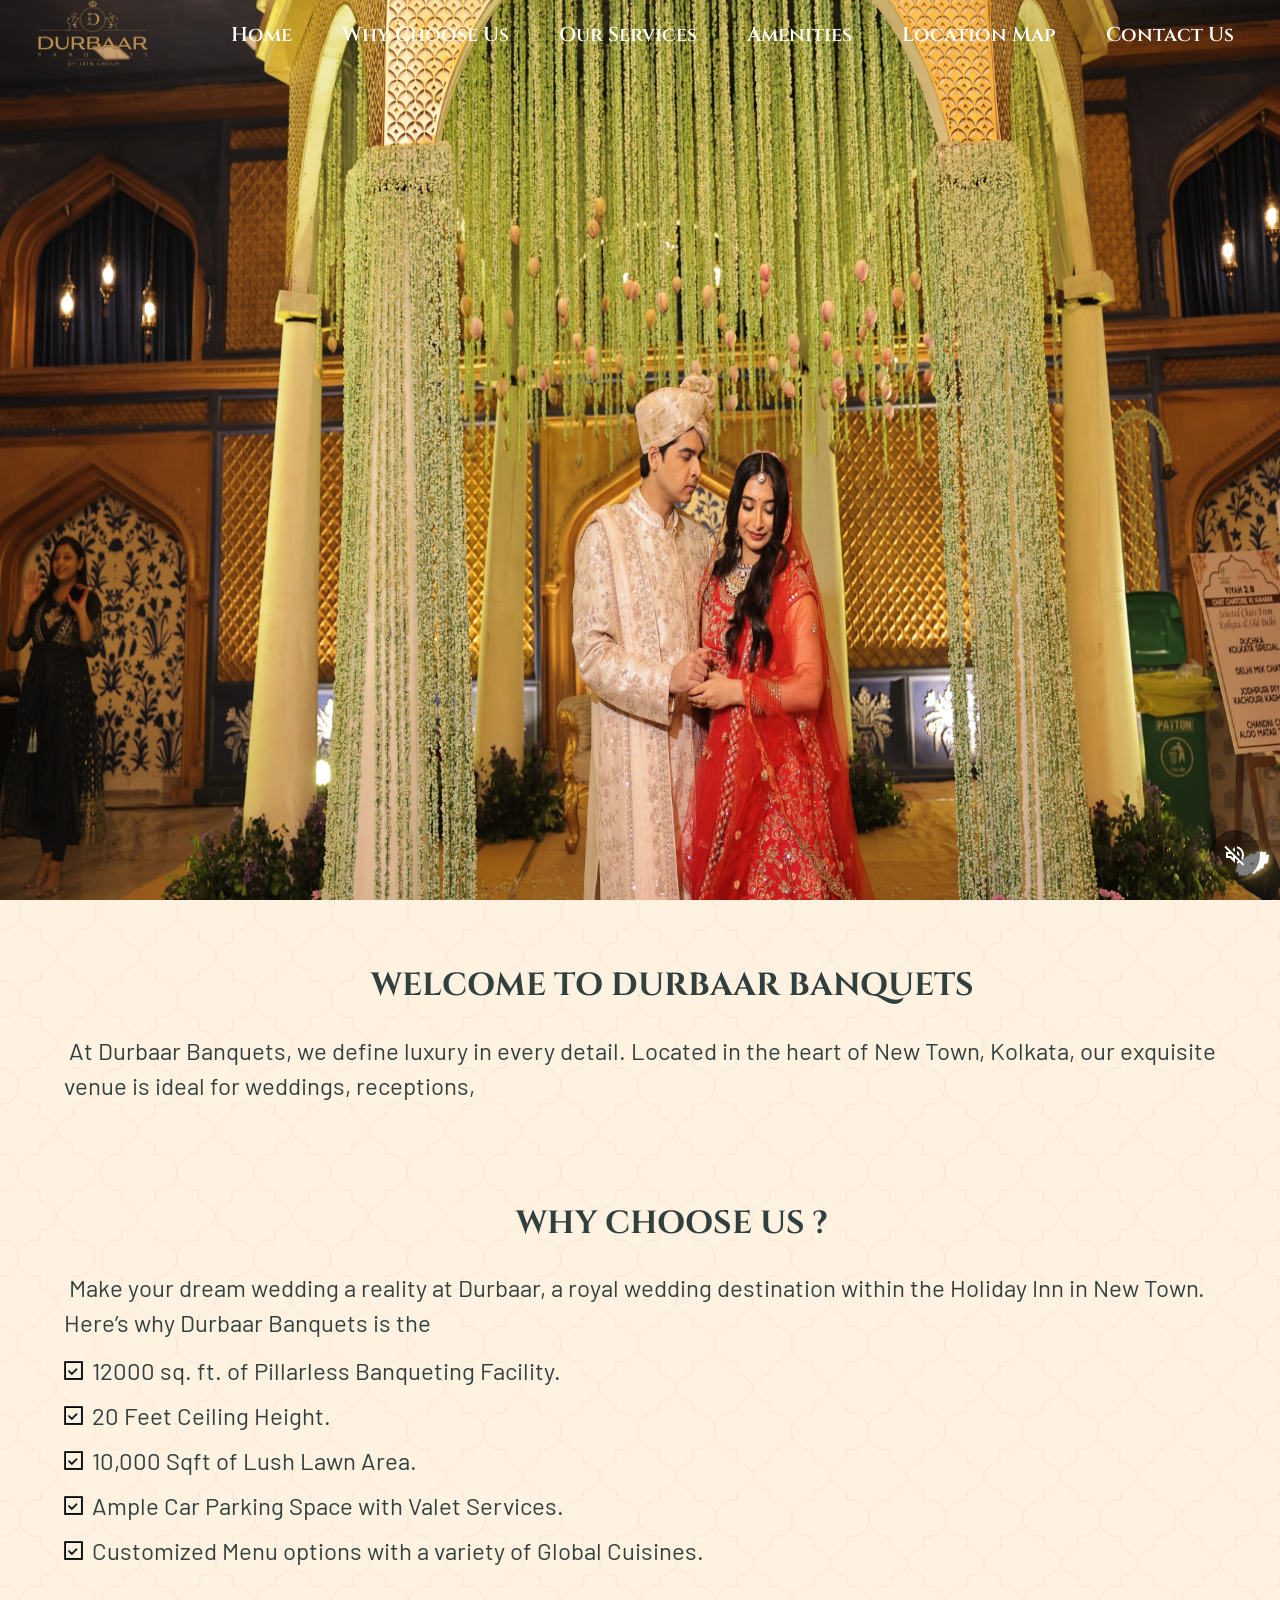
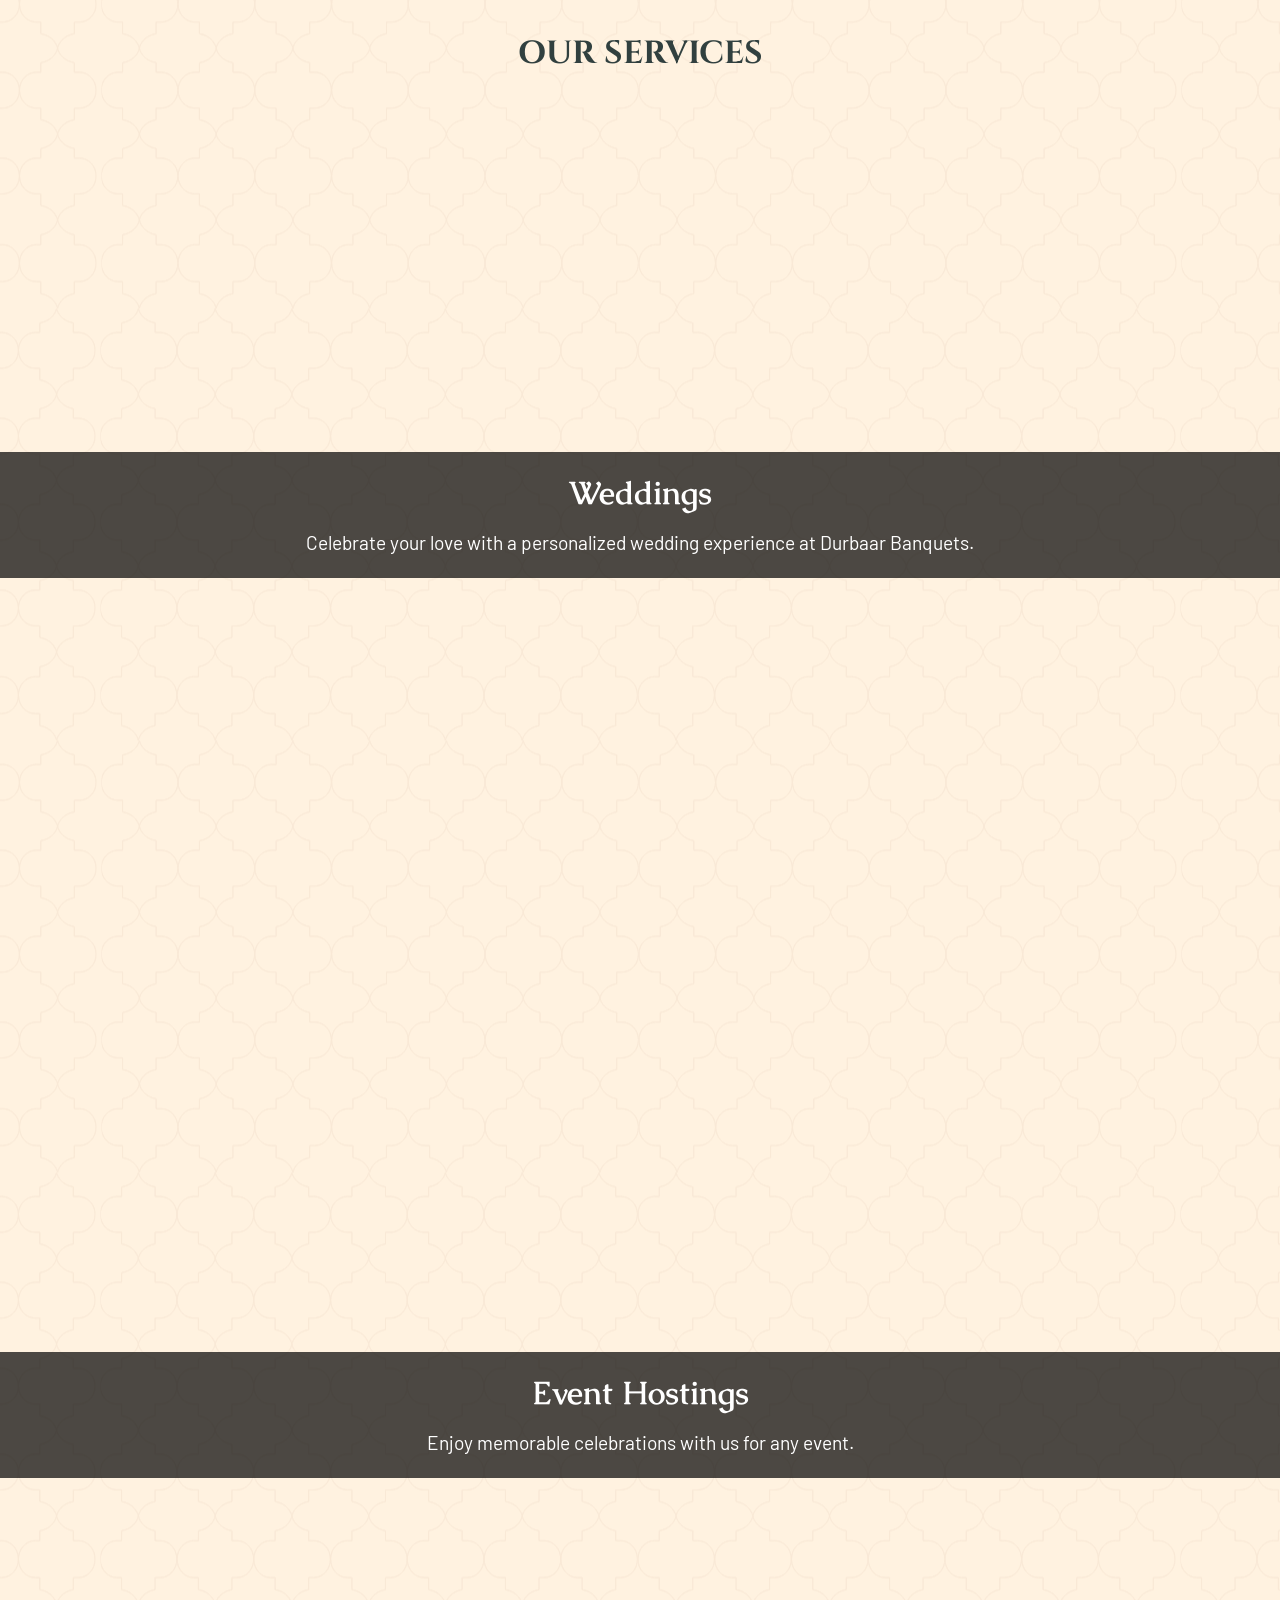
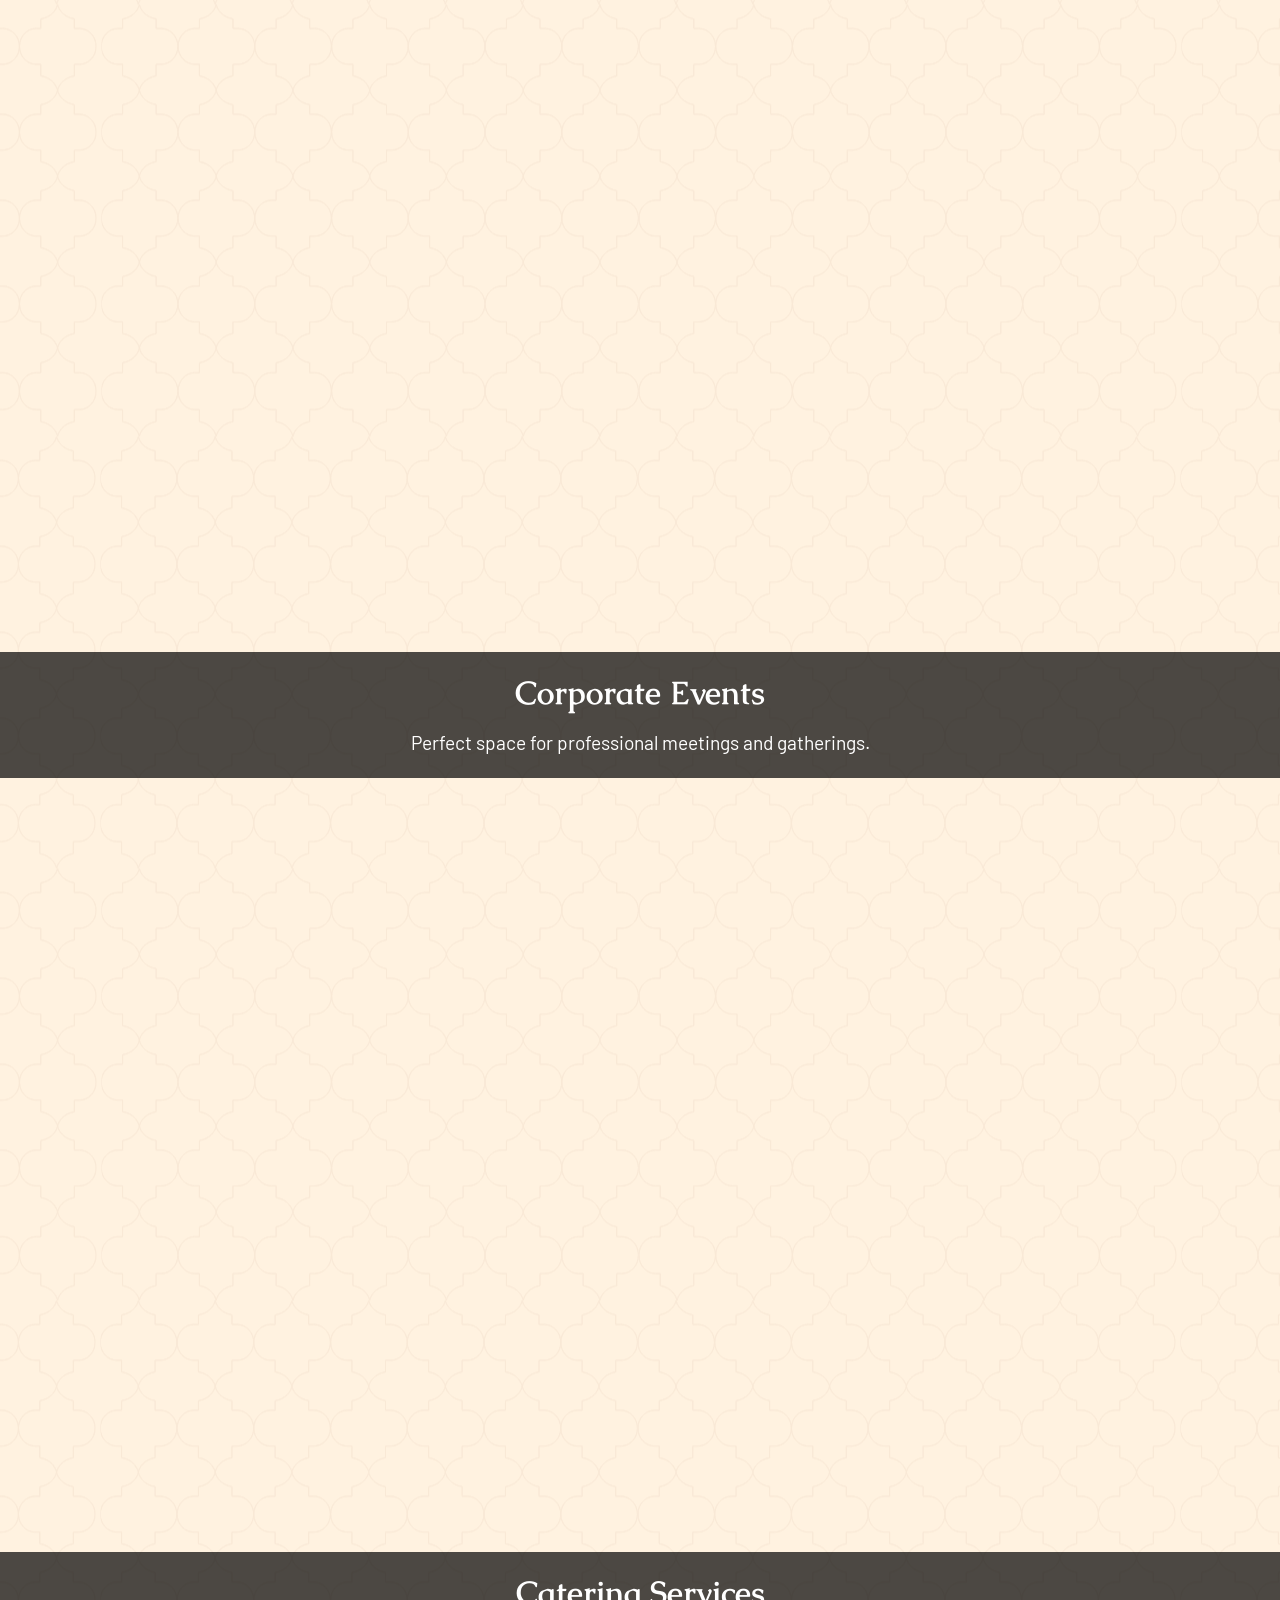
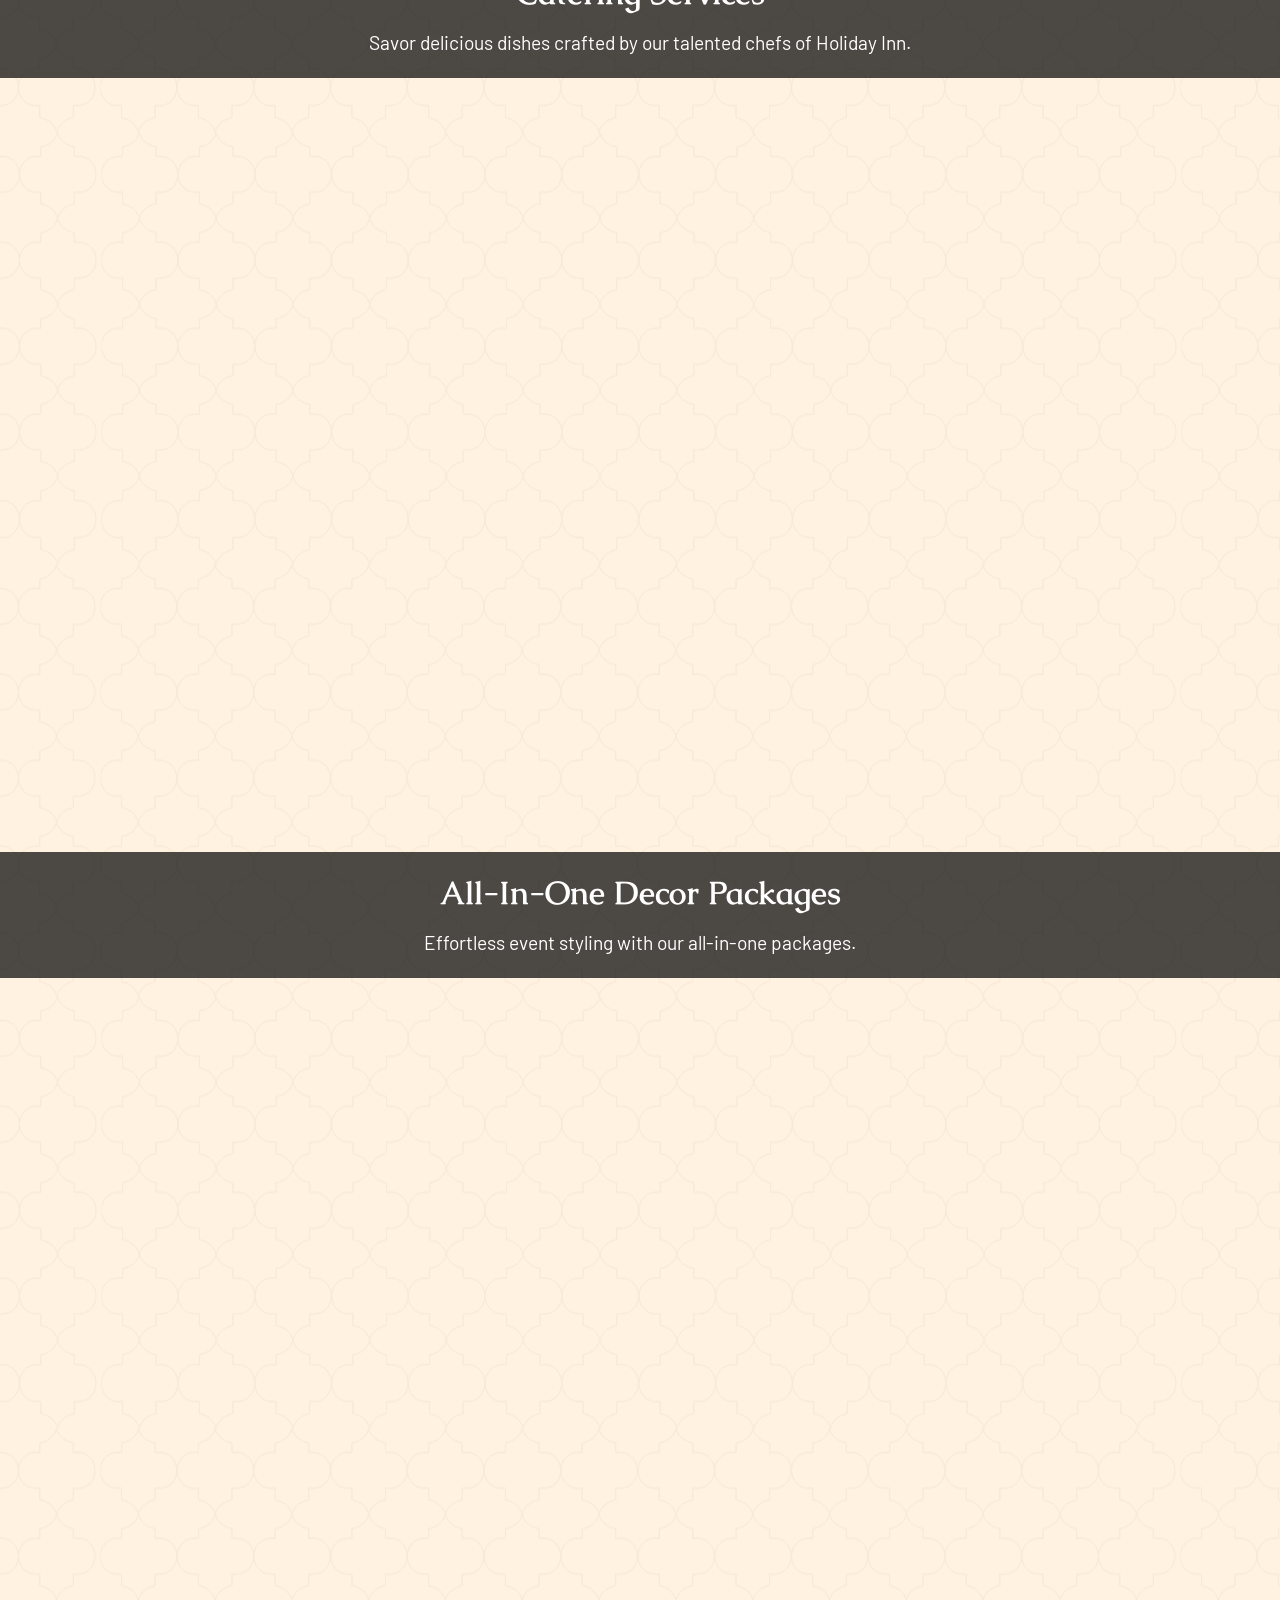
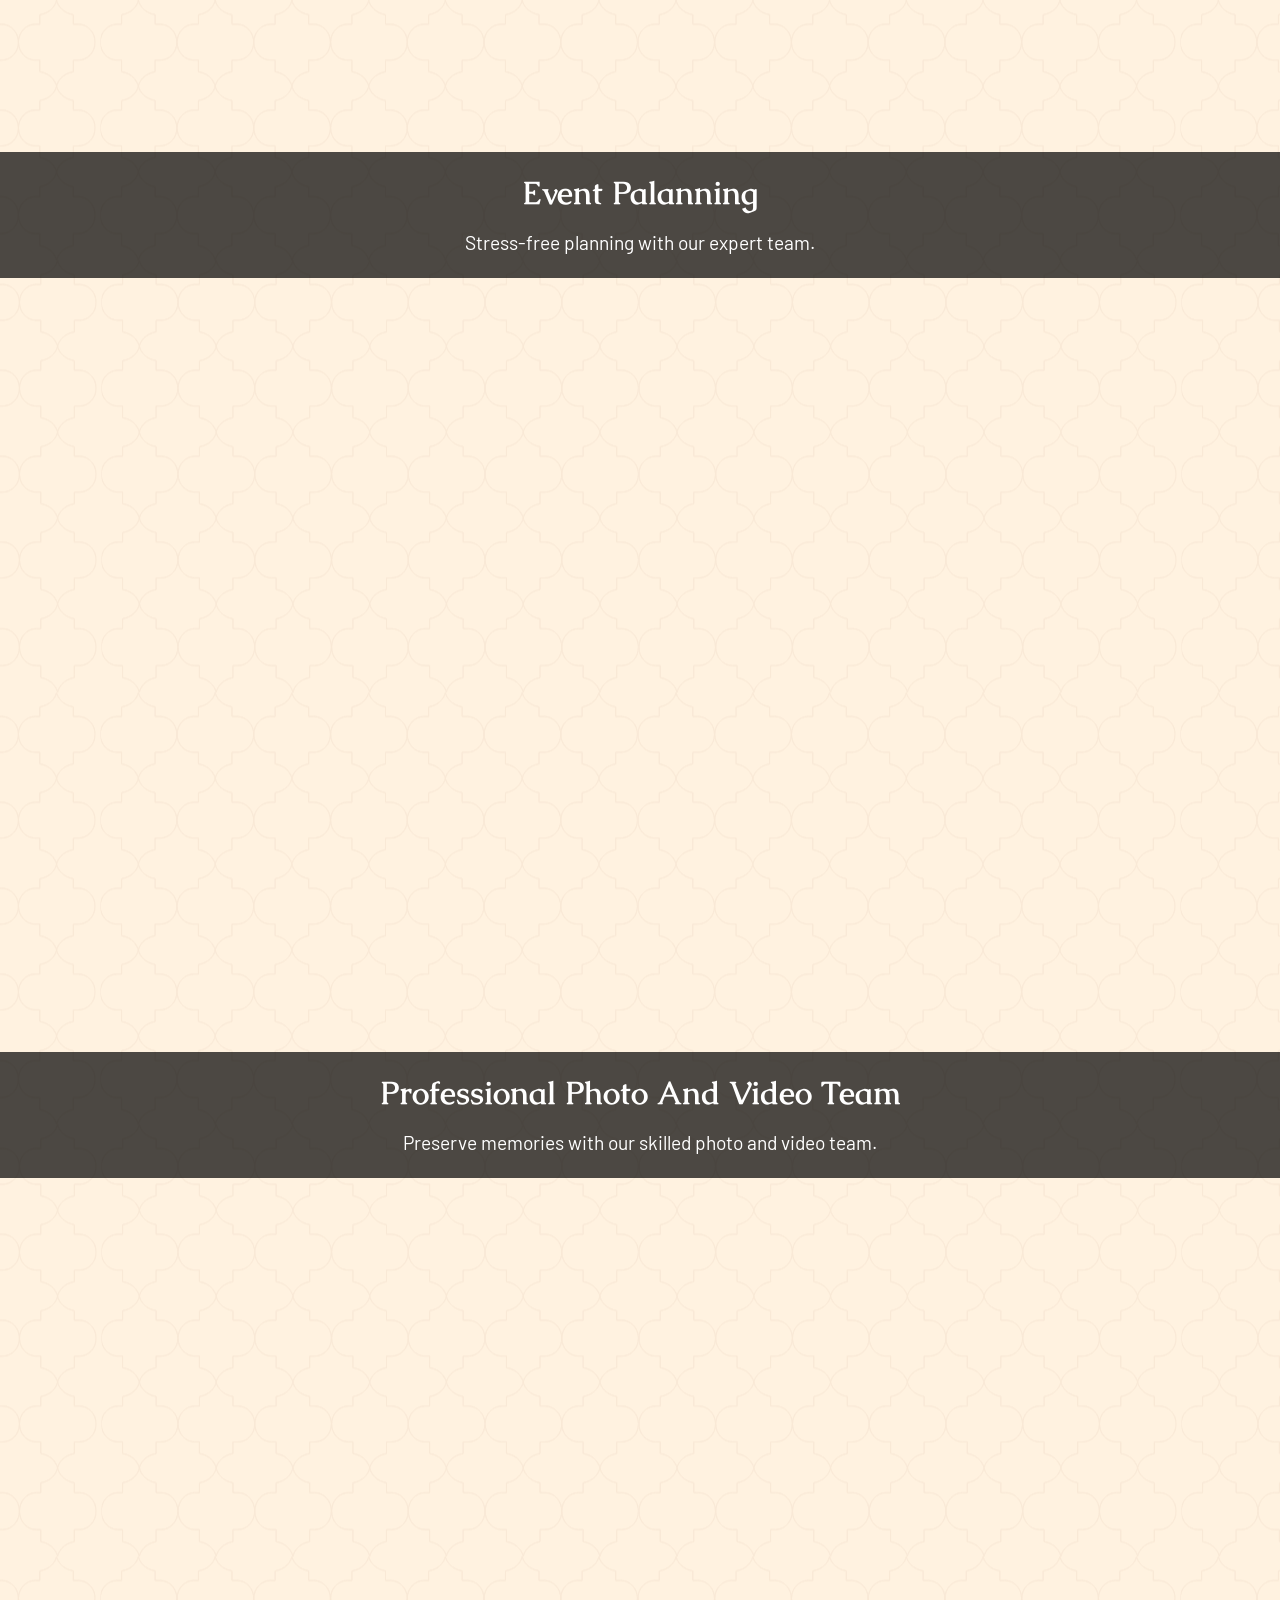
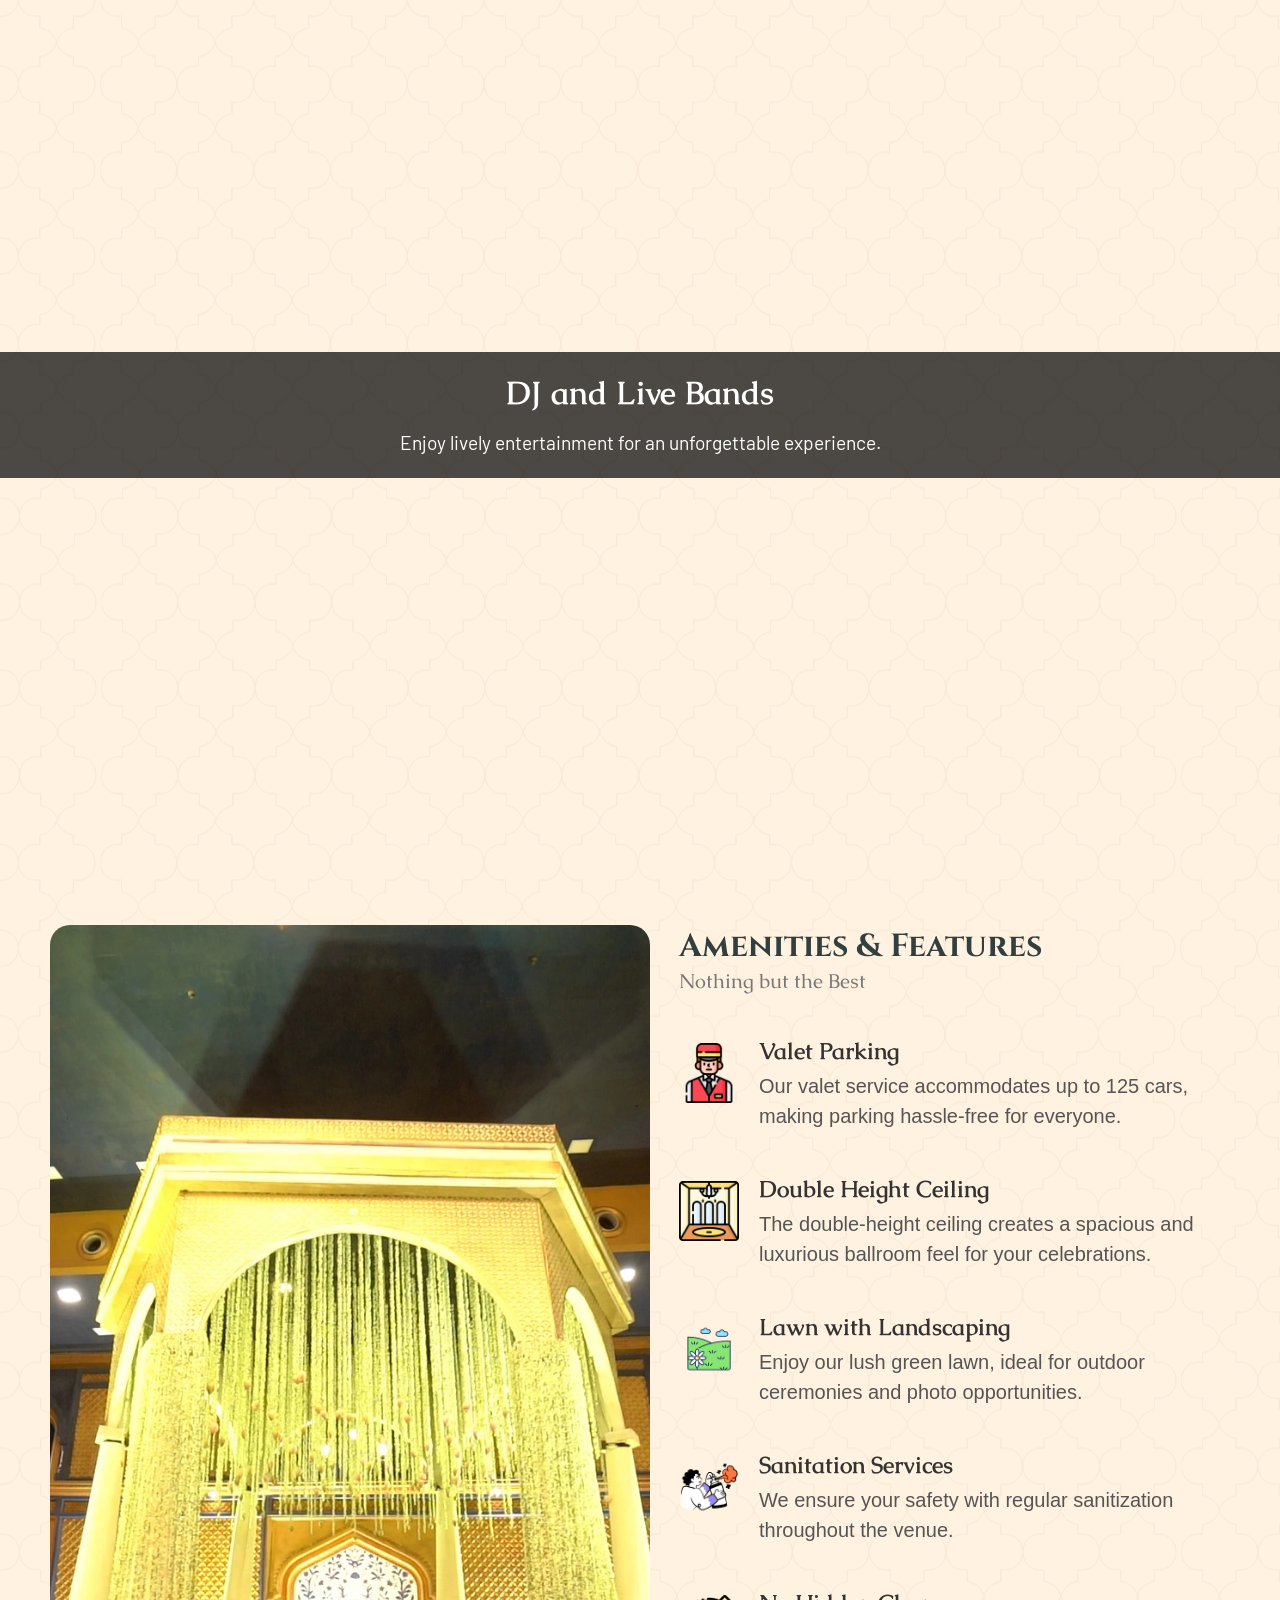
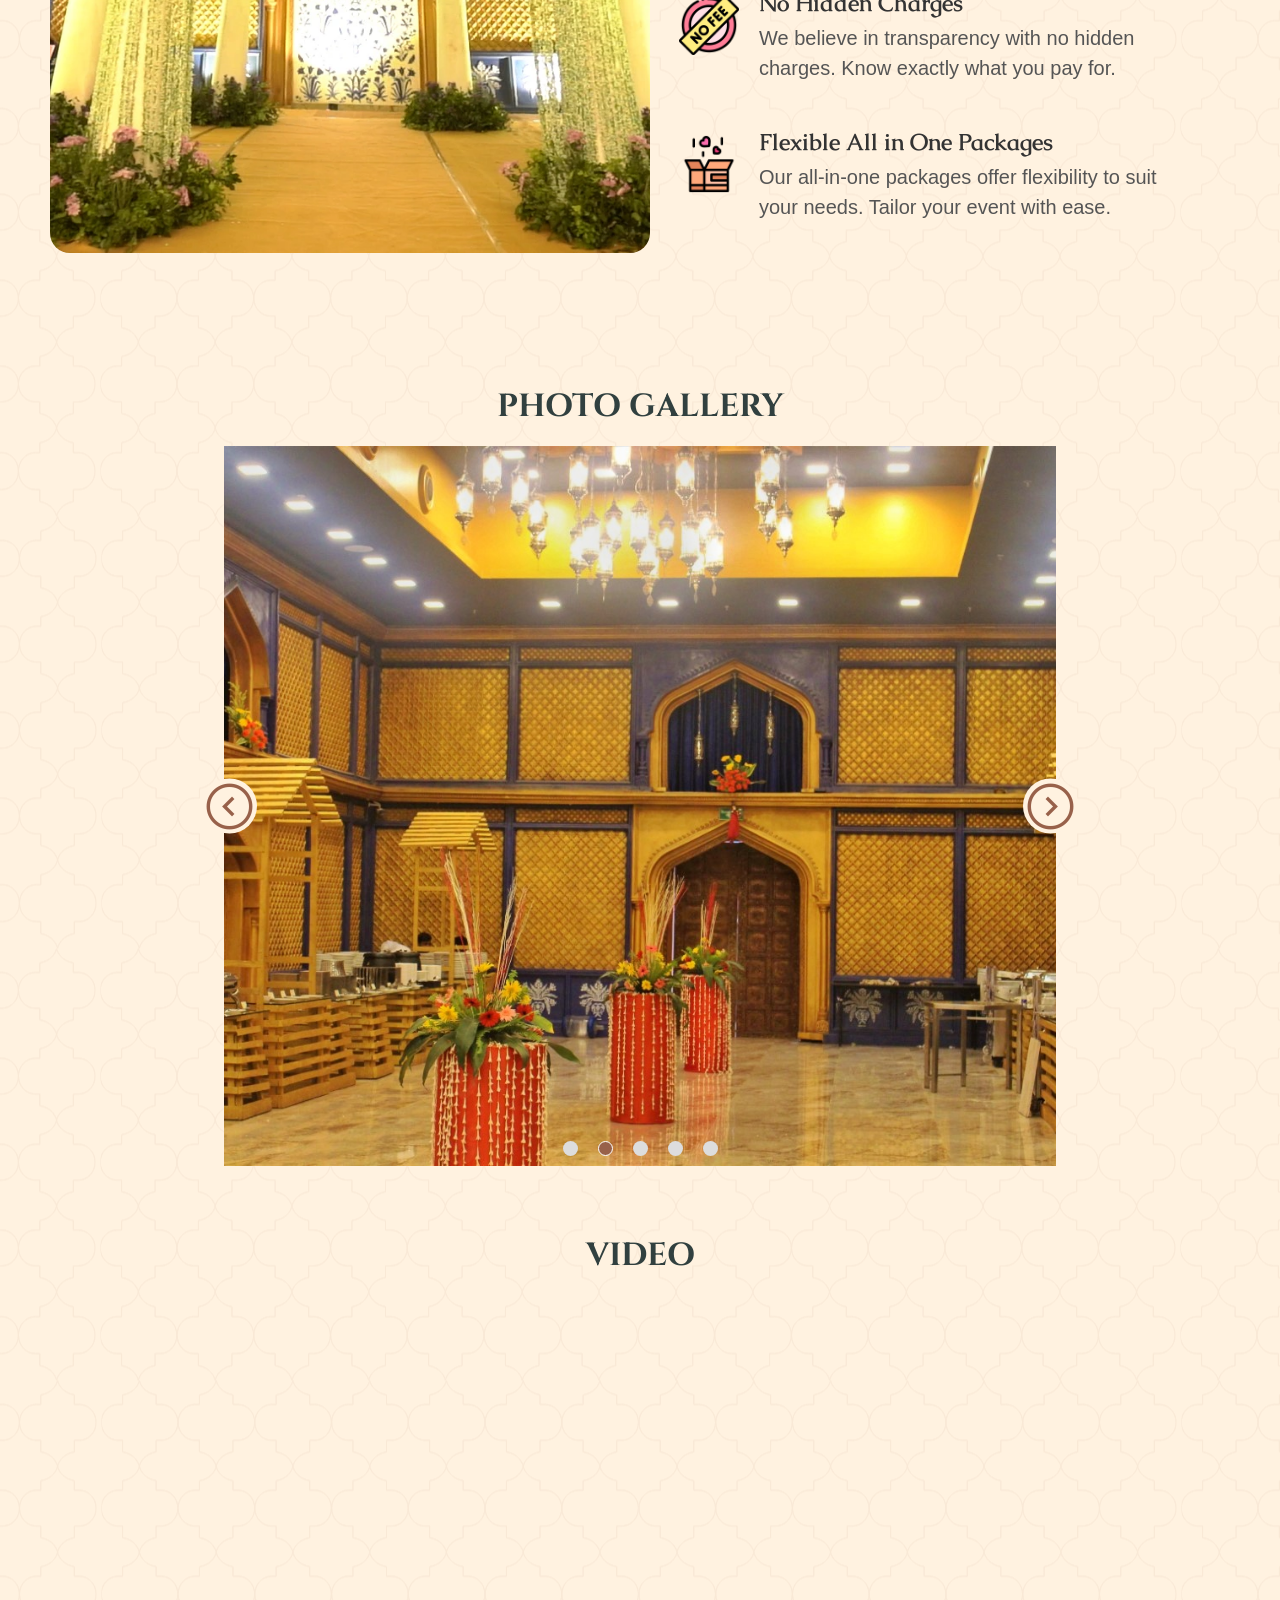
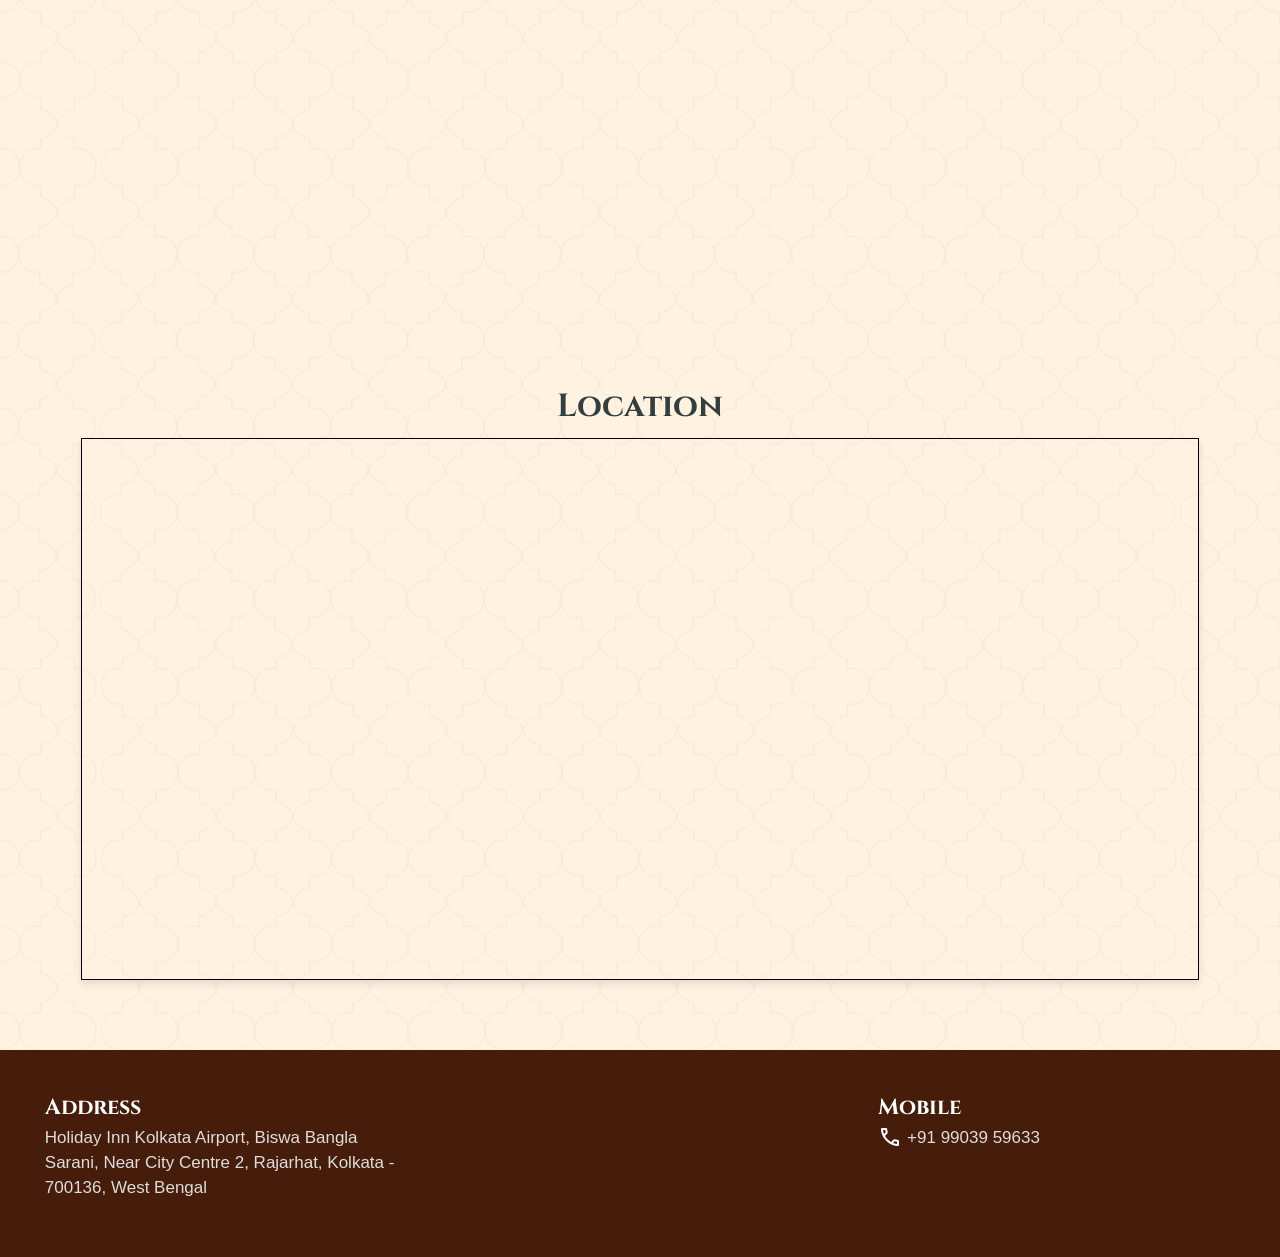
==== index.html @ c0b2e5fd "contect changs" ====
﻿<!DOCTYPE html>
<html lang="en">

<head>
    <!-- Google Tag Manager -->
    <script>(function (w, d, s, l, i) {
            w[l] = w[l] || []; w[l].push({
                'gtm.start':
                    new Date().getTime(), event: 'gtm.js'
            }); var f = d.getElementsByTagName(s)[0],
                j = d.createElement(s), dl = l != 'dataLayer' ? '&l=' + l : ''; j.async = true; j.src =
                    'https://www.googletagmanager.com/gtm.js?id=' + i + dl; f.parentNode.insertBefore(j, f);
        })(window, document, 'script', 'dataLayer', 'GTM-MCGGCTQ4');</script>
    <!-- End Google Tag Manager -->
    <meta charset="UTF-8">
    <meta name="viewport" content="width=device-width, initial-scale=1.0">
    <title>Durbaar Banquets - Luxurious & Spacious Banquet in New town</title>

    <meta name="description"
        content="Make your dream wedding a living reality at Durbaar  - A royal wedding destination. Located in New Town.">
    <link rel="stylesheet" href="style.css" />
    <link rel="stylesheet" href="https://cdnjs.cloudflare.com/ajax/libs/font-awesome/6.0.0-beta3/css/all.min.css">
    <link rel="icon" href="./assets/favicon/favicon.ico" type="image/x-icon">
    <meta name="title" content="Durbaar Banquets - Luxurious & Spacious Banquet in New Town">
    <meta name="description"
        content="Make your dream wedding a living reality at Durbaar  - A royal wedding destination. The Majestic venue is centrally located in New Town, Kolkata.">
    <meta name="keywords"
        content="banquet halls, banquet halls near me, wedding banquet hall, marriage hall, reception hall, wedding halls near me">
    <meta name="robots" content="index,follow">
    <meta http-equiv="Content-Type" content="text/html; charset=utf-8">
    <meta name="language" content="English">

    <meta property="og:title" content="Durbaar Banquets - Luxurious & Spacious Banquet in New Town" />
    <meta property="og:site_name" content="Durbaar Banquets" />
    <meta property="og:url" content="https://durbaarbanquets.com" />
    <meta property="og:description"
        content="Celebrate your most special moments of love with grandeur at our grandiose wedding venue - Durbaar, offering excellent catering services and superb hospitality. We ensure your each moment shall be crafted by us to make it a memorable and remarkable Celebration." />
    <meta property="og:type" content="business.business" />
    <meta property="og:image" content="https://durbaarbanquets.com/assets/mobile_logo.png" />
    <link rel="stylesheet"
        href="https://fonts.googleapis.com/css2?family=Material+Symbols+Outlined:opsz,wght,FILL,GRAD@20..48,100..700,0..1,-50..200" />
    <link rel="preconnect" href="https://fonts.googleapis.com">
    <link rel="preconnect" href="https://fonts.gstatic.com" crossorigin>
    <link href="https://fonts.googleapis.com/css2?family=Cinzel+Decorative:wght@400;700;900&display=swap"
        rel="stylesheet">
    <link
        href="https://fonts.googleapis.com/css2?family=Cinzel+Decorative:wght@400;700;900&family=Spectral+SC:ital,wght@0,200;0,300;0,400;0,500;0,600;0,700;0,800;1,200;1,300;1,400;1,500;1,600;1,700;1,800&display=swap"
        rel="stylesheet">
    <link
        href="https://fonts.googleapis.com/css2?family=Cinzel+Decorative:wght@400;700;900&family=Cinzel:wght@400..900&family=Spectral+SC:ital,wght@0,200;0,300;0,400;0,500;0,600;0,700;0,800;1,200;1,300;1,400;1,500;1,600;1,700;1,800&display=swap"
        rel="stylesheet">
    <link
        href="https://fonts.googleapis.com/css2?family=Barlow:ital,wght@0,100;0,200;0,300;0,400;0,500;0,600;0,700;0,800;0,900;1,100;1,200;1,300;1,400;1,500;1,600;1,700;1,800;1,900&family=Cinzel+Decorative:wght@400;700;900&family=Cinzel:wght@400..900&family=Spectral+SC:ital,wght@0,200;0,300;0,400;0,500;0,600;0,700;0,800;1,200;1,300;1,400;1,500;1,600;1,700;1,800&display=swap"
        rel="stylesheet">
    <link
        href="https://fonts.googleapis.com/css2?family=Barlow:ital,wght@0,100;0,200;0,300;0,400;0,500;0,600;0,700;0,800;0,900;1,100;1,200;1,300;1,400;1,500;1,600;1,700;1,800;1,900&family=Caudex:ital,wght@0,400;0,700;1,400;1,700&family=Cinzel+Decorative:wght@400;700;900&family=Cinzel:wght@400..900&family=Spectral+SC:ital,wght@0,200;0,300;0,400;0,500;0,600;0,700;0,800;1,200;1,300;1,400;1,500;1,600;1,700;1,800&display=swap"
        rel="stylesheet">
</head>

<body>
    <!-- Google Tag Manager (noscript) -->
    <noscript><iframe src="https://www.googletagmanager.com/ns.html?id=GTM-MCGGCTQ4" height="0" width="0"
            style="display:none;visibility:hidden"></iframe></noscript>
    <!-- End Google Tag Manager (noscript) -->


    <nav>
        <ul id="nav-links">
            <li>
                <a href="#main">
                    <img loading="lazy" src="assets/mobile_logo.png" alt="logo">
                </a>
            </li>
        </ul>
        <ul class="nav-items" id="nav-links">
            <li>
                <a href="#home">Home</a>
            </li>
            <li>
                <a href="#welcome">Why Choose Us</a>
            </li>
            <li>
                <a href="#services">Our Services</a>
            </li>
            <li>
                <a href="#amenities">Amenities</a>
            </li>
            <li>
                <a href="#map">Location Map</a>
            </li>
            <li>
                <a href="#contact_us">Contact Us</a>
            </li>
        </ul>
        <ul class="nav-items-hamburger" id="nav-links">
            <li>
                <label class="hamburger">
                    <input type="checkbox" onclick="openMenu()" id="hamburger-checkbox">
                    <svg viewBox="0 0 32 32">
                        <path class="line line-top-bottom"
                            d="M27 10 13 10C10.8 10 9 8.2 9 6 9 3.5 10.8 2 13 2 15.2 2 17 3.8 17 6L17 26C17 28.2 18.8 30 21 30 23.2 30 25 28.2 25 26 25 23.8 23.2 22 21 22L7 22">
                        </path>
                        <path class="line" d="M7 16 27 16"></path>
                    </svg>
                </label>
            </li>
        </ul>
    </nav>
    <div class="mobile-nav">
        <ul>
            <li>
                <a href="#home">Home</a>
            </li>
            <li>
                <a href="#welcome">Why Choose Us</a>
            </li>
            <li>
                <a href="#services">Our Services</a>
            </li>
            <li>
                <a href="#amenities">Amenities</a>
            </li>
            <li>
                <a href="#map">Location Map</a>
            </li>
            <li>
                <a href="#contact_us">Contact Us</a>
            </li>
        </ul>
    </div>

    <div class="bottom_nav" id="bottom_nav">
        <button class="bottom_nav_button-75" id="openPopup_bottom_nav">ENQUIRE NOW</button>
    </div>
    <div class="side_icon" id="side_icon">
        <!-- <a href="https://wa.me/919903959633?text=I%20am%20interested%20to%20know%20more%20about%20Durbaar%20Banquets.%20">
            <img width="48" height="48" src="https://img.icons8.com/color/48/whatsapp--v1.png" alt="whatsapp--v1" />
        </a> -->
        <a href="tel:+919903959633" class="phone_icon">
            <span class="material-symbols-outlined side-nav-call">
                call
            </span>
        </a>
        <div class="side_enquiry_button" id="side_enquiry_button">
            <button class="side_nav_button-75" id="openPopup_side_nav">ENQUIRE NOW</button>
        </div>
    </div>

    <section id="home">
        <div class="video_wrapper">
            <!-- Fallback Images -->
            <picture>
                <img src="assets/portrait.webp" alt="Banner Image" class="banner_image portrait_banner">
                <img src="assets/landscape.webp" alt="Banner Image" class="banner_image landscape_banner">
            </picture>

            <!-- Video Element -->
            <video id="bannerVideo" muted loop class="banner_video" data-autoplay playsinline>
                <source data-src="assets/Banner Video Portrait.mp4" type="video/mp4" media="(max-width: 768px)">
                <source data-src="assets/Banner Video Landscape.mp4" type="video/mp4" media="(min-width: 769px)">
                Your browser does not support the video tag.
            </video>
    
            <!-- Mute/Unmute Button -->
            <button id="muteToggle" class="mute-button" aria-label="Mute/Unmute Video">
                <span class="material-symbols-outlined" id="mute_button">
                    volume_off
                </span>
            </button>
        </div>
    </section>



    <!-- Popup Form -->
    <div id="popupForm" class="popup">
        <div class="popup-content">
            <form id="enquiryForm" action="form_submit.php">
                <input id="utm_form_name" name="utm_form_name" type="hidden" value="registration">
                <input id="utm_source" name="utm_source" type="hidden" value="">
                <input id="utm_medium" name="utm_medium" type="hidden" value="">
                <input id="utm_content" name="utm_content" type="hidden" value="">
                <input id="utm_term" name="utm_term" type="hidden" value="">
                <input id="network" name="network" type="hidden" value="">
                <input id="campaign_id" name="campaign_id" type="hidden" value="">
                <input id="adgroup_id" name="adgroup_id" type="hidden" value="">
                <input id="gclid" name="gclid" type="hidden" value="">
                <input id="device" name="device" type="hidden" value="">
                <input id="creative" name="creative" type="hidden" value="">
                <input id="placement" name="placement" type="hidden" value="">
                <input id="extension_id" name="extension_id" type="hidden" value="">
                <input id="target_id" name="target_id" type="hidden" value="">
                <input id="loc_interest_ms" name="loc_interest_ms" type="hidden" value="">
                <input id="loc_physical_ms" name="loc_physical_ms" type="hidden" value="">
                <input id="device_model" name="device_model" type="hidden" value="">
                <input id="keyword" name="keyword" type="hidden" value="">
                <input id="match_type" name="match_type" type="hidden" value="">
                <input id="adposition" name="adposition" type="hidden" value="">
                <input id="source_id" name="source_id" type="hidden" value="">
                <input id="target" name="target" type="hidden" value="">
                <h2 class="heading">Enquire Now</h2>
                <span class="close">&times;</span>
                <br>
                <div class="form_input">
                    <label for="name">Name*</label>
                    <input type="text" required name="name" id="name" placeholder="FirstName LastName" /><br>
                </div>
                <div class="form_input">
                    <label for="email">Email</label>
                    <input type="email" id="email" name="email" placeholder="E-mail Address"><br>
                </div>
                <div class="form_input">
                    <label for="number">Contact Number*</label>
                    <p id="validation">Please provide a valid number</p>
                    <input type="number" id="mobile" name="mobile" placeholder="Contact Number" pattern="[0-9]{10}"
                        required><br>
                </div>
                <button type="submit" class="submit_btn">SUBMIT</button>
            </form>
            <script type="text/javascript">
                jQuery(document).ready(function ($) {
                    function getParameterByName(name) {
                        name = name.replace(/[\[]/, "\[").replace(/[\]]/, "\]");
                        var regex = new RegExp("[\?&]" + name + "=([^&#]*)"),
                            results = regex.exec(location.search);
                        return results === null ? "" : decodeURIComponent(results[1].replace(/\+/g, " "));
                    }

                    var utm_form_name = getParameterByName('utm_form_name');
                    var utm_source = getParameterByName('utm_source');
                    console.log(utm_source);
                    console.log("==========");
                    var utm_medium = getParameterByName('utm_medium');
                    var utm_content = getParameterByName('utm_content');
                    var utm_term = getParameterByName('utm_term');
                    var network = getParameterByName('network');
                    var campaign_id = getParameterByName('campaign_id');
                    var adgroup_id = getParameterByName('adgroup_id');
                    var gclid = getParameterByName('gclid');
                    var device = getParameterByName('device');
                    var creative = getParameterByName('creative');
                    var placement = getParameterByName('placement');
                    var extension_id = getParameterByName('extension_id');
                    var target_id = getParameterByName('target_id');
                    var loc_interest_ms = getParameterByName('loc_interest_ms');
                    var loc_physical_ms = getParameterByName('loc_physical_ms');
                    var device_model = getParameterByName('device_model');
                    var keyword = getParameterByName('keyword');
                    var match_type = getParameterByName('match_type');
                    var adposition = getParameterByName('adposition');
                    var source_id = getParameterByName('source_id');
                    var target = getParameterByName('target');
                    var mobile = getParameterByName('cellno');

                    document.getElementById("utm_source").value = utm_source.toString();
                    document.getElementById("utm_medium").value = utm_medium.toString();
                    document.getElementById("utm_content").value = utm_content.toString();
                    document.getElementById("utm_term").value = utm_term.toString();
                    document.getElementById("network").value = network.toString();
                    document.getElementById("campaign_id").value = campaign_id.toString();
                    document.getElementById("adgroup_id").value = adgroup_id.toString();
                    document.getElementById("gclid").value = gclid.toString();
                    document.getElementById("device").value = device.toString();
                    document.getElementById("creative").value = creative.toString();
                    document.getElementById("placement").value = placement.toString();
                    document.getElementById("extension_id").value = extension_id.toString();
                    document.getElementById("target_id").value = target_id.toString();
                    document.getElementById("loc_interest_ms").value = loc_interest_ms.toString();
                    document.getElementById("loc_physical_ms").value = loc_physical_ms.toString();
                    document.getElementById("device_model").value = device_model.toString();
                    document.getElementById("keyword").value = keyword.toString();
                    document.getElementById("match_type").value = match_type.toString();
                    document.getElementById("adposition").value = adposition.toString();
                    document.getElementById("source_id").value = source_id.toString();
                    document.getElementById("target").value = target.toString();
                });
            </script>
        </div>
    </div>

    <main>
        <section id="welcome">
            <div class="why_choose">
                <h1 class="heading">WELCOME TO</h1>
                <pre class="heading"> DURBAAR BANQUETS</pre>
            </div>
            <div class="why_choose_text">
                <p id="welcome-text">
                    At Durbaar Banquets, we define luxury in every detail. Located in the heart of New Town, Kolkata,
                    our exquisite venue is ideal for weddings, receptions, engagements, corporate events, and grand
                    celebrations. We are dedicated to making your special moments truly unforgettable.
                </p>
            </div>
        </section>
        <section id="why_choose_us">
            <div class="why_choose">
                <h2 class="heading">WHY CHOOSE US ?</h2>
            </div>
            <div class="why_choose_text">
                <p id="why-choose-text" class="hidden">
                    Make your dream wedding a reality at Durbaar, a royal wedding destination within the Holiday Inn in
                    New Town. Here’s why Durbaar Banquets is the ideal choice for your unforgettable celebration:</p>
                <div class="facilities">
                    <ul>
                        <div class="checkbox"></div>
                        <p>12000 sq. ft. of Pillarless Banqueting Facility.</p>
                    </ul>
                    <ul>
                        <div class="checkbox"></div>
                        <p>20 Feet Ceiling Height.</p>
                    </ul>
                    <ul>
                        <div class="checkbox"></div>
                        <p>10,000 Sqft of Lush Lawn Area.</p>
                    </ul>
                    <ul>
                        <div class="checkbox"></div>
                        <p>Ample Car Parking Space with Valet Services.</p>
                    </ul>
                    <ul>
                        <div class="checkbox"></div>
                        <p>Customized Menu options with a variety of Global Cuisines.</p>
                    </ul>
                </div>
            </div>
        </section>
    </main>

    <section id="services">
        <div class="services-container">
            <h2 class="heading">OUR SERVICES</h2>
            <!-- Parallax Section 1 -->
            <div class="parallax" id="parallax1">
                <div class="content">
                    <h2>Weddings</h2>
                    <p>Celebrate your love with a personalized wedding experience at Durbaar Banquets.</p>
                </div>
            </div>

            <!-- Parallax Section 2 -->
            <div class="parallax" id="parallax2">
                <div class="content">
                    <h2>Event Hostings</h2>
                    <p>Enjoy memorable celebrations with us for any event.</p>
                </div>
            </div>

            <!-- Parallax Section 3 -->
            <div class="parallax" id="parallax3">
                <div class="content">
                    <h2>Corporate Events</h2>
                    <p>Perfect space for professional meetings and gatherings.</p>
                </div>
            </div>
            <div class="parallax" id="parallax4">
                <div class="content">
                    <h2>Catering Services</h2>
                    <p>Savor delicious dishes crafted by our talented chefs of Holiday Inn.</p>
                </div>
            </div>

            <!-- Parallax Section 2 -->
            <div class="parallax" id="parallax5">
                <div class="content">
                    <h2>All-In-One Decor Packages</h2>
                    <p>Effortless event styling with our all-in-one packages.</p>
                </div>
            </div>

            <!-- Parallax Section 3 -->
            <div class="parallax" id="parallax6">
                <div class="content">
                    <h2>Event Palanning</h2>
                    <p>Stress-free planning with our expert team.</p>
                </div>
            </div>
            <div class="parallax" id="parallax7">
                <div class="content">
                    <h2>Professional Photo And Video Team</h2>
                    <p>Preserve memories with our skilled photo and video team.</p>
                </div>
            </div>

            <!-- Parallax Section 2 -->
            <div class="parallax" id="parallax8">
                <div class="content">
                    <h2>DJ and Live Bands</h2>
                    <p>Enjoy lively entertainment for an unforgettable experience.</p>
                </div>
            </div>

        </div>
    </section>

    <section id="amenities">
        <div class="amenities-img">
        </div>
        <div class="amenities-container">
            <div class="amenities-headings">
                <h2 class="heading">Amenities & Features</h2>
                <p>Nothing but the Best</p>
            </div>
            <div class="amenity">
                <img loading="lazy" src="assets/amenities icons/valet.png" alt="">
                <div class="amenity-text">
                    <h2>Valet Parking</h2>
                    <p>Our valet service accommodates up to 125 cars, making parking hassle-free for everyone.
                    </p>
                </div>
            </div>
            <div class="amenity">
                <img loading="lazy" src="assets/amenities icons/ballroom.png" alt="">
                <div class="amenity-text">
                    <h2>Double Height Ceiling</h2>
                    <p>The double-height ceiling creates a spacious and luxurious ballroom feel for your celebrations.
                    </p>
                </div>
            </div>
            <div class="amenity">
                <img loading="lazy" src="assets/amenities icons/meadow.png" alt="">
                <div class="amenity-text">
                    <h2>Lawn with Landscaping</h2>
                    <p>Enjoy our lush green lawn, ideal for outdoor ceremonies and photo opportunities.
                    </p>
                </div>
            </div>
            <div class="amenity">
                <img loading="lazy" src="assets/amenities icons/spray.png" alt="">
                <div class="amenity-text">
                    <h2>Sanitation Services</h2>
                    <p>We ensure your safety with regular sanitization throughout the venue.
                    </p>
                </div>
            </div>
            <div class="amenity">
                <img loading="lazy" src="assets/amenities icons/no-fee.png" alt="">
                <div class="amenity-text">
                    <h2>No Hidden Charges</h2>
                    <p>We believe in transparency with no hidden charges. Know exactly what you pay for.
                    </p>
                </div>
            </div>
            <div class="amenity">
                <img loading="lazy" src="assets/amenities icons/package-box.png" alt="">
                <div class="amenity-text">
                    <h2>Flexible All in One Packages</h2>
                    <p>Our all-in-one packages offer flexibility to suit your needs. Tailor your event with ease.
                    </p>
                </div>
            </div>
        </div>
    </section>

    <section id="gallary">
        <div class="container"><br>
            <h2 class="heading">PHOTO GALLERY</h2>
            <br>
            <main class="main">
                <div class="carousel">
                    <button type="button" class="carousel_btn jsPrev" aria-label="Previous slide">
                        <span class="material-symbols-outlined jsPrevIcon">
                            expand_circle_down
                        </span>
                    </button>
                    <div class="carousel_track-container">
                        <ul class="carousel_track">
                            <li class="carousel_slide is-selected">
                                <div class="carousel_image">
                                    <img src="assets/gallery/image1.webp" alt="" role="presentation">
                                </div>
                            </li>
                            <li class="carousel_slide">
                                <div class="carousel_image">
                                    <img src="assets/gallery/image2.jpg" alt="" role="presentation">
                                </div>
                            </li>
                            <li class="carousel_slide">
                                <div class="carousel_image">
                                    <img src="assets/gallery/image3.jpg" alt="" role="presentation">
                                </div>
                            </li>
                            <li class="carousel_slide">
                                <div class="carousel_image">
                                    <img src="assets/gallery/image4.jpg" alt="" role="presentation">
                                </div>
                            </li>
                            <li class="carousel_slide">
                                <div class="carousel_image">
                                    <img src="assets/gallery/image5.jpg" alt="" role="presentation">
                                </div>
                            </li>
                        </ul>
                    </div>

                    <button type="button" class="carousel_btn jsNext" aria-label="Next slide">
                        <span class="material-symbols-outlined jsNextIcon">
                            expand_circle_down
                        </span>
                    </button>
                </div>
            </main>

            <br>
            <div class="video_container">
                <h2 class="heading">VIDEO</h2><br>
                <div class="video">
                    <iframe width="560" height="315"
                        src="https://www.youtube-nocookie.com/embed/fv8c6IFpq-s?rel=0&loop=1&playlist=fv8c6IFpq-s"
                        title="YouTube video player" frameborder="0"
                        allow="accelerometer; autoplay; clipboard-write; encrypted-media; gyroscope; picture-in-picture; web-share"
                        referrerpolicy="strict-origin-when-cross-origin" allowfullscreen></iframe>
                </div>
            </div>
    </section>

    <section id="map" class="map-section">
        <h2 class="heading">Location</h2>
        <div class="map">
            <iframe
                src="https://www.google.com/maps/embed?pb=!1m14!1m8!1m3!1d26861.462648531917!2d88.44832708939019!3d22.624324272713686!3m2!1i1024!2i768!4f13.1!3m3!1m2!1s0x39f89fa462d68fb3%3A0x27191c6eda33025!2sDurbaar%20-%20The%20Majestic%20Venue!5e0!3m2!1sen!2sin!4v1719404354407!5m2!1sen!2sin"
                allowfullscreen="" loading="lazy" referrerpolicy="no-referrer-when-downgrade">
            </iframe>
        </div>
    </section>

    <!-- Footer Section -->
    <footer id="contact_us">
        <div class="footer-container">
            <div class="footer-section contact-info">
                <div class="info-item">
                    <h3>Address</h3>
                    <p>Holiday Inn Kolkata Airport, Biswa Bangla Sarani, Near City Centre 2, Rajarhat, Kolkata -
                        700136, West Bengal</p>
                </div>
                <div class="info-item">
                    <h3>Mobile</h3>
                    <a href="tel:+919903959633">
                        <span class="material-symbols-outlined bottom-call">
                            call
                        </span>+91 99039 59633</a>
                </div>
                <!-- Uncomment and customize social icons if needed -->
                <!--
                    <div class="info-item social-icons">
                        <a href="https://www.facebook.com/DurbaarJainGroup/" aria-label="Facebook">
                            <img src="https://img.icons8.com/color/48/facebook.png" alt="Facebook Icon" />
                        </a>
                        <a href="https://www.instagram.com/durbaar_byjaingroup/" aria-label="Instagram">
                            <img src="https://img.icons8.com/fluency/48/instagram-new.png" alt="Instagram Icon" />
                        </a>
                        <a href="https://www.youtube.com/channel/UCvnPrKDKBtuoYXLw4LpRt0A" aria-label="YouTube">
                            <img src="https://img.icons8.com/color/48/youtube-play.png" alt="YouTube Icon" />
                        </a>
                    </div>
                    -->
            </div>
        </div>
    </footer>


    </main>
    <script src="script.js"></script>
</body>

</html>
---- style.css ----
@import url('https://fonts.googleapis.com/css2?family=Playwrite+IS:wght@100..400&display=swap');
@import url('https://fonts.googleapis.com/css2?family=Parisienne&display=swap');
@import url('https://fonts.googleapis.com/css2?family=Playwrite+NG+Modern:wght@100..400&display=swap');
@import url('https://fonts.googleapis.com/css2?family=Playwrite+NG+Modern:wght@100..400&family=Poppins:ital,wght@0,100;0,200;0,300;0,400;0,500;0,600;0,700;0,800;0,900;1,100;1,200;1,300;1,400;1,500;1,600;1,700;1,800;1,900&display=swap');
@import url('https://fonts.googleapis.com/css2?family=Parisienne&family=Playwrite+AU+SA:wght@100..400&display=swap');
@import url('https://fonts.googleapis.com/css2?family=Montserrat:ital,wght@0,100..900;1,100..900&display=swap');


html {
    scroll-behavior: smooth;
    margin: 0;
    padding: 0;
    font-family: "Poppins", sans-serif;
    font-weight: 400;
    font-style: normal;
}

body {
    font-family: Arial, Helvetica, sans-serif;
    background-color: #fff2e0;
    background-image: url(assets/background.png);
    background-position: 50%;
    background-size: auto;
}

* {
    margin: 0;
    padding: 0;

}

::-webkit-scrollbar {
    width: 10px;
    border-left: 1px solid black;
  }
  
  ::-webkit-scrollbar-thumb {
    background: #7E4B2C;
  }
  
  ::-webkit-scrollbar-thumb:hover {
    background: black;
  }

.heading {
    font-family: "Cinzel", serif;
    font-size: 32px;
    font-weight: bolder;
    color: #31403F;
}

/* Home section styling */
#home {
    position: relative;
    width: 100%;
    height: 100vh; /* Full viewport height */
    overflow: hidden;
}
.portrait_banner{
    display: none;
}

.landscape_banner{
    display: block;
}
/* Image styling */
.banner_image {
    position: absolute;
    top: 40%;
    left: 50%;
    width: 100%;
    height: 125vh;
    object-fit: fill;
    transform: translate(-50%, -50%);
    z-index: 1;
    transition: opacity 1s ease-in-out;
}

/* Video styling */
.banner_video {
    position: absolute;
    top: 50%;
    left: 50%;
    width: 100%;
    height: 100%;
    object-fit: cover; /* Changed from 'fill' to 'cover' for better aspect ratio */
    transform: translate(-50%, -50%);
    z-index: 0;
    opacity: 0;
    transition: opacity 1s ease-in-out;
}

/* When video is ready, show it */
.banner_video.playing {
    opacity: 1;
    z-index: 1;
}

/* Optional: Overlay content on top of the video */
#home::after {
    content: "";
    position: absolute;
    top: 0;
    left: 0;
    width: 100%;
    height: 100%;
    /* background: rgba(0, 0, 0, 0.4); */
    z-index: 0;
}

/* Style the Mute/Unmute button */
.mute-button {
    position: absolute;
    bottom: 20px; /* Adjust as needed */
    right: 20px;  /* Adjust as needed */
    background-color: rgba(0, 0, 0, 0.5); /* Semi-transparent background */
    border: none;
    color: white;
    height: 50px;
    width: 50px;
    display: flex;
    justify-content: center;
    align-items: center;
    border-radius: 50%;
    cursor: pointer;
    font-size: 20px;
    transition: background-color 0.3s;
    z-index: 10;
}

.mute-button:hover {
    background-color: rgba(0, 0, 0, 0.7);
}

.menu_tag {
    text-decoration: none;
    font-size: 20px;
    margin-right: 20px;
}

.menu_tag:hover {
    color: #fc894d;
}

.menu_tag.scrolled {
    color: black;
}

.bottom_nav {
    display: none;
}

.bottom_nav_button-75 {
    display: none;
}



/* ====================================================== desktop styles ====================================*/

.video_carousel {
    height: 50vh;
    width: 100%;
}

.testimonial_carousel {
    height: 50vh;
    width: 100%;
}

.contact {
    display: flex;
    align-items: center;
    justify-content: center;
    flex-direction: column;
    /* height: 50vh; */
    height: 147%;
    width: 100%;
}

.popup {
    display: none;
    position: fixed;
    z-index: 180;
    left: 0;
    top: 0;
    width: 100%;
    height: 100vh;
    backdrop-filter: blur(10px);
    background-color: rgba(0, 0, 0, 0.4);
}

/* Popup Content */
.popup-content {
    background-color: #fefefe;
    margin: 8% auto;
    padding: 6% 4%;
    width: 31%;
    /* height: 55%; */
    box-shadow: 0 4px 8px 0 rgba(0, 0, 0, 0.2), 0 6px 20px 0 rgba(0, 0, 0, 0.19);
    z-index: 3;
    position: relative;
    border: 4px solid #98614A;
}

form {
    display: flex;
    align-items: center;
    justify-content: center;
    flex-direction: column;
    width: 100%;
}

#enquiryForm h2{
    color: #522b13;
}
form p {
    display: none;
    color: red;
    margin: 5px 0 0 5px;
    font-family: "Caudex", serif;
}

/* Hide the arrows in input of type number */
input[type=number]::-webkit-inner-spin-button,
input[type=number]::-webkit-outer-spin-button {
    -webkit-appearance: none;
    margin: 0;
}

/* Firefox */
input[type=number] {
    -moz-appearance: textfield;
}

/* For Internet Explorer */
input[type=number]::-ms-clear {
    display: none;
}

/* For Edge */
input[type=number]::-ms-reveal {
    display: none;
}

.form_input{
    display: flex;
    justify-content: flex-start;
    align-items: flex-start;
    flex-direction: column;
    width: 100%;
}

form input {
    margin: 5px;
    width: 90%;
    padding: 10px;
    border: 2px solid #98614A;
    font-family: "Caudex", serif;
    font-size: 16px;
}

form label{
    font-size: 16px;
    color: #98614A;
    font-family: "Caudex", serif;
    margin-left: 5px;
}



/* The Close Button */
.close {
    position: absolute;
    color: #726f6f;
    float: right;
    font-size: 35px;
    font-weight: bold;
    top: 5%;
    right: 5%;
}

.close:hover,
.close:focus {
    color: black;
    text-decoration: none;
    cursor: pointer;
}

.submit_btn {
    height: 50px;
    width: 200px;
    background-color: #834328;
    color: white;
    font-size: 20px;
    border: none;
    font-family: 'caudex',sans-serif;
    transition: all 0.3s ease-in-out;
}

.submit_btn:hover{
    cursor: pointer;
    background-color: black;
}
.enquire_button {
    text-align: center;
    margin-top: 20px;
}
.logo_image {
    height: 116px;
    width: 115px;
    margin-top: 5px;
}

/* Existing CSS */
.why_choose {
    display: flex;
    align-items: center;
    justify-content: center;
    margin: 5% 0 0 5%;
}

.why_choose_text {
    margin-top: 2%;
}

.facilities {
    padding-left: 4.7%;
}

.facilities ul {
    display: flex;
    flex-direction: row;
    margin-bottom: 10px;
    align-items: center;
}

.checkbox {
    background: url(./assets/checkbox.gif);
    height: 27px;
    width: 27px;
    background-size: 100%;
    margin-right: 5px;
    mix-blend-mode: darken;
}

.facilities ul p {
    margin: 0;
    padding: 0 2% 0 0;
    text-align: left;
    width: 90%;
}

/* Hide elements with the 'hidden' class */
.hidden {
    display: none;
}

/* Slide-Up Animation CSS */
.word-slide-up {
    display: inline-block;
    /* Allows transform and opacity to work */
    opacity: 0;
    transform: translateY(20px);
    animation: slideUp 0.5s forwards;
}

@keyframes slideUp {
    to {
        opacity: 1;
        transform: translateY(0);
    }
}

.why_choose_text p {
    margin-top: 2%;
    margin-bottom: 1%;
    font-size: 24px;
    color: #31403F;
    font-family: "Barlow", sans-serif;
    line-height: 35px;
    padding: 0 5%;
    text-align: left;
}

.services-container {
    display: flex;
    flex-direction: column;
    align-items: center;
    justify-content: center;
    margin-top: 5%;
}

.services {
    display: flex;
    flex-direction: column;
    align-items: center;
    justify-content: center;
    margin-top: 20px;
}

.service-card {
    display: flex;
    flex-direction: row;
    justify-content: space-around;
    align-items: center;
    padding: 2% 5%;
    text-align: center;
}

/* 
.service-card h2 {
    font-family: "Caudex", serif;
    color: #31403F;
    font-size: 28px;
}

.service-card img {
    width: 55%;
}

.service-card div {
    padding: 5%;
}

.service-card div p {
    font-family: "Barlow", sans-serif;
    font-size: 22px;
    line-height: 33px;
} */


/* Parallax container */
.parallax {
    position: relative;
    height: 100vh;
    /* Full viewport height */
    background-attachment: fixed;
    background-position: center;
    background-repeat: no-repeat;
    background-size: cover;
    display: flex;
    justify-content: center;
    align-items: center;
    width: 100%;
}

/* Individual background images */
#parallax1 {
    background-image: url('assets/services Images/services\ desktop/WEDDING.webp');
}

#parallax2 {
    background-image: url('assets/services Images/services desktop/Corporate\ events.webp');
}

#parallax3 {
    background-image: url('assets/services Images/services desktop/Corporate\ event.webp');
}

#parallax4 {
    background-image: url('assets/services Images/services\ desktop/Catering\ service.webp');
}

#parallax5 {
    background-image: url('assets/services Images/services\ desktop/All\ in\ one\ decor\ package.webp');
}

#parallax6 {
    background-image: url('assets/services Images/services\ desktop/Event\ Planning.webp');
}

#parallax7 {
    background-image: url('assets/services Images/services desktop/Add\ a\ heading\ \(1\).webp');
}

#parallax8 {
    background-image: url('assets/services Images/services\ desktop/Live\ Bands.webp');
}

/* Content inside parallax */
.content {
    background: rgba(0, 0, 0, 0.7);
    /* Semi-transparent background */
    color: #fff;
    margin-bottom: 20px;
    padding: 20px 30px;
    width: 100%;
    text-align: center;
}

.content h2 {
    margin-bottom: 15px;
    font-size: 2em;
    font-family: "Caudex", serif;
}

.content p {
    font-size: 1.2em;
    font-family: "Barlow", sans-serif;
    line-height: 30px;
}

#amenities {
    display: flex;
    flex-direction: row;
    padding: 50px;
    /* Optional: Change as needed */
}

.amenities-img {
    flex: 1 1 50%;
    padding-right: 20px;
    background-image: url('assets/amenities.webp');
    background-size: cover;
    background-position: 53% 55%;
    background-repeat: no-repeat;
    border-radius: 20px;
}

.amenities-container {
    flex: 1 1 50%;
    display: flex;
    flex-direction: column;
    justify-content: flex-start;
}

.amenities-headings {
    margin-bottom: 30px;
    padding: 0 0 0 5%;
}

.amenities-headings p {
    font-size: 20px;
    color: #777;
    font-family: "Caudex", serif;
}

.amenity {
    display: flex;
    align-items: flex-start;
    margin-bottom: 20px;
    padding: 2% 5%;
}

.amenity img {
    width: 60px;
    /* Fixed width for uniformity */
    height: 60px;
    /* Fixed height for uniformity */
    object-fit: contain;
    margin: 7px 20px 0 0;
}

.amenity-text h2 {
    font-size: 23px;
    margin-bottom: 5px;
    color: #333;
    font-family: "Caudex", serif;
}

.amenity-text p {
    font-size: 20px;
    color: #555;
    line-height: 1.5;
}


#gallary {
    margin-top: 5%;
}

#gallary h2 {
    display: flex;
    align-items: center;
    justify-content: center;
}

.main {
    display: flex;
    justify-content: center;
    align-items: center;
  }
  
  .carousel {
    --color-default-state: #ddd;
    --color-active-state: #14005a;
    position: relative;
    width: 65vw;
    height: 80vmin;
  }
  
  .carousel_track-container {
    overflow: hidden;
    width: 100%;
    height: 100%;
  }
  
  .carousel_track {
    position: relative;
    width: inherit;
    height: inherit;
    margin: 0;
    padding: 0;
    list-style: none;
  }
  
  .carousel_slide,
  .carousel_image {
    position: absolute;
    top: 0;
    bottom: 0;
    left: 0;
    right: 0;
    margin: 0;
    padding: 0;
  }
  
  .carousel_slide {
    padding: 5% 12% 8%;
    text-align: center;
    transform: translateX(-100%);
    transition: transform .3s ease-out;
  }
  
  .carousel_slide.is-selected {
    transform: translateX(0);
  }
  
  .carousel_slide.is-selected ~ .carousel_slide {
    transform: translateX(100%);
  }
  
  .carousel_image {
    z-index: -1;
  }
  
  .carousel_image > img {
    display: block;
    width: 100%;
    height: 100%;
    object-fit: cover;
    object-position: center;
    border: none;
  }
  
  .carousel_title {
    font-size: 40px;
    color: #fff;
  }
  
  .carousel_btn,
  .carousel_dot {
    z-index: 1;
    padding: 0;
    cursor: pointer;
    border: none;
  }
  
  .carousel_btn {
    position: absolute;
    top: 50%;
    background-color: transparent;
    transform: translateY(-50%);
    background-color: #fff2e0;
    border-radius: 50%;
    display: flex;
    justify-content: center;
    align-items: center;
  }

  .jsNextIcon, .jsPrevIcon{
    font-size: 55px !important;
    color: #98614A;
  }

  .jsNextIcon{
    transform: rotate(-90deg);
  }
  .jsPrevIcon{
    transform: rotate(90deg);
  }
  .carousel_btn:focus,
  .carousel_dot:focus,
  .carousel_btn:active,
  .carousel_dot:active {
    outline: none;
  }
  
  .carousel_btn > * {
    pointer-events: none;
  }
  
  .carousel_btn svg {
    fill: var(--color-default-state);
    transform-origin: center;
    transition: fill .2s;
  }
  
  .carousel_btn:hover svg {
    fill: var(--color-active-state);
  }
  
  .jsPrev {
    left: -22px;
  }
  
  .jsNext {
    right: -22px;
  }
  
  .jsPrev svg {
    transform: rotate(-90deg);
  }
  
  .jsNext svg {
    transform: rotate(90deg);
  }
  
  .carousel_nav {
    position: absolute;
    bottom: 10px;
    left: 50%;
    transform: translateX(-50%);
    width: 100%;
    display: flex;
    justify-content: center;
    align-items: center;
  }
  
  .carousel_dot {
    width: 15px;
    height: 15px;
    border-radius: 50%;
    background-color: var(--color-default-state);
    transition: background-color .2s;
  }
  
  .carousel_dot + .carousel_dot {
    margin-left: 20px;
  }
  
  .carousel_dot.is-selected {
    background-color: #98614A;
    border: 1px solid white;
  }
  
.video_container {
    margin-top: 50px;
    display: grid;
    place-items: center;
}

.video {
    width: 90%;
}

#map.map-section {
    padding: 60px 20px;
    /* Light gray background for contrast */
    text-align: center;
    /* Center align heading */
}

#map.map-section .map {
    width: 90%;
    height: 60vh;
    margin: 10px auto;
    /* Center the map */
    border: 1px solid black;
    overflow: hidden;
    box-shadow: 0 4px 8px rgba(0, 0, 0, 0.1);
    /* Subtle shadow */
}

#map.map-section iframe {
    width: 100%;
    height: 100%;
    border: none;
}


footer#contact_us {
    background-color: #461d0b;
    color: #ffffff;
    padding: 20px;
    display: flex;
    justify-content: flex-start;
    align-items: flex-start;
    flex-direction: row;
}

footer#contact_us .footer-container {
    width: 100%;
    display: flex;
    flex-direction: column;
    justify-content: center;
    padding: 1% 2%;
}

footer#contact_us .footer-section {
    margin-top: 10px;
    display: flex;
    flex-direction: row;
    justify-content: space-between;
}

footer#contact_us .section-heading {
    font-size: 1.8rem;
    color: #ffffff;
    /* Underline with soft blue */
    padding-bottom: 5px;
}

footer#contact_us .contact-info .info-item {
    width: 30%;
    margin-bottom: 25px;
    display: flex;
    flex-direction: column;
    justify-content: flex-start;
    align-items: flex-start;
    text-align: left;
}

footer#contact_us .contact-info h3 {
    font-size: 22px;
    margin-bottom: 3px;
    color: #ffffff;
    font-family: "Cinzel", serif;
}

footer#contact_us .contact-info p,
footer#contact_us .contact-info a {
    font-size: 17px;
    color: #dddddd;
    text-decoration: none;
    line-height: 25px;
}

footer#contact_us .contact-info a {
    display: flex;
    justify-content: center;
    align-items: center;
}

footer#contact_us .contact-info a:hover {
    color: #ffffff;
    /* White on hover */
}

/* Social Icons (Uncomment if needed) */
footer#contact_us .social-icons {
    display: flex;
    gap: 15px;
}

footer#contact_us .social-icons a img {
    width: 40px;
    height: 40px;
    transition: transform 0.3s ease, opacity 0.3s ease;
}

footer#contact_us .social-icons a img:hover {
    transform: scale(1.1);
    opacity: 0.8;
}

.bottom-call {
    color: white;
    font-size: 24px !important;
    margin: 0 5px 1px 0;
}


/* =============================desktop with more than 1024 width========================*/

nav {
    position: fixed;
    display: flex;
    flex-direction: row;
    width: 98vw;
    height: 70px;
    justify-content: space-between;
    align-items: center;
    padding: 0 30px;
    background-color: transparent;
    /* border-bottom: 3px solid white; */
    z-index: 150;
    top: -1px;
    transition: all 0.3s ease-in-out;
}

nav ul {
    list-style: none;
    margin: 0;
    padding: 0;
    display: flex;
    flex-direction: row;
}

nav ul li {
    margin-right: 50px;
    opacity: 0;
    transform: translateY(-30px);
    transition: opacity 0.5s, transform 0.5s;
}

#nav-links li:nth-child(1) {
    transition-delay: 0.1s;
}

#nav-links li:nth-child(2) {
    transition-delay: 0.2s;
}

#nav-links li.animate {
    opacity: 1;
    transform: translateY(0);
}

nav ul li a {
    text-decoration: none;
    font-family: "Cinzel", serif;
    color: #ffffff;
    font-size: 20px;
    font-weight: 600;
    transition: all 0.3s;
}

nav ul li a:hover {
    color: #000;
    font-size: 20.5px;
}

nav ul li a img {
    margin-top: 5%;
    width: 125px;
    height: 120px;
    mix-blend-mode: color;
}

.nav-items-hamburger {
    display: none;
}

.mobile-nav {
    display: none;
}


#menu {
    a {
        text-decoration: none;
        color: white;
        font-weight: bold;
        display: flex;
        align-items: center;
        justify-content: center;
        margin-top: 0px;
    }
}

.button_nav {
    display: none;
}

.hamburger {
    display: none;
}

.side_icon {
    display: none;
    position: fixed;
    margin-top: 200px;
    right: 0px;
    z-index: 15;
    height: 50px;
    width: 49px;
    background-color: transparent;
    border-radius: 10px 0 0 10px;
    transition: all 0.3s;
}


.side_nav_button-75 {
    align-items: center;
    background-color: #98614A;
    border: 0;
    box-sizing: border-box;
    color: #FFF2E0;
    cursor: pointer;
    display: flex;
    flex-direction: column;
    font-family: "cinzel", serif;
    font-size: 20px;
    font-weight: 700;
    height: 54px;
    justify-content: center;
    letter-spacing: .4px;
    line-height: 1;
    width: 215px;
    padding: 0 20px 0 20px;
    text-decoration: none;
    text-transform: uppercase;
    user-select: none;
    -webkit-user-select: none;
    touch-action: manipulation;
    margin: 30px 0 0 -23px;
    transform: rotate(90deg) translateY(62px) translatex(28px);
}

.menu {
    display: flex;
    flex-direction: row;
    align-items: center;
    justify-content: space-evenly;
    gap: 15px;
}



.slider {
    position: static;
}

.main_div {
    width: 60%;
    height: 70vh;
    box-shadow: 0px 0px 1px grey;
    margin: auto;
    margin-top: 30px;
    position: relative;
    overflow: hidden;
    border-radius: 10px;
}

.slide {
    width: 100%;
    height: 100%;
    position: absolute;
    transition: 1s;
}

#contact_us {
    /* border: 1px solid red; */
    flex-direction: column;
}

.enquire_button {
    margin-top: 5vh;
}

.phone_icon {
    display: none;
}

.video {
    display: flex;
    align-items: center;
    justify-content: center;
    margin-left: 5%;
    margin-right: 5%;

}

.video iframe {
    width: 57.6vw;
    height: 70vh;
    border-radius: 10px;
}


.address a {
    text-decoration: none;
    color: white;
}


/* ====================================================== tab styles ====================================*/

@media (min-width: 768px) and (max-width: 991.98px) {
    .button-75 {
        font-size: 15px;
        height: 50px;
    }

    .button-75 span {
        line-height: 50px;
    }
}



/* ====================================================== Mobile styles ====================================*/
@media only screen and (max-width: 768px) {

    nav {
        width: 95vw;
        padding: 0 10px;
    }

    .nav-items {
        display: none;
    }

    nav ul li a img {
        margin-top: 8%;
        width: 115px;
        height: 100px;
    }

    .nav-items-hamburger {
        display: block;
    }

    .nav-items-hamburger li {
        margin: 0;
    }

    .hamburger {
        cursor: pointer;
        display: flex;
        justify-content: center;
        align-items: center;
    }

    .hamburger input {
        display: none;
    }

    .hamburger svg {
        height: 3em;
        transition: transform 600ms cubic-bezier(0.4, 0, 0.2, 1);
    }

    .line {
        fill: none;
        stroke: #ffffff;
        stroke-linecap: round;
        stroke-linejoin: round;
        stroke-width: 3;
        transition: stroke-dasharray 600ms cubic-bezier(0.4, 0, 0.2, 1),
            stroke-dashoffset 600ms cubic-bezier(0.4, 0, 0.2, 1);
    }

    nav.scrolled .line {
        stroke: #000000;
    }

    .line-top-bottom {
        stroke-dasharray: 12 63;
    }

    .hamburger input:checked+svg {
        transform: rotate(-45deg);
    }

    .hamburger input:checked+svg .line-top-bottom {
        stroke-dasharray: 20 300;
        stroke-dashoffset: -32.42;
    }

    .mobile-nav {
        height: 60vh;
        display: none;
        justify-content: center;
        align-items: flex-start;
        flex-direction: column;
        position: fixed;
        z-index: 100;
        background-color: white;
        background-image: url('assets/mobile\ nav\ background.webp'), linear-gradient(rgba(255, 255, 255, 0.7), rgba(255, 255, 255, 0.7));
        background-repeat: no-repeat;
        background-size: cover;
        border-bottom: 4px solid #7E4B2C;
        border-radius: 0 0 20px 20px;
        box-shadow: 0 451px 0 rgba(0, 0, 0, 0.7);
        width: 87vw;
        padding: 50px 0 0 13%;
        animation: fadeIn 0.5s ease-in-out forwards;
    }

    @keyframes fadeIn {
        from {
            opacity: 0;
        }

        to {
            opacity: 1;
        }
    }

    @keyframes fadeOut {
        from {
            opacity: 1;
        }

        to {
            opacity: 0;
        }
    }

    .mobile-nav ul {
        list-style: none;
    }

    .mobile-nav li {
        opacity: 0;
        animation: slideIn 0.5s ease-in-out forwards;
        margin-bottom: 25px;
    }

    @keyframes slideIn {
        from {
            transform: translateX(-100%);
        }

        to {
            transform: translateX(0);
            opacity: 1;
        }
    }

    .mobile-nav a {
        text-decoration: none;
        color: black;
        margin-bottom: 40px;
        font-family: "Cinzel", serif;
        font-size: 23px;
        font-weight: 600;
        padding: 10px 15px;
    }

    .mobile-nav a.active {
        color: #7E4B2C;
        padding: 10px 15px;
        font-size: 26px;
        position: relative;
        /* Needed for the pseudo-element positioning */
    }

    .mobile-nav a.active::before {
        content: "✧";
        position: absolute;
        left: -20px;
        top: 10%;
        color: #7E4B2C;
        font-size: 30px;
    }

    .mobile-nav li:nth-child(1) {
        animation-delay: 0.1s;
    }

    .mobile-nav li:nth-child(2) {
        animation-delay: 0.2s;
    }

    .mobile-nav li:nth-child(3) {
        animation-delay: 0.3s;
    }

    .mobile-nav li:nth-child(4) {
        animation-delay: 0.4s;
    }

    .mobile-nav li:nth-child(5) {
        animation-delay: 0.5s;
    }

    .mobile-nav li:nth-child(6) {
        animation-delay: 0.6s;
    }

    .mobile-nav li:nth-child(7) {
        animation-delay: 0.7s;
    }


    .bottom_nav {
        display: flex;
        position: fixed;
        bottom: 0;
        background-color: #98614A;
        width: 100%;
        height: 60px;
        z-index: 100;
        align-items: center;
        justify-content: center;
        transition: all 0.3s;
    }

    .bottom_nav_button-75 {
        align-items: center;
        background-color: #FFF2E0;
        border: 0;
        box-sizing: border-box;
        color: #98614A;
        cursor: pointer;
        display: flex;
        flex-direction: column;
        font-family: "cinzel", serif;
        font-size: 19px;
        font-weight: 700;
        height: 60px;
        justify-content: center;
        letter-spacing: .4px;
        line-height: 1;
        max-width: 100%;
        padding: 2px 20px 0 20px;
        text-decoration: none;
        text-transform: uppercase;
        user-select: none;
        -webkit-user-select: none;
        touch-action: manipulation;
        border: 2px solid #98614A;
    }

    .portrait_banner{
        display: block;
    }
    
    .landscape_banner{
        display: none;
    }

    .banner_image{
        object-fit: cover;
        width: 120%;
        transform: none;
        top: 0;
        left: -11%;
        height: 100vh;
    }

    #home {
        height: 88vh;
    }

    .main_div {
        width: 90%;
        height: 223px;
        box-shadow: 0px 0px 1px grey;
        margin: auto;
        margin-top: 30px;
        /* border: 1px solid red; */
        position: relative;
        overflow: hidden;
        border-radius: 10px;
    }

    .why_choose {
        flex-direction: column;
    }


    .side_icon {
        display: none;
        align-items: center;
        justify-content: center;
        position: fixed;
        right: 15px;
        z-index: 10;
        height: 55px;
        width: 55px;
        background-color: #98614A;
        border-radius: 50%;
        bottom: 75px;
    }

    .phone_icon {
        display: block;
    }

    .side-nav-call {
        margin-top: 5px;
        font-variation-settings:
            'FILL' 0,
            'wght' 300,
            'GRAD' 200,
            'opsz' 48;
        /* Match this with font-size */
        color: rgb(255, 255, 255);
        font-size: 36px !important;
    }


    .side_enquiry_button {
        display: none;
    }

    .side_nav_button-75 {
        display: none;
    }

    .why_choose_text p {
        font-size: 18px;
        padding: 0 3%;
        text-align: center;
    }


    .facilities ul {
        width: 100%;
        display: flex;
        flex-direction: row;
        margin-bottom: 10px;
        align-items: flex-start;
    }

    .heading {
        font-size: 24px;
    }

    .checkbox {
        width: 30px;
        background-size: 100%;
        background-repeat: no-repeat;
        margin-top: 1%;
    }

    .services {
        margin: 0;
    }

    .services-container {
        margin-top: 10%;
    }

    .service-card {
        flex-direction: column;
        padding: 5% 0;
    }

    /* #services-reverse {
        flex-direction: column-reverse;
    }

    .service-card div {
        height: 25vh;
    }
/* 
    .service-card img {
        width: 100%;
        height: 30vh;
    } */
    .parallax {
        position: relative;
        height: 100vh;
        /* Full viewport height */
        background-attachment: fixed;
        background-position: center;
        background-repeat: no-repeat;
        background-size: contain;
        display: flex;
        justify-content: center;
        align-items: center;
    }

    /* Individual background images */
    #parallax1 {
        margin-top: 10px;
        background-image: url('assets/services Images/Services mobile/wedding.webp');
    }

    #parallax2 {
        background-image: url('assets/services Images/Services mobile/Event\ hosting.webp');
    }

    #parallax3 {
        background-image: url('assets/services Images/Services mobile/corporate\ event.webp');
    }

    #parallax4 {
        background-image: url('assets/services Images/Services mobile/Catering\ service.webp');
    }

    #parallax5 {
        background-image: url('assets/services Images/Services mobile/All\ in\ one\ decor\ package.webp');
    }

    #parallax6 {
        background-image: url('assets/services Images/Services mobile/Event\ Planning.webp');
    }

    #parallax7 {
        background-image: url('assets/services Images/Services mobile/Add\ a\ heading.webp');
    }

    #parallax8 {
        background-image: url('assets/services Images/Services mobile/dj\ and\ live\ music.webp');
    }

    .content {
        padding: 20px;
    }

    .content h2 {
        font-size: 24px;
    }

    .content p {
        font-size: 18px;
        line-height: 35px;
    }

    #amenities {
        flex-wrap: wrap;
        padding: 0;
        flex-direction: column;
    }

    .amenities-headings .heading {
        margin: 20px 0 0 0;
    }

    .amenities-img {
        padding: 0;
        display: block;
        flex: auto;
    }

    .carousel {
        width: 87vw;
        height: 58vmin;
    }

    .jsNextIcon, .jsPrevIcon{
        font-size: 45px !important;
    }

    .video iframe {
        width: 99vw;
        height: 23.5vh;
    }

    .contact {
        display: flex;
        flex-direction: column;
        margin-top: 10vh;
        height: 50vh;

    }

    .contact #map {
        width: 100vw;
        height: 50vh;
        margin-top: 50%;
        text-align: center;
        margin-bottom: 20px;
    }

    #map.map-section .map {
        width: 100%;
    }

    .map {
        height: 40vh;
    }

    .map h2 {
        text-align: center;
    }

    iframe {
        width: 100vw;
        height: 40vh;

    }

    .contact .address {
        margin-top: 0%;
        margin-bottom: 10%;
        padding-bottom: 80px;
        display: flex;
        flex-direction: column;
        align-items: flex-start;
        justify-content: center;
        background-color: rgb(0, 24, 56);
        width: 100%;
        color: white;
    }

    .address a {
        text-decoration: none;
        color: white;
    }

    .address div {
        padding: 0 10%;
    }

    .popup {
        height: 100vh;
    }

    .popup-content {
        background-color: #fefefe;
        margin: 50% auto;
        width: 78%;
        padding: 10% 7%;
    }

    form input::placeholder {
        color: rgb(0, 0, 0);
        font-size: 14px;
        /* Adjust font size */
    }

    .enquire_button {
        display: flex;
        justify-content: center;
        align-items: center;
        margin: 40px 0 0 0;
    }

    .slider {
        position: static;
    }

    .slide {
        width: 100%;
        height: 100%;
        position: absolute;
        transition: 1s;
    }

    .video_container {
        margin-top: 20px;
    }

    footer#contact_us {
        margin: 0 0 45px;
    }

    footer#contact_us .footer-section {
        flex-direction: column;
    }

    footer#contact_us .contact-info .info-item {
        width: 100%;
    }

    footer#contact_us .contact-info a {
        display: flex;
        justify-content: center;
        align-items: center;
    }

    .bottom-call {
        color: white;
        font-size: 24px !important;
        margin: 0 5px 1px 0;
    }
}


@media only screen and (max-width: 380px) {
    #home{
        height: 85vh;
    }

    .banner_image{
        top: 0%;
        left: -1%;
        object-fit: cover;
        width: 102%;
        transform:none;
        height: 100vh;
    }
    nav ul li a img {
        margin-top: 8%;
        width: 115px;
        height: 115px;
    }

    .hamburger svg {
        height: 2.3em;
    }

    .mobile-nav {
        height: 70vh;
        /* padding-top: 30px; */
        padding-top: 20px;
    }

    .mobile-nav a {
        font-size: 16px;
    }

    .mobile-nav a.active {
        font-size: 20px;
    }

    .mobile-nav a.active::before {
        font-size: 20px;
        top: 14.5%;
        left: -8px;
    }


    .side-nav-whatsapp-icon {
        height: 35px;
        width: 35px;
    }

    .bottom-nav {
        width: 100vw;
        padding: 20px 0px 20px 8px;
    }

    .bottom-nav div a {
        padding-right: 10px;
        justify-content: center;
    }

    .bottom-nav div a div {
        height: 4vh;
        margin: 0;
    }

    .bottom_nav {
        height: 45px;
    }

    .heading {
        font-size: 20px;
    }

    .bottom_nav_button-75 {
        height: 45px;
        font-size: 16px;
    }

    .popup-content {
        margin: 35% auto;
    }

    .why_choose_text p {
        font-size: 15px;
        line-height: 30px;
    }

    .facilities {
        padding-left: 3%;
    }

    .service-card h2 {
        font-size: 24px;
    }

    .service-card div p {
        font-size: 18px;
        line-height: 28px;
    }

    .amenities-headings p {
        font-size: 1.2em;
    }

    .amenity-text h2 {
        font-size: 1.4em;
    }

    .amenity-text p {
        font-size: 1.1em;
    }

    .carousel {
        width: 85vw;
    }

    .video iframe {
        width: 99vw;
        height: 28.5vh;
    }

    .contact #map {
        margin-top: 65%;
    }
}
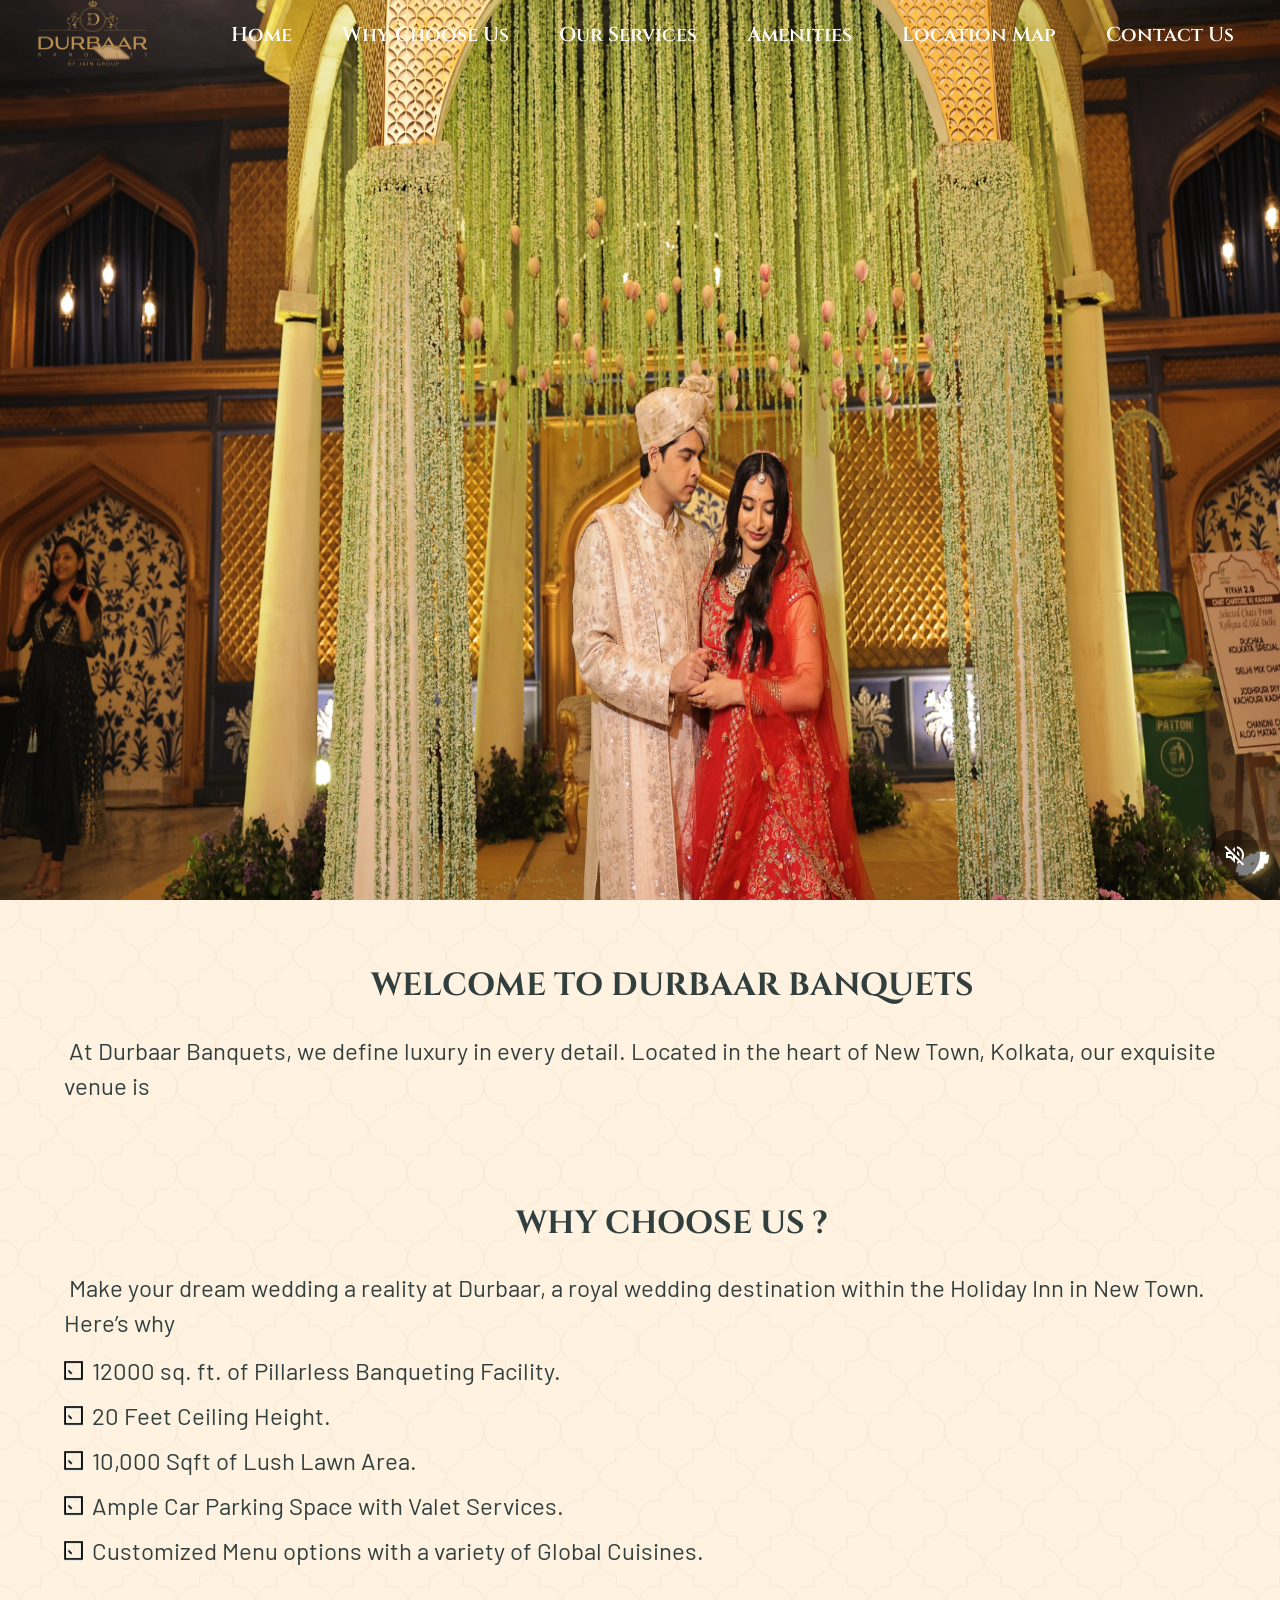
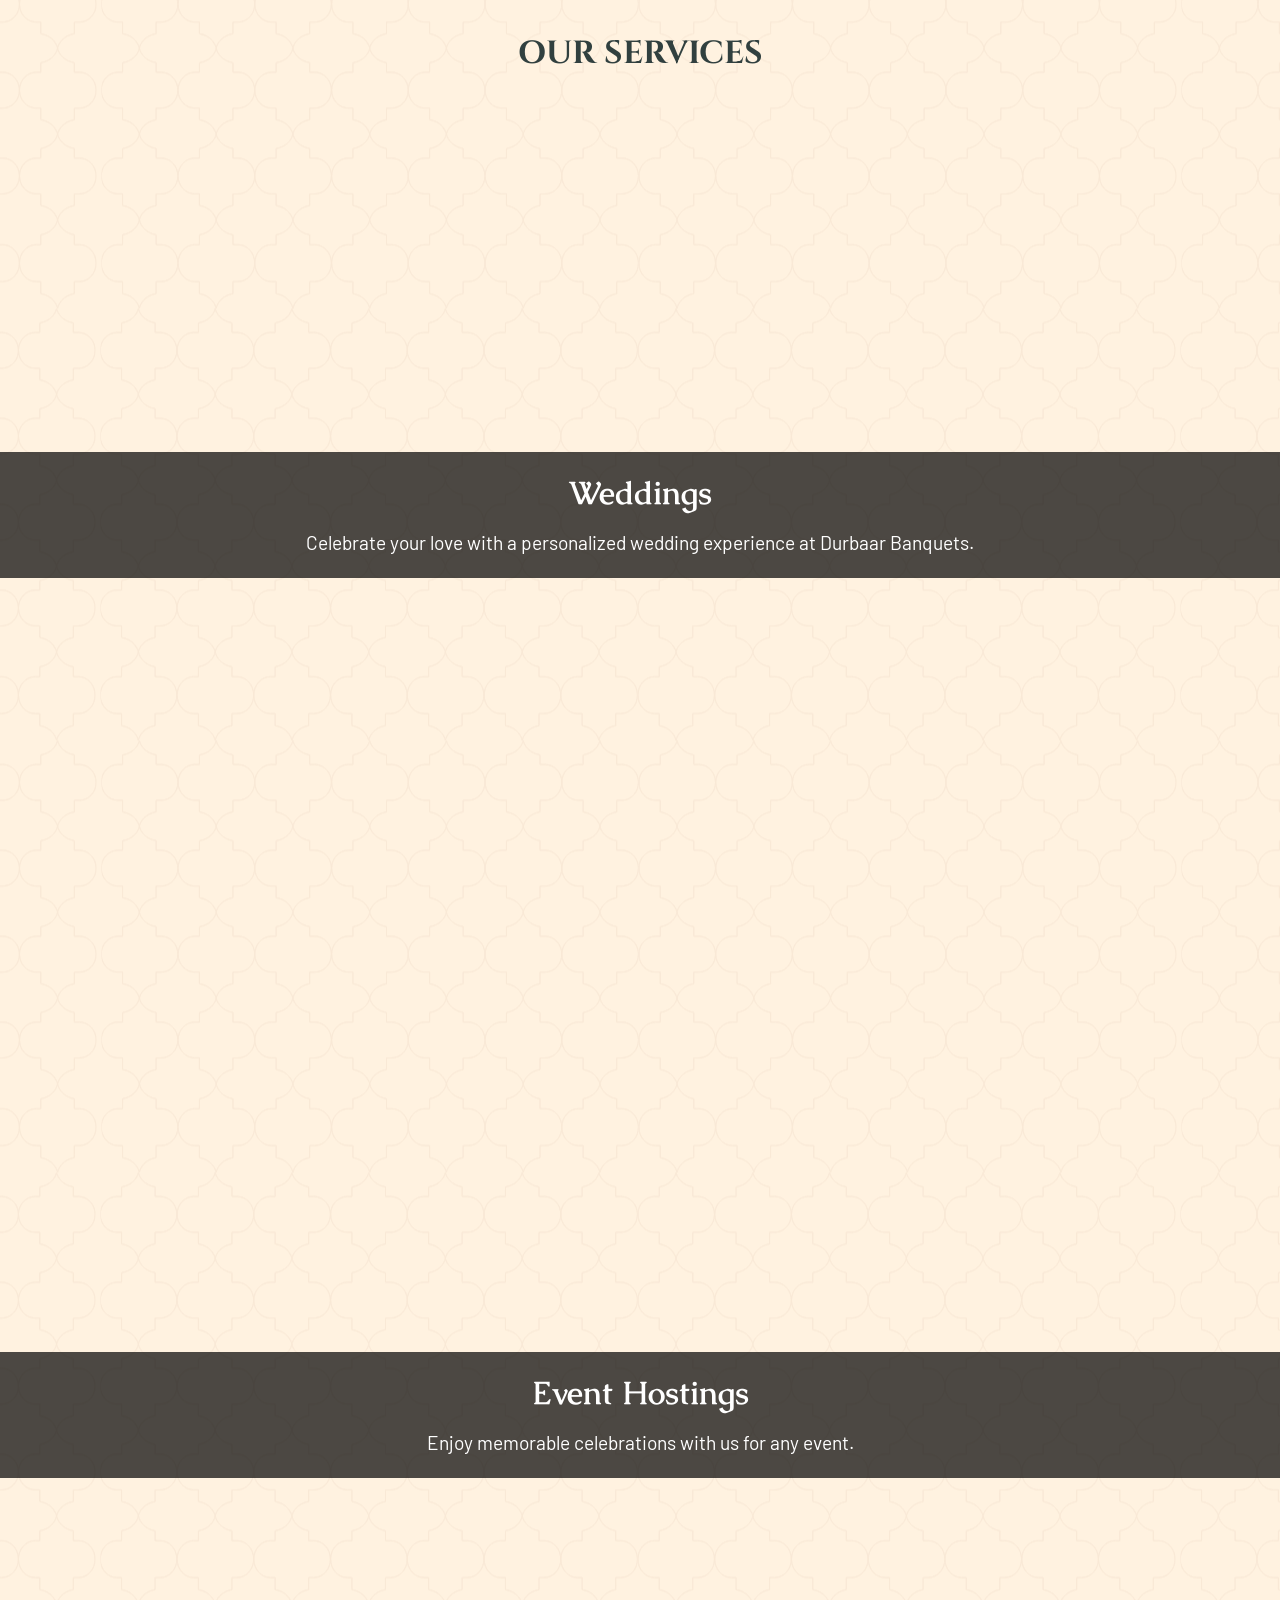
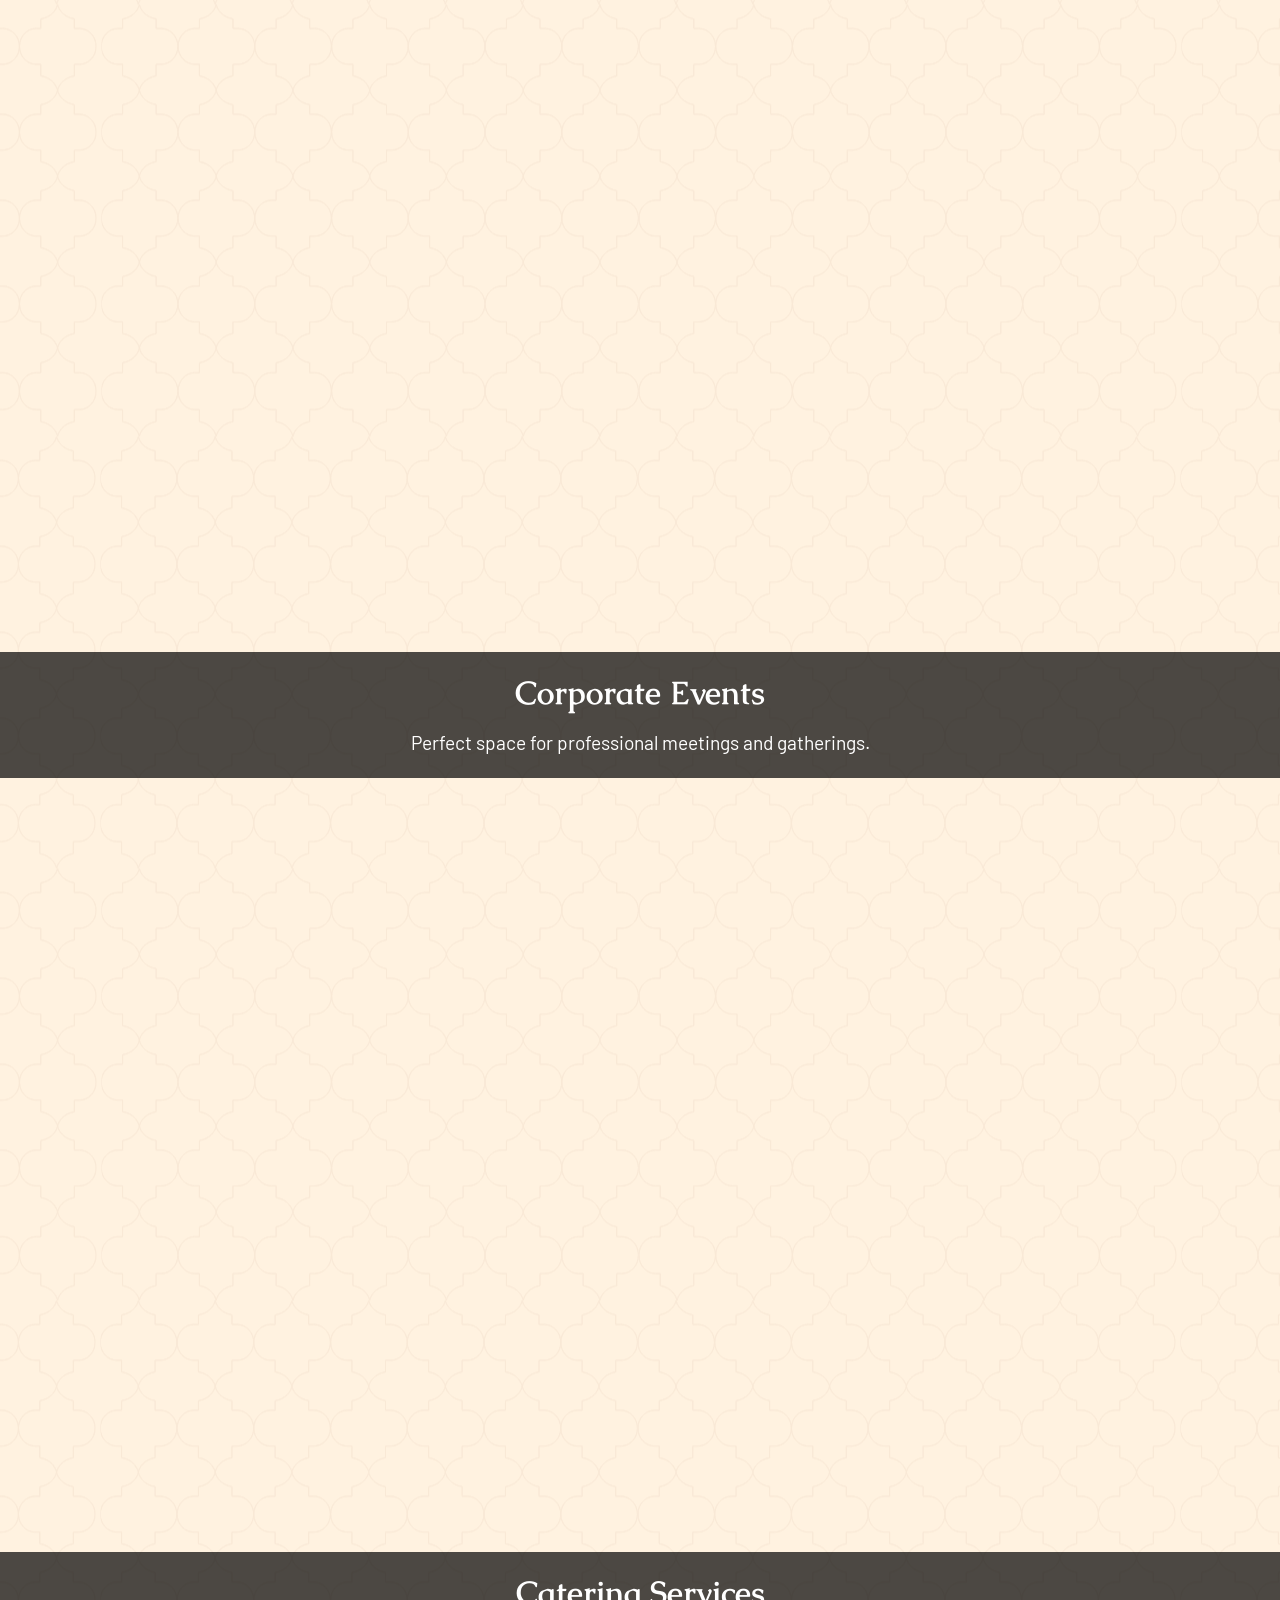
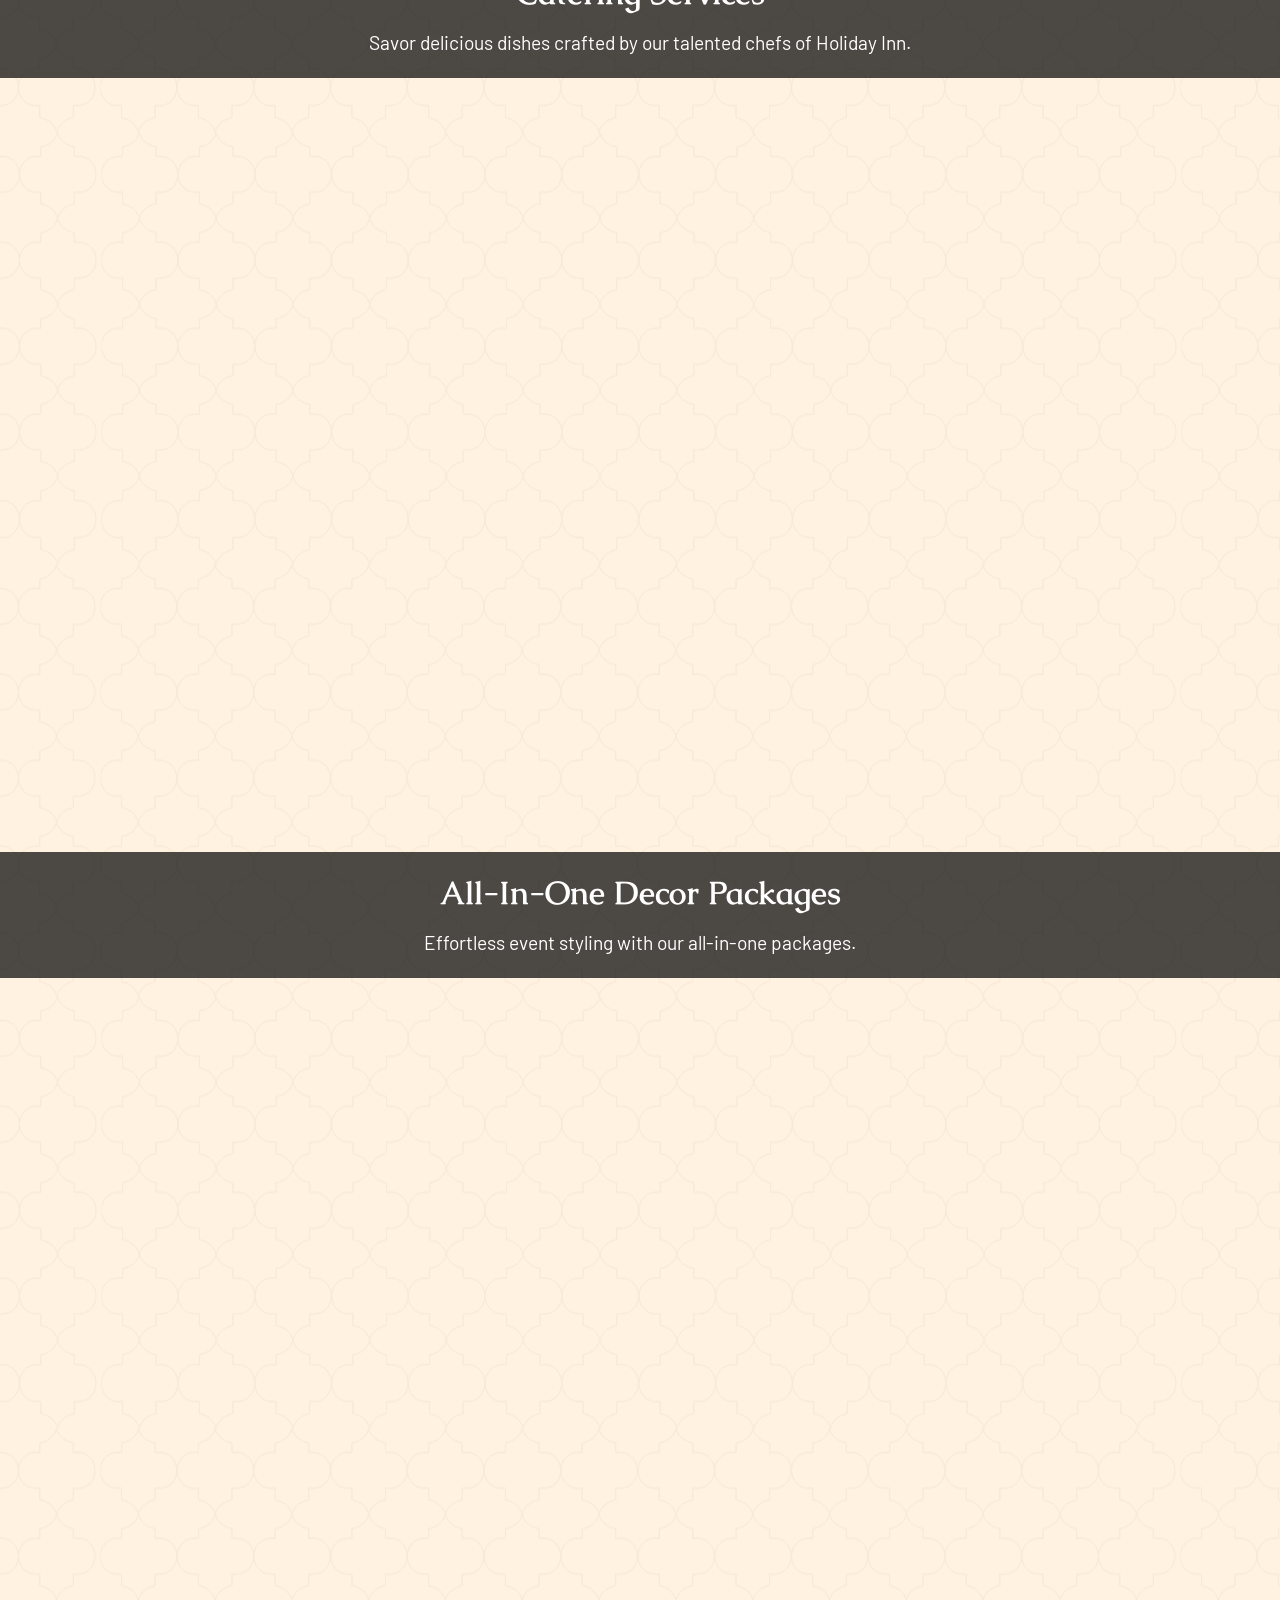
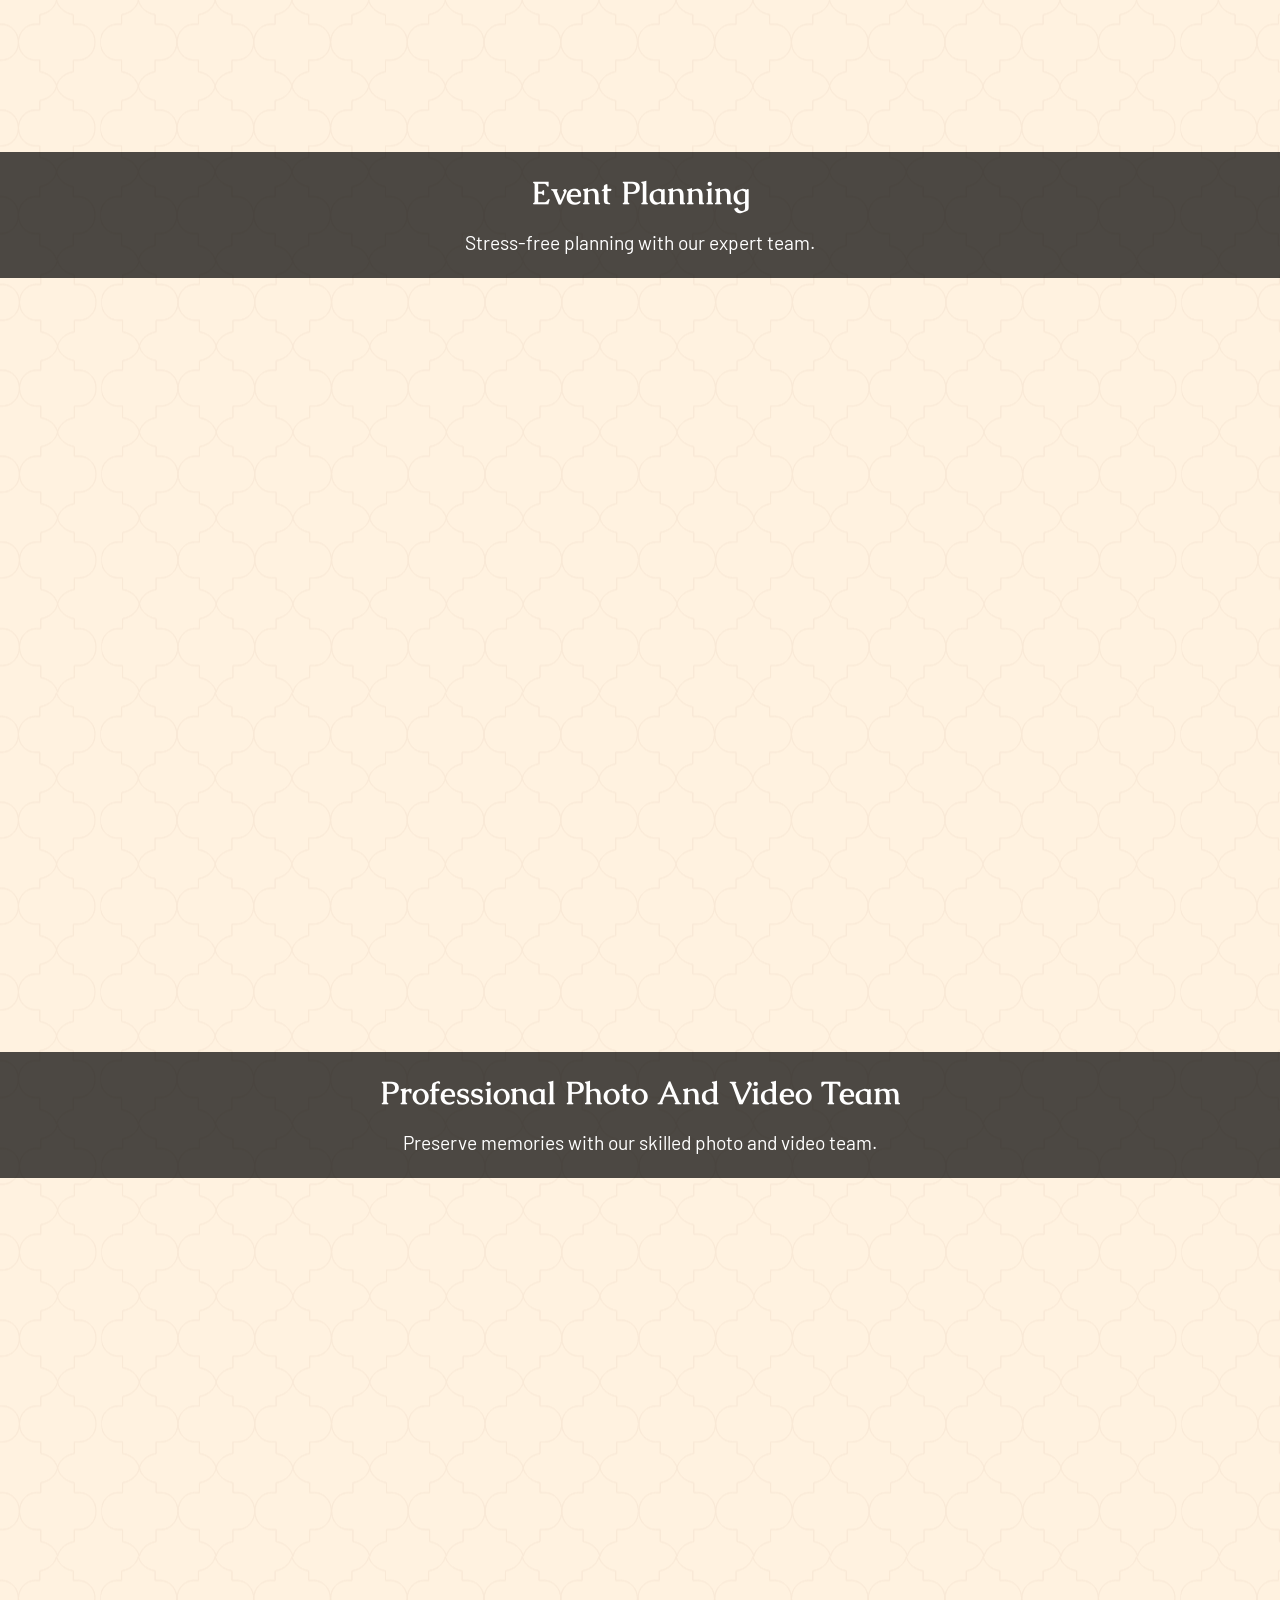
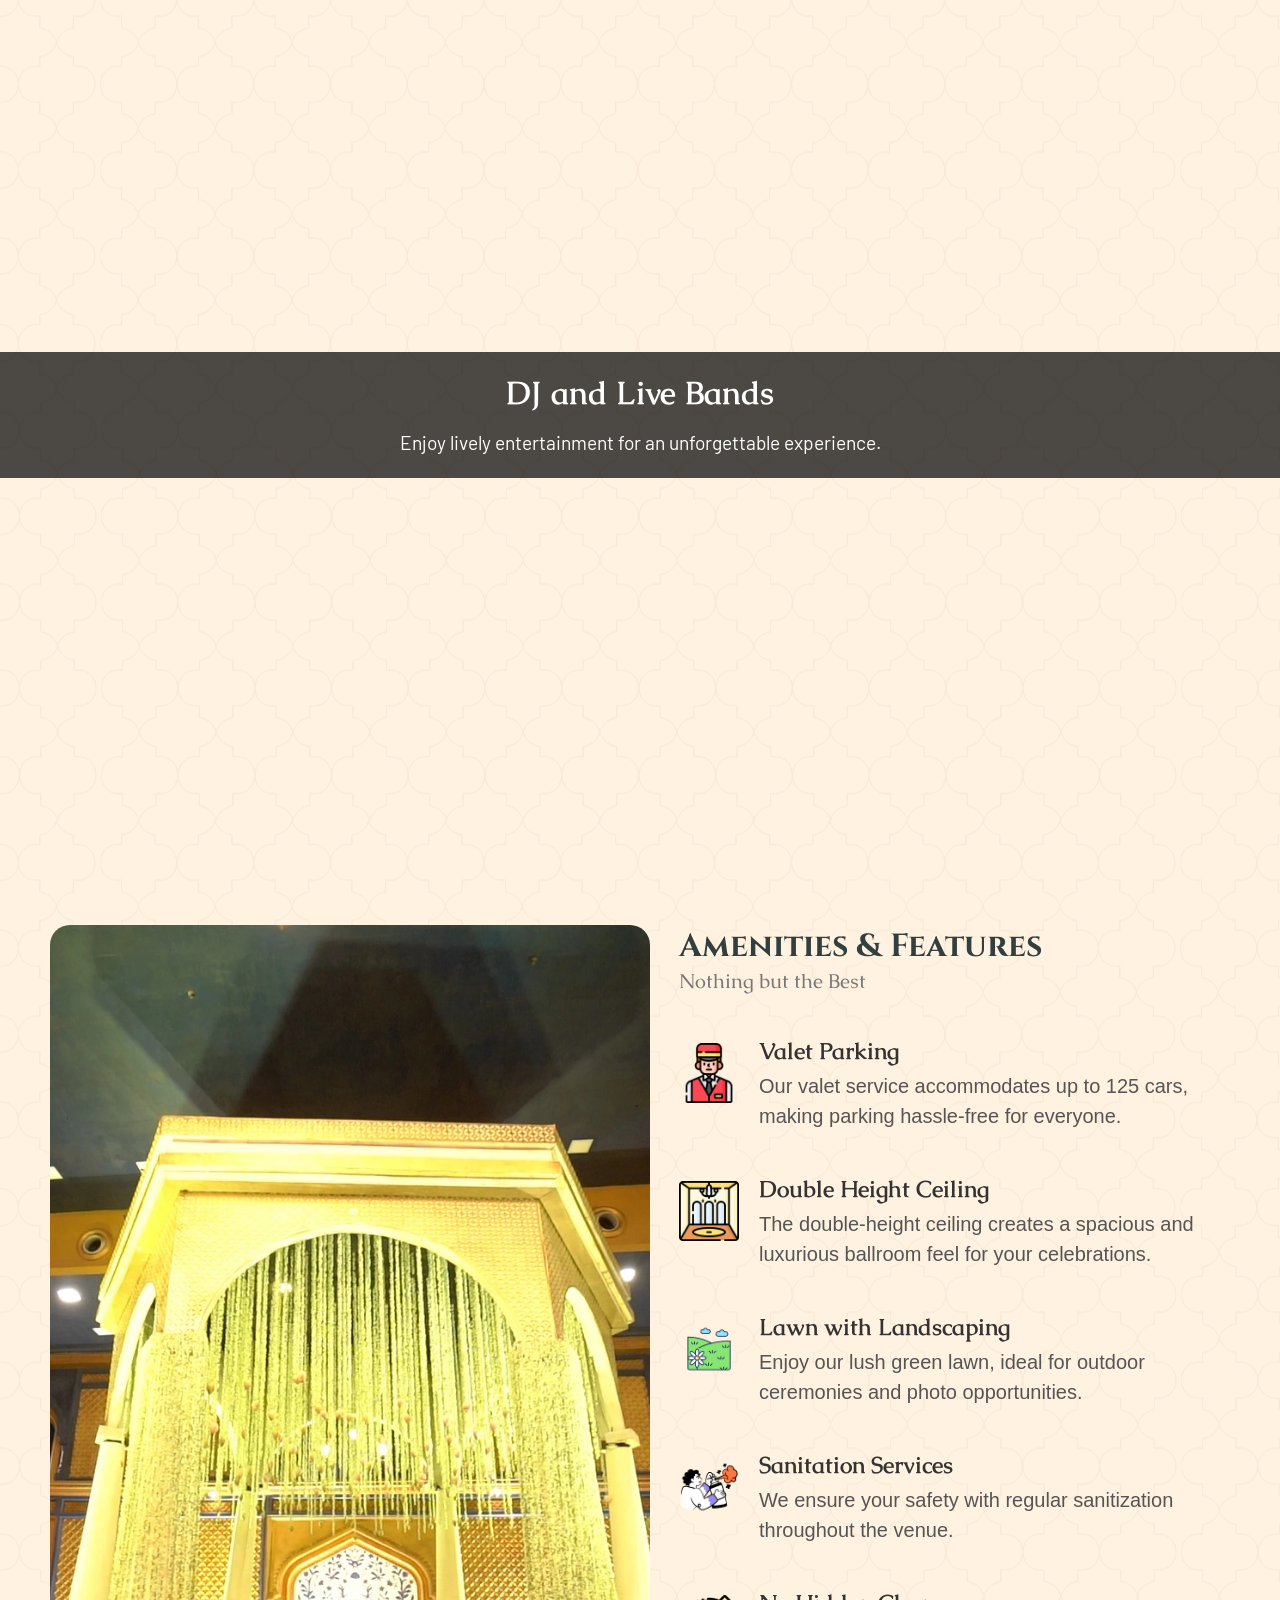
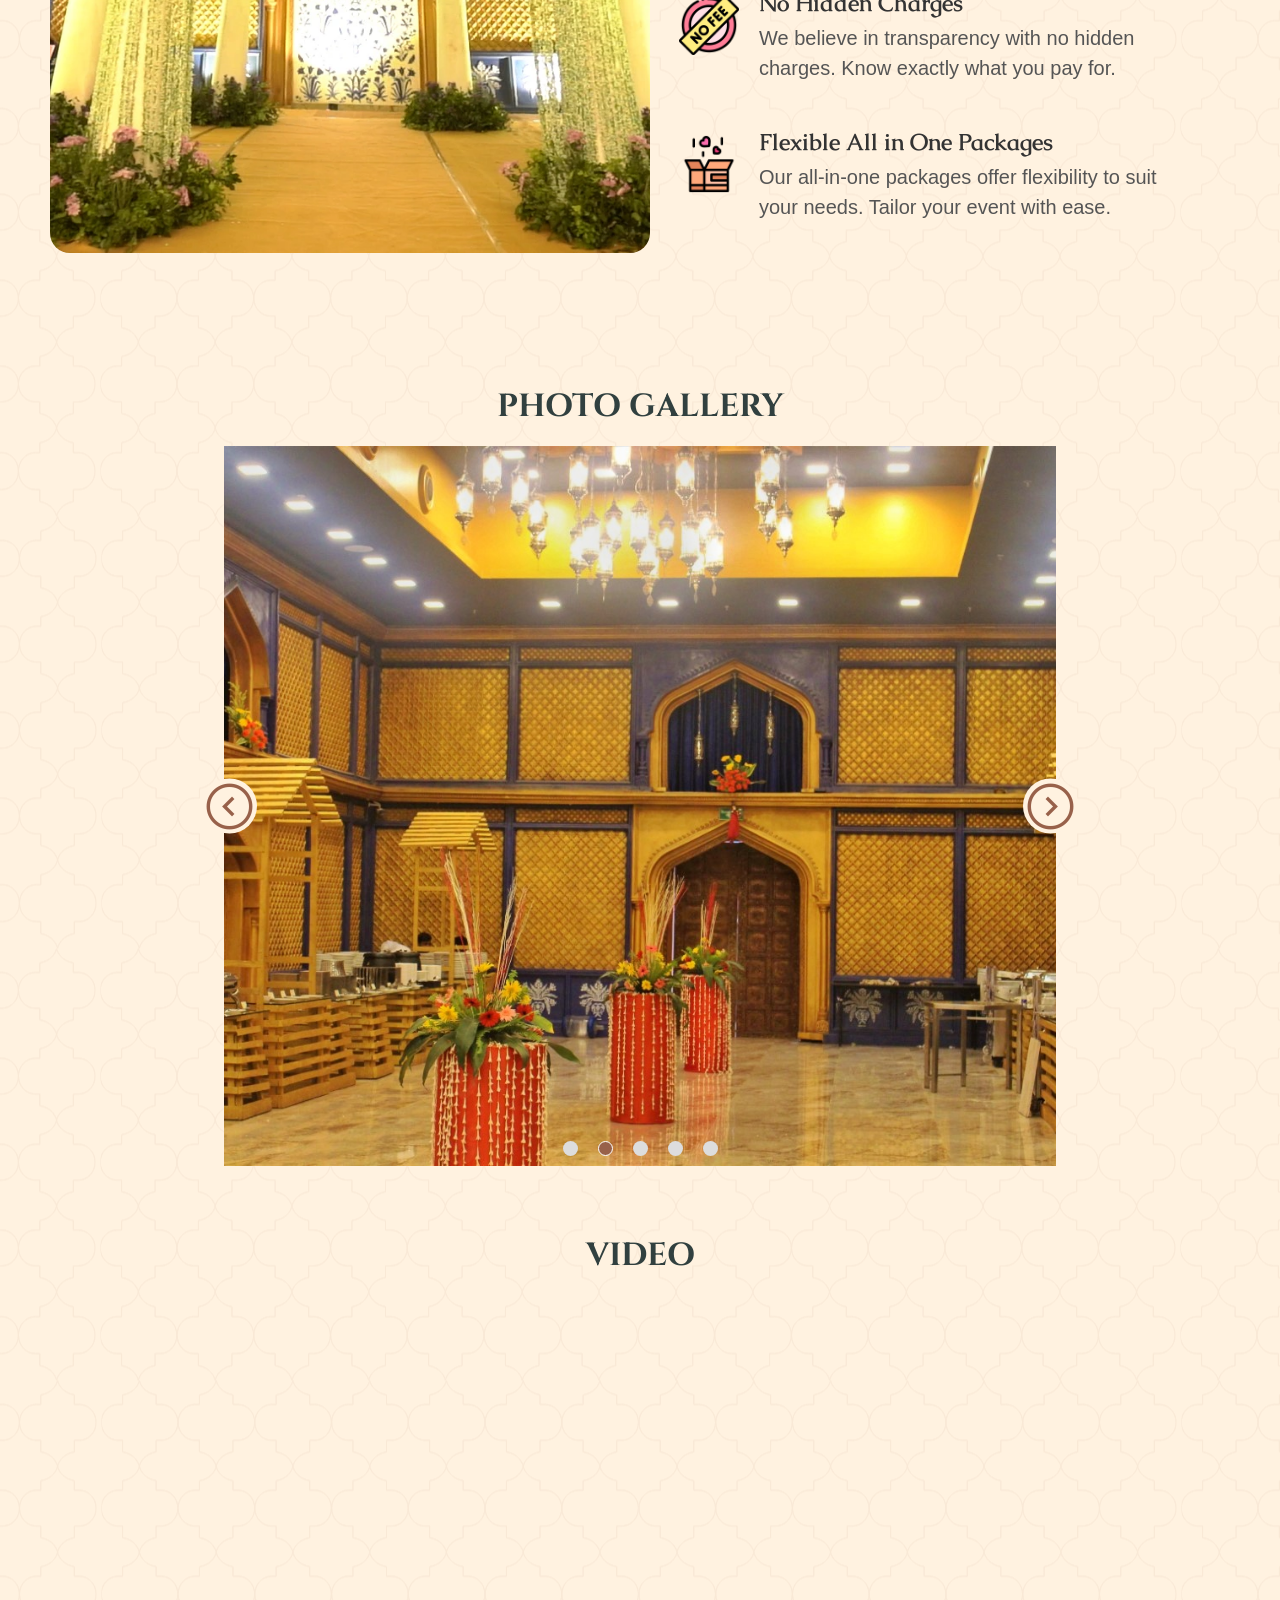
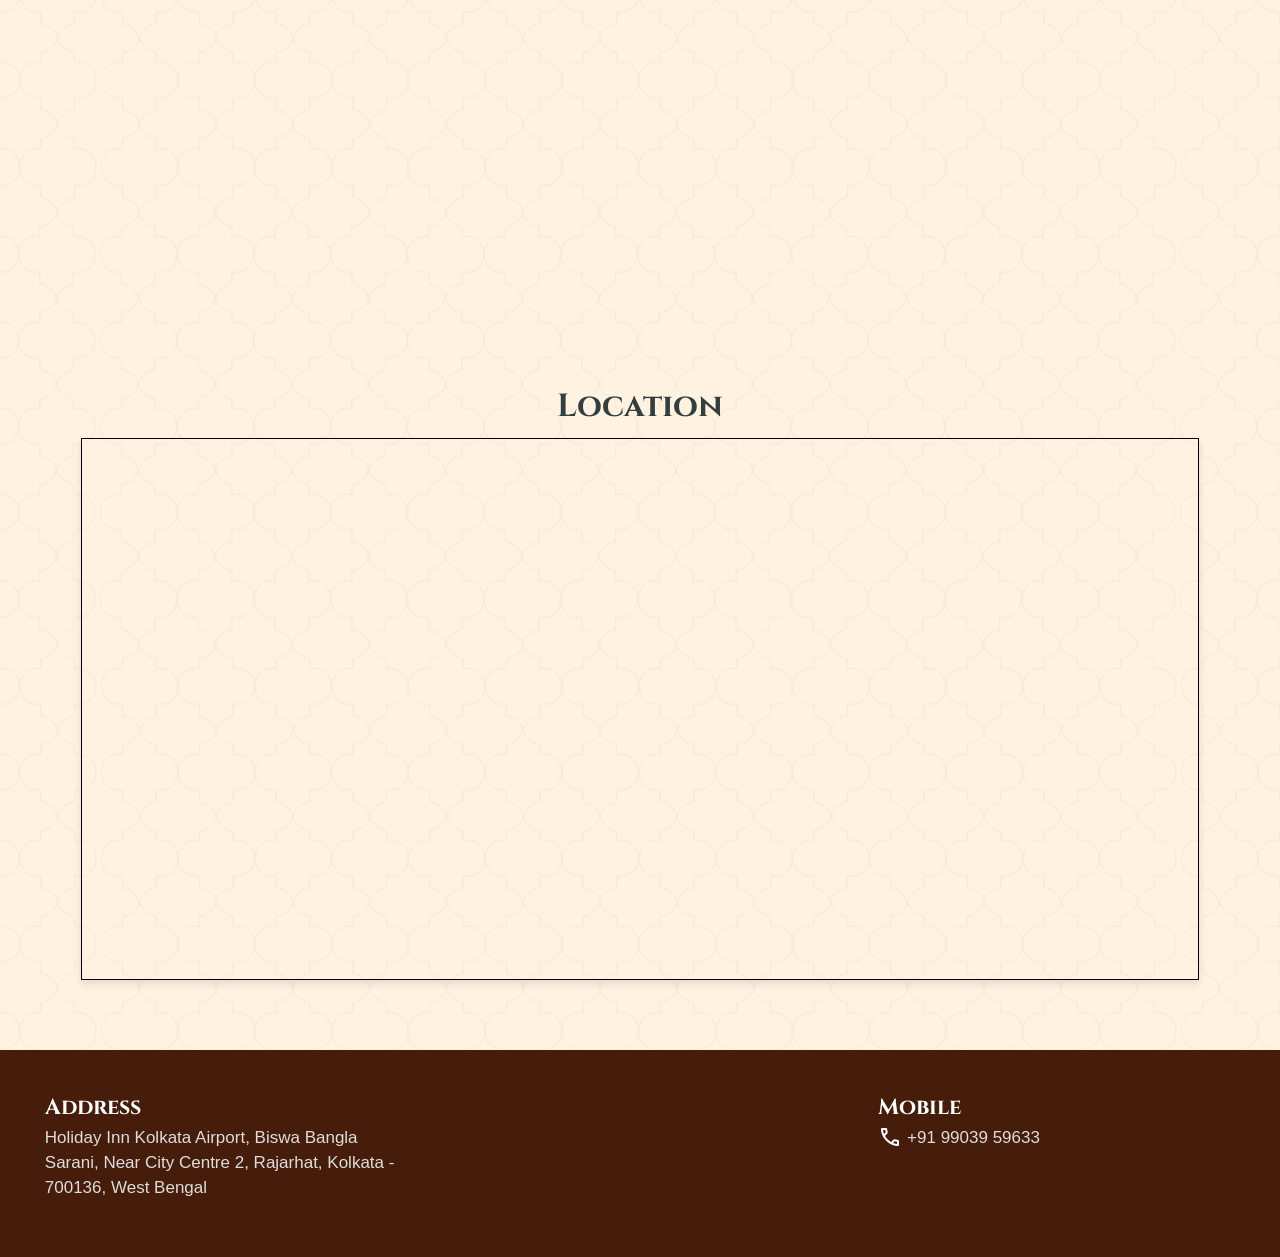
==== commit 98800d66: "contect changs" ====
--- a/index.html
+++ b/index.html
@@ -370,7 +370,7 @@
             <!-- Parallax Section 3 -->
             <div class="parallax" id="parallax6">
                 <div class="content">
-                    <h2>Event Palanning</h2>
+                    <h2>Event Planning</h2>
                     <p>Stress-free planning with our expert team.</p>
                 </div>
             </div>
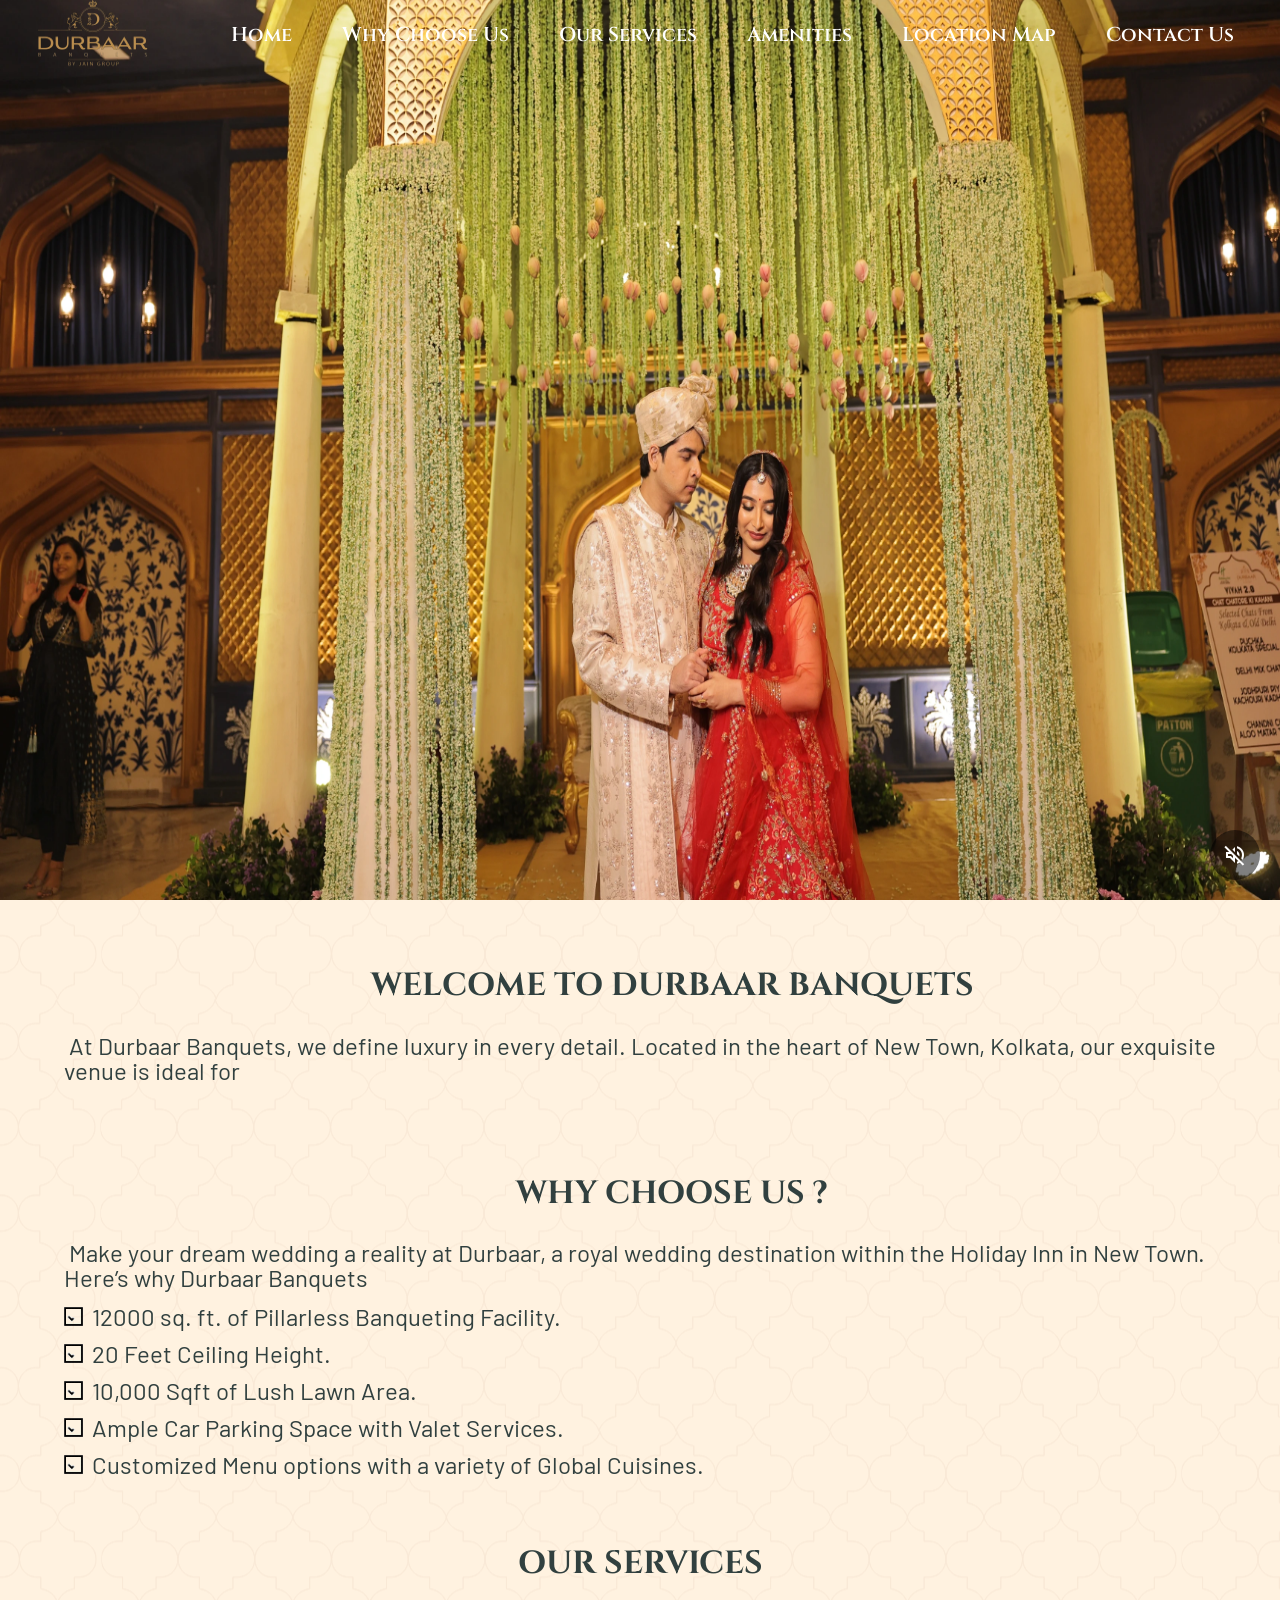
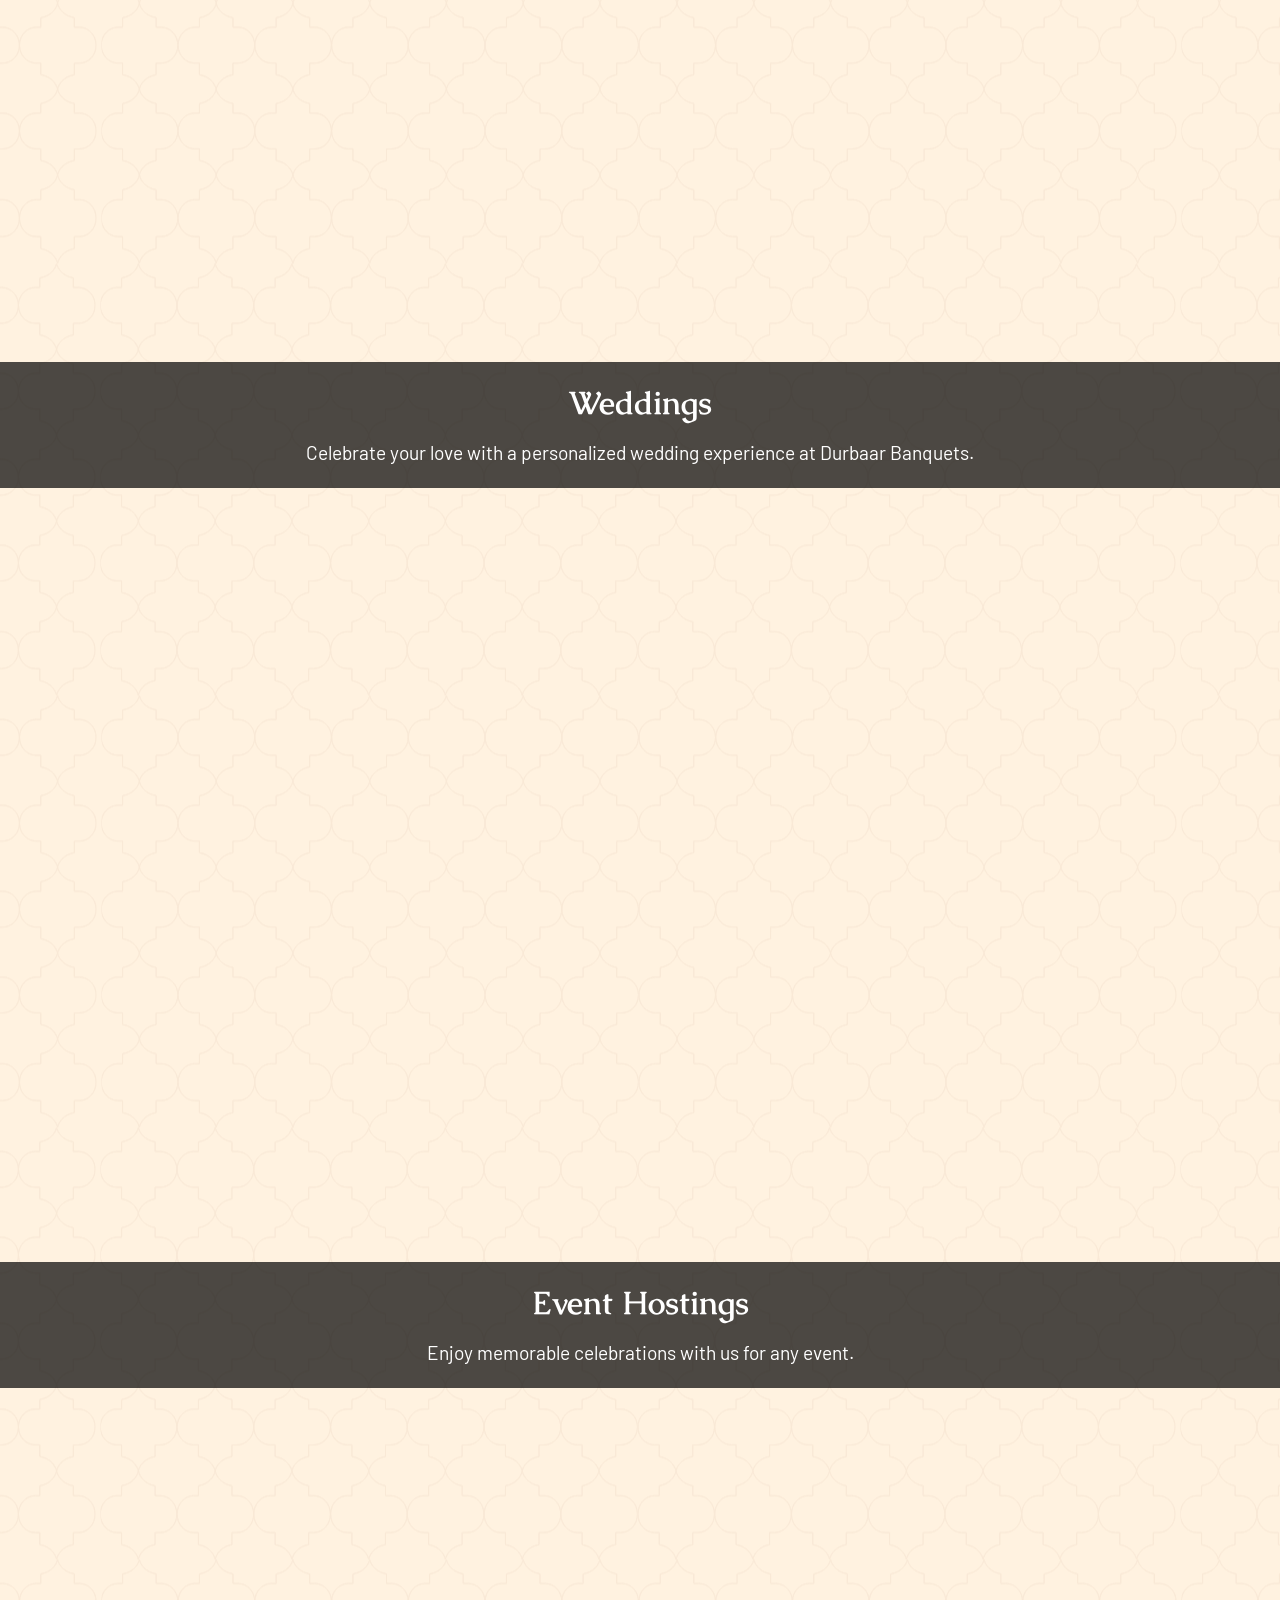
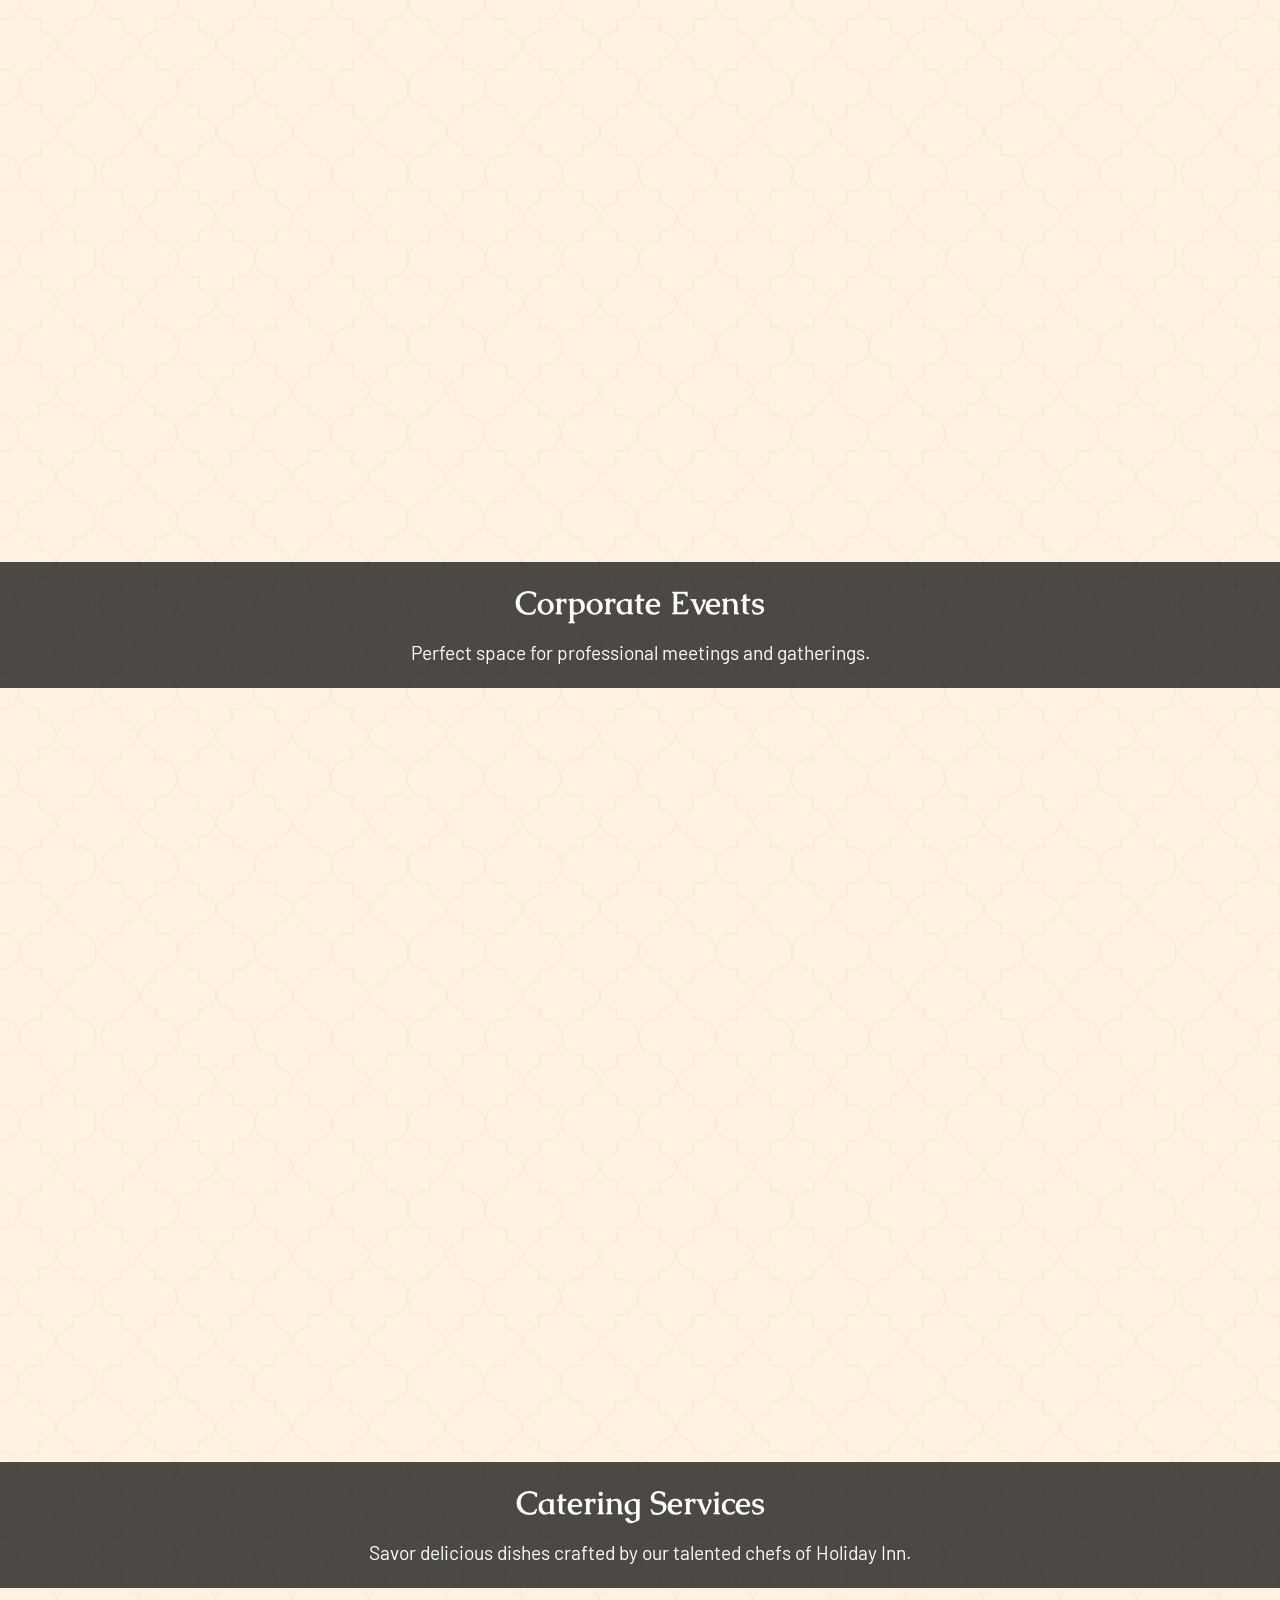
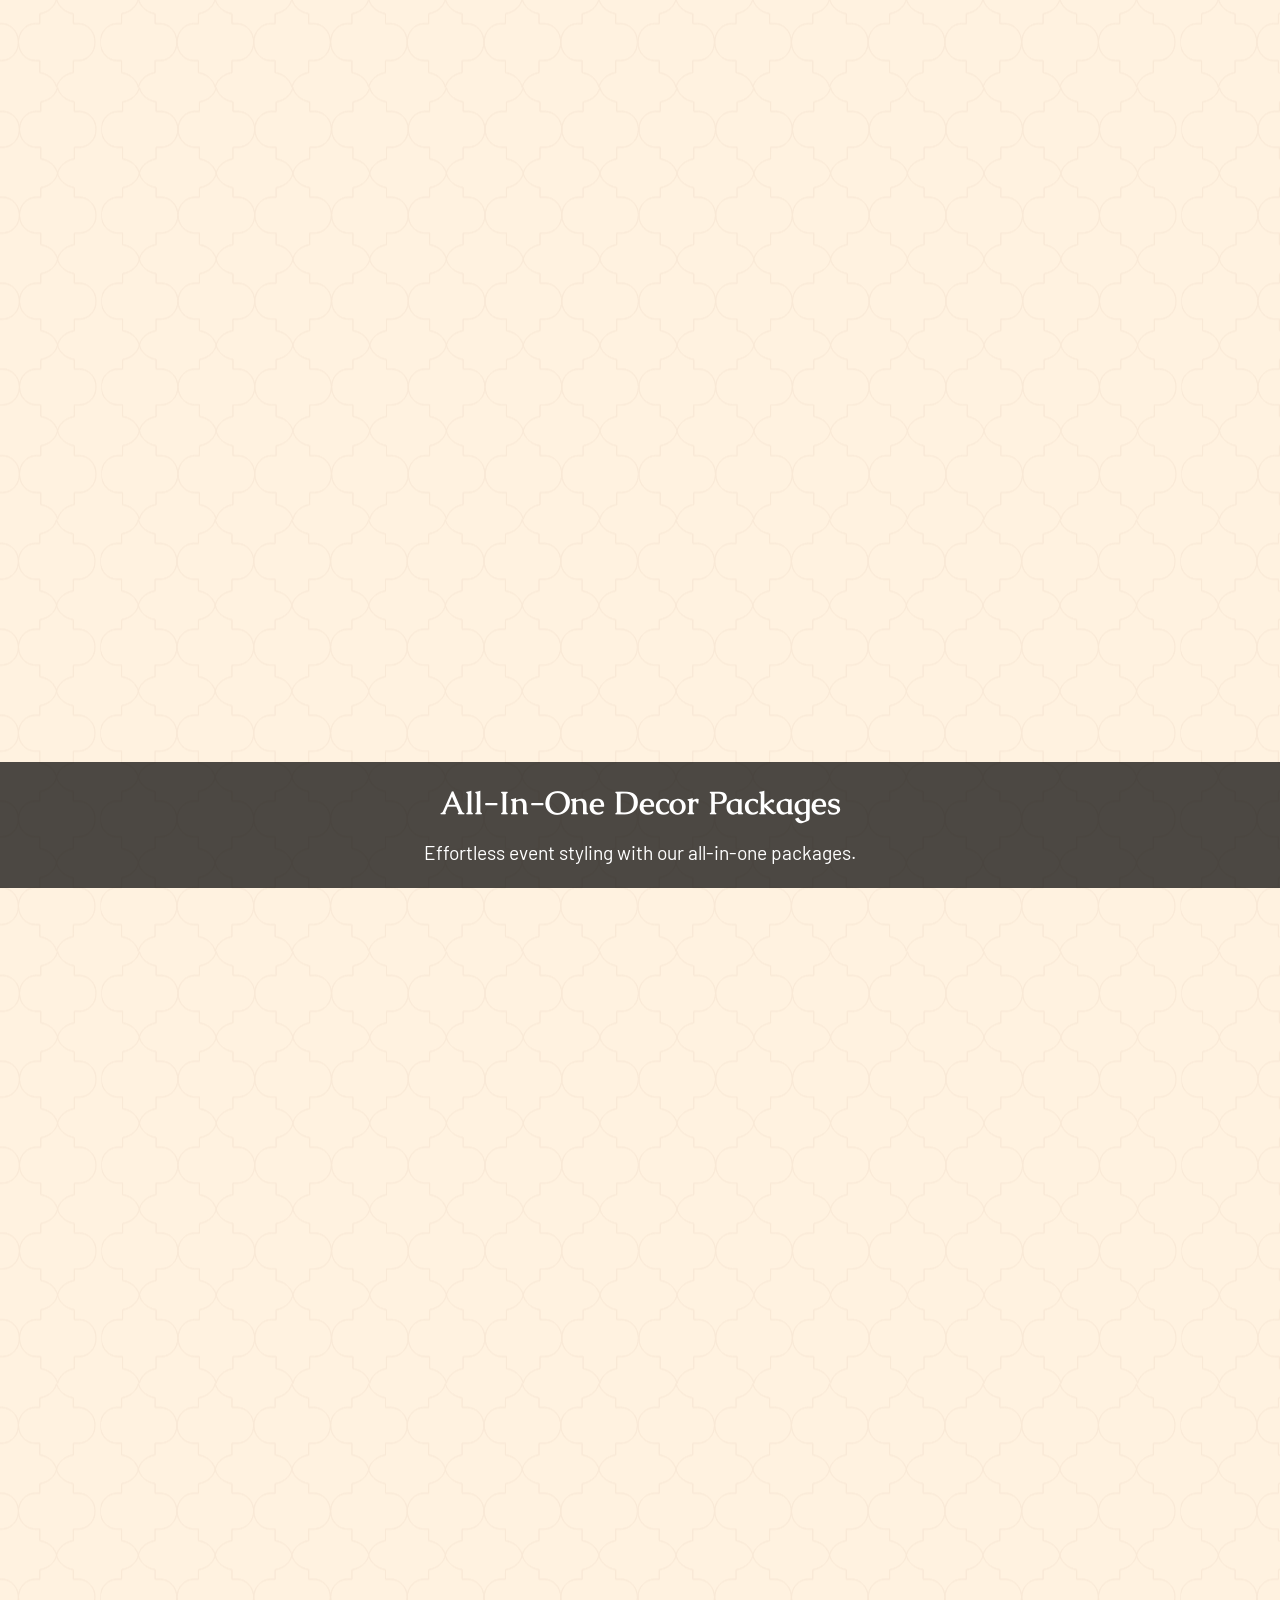
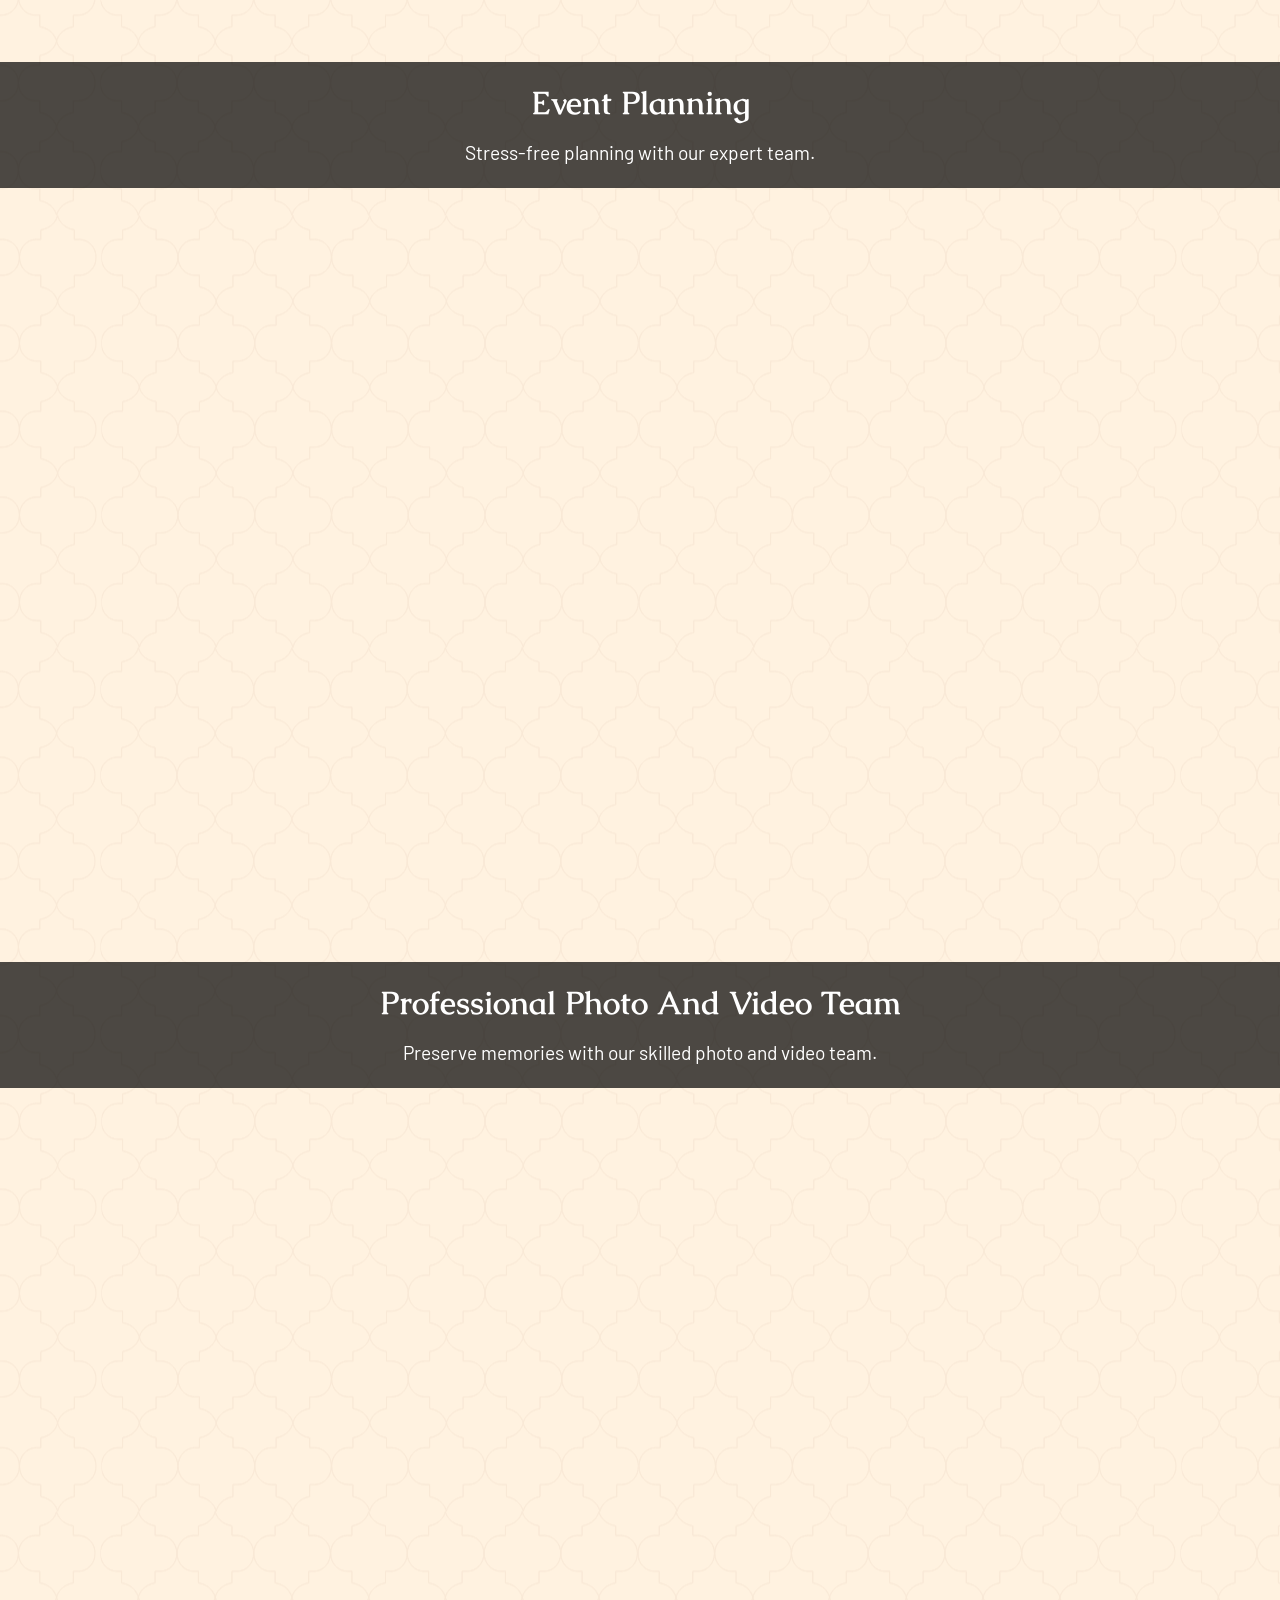
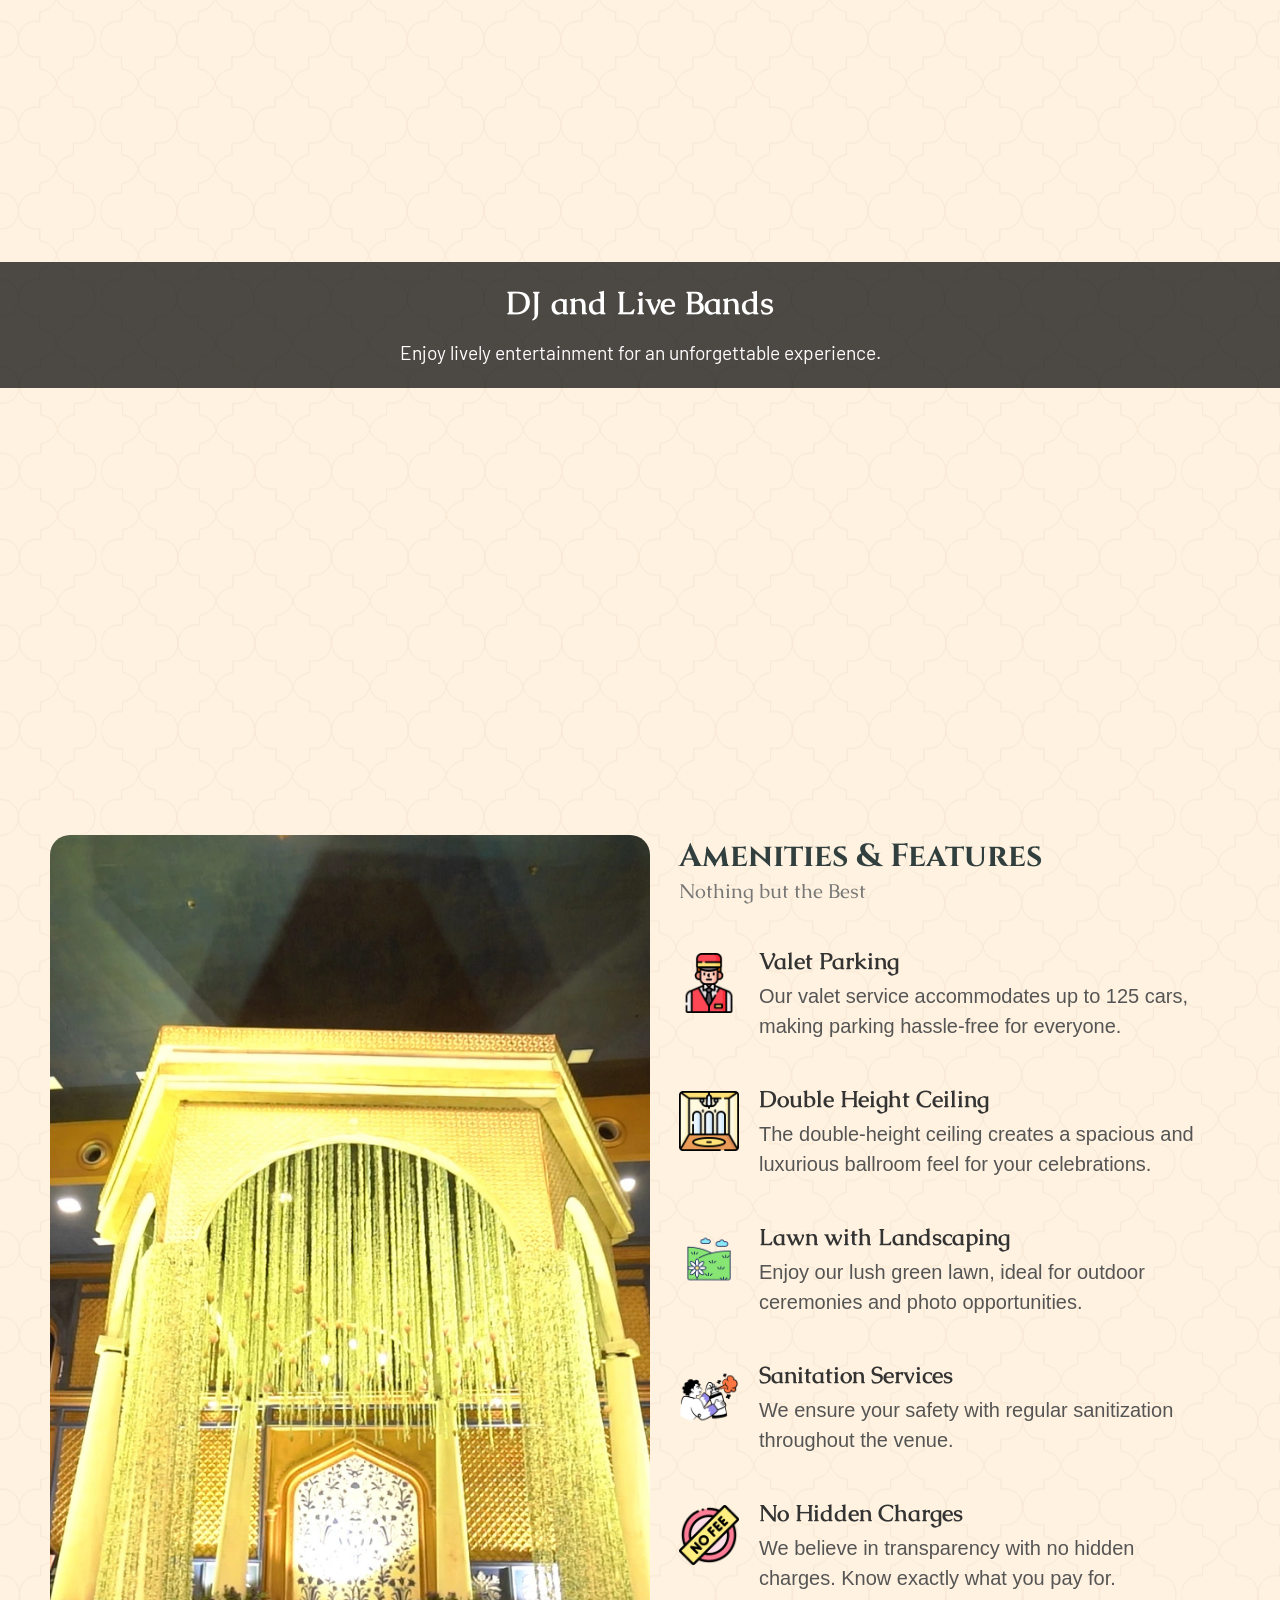
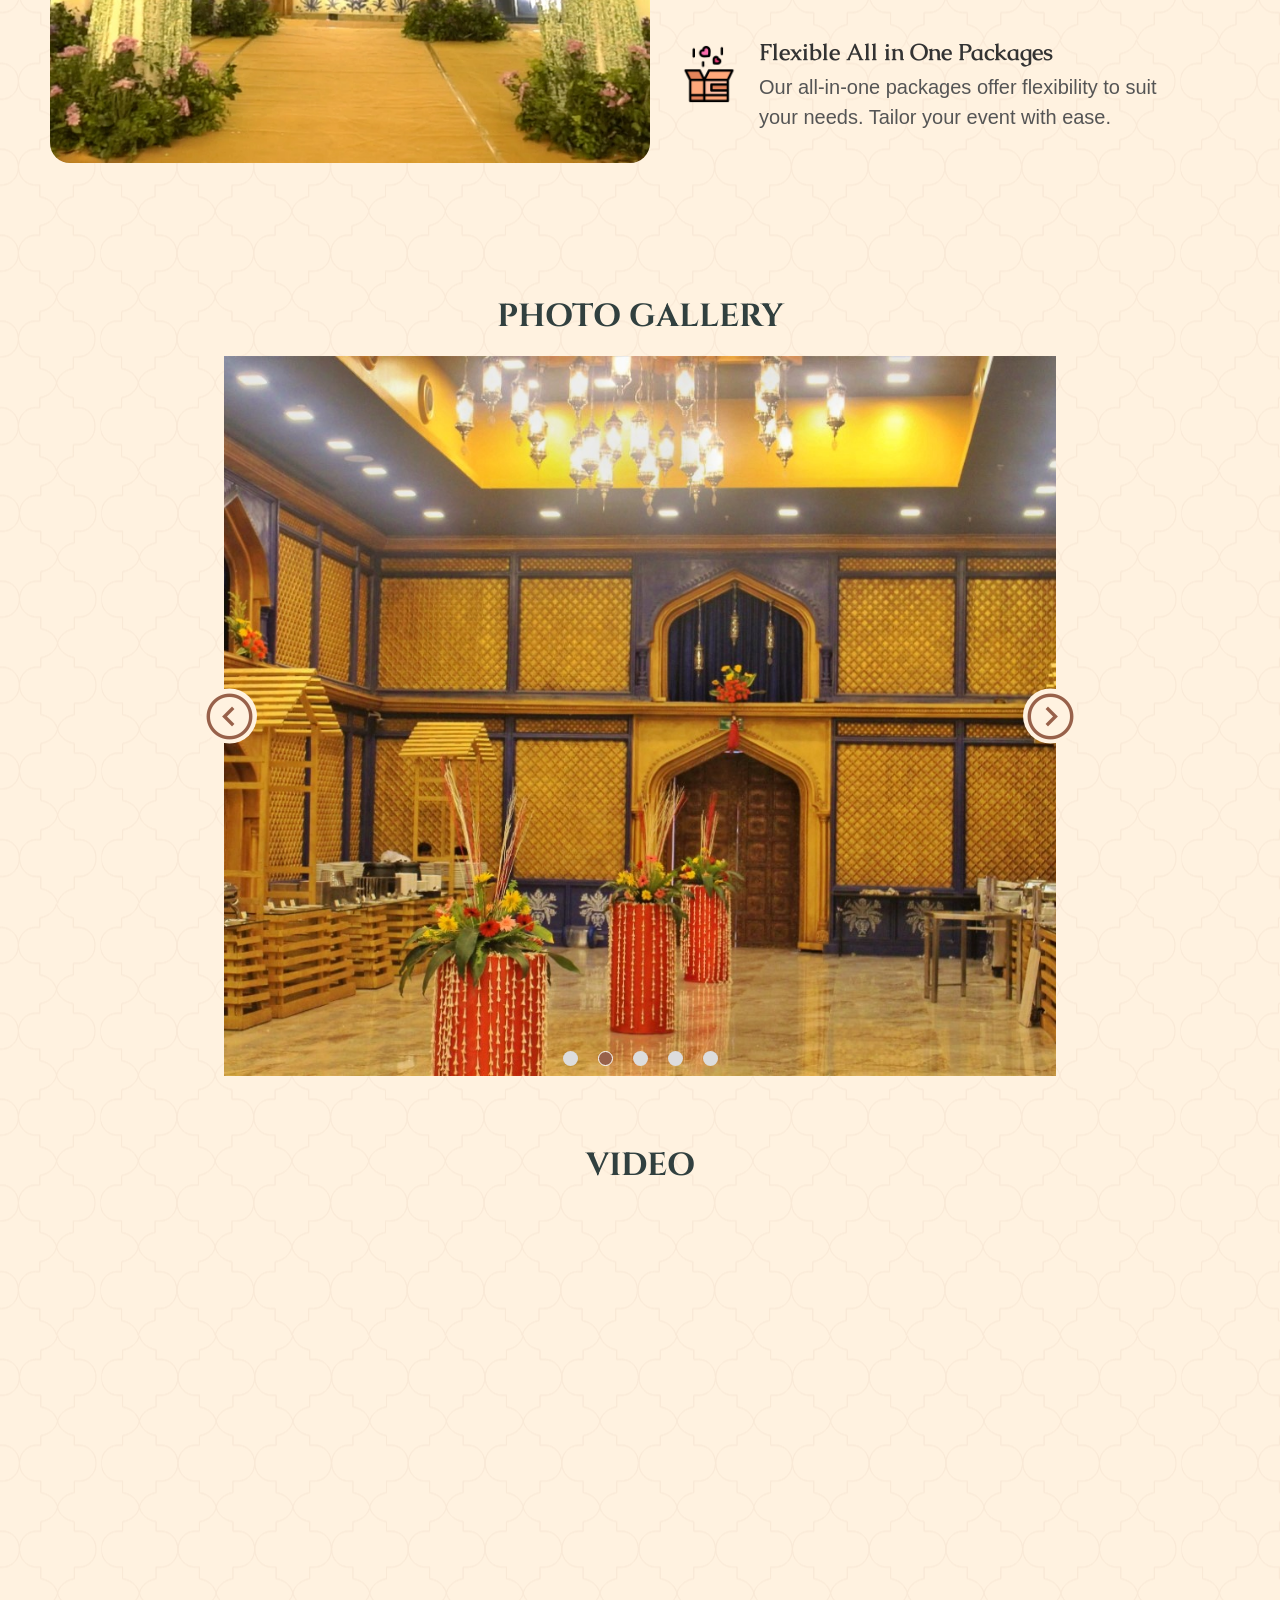
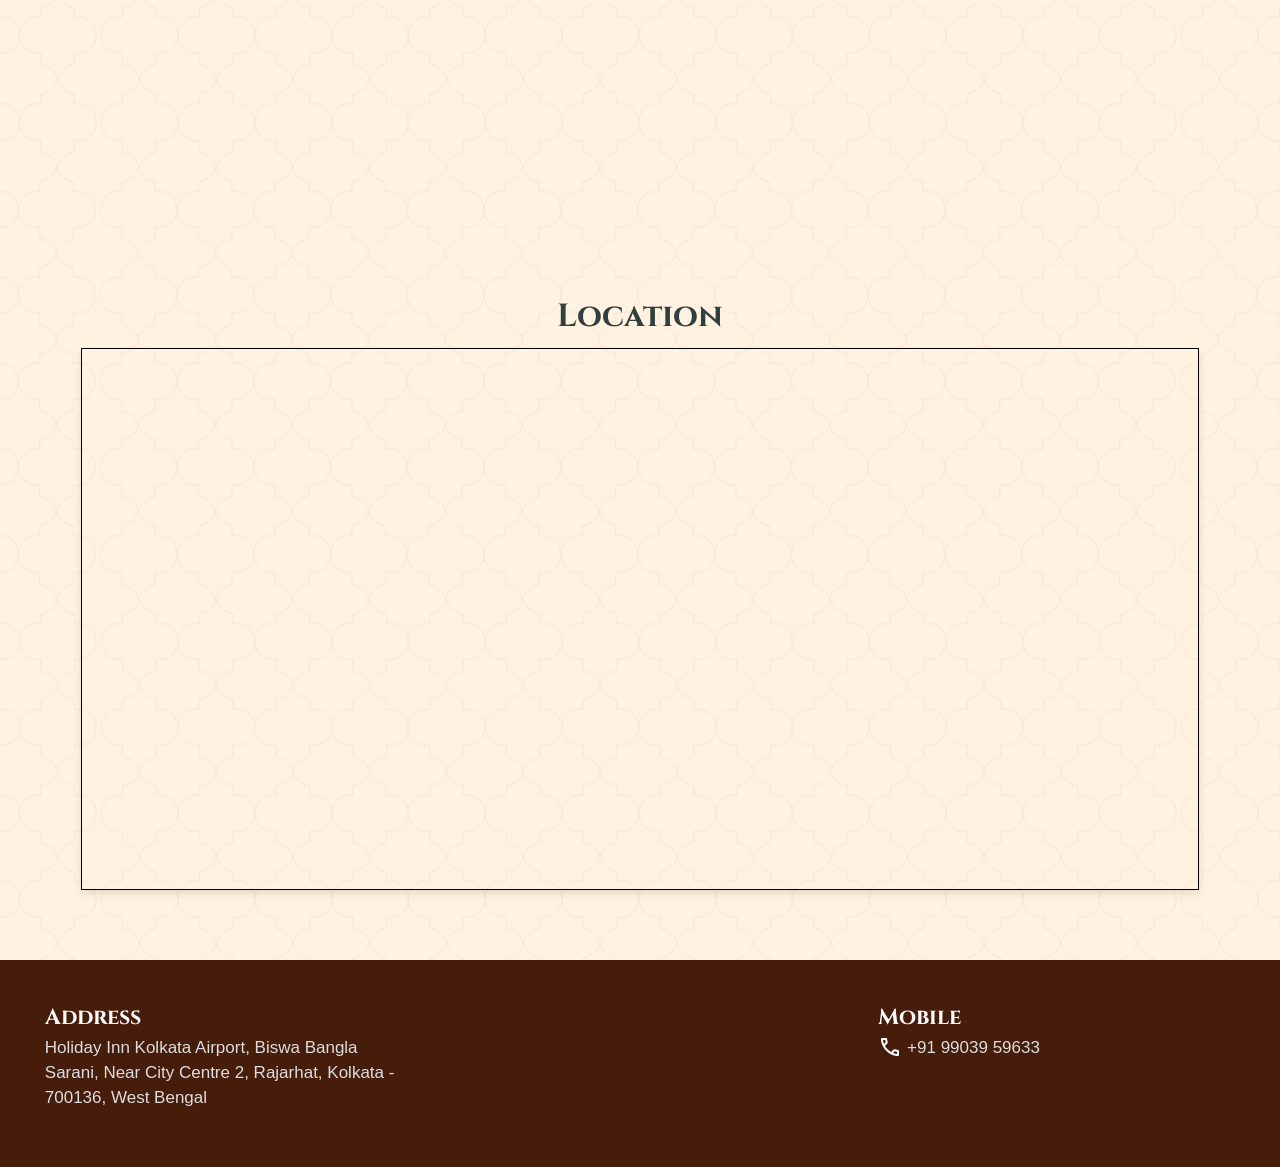
==== commit a935210c: "holiday inn bold" ====
--- a/index.html
+++ b/index.html
@@ -298,8 +298,8 @@
             </div>
             <div class="why_choose_text">
                 <p id="why-choose-text" class="hidden">
-                    Make your dream wedding a reality at Durbaar, a royal wedding destination within the Holiday Inn in
-                    New Town. Here’s why Durbaar Banquets is the ideal choice for your unforgettable celebration:</p>
+                    Make your dream wedding a reality at Durbaar, a royal wedding destination within the <span style="font-weight: bold;">Holiday Inn in
+                    New Town</span>. Here’s why Durbaar Banquets is the ideal choice for your unforgettable celebration:</p>
                 <div class="facilities">
                     <ul>
                         <div class="checkbox"></div>
--- a/style.css
+++ b/style.css
@@ -378,7 +378,7 @@
     font-size: 24px;
     color: #31403F;
     font-family: "Barlow", sans-serif;
-    line-height: 35px;
+    line-height: 25px;
     padding: 0 5%;
     text-align: left;
 }
@@ -463,7 +463,7 @@
 }
 
 #parallax5 {
-    background-image: url('assets/services Images/services\ desktop/All\ in\ one\ decor\ package.webp');
+    background-image: url('assets/services Images/services desktop/Decor.webp');
 }
 
 #parallax6 {
@@ -471,7 +471,7 @@
 }
 
 #parallax7 {
-    background-image: url('assets/services Images/services desktop/Add\ a\ heading\ \(1\).webp');
+    background-image: url('assets/services Images/services desktop/PHOTOGRAPHER.webp');
 }
 
 #parallax8 {
@@ -1464,7 +1464,7 @@
     }
 
     #parallax2 {
-        background-image: url('assets/services Images/Services mobile/Event\ hosting.webp');
+        background-image: url('assets/services Images/Services mobile/event.webp');
     }
 
     #parallax3 {
@@ -1476,15 +1476,15 @@
     }
 
     #parallax5 {
-        background-image: url('assets/services Images/Services mobile/All\ in\ one\ decor\ package.webp');
+        background-image: url('assets/services Images/Services mobile/Decor.webp');
     }
 
     #parallax6 {
-        background-image: url('assets/services Images/Services mobile/Event\ Planning.webp');
+        background-image: url('assets/services Images/Services mobile/event\ planing.webp');
     }
 
     #parallax7 {
-        background-image: url('assets/services Images/Services mobile/Add\ a\ heading.webp');
+        background-image: url('assets/services Images/Services mobile/PHOTOGRAPHER.webp');
     }
 
     #parallax8 {
@@ -1501,7 +1501,7 @@
 
     .content p {
         font-size: 18px;
-        line-height: 35px;
+        line-height: 25px;
     }
 
     #amenities {
@@ -1738,7 +1738,6 @@
 
     .why_choose_text p {
         font-size: 15px;
-        line-height: 30px;
     }
 
     .facilities {
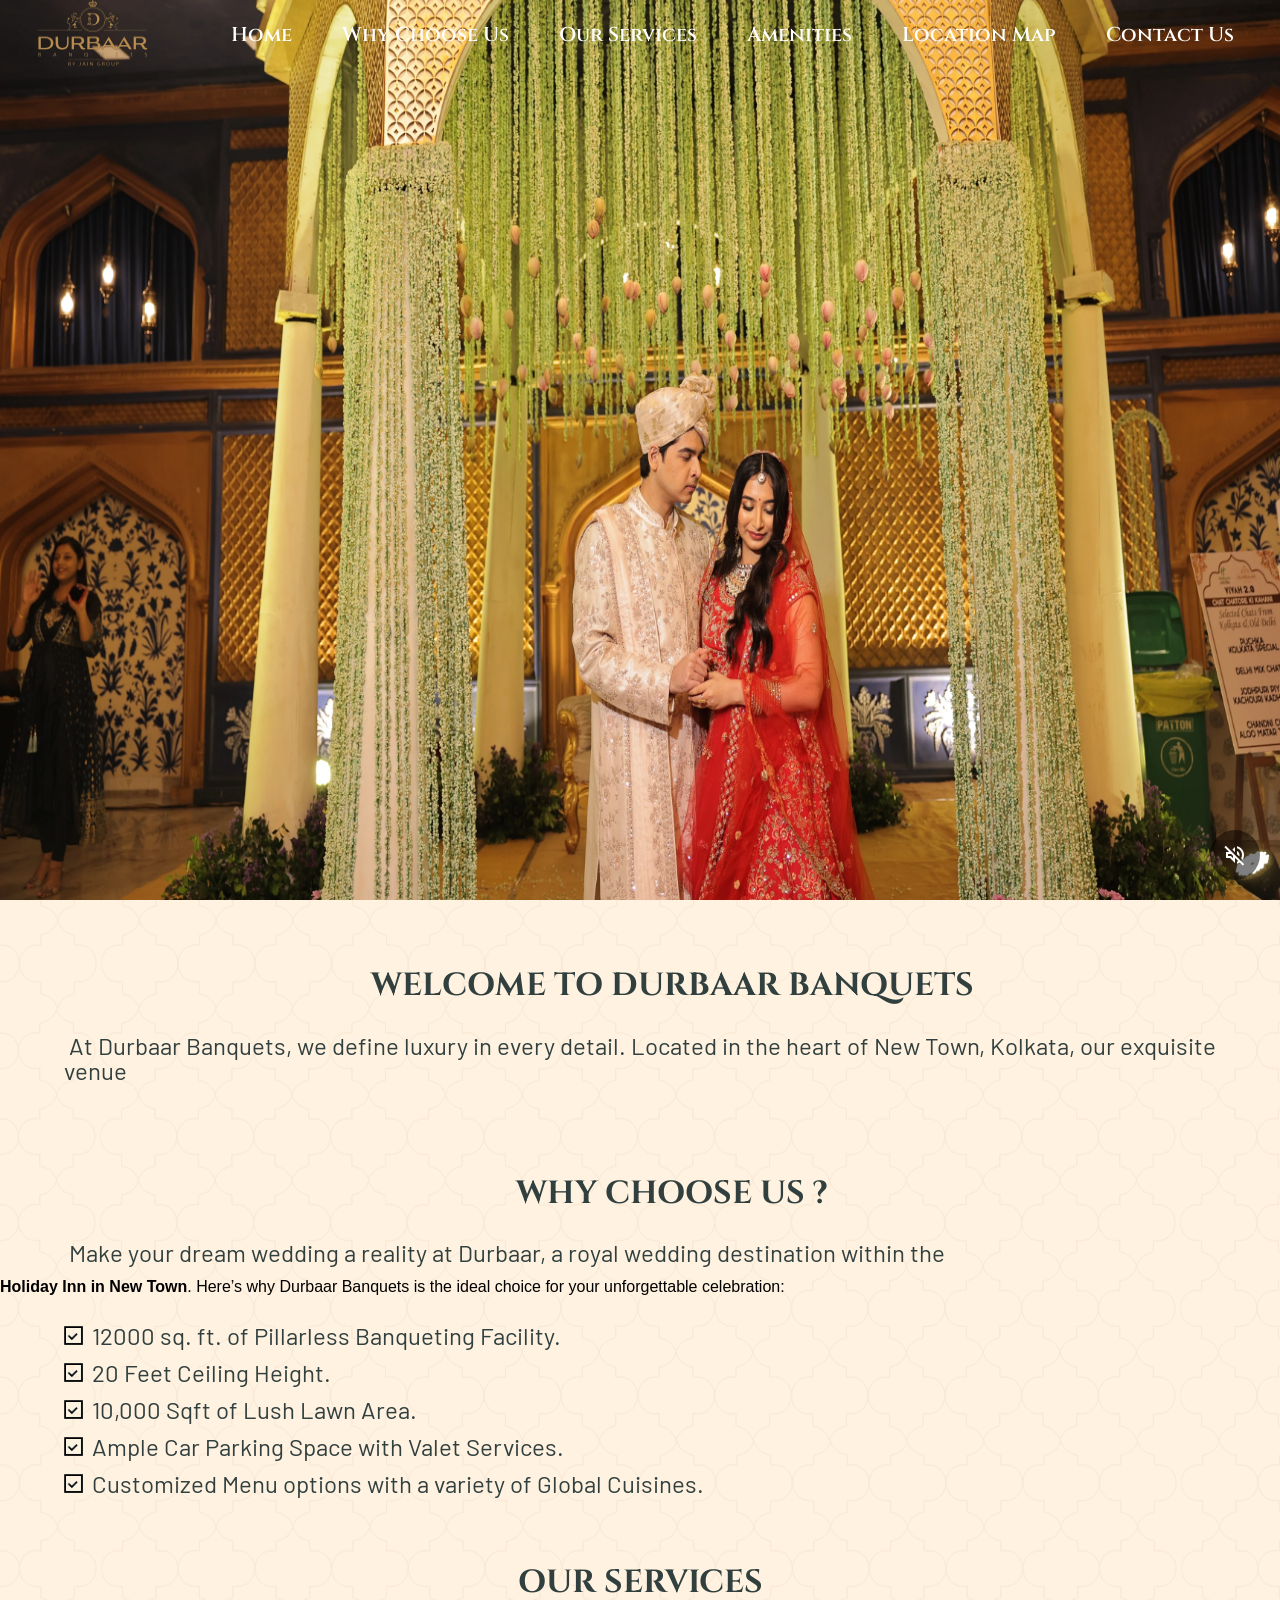
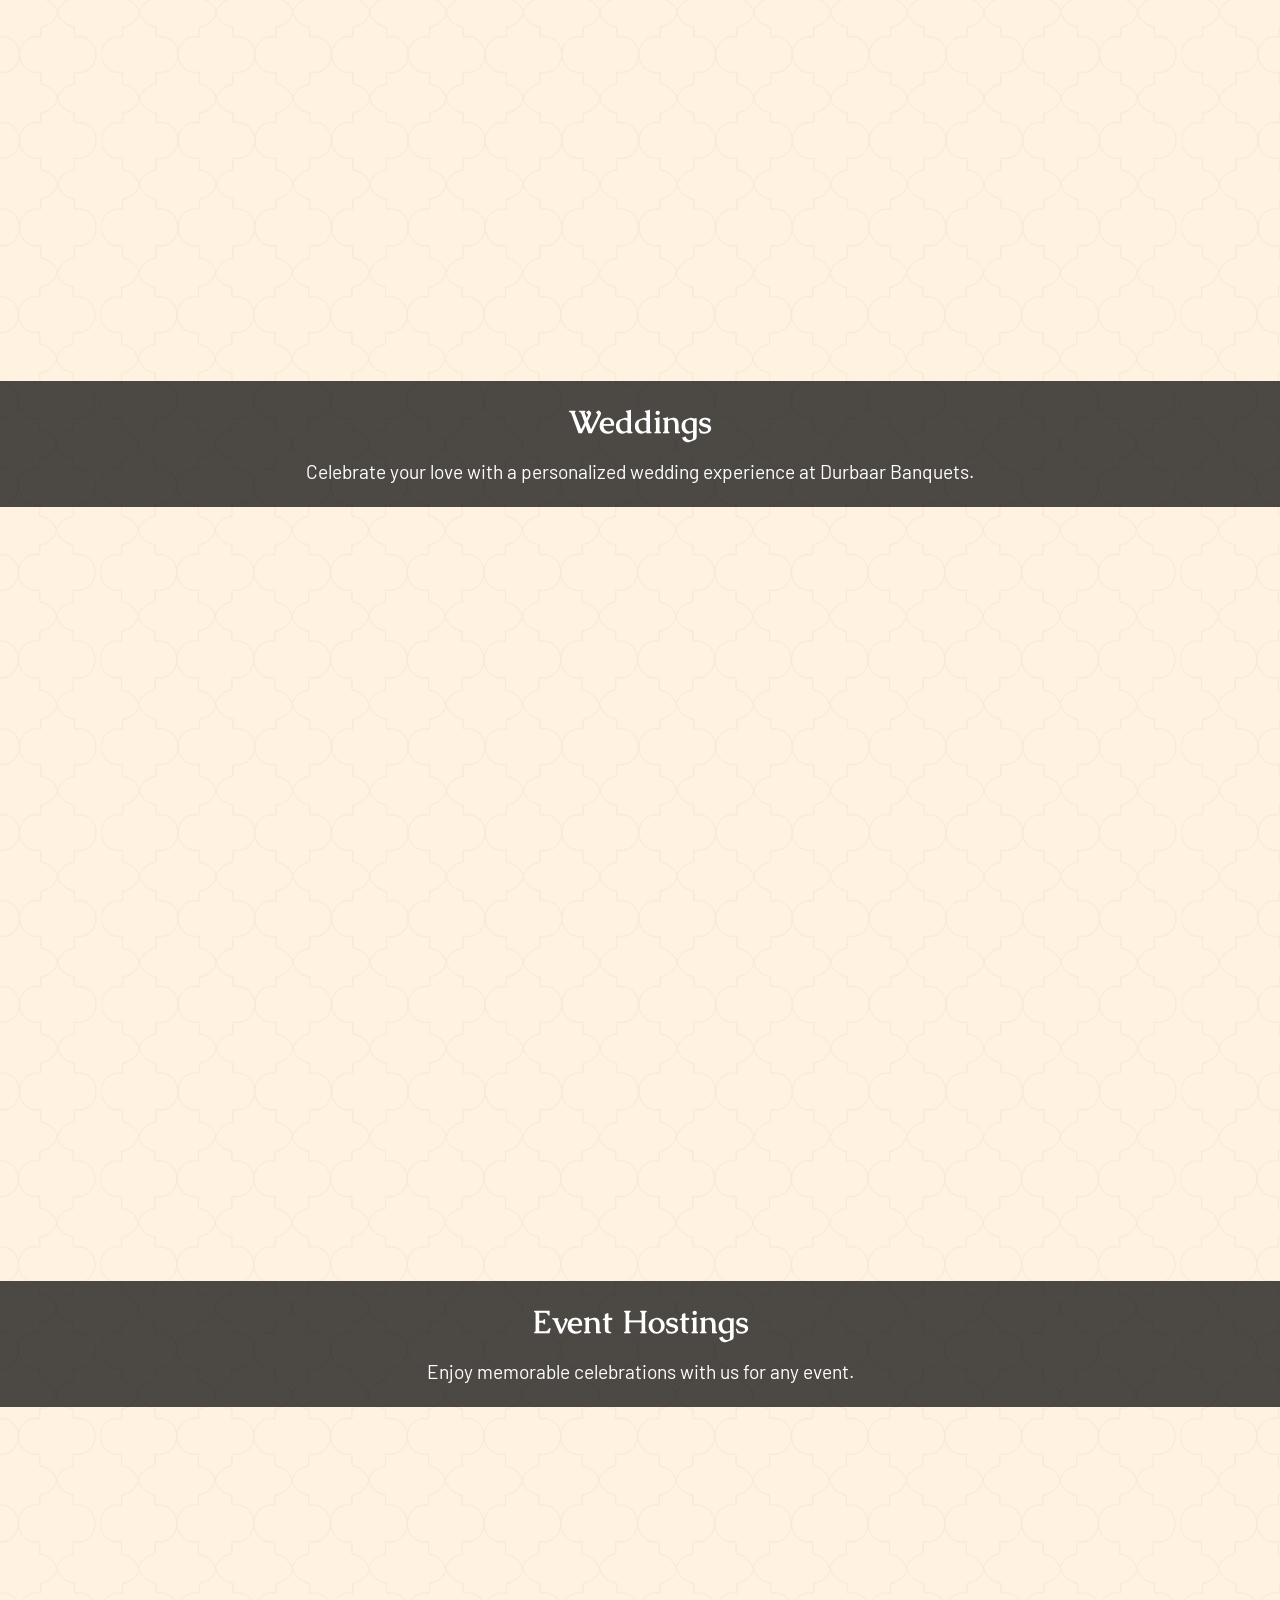
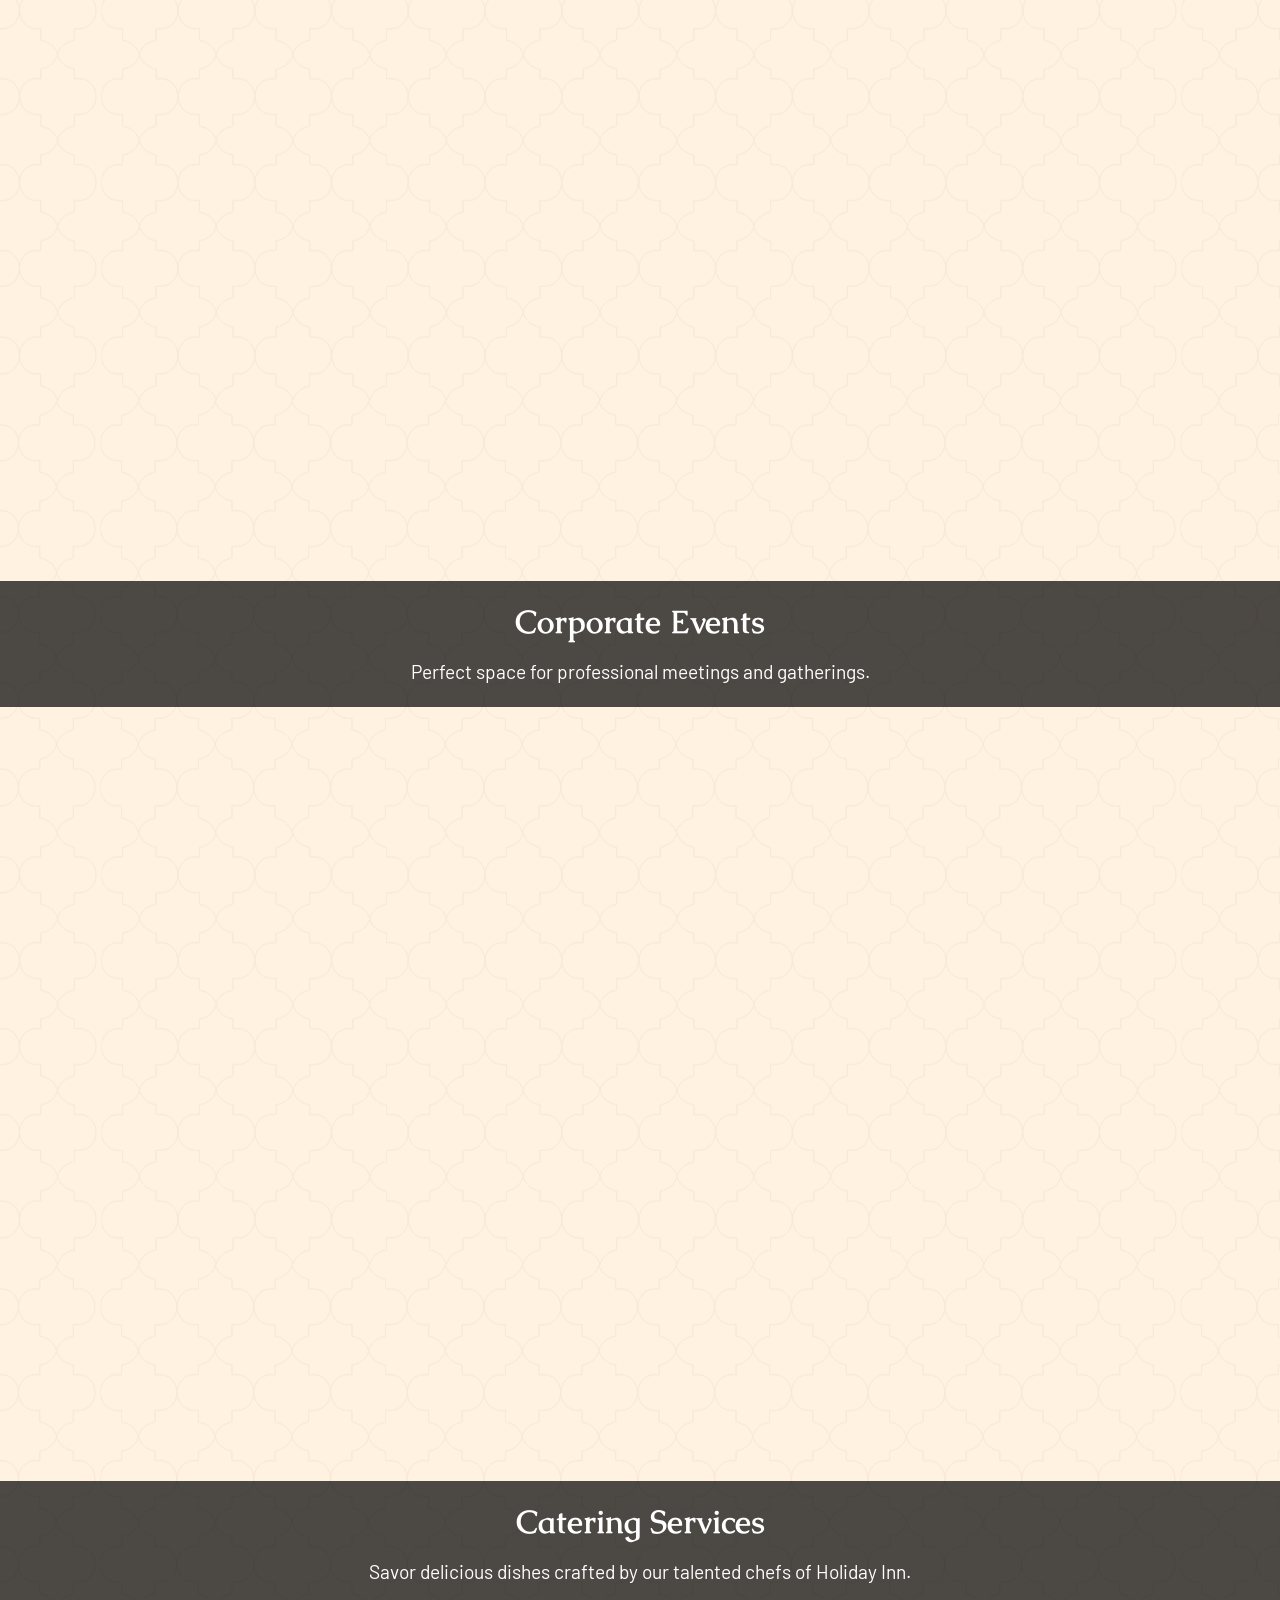
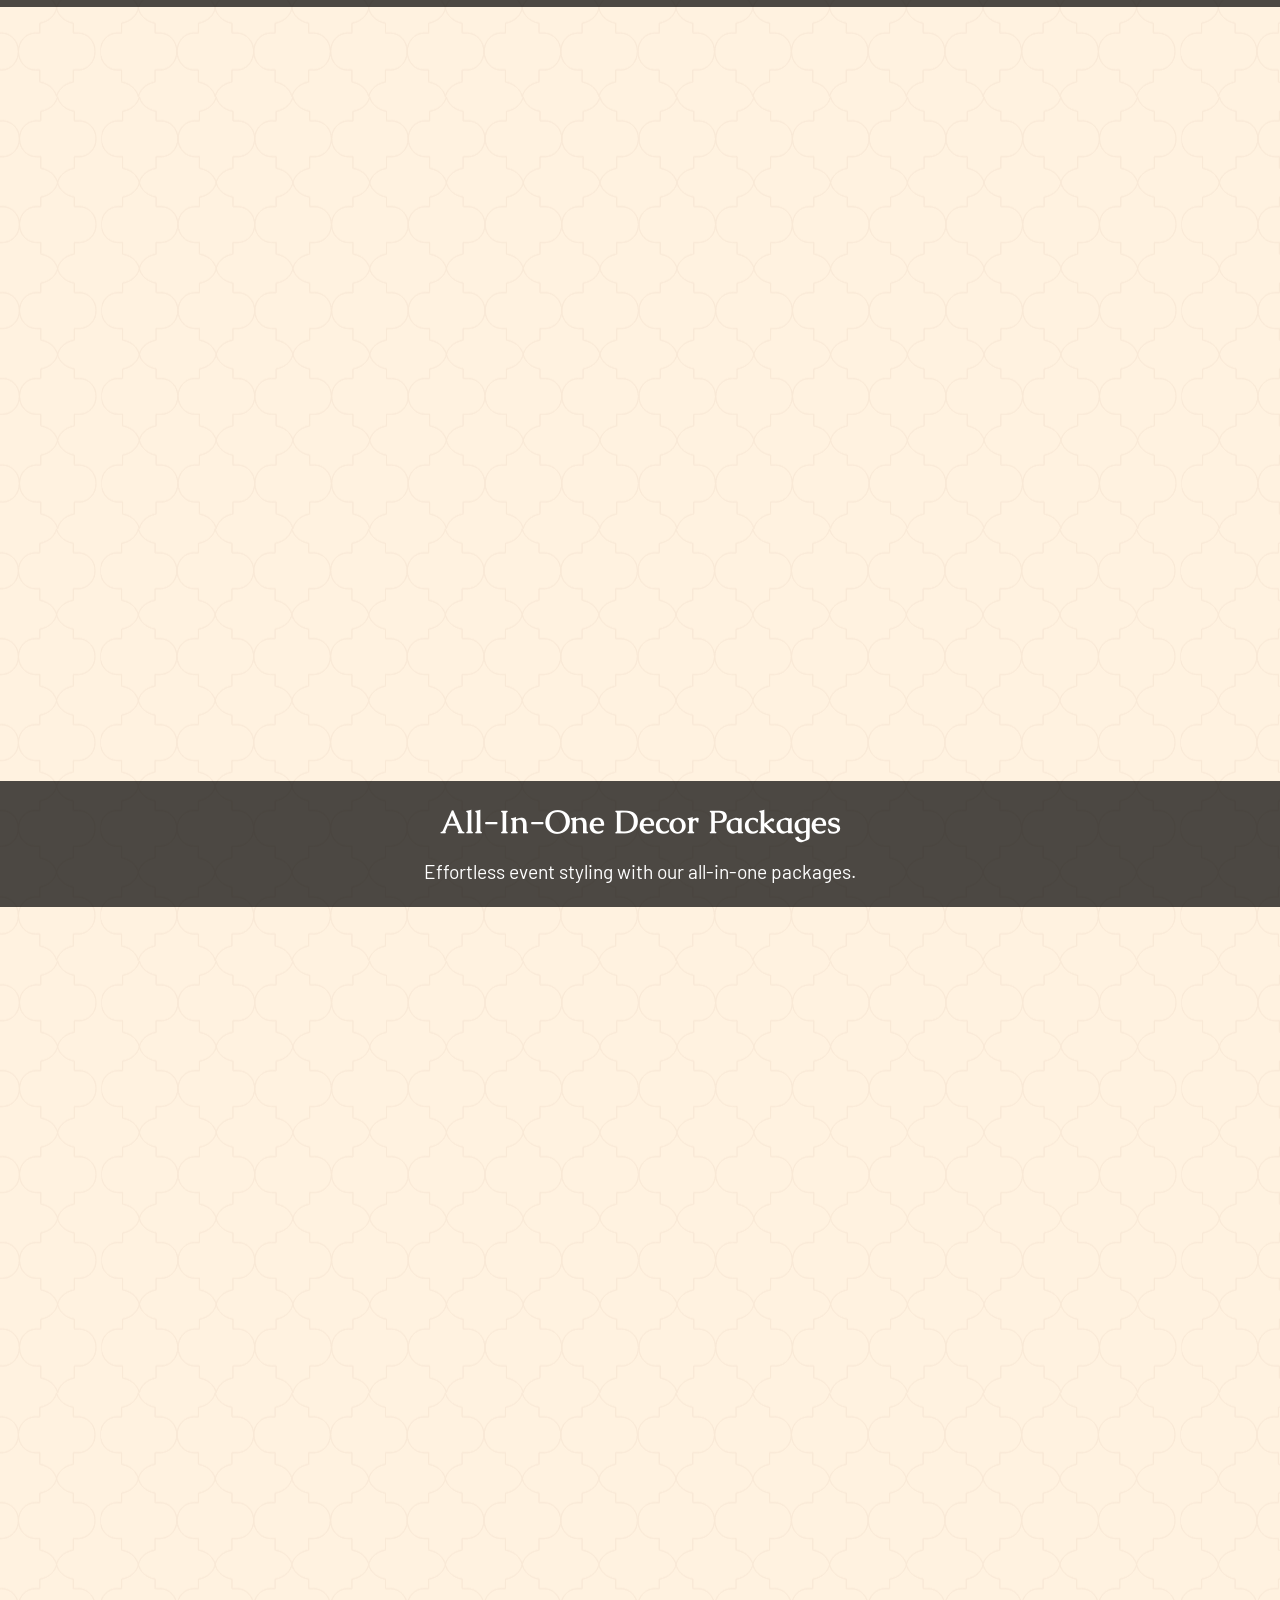
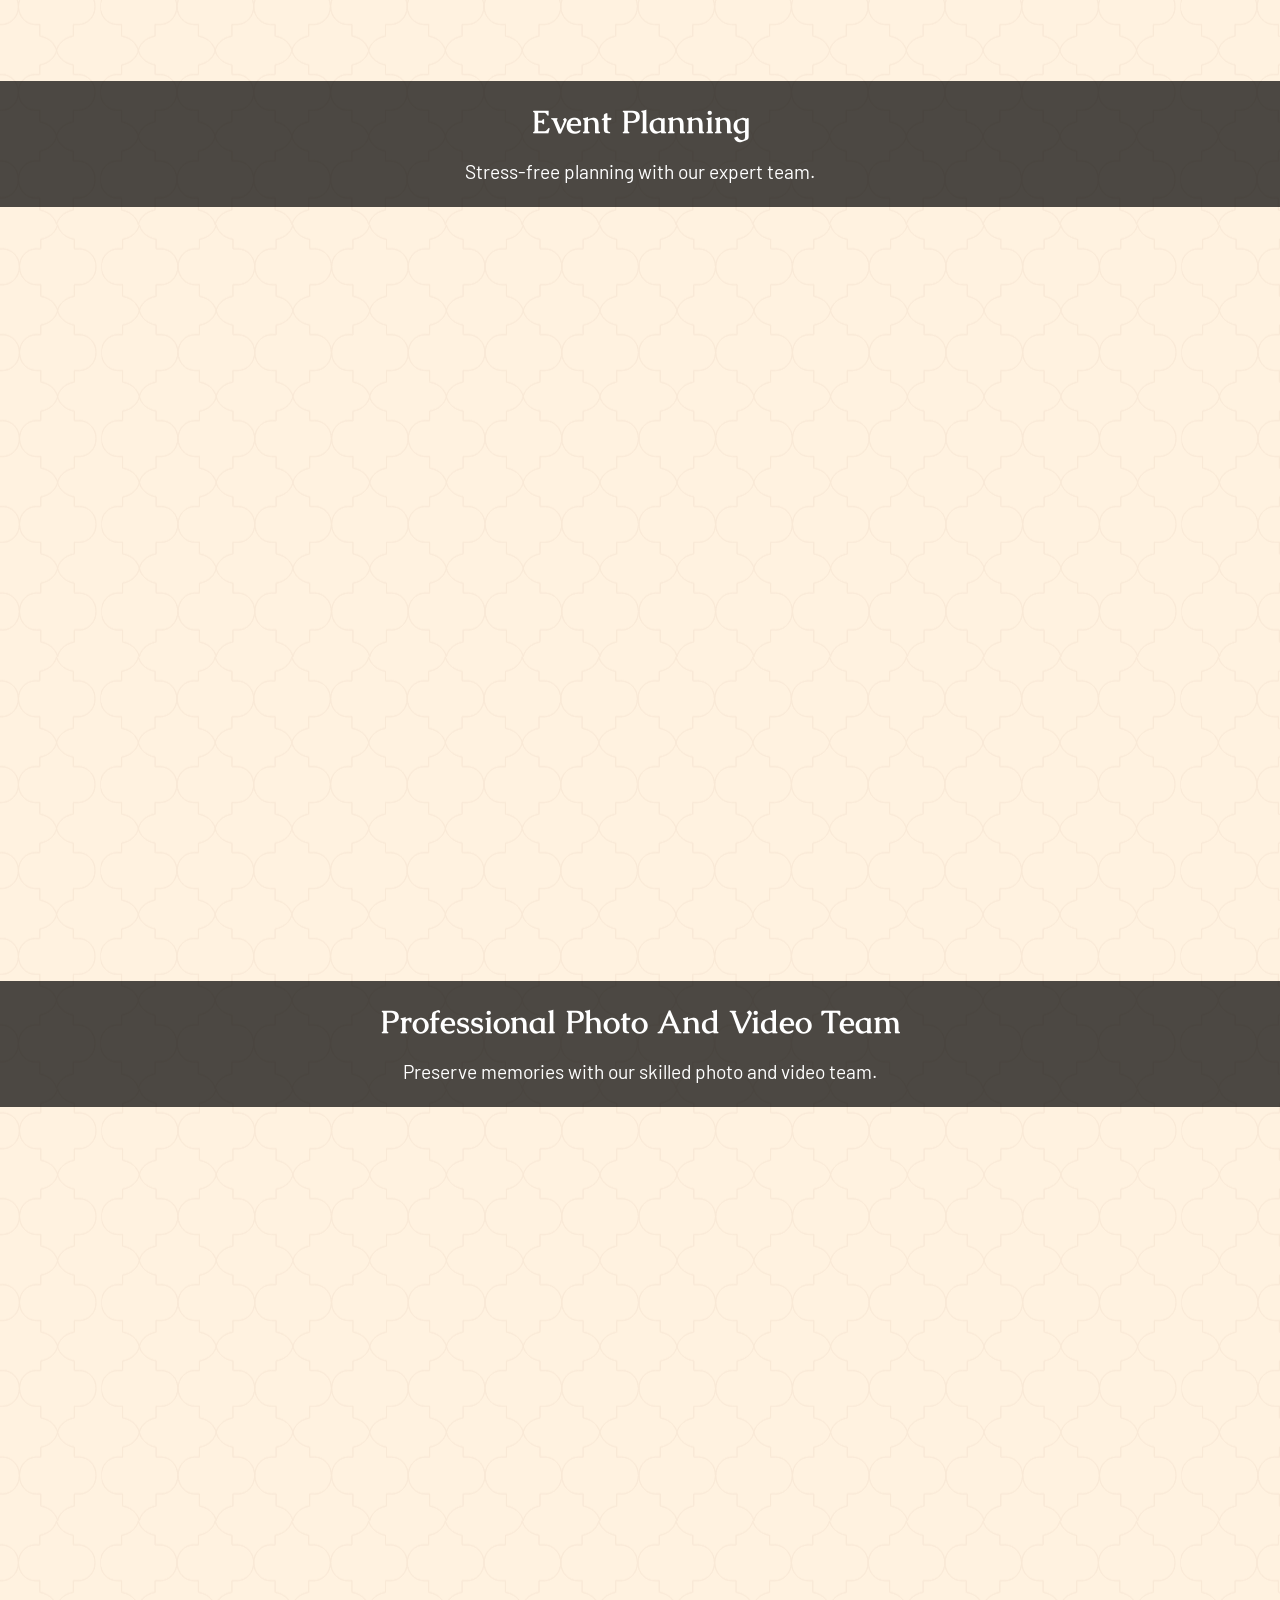
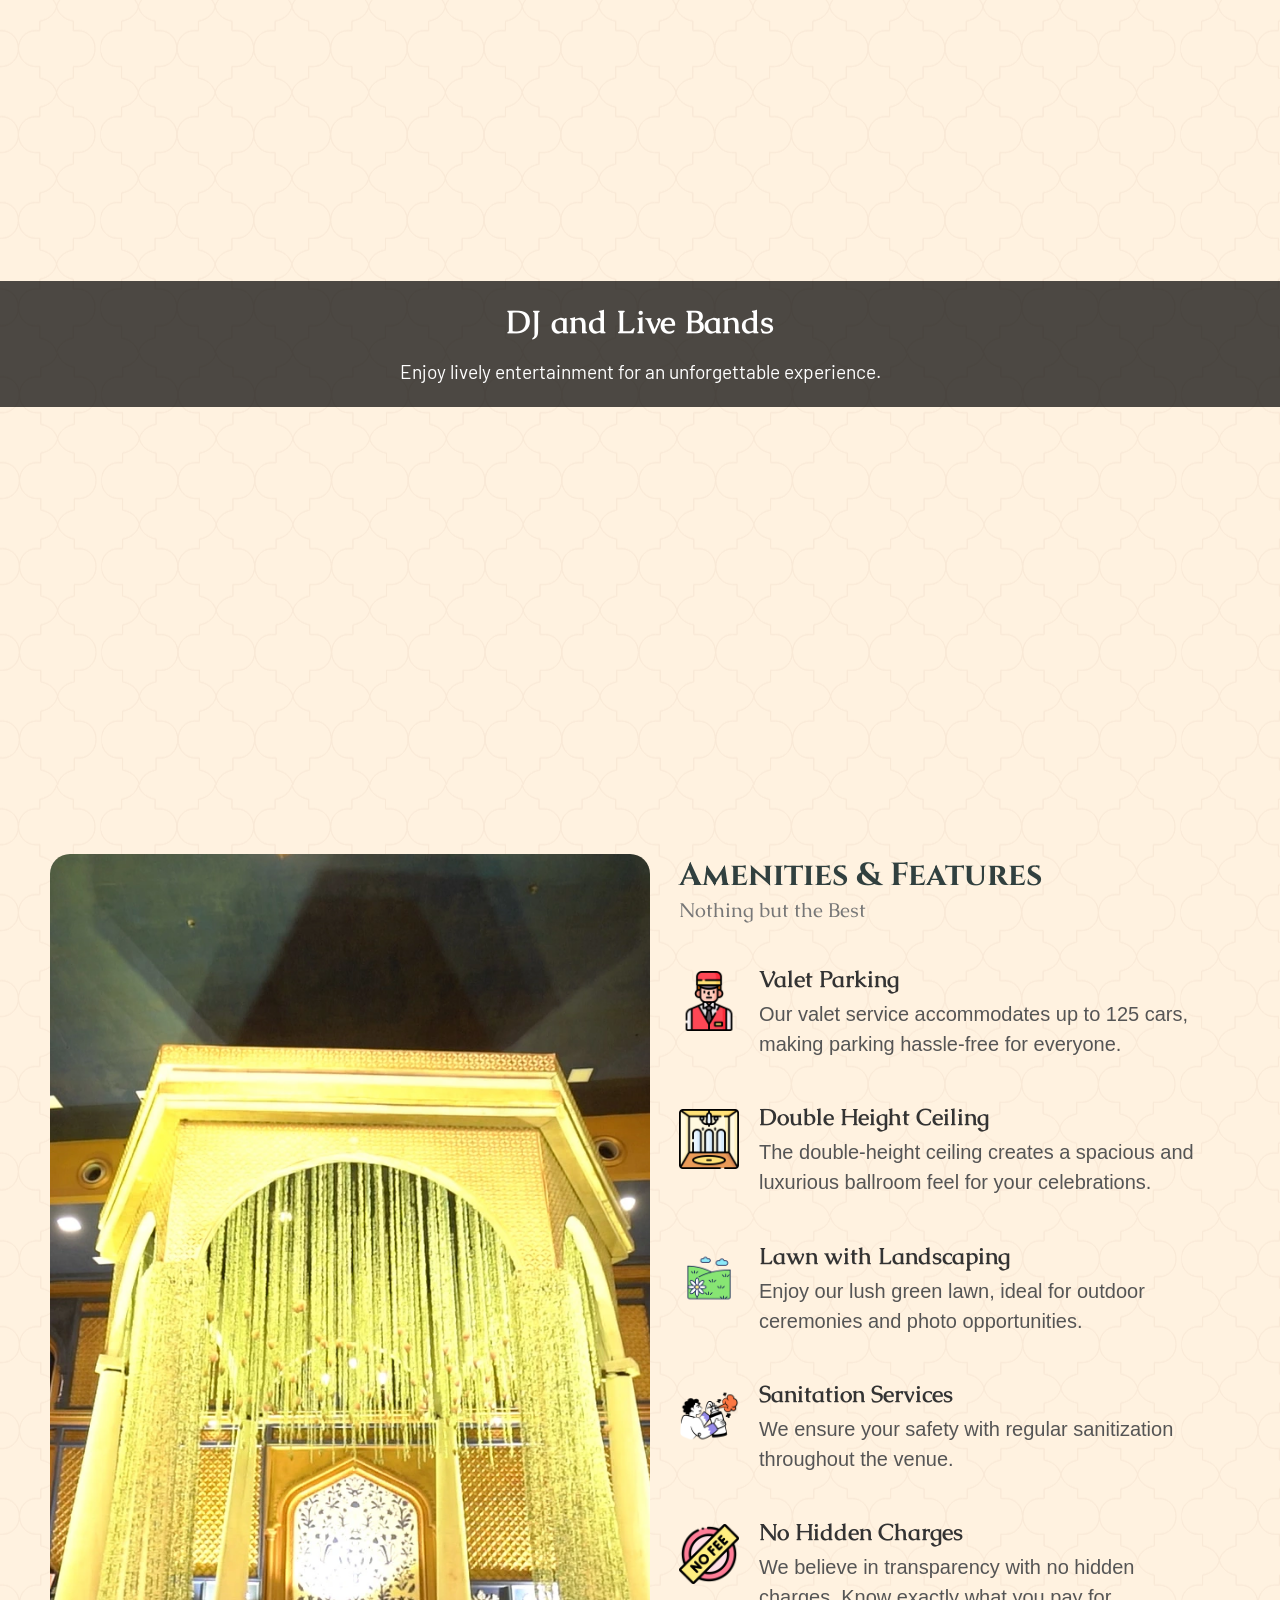
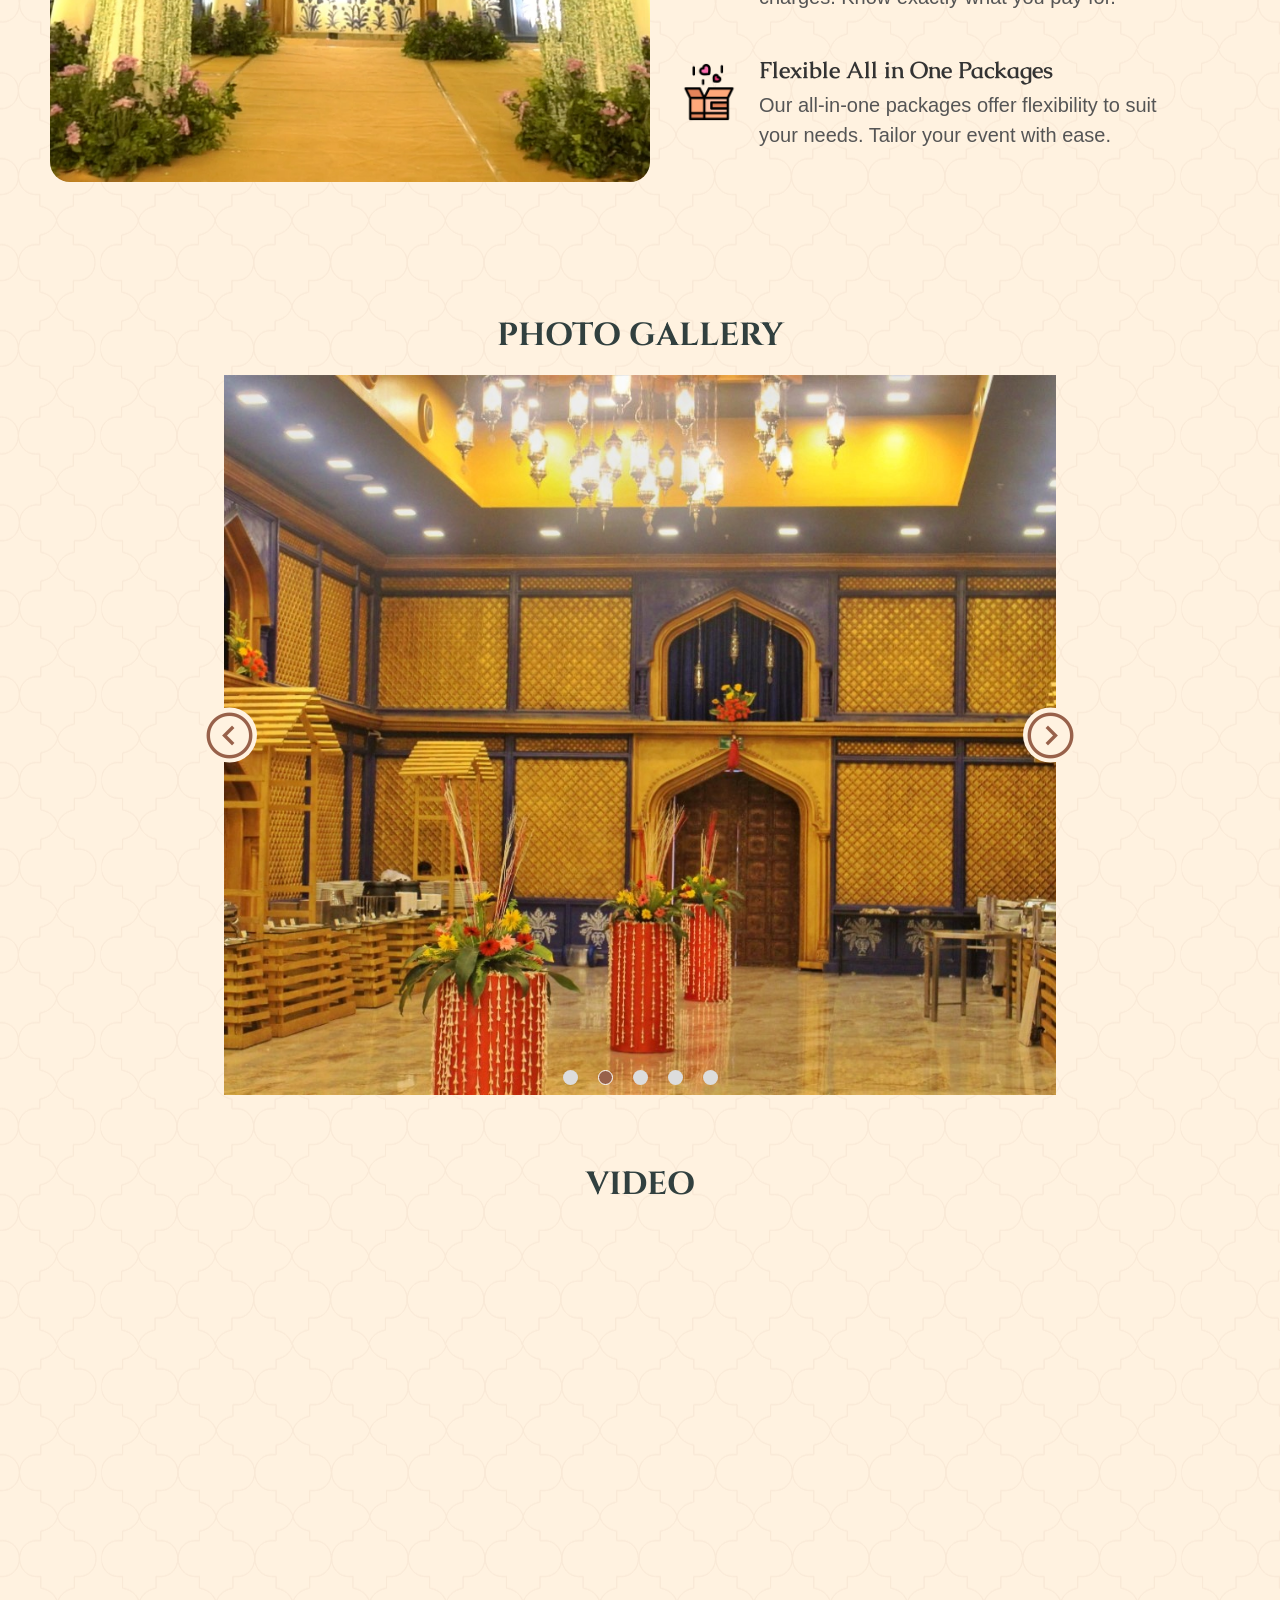
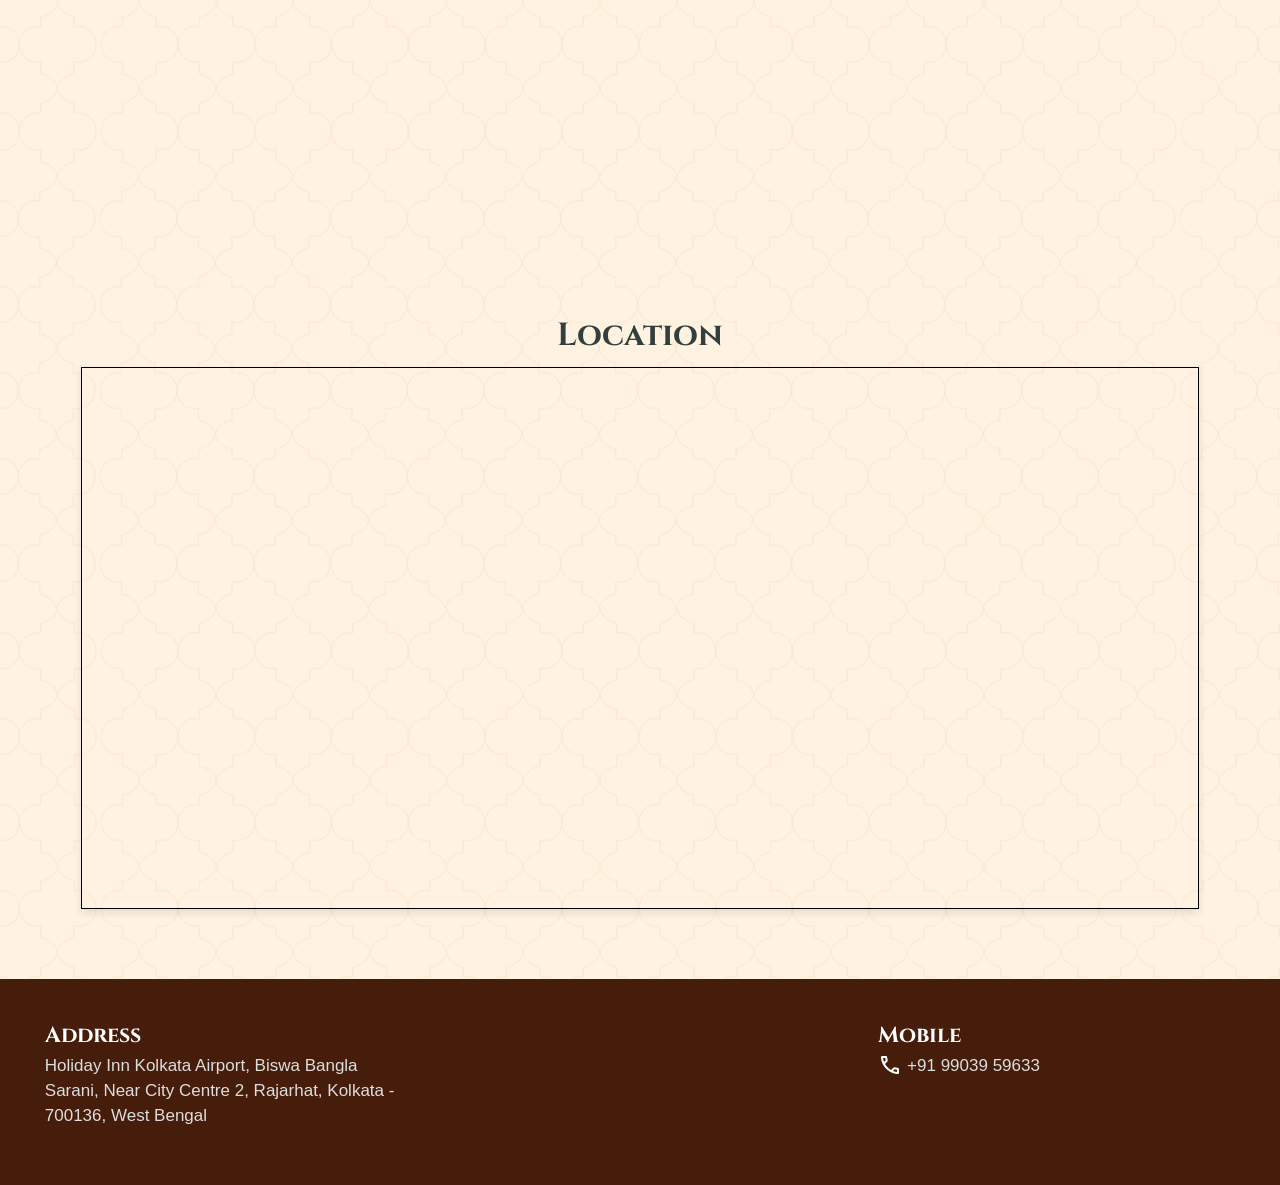
==== commit 4c65d21c: "holiday inn bold" ====
--- a/index.html
+++ b/index.html
@@ -298,8 +298,8 @@
             </div>
             <div class="why_choose_text">
                 <p id="why-choose-text" class="hidden">
-                    Make your dream wedding a reality at Durbaar, a royal wedding destination within the <span style="font-weight: bold;">Holiday Inn in
-                    New Town</span>. Here’s why Durbaar Banquets is the ideal choice for your unforgettable celebration:</p>
+                    Make your dream wedding a reality at Durbaar, a royal wedding destination within the<div id="location_inn"> Holiday Inn in
+                    New Town</div>. Here’s why Durbaar Banquets is the ideal choice for your unforgettable celebration:</p>
                 <div class="facilities">
                     <ul>
                         <div class="checkbox"></div>
--- a/style.css
+++ b/style.css
@@ -152,6 +152,10 @@
 
 .bottom_nav_button-75 {
     display: none;
+}
+#location_inn{
+    font-weight: bold;
+    display: inline;
 }
 
 
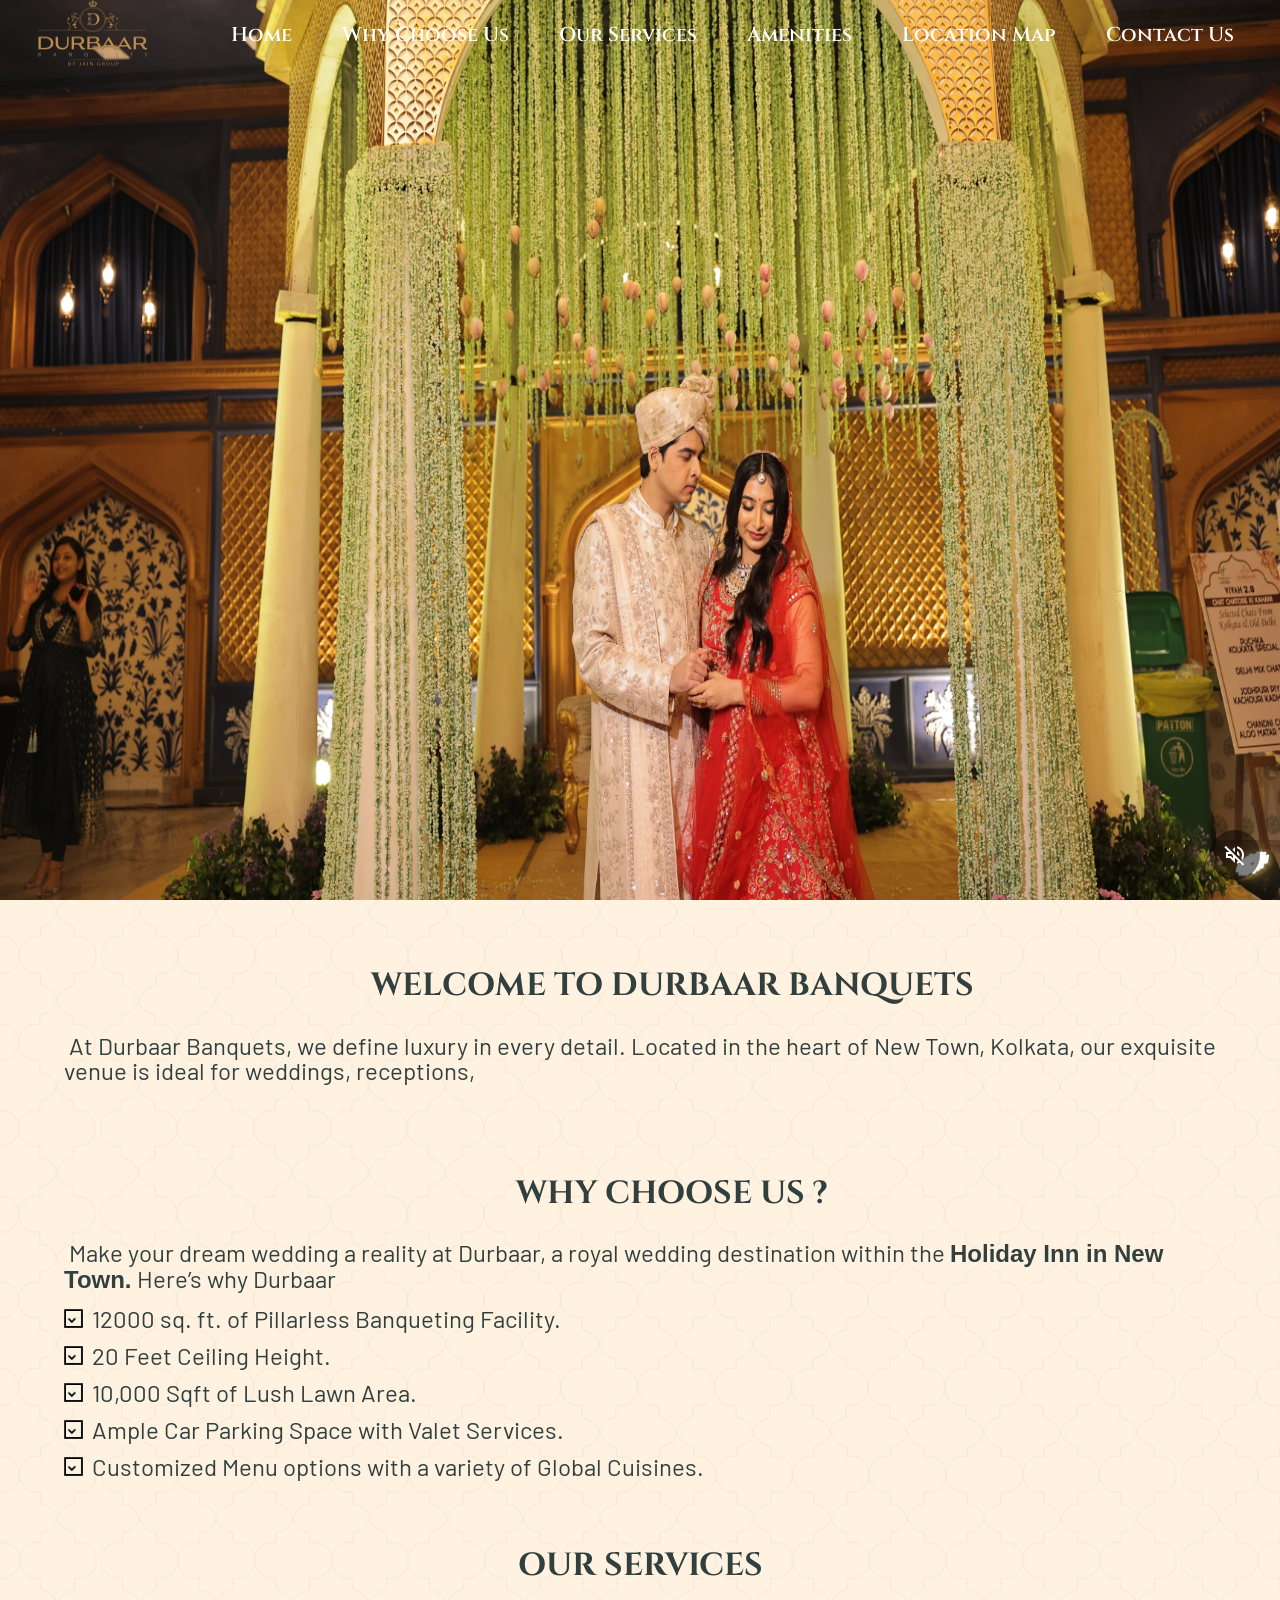
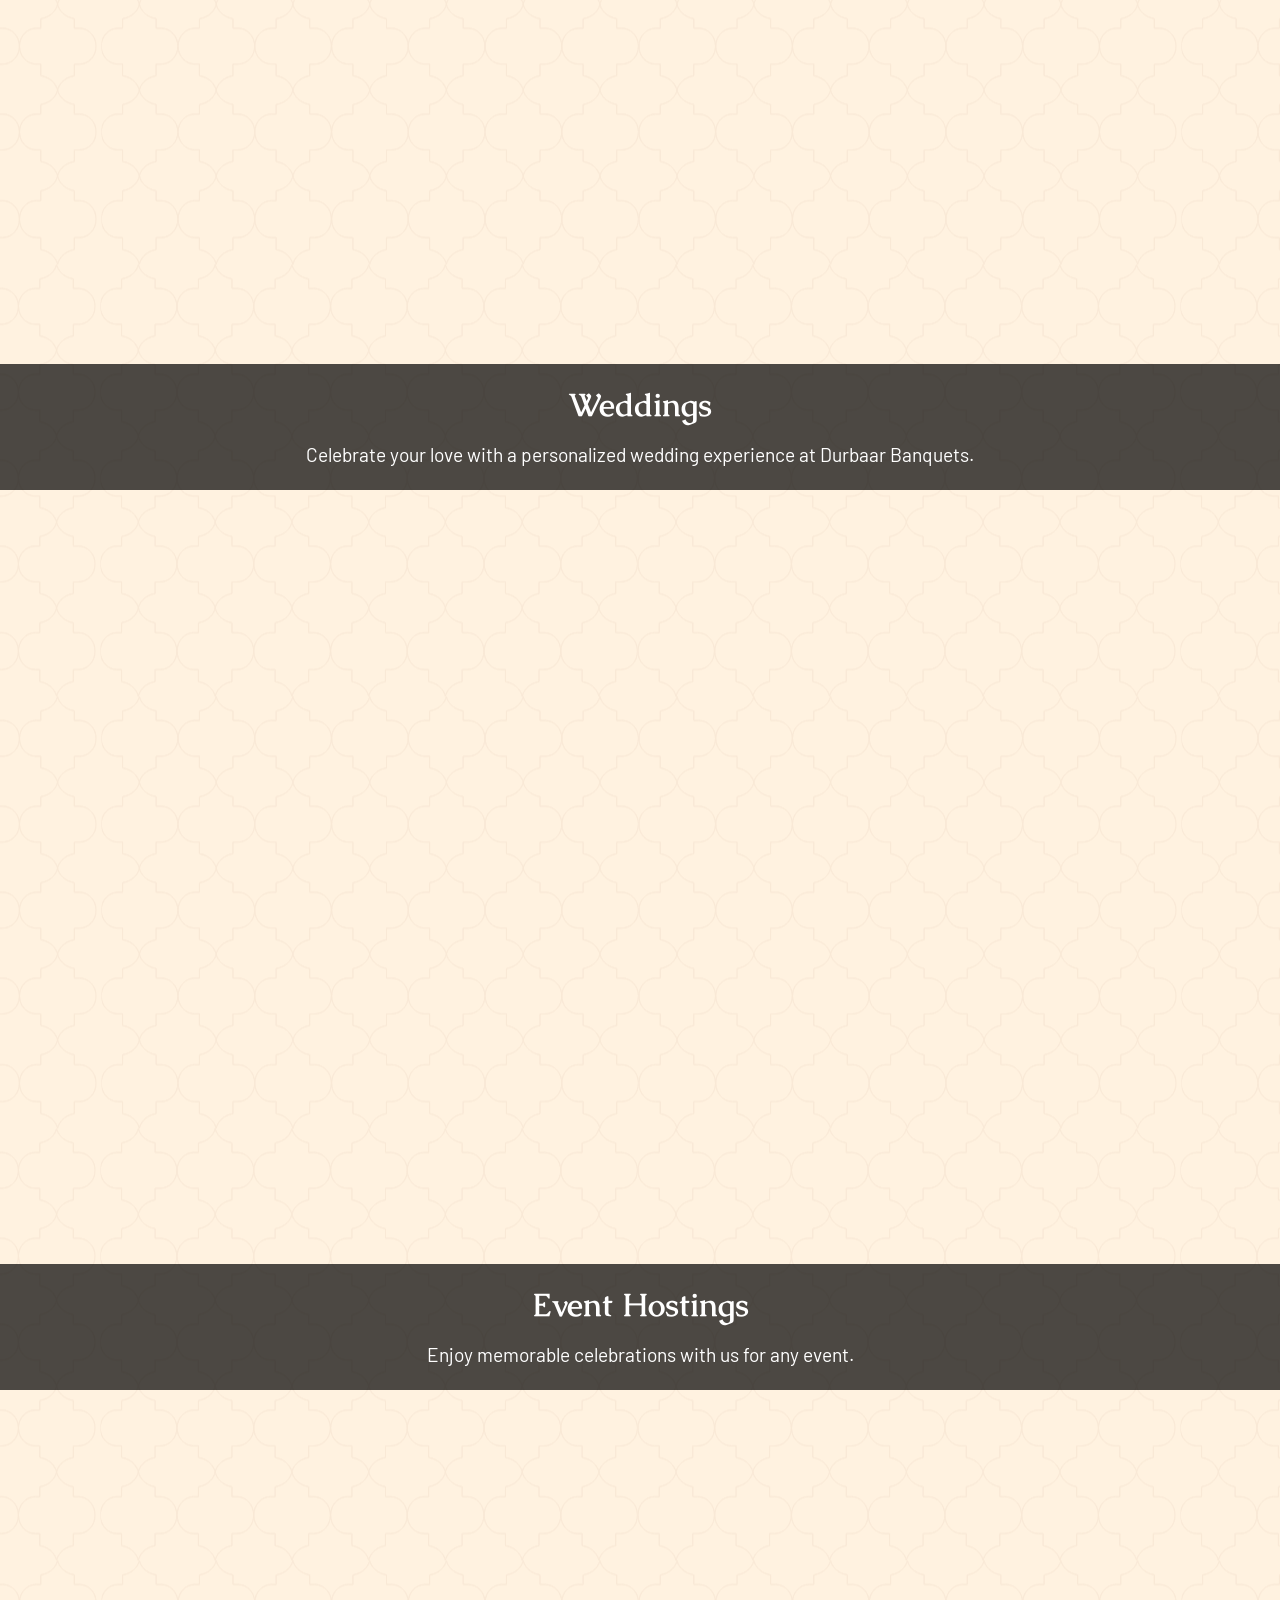
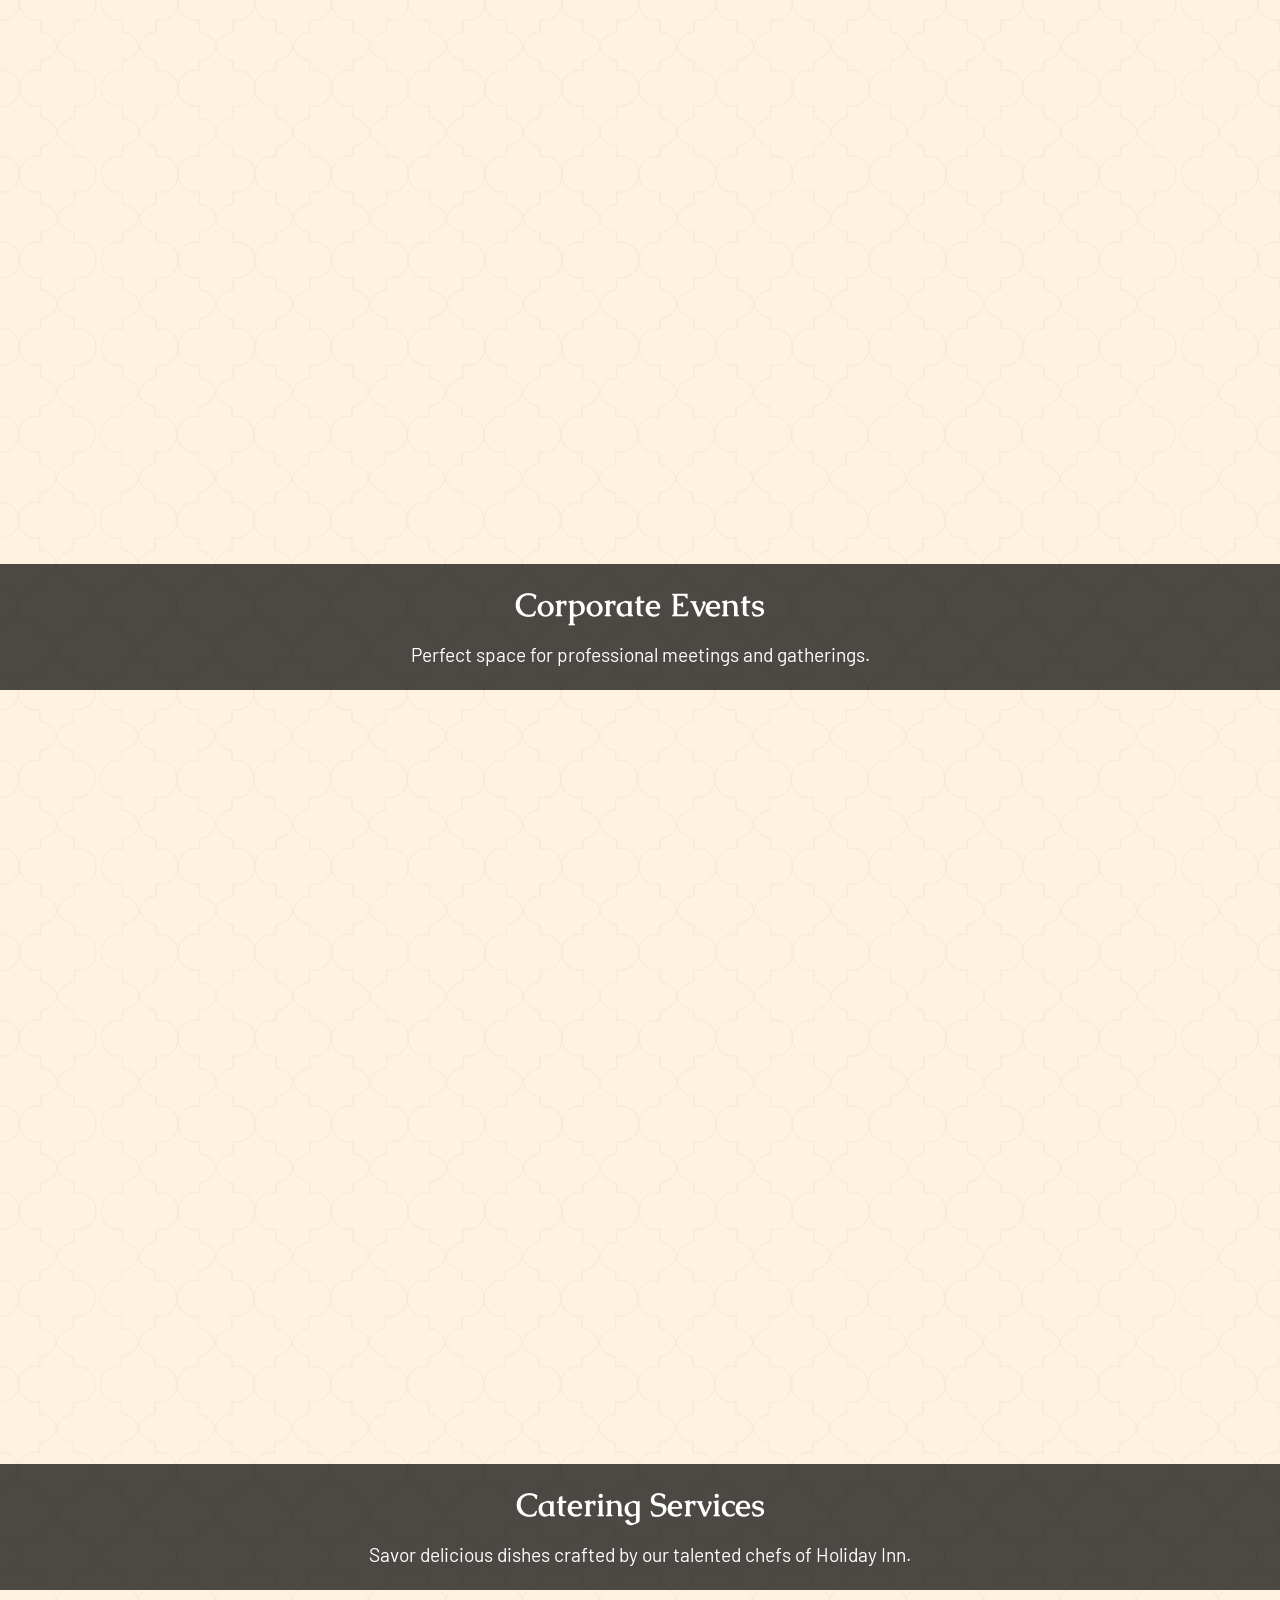
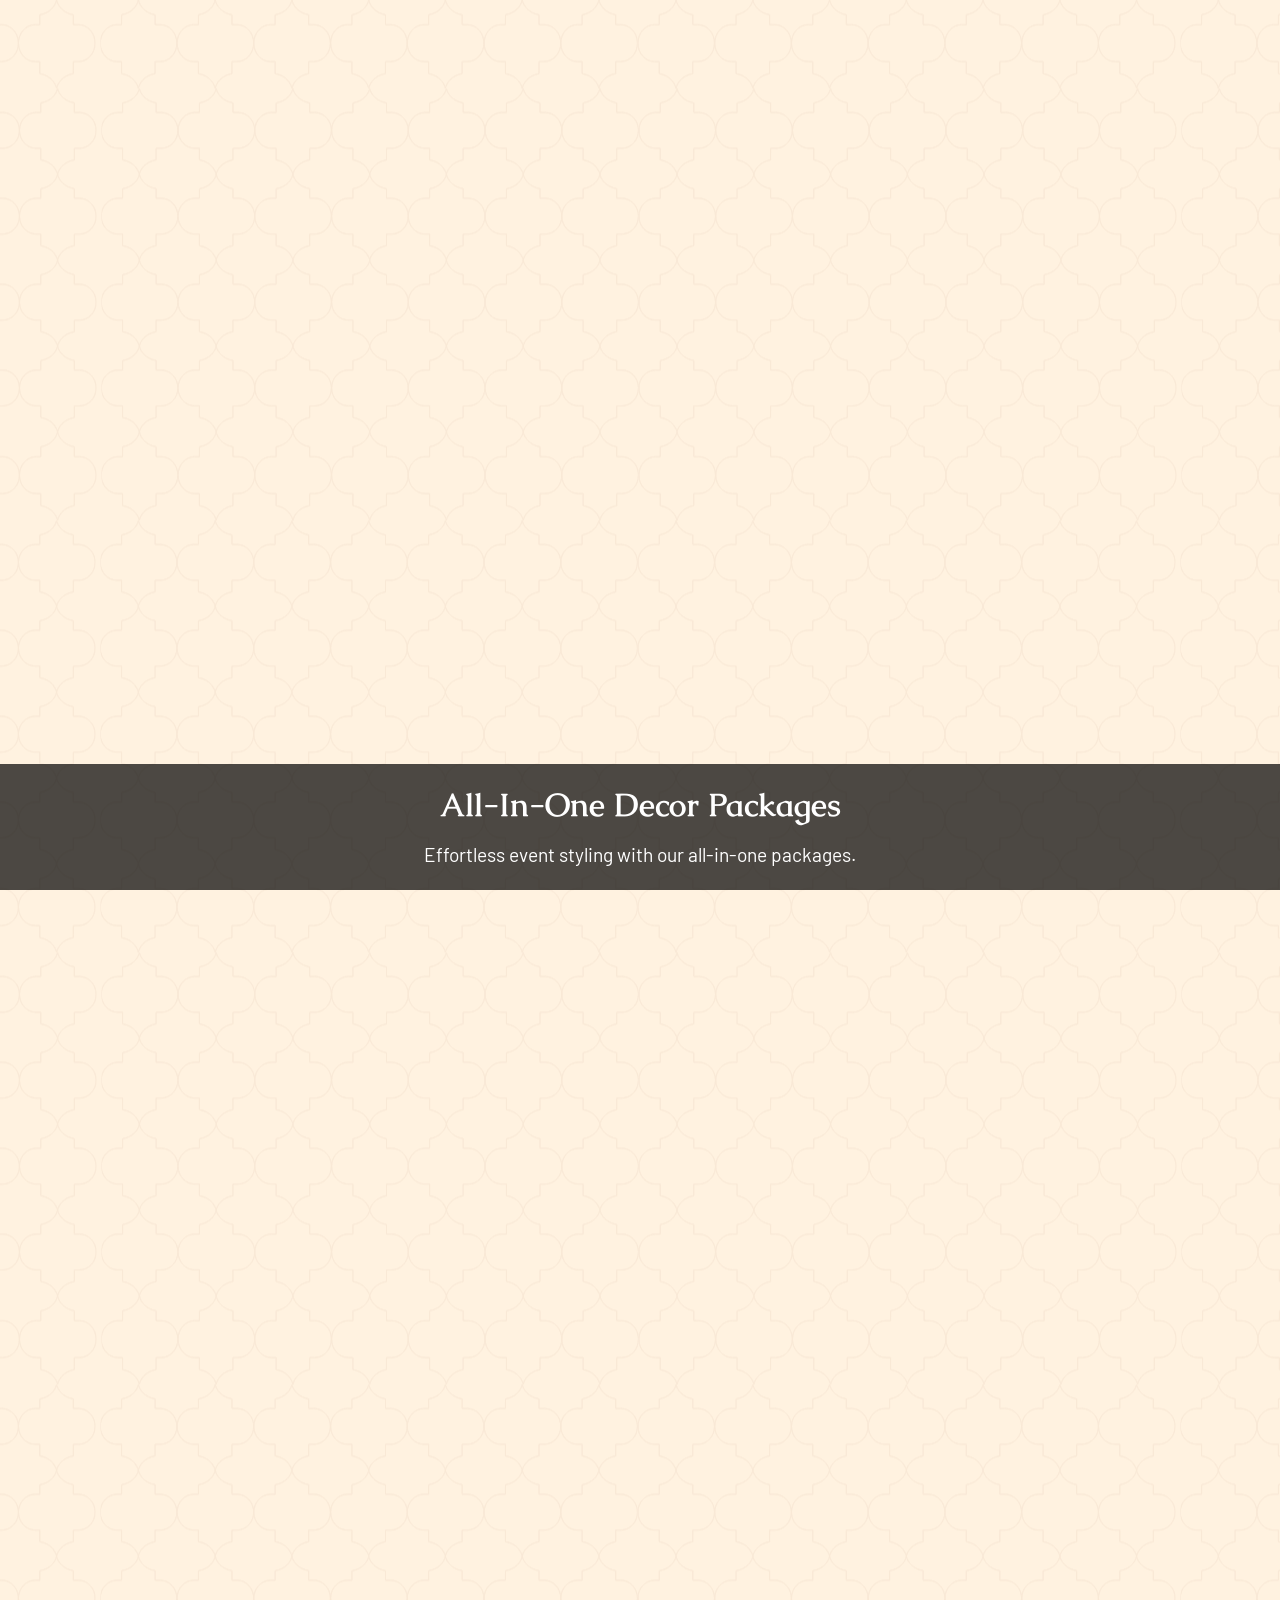
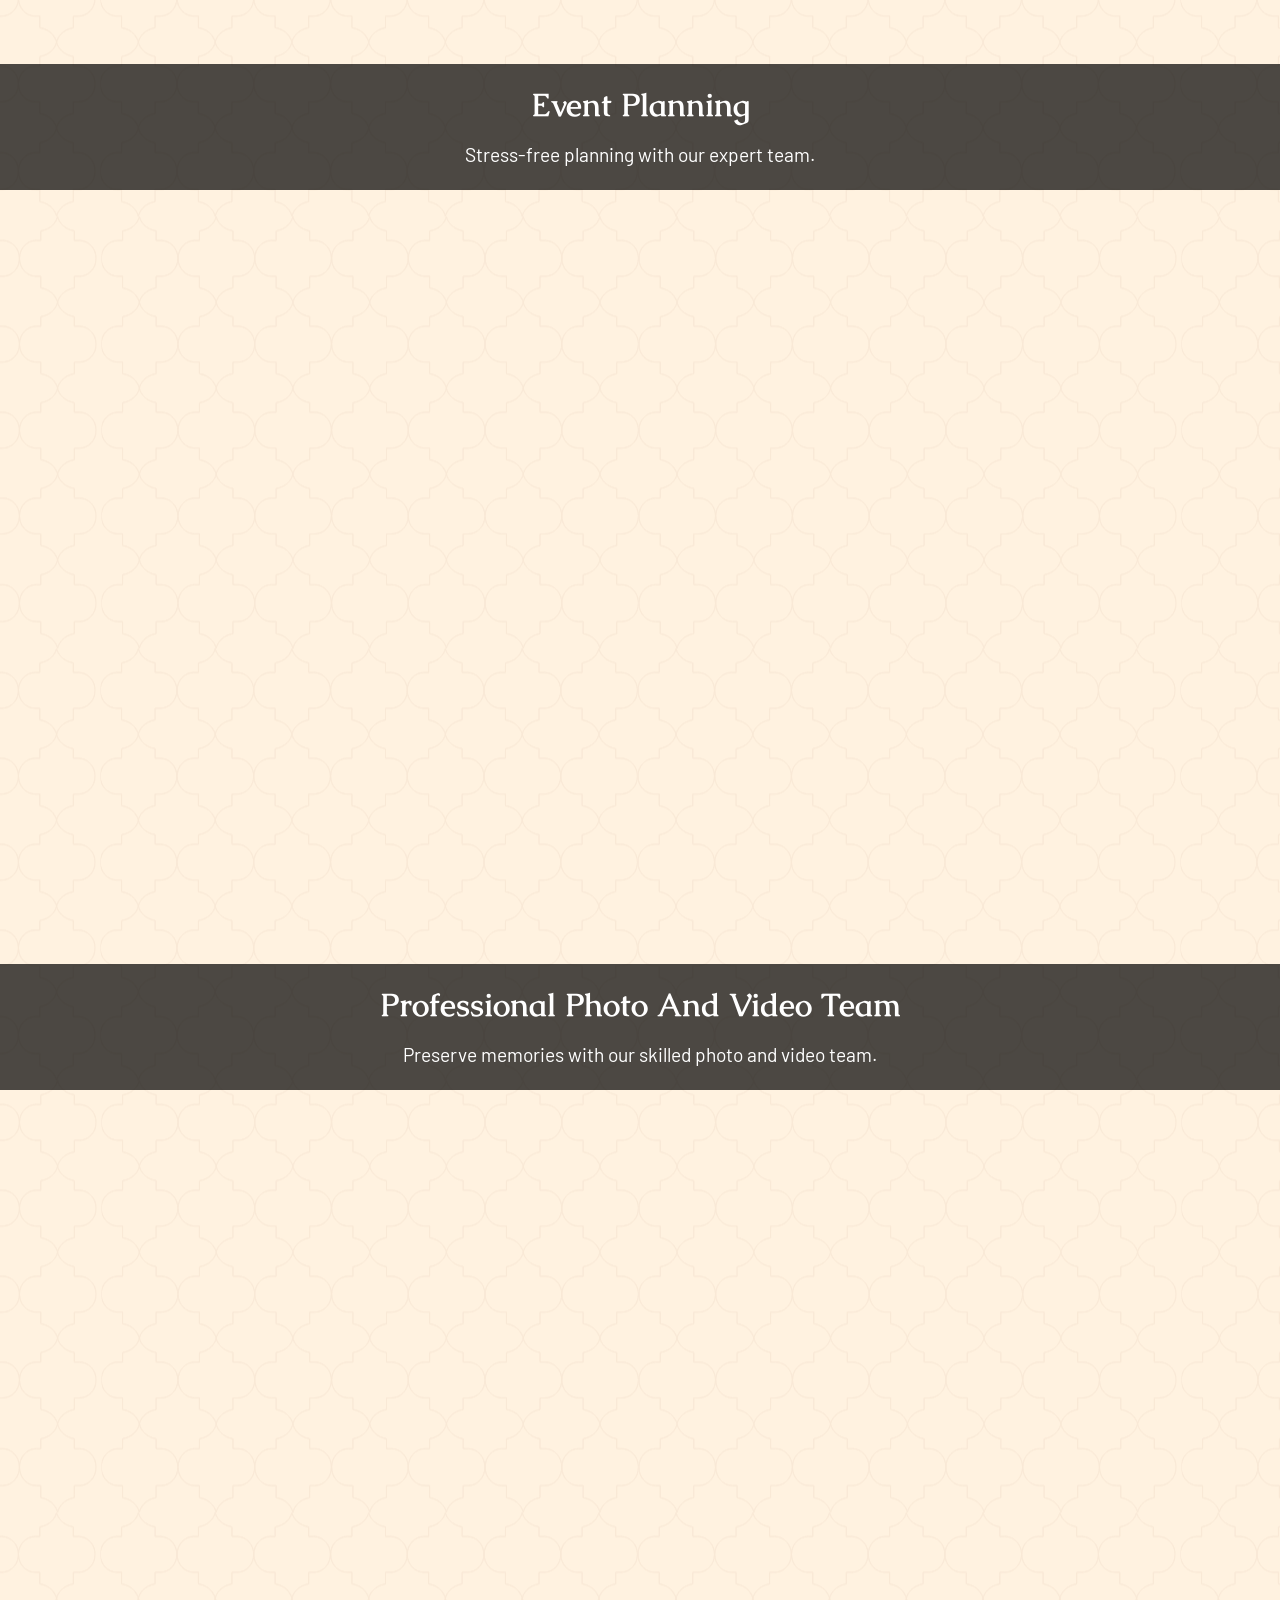
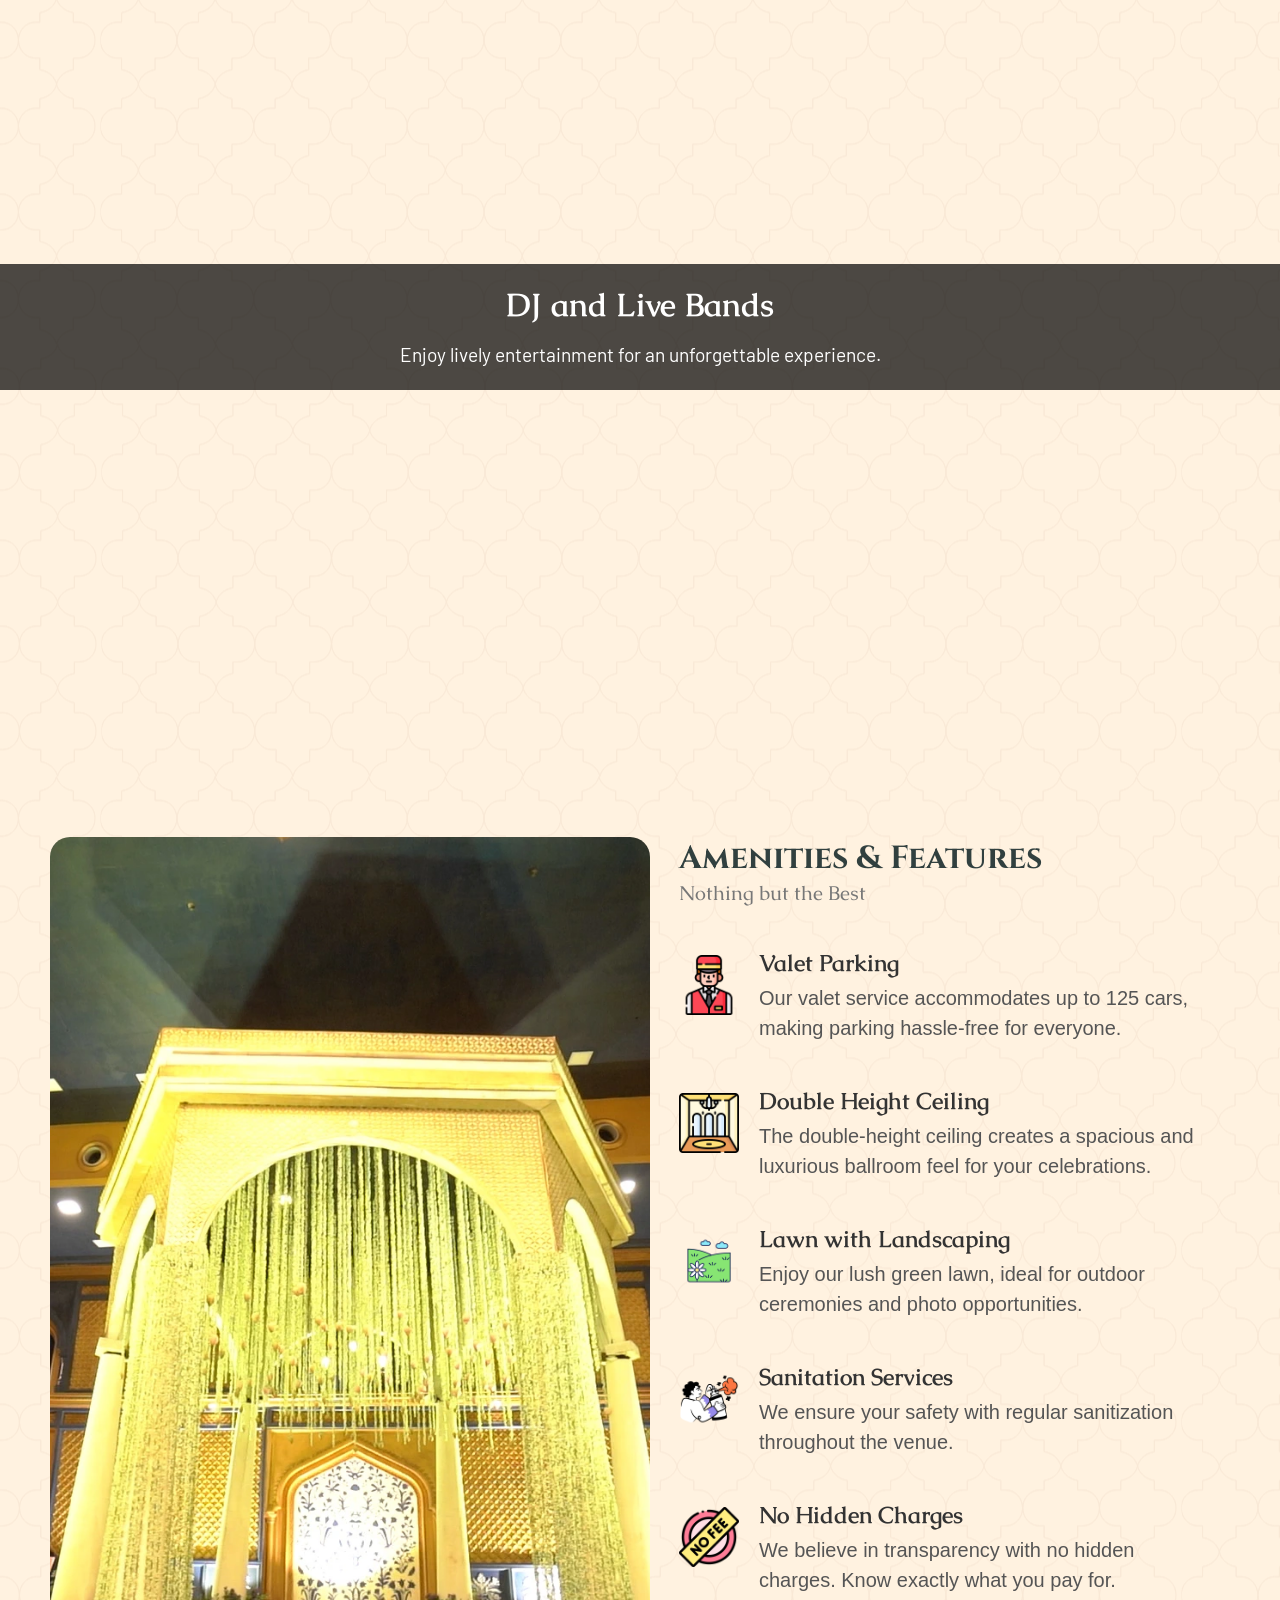
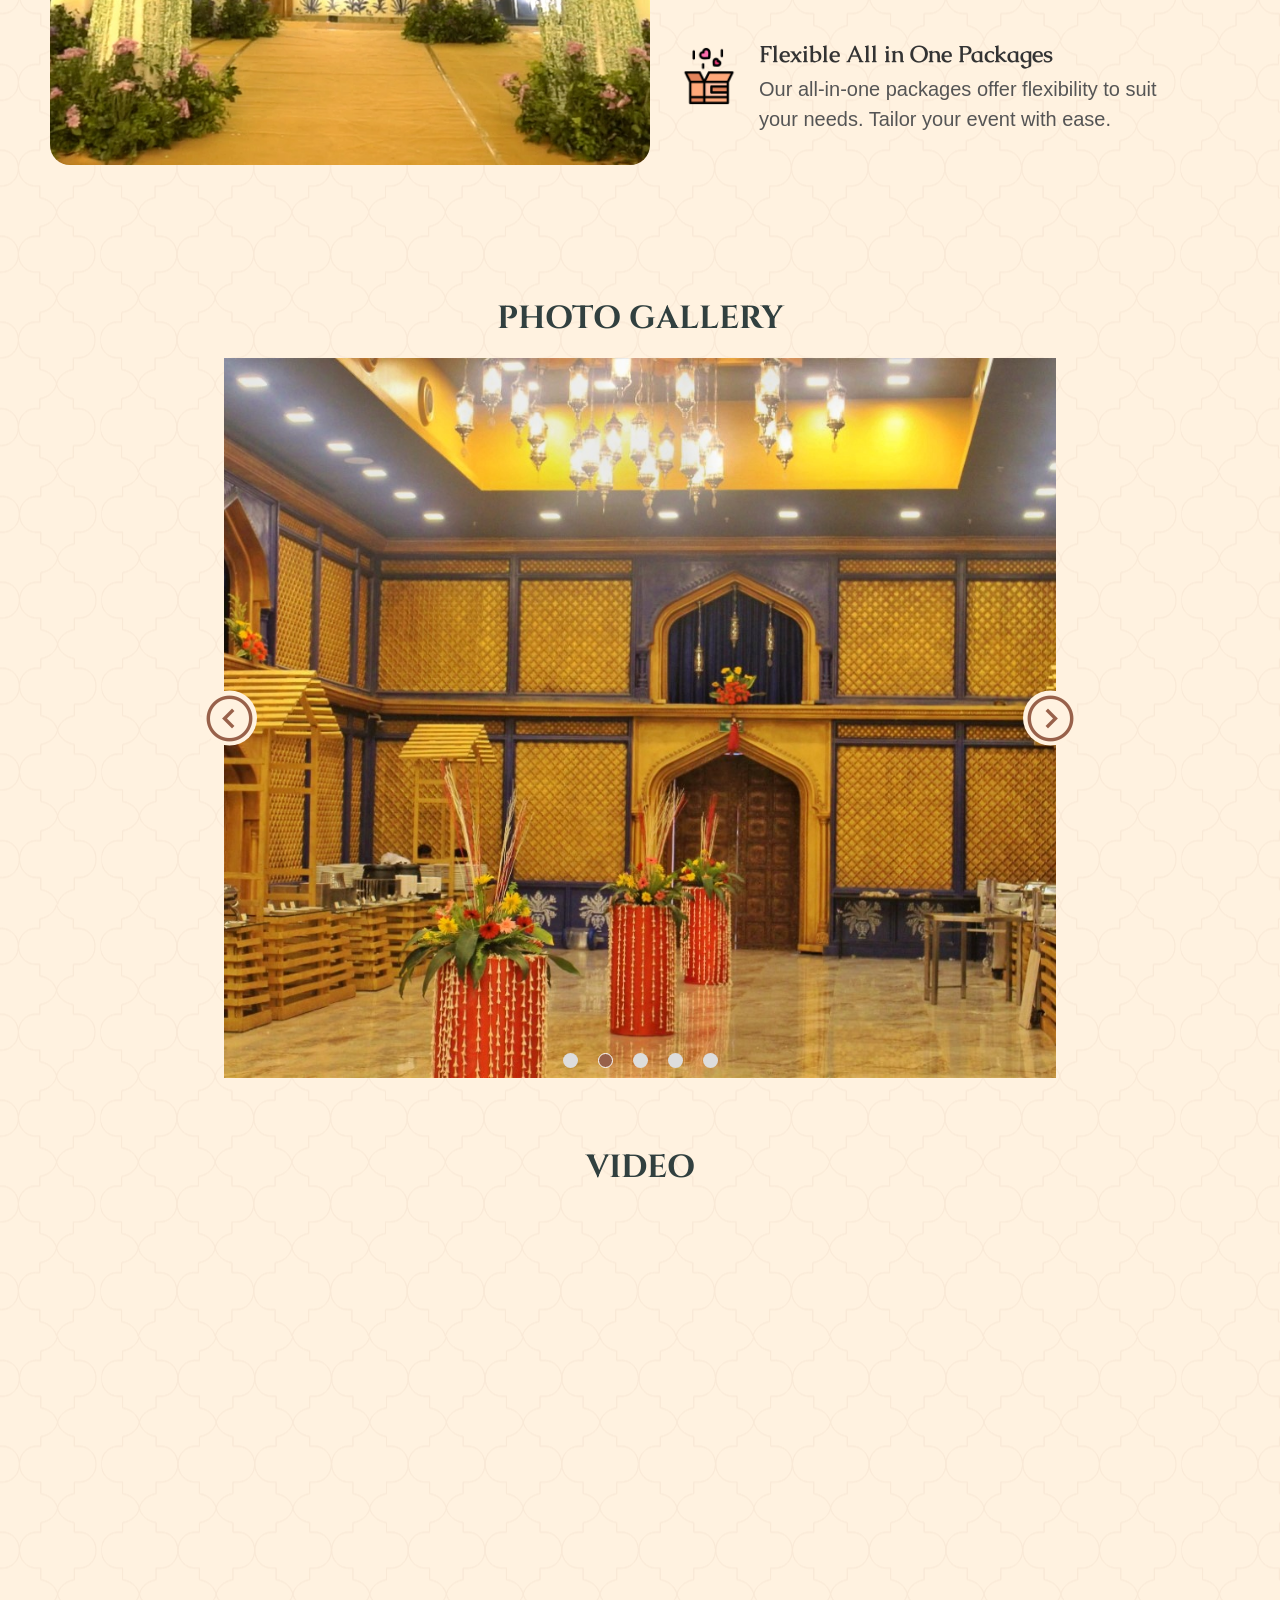
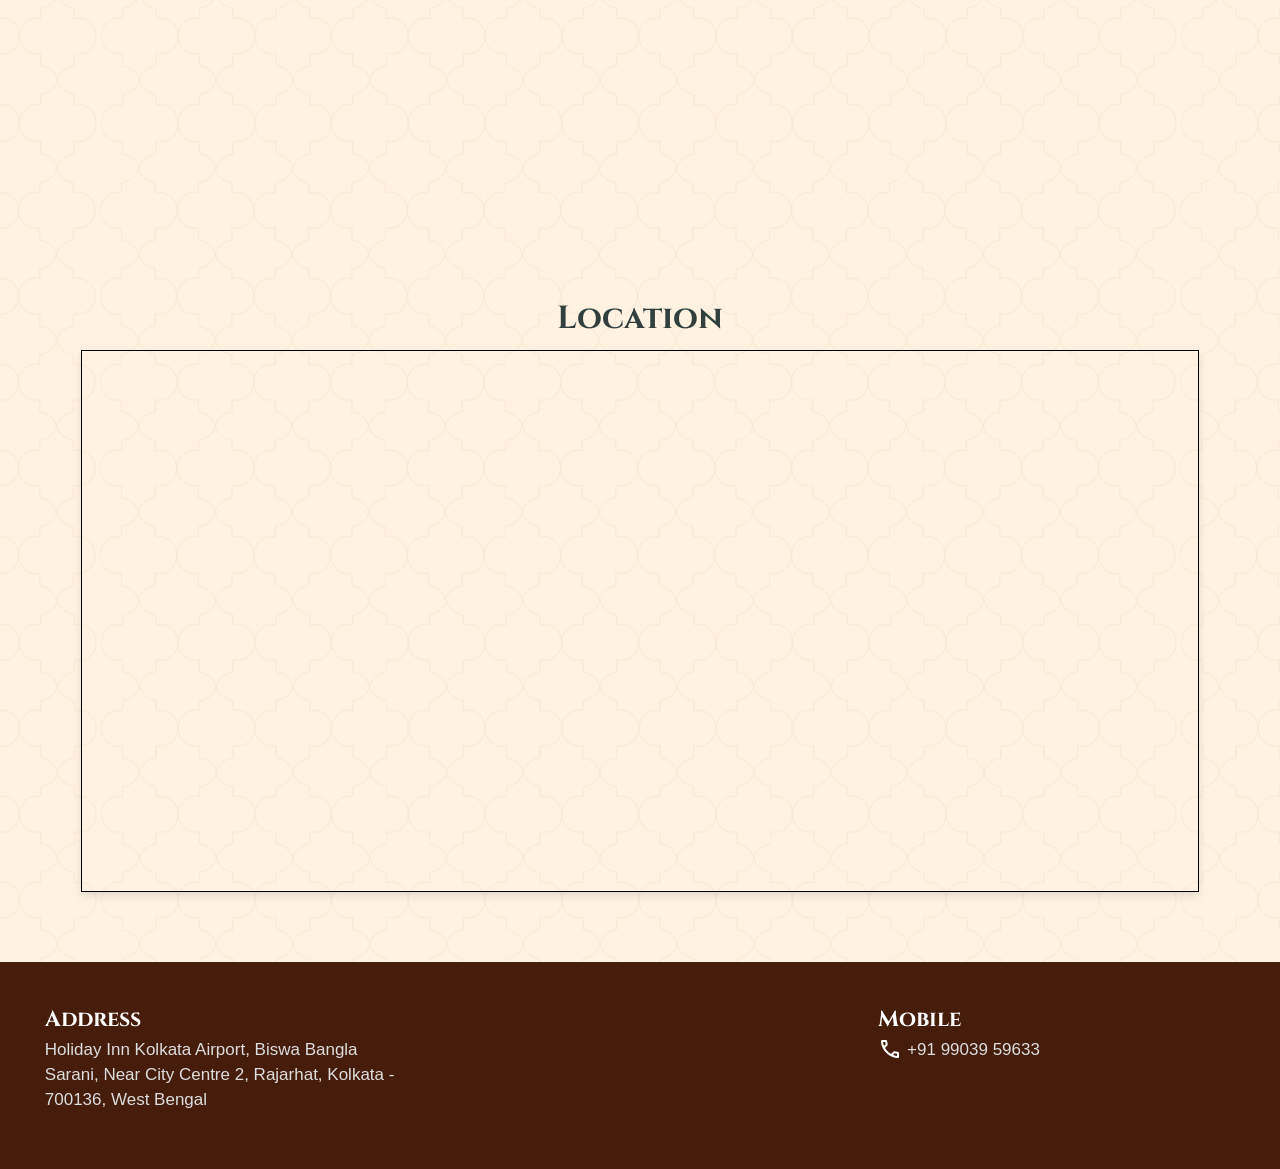
==== commit 2555e1ce: "holiday in bold done" ====
--- a/index.html
+++ b/index.html
@@ -298,8 +298,8 @@
             </div>
             <div class="why_choose_text">
                 <p id="why-choose-text" class="hidden">
-                    Make your dream wedding a reality at Durbaar, a royal wedding destination within the<div id="location_inn"> Holiday Inn in
-                    New Town</div>. Here’s why Durbaar Banquets is the ideal choice for your unforgettable celebration:</p>
+                    Make your dream wedding a reality at Durbaar, a royal wedding destination within the <strong>Holiday Inn in New Town.</strong> Here’s why Durbaar Banquets is the ideal choice for your unforgettable celebration:
+                </p>
                 <div class="facilities">
                     <ul>
                         <div class="checkbox"></div>
--- a/style.css
+++ b/style.css
@@ -153,10 +153,7 @@
 .bottom_nav_button-75 {
     display: none;
 }
-#location_inn{
-    font-weight: bold;
-    display: inline;
-}
+
 
 
 
@@ -385,6 +382,33 @@
     line-height: 25px;
     padding: 0 5%;
     text-align: left;
+}
+
+.bold-text {
+    font-weight: 700; /* Makes the text bold */
+}
+.bold-text.visible {
+    opacity: 1; /* Fully visible */
+    transform: translateY(0); /* Original position */
+}
+/* Word Animation */
+.word {
+    opacity: 0;
+    transform: translateY(20px);
+    transition: opacity 0.5s ease, transform 0.5s ease;
+    display: inline-block; /* Ensures proper spacing */
+}
+.word.bold-text {
+    font-weight: 700; /* Ensures the text is bold */
+}
+
+strong {
+    font-weight: bold; /* This is usually default, but you can customize it */
+}
+
+.word.visible {
+    opacity: 1;
+    transform: translateY(0);
 }
 
 .services-container {
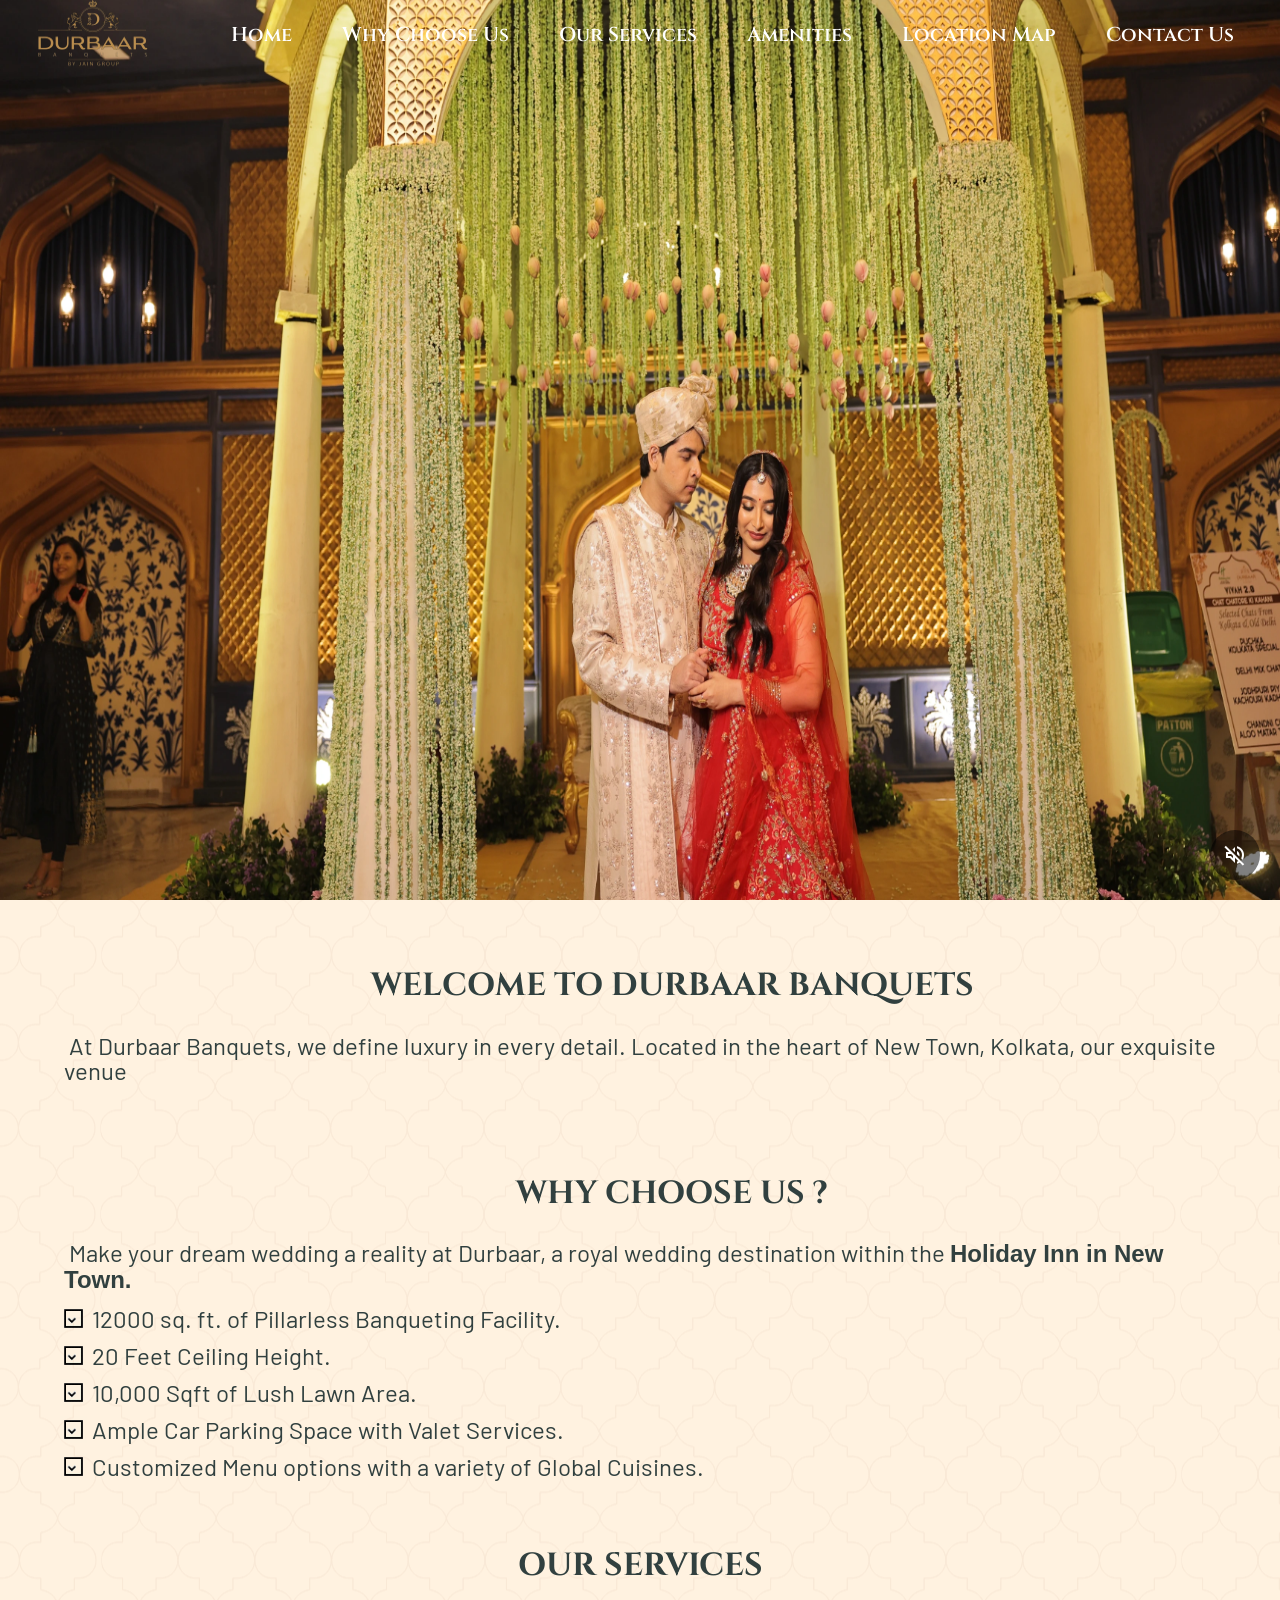
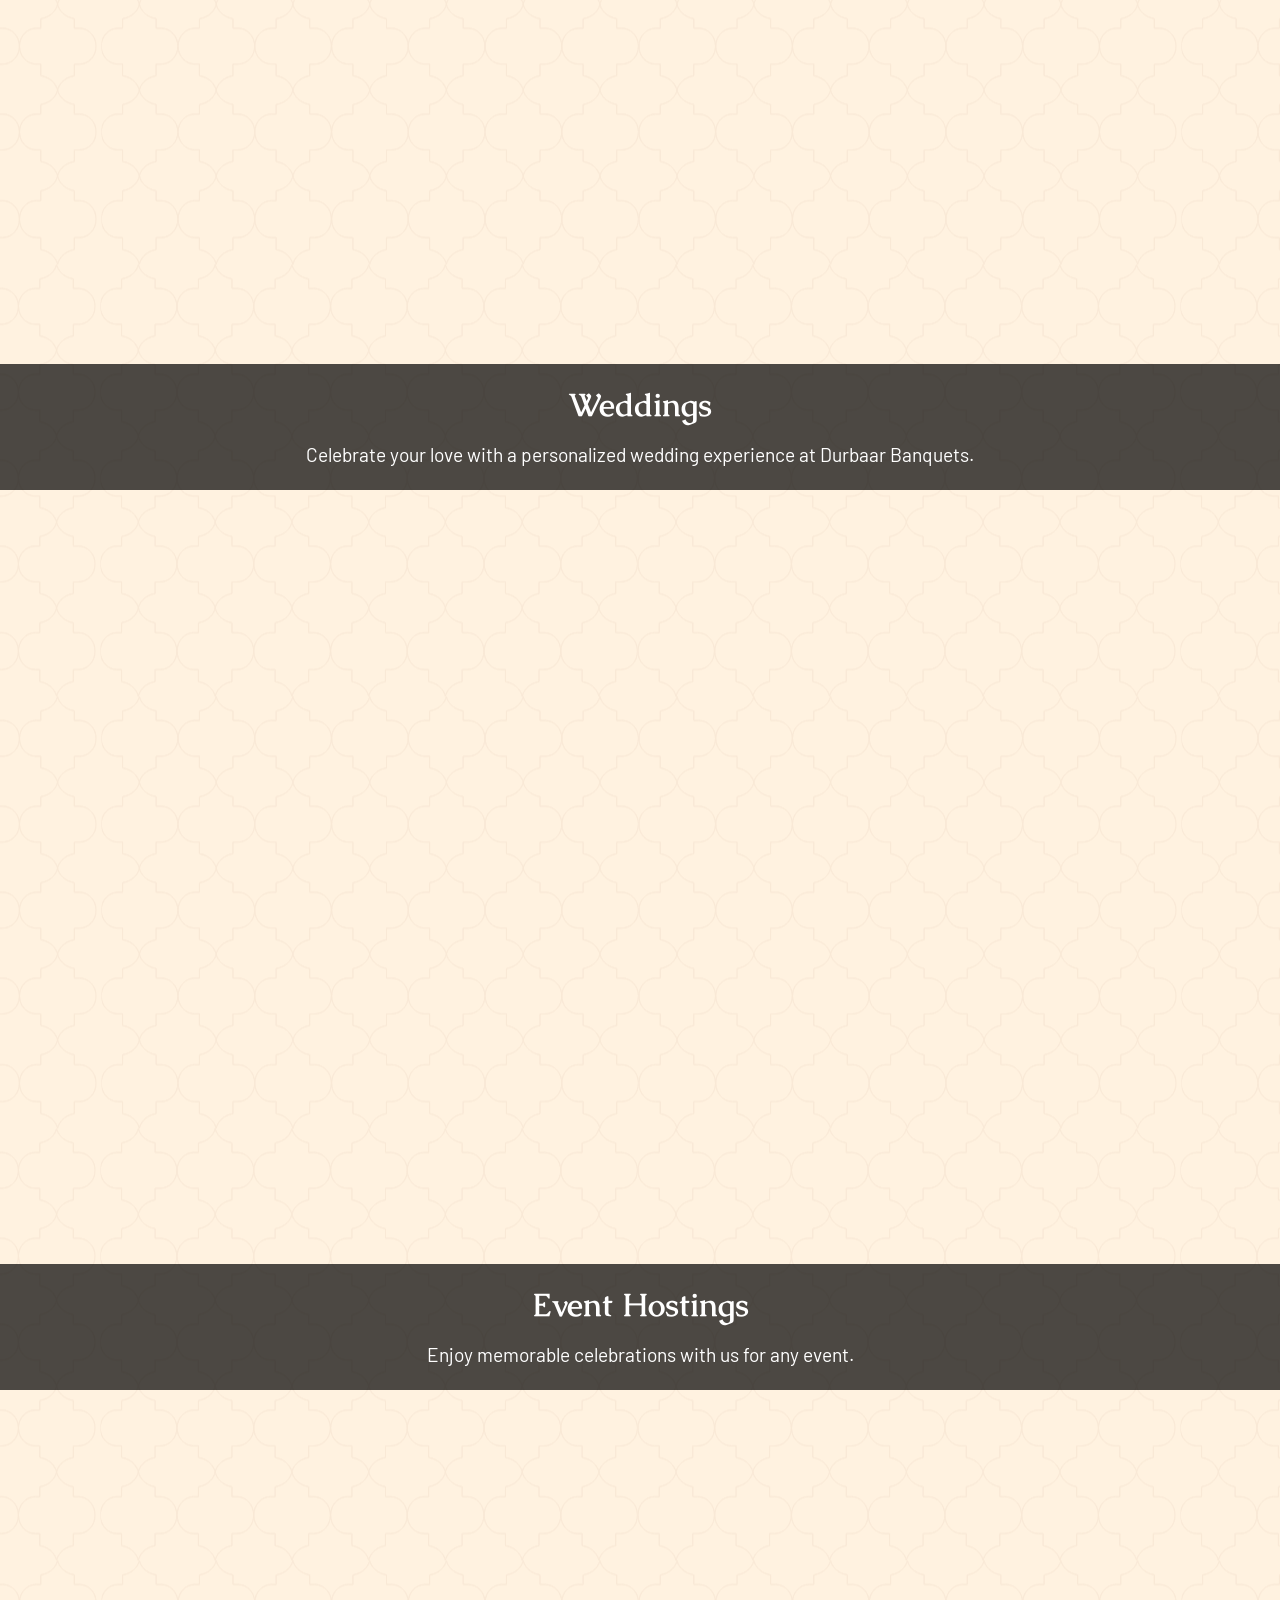
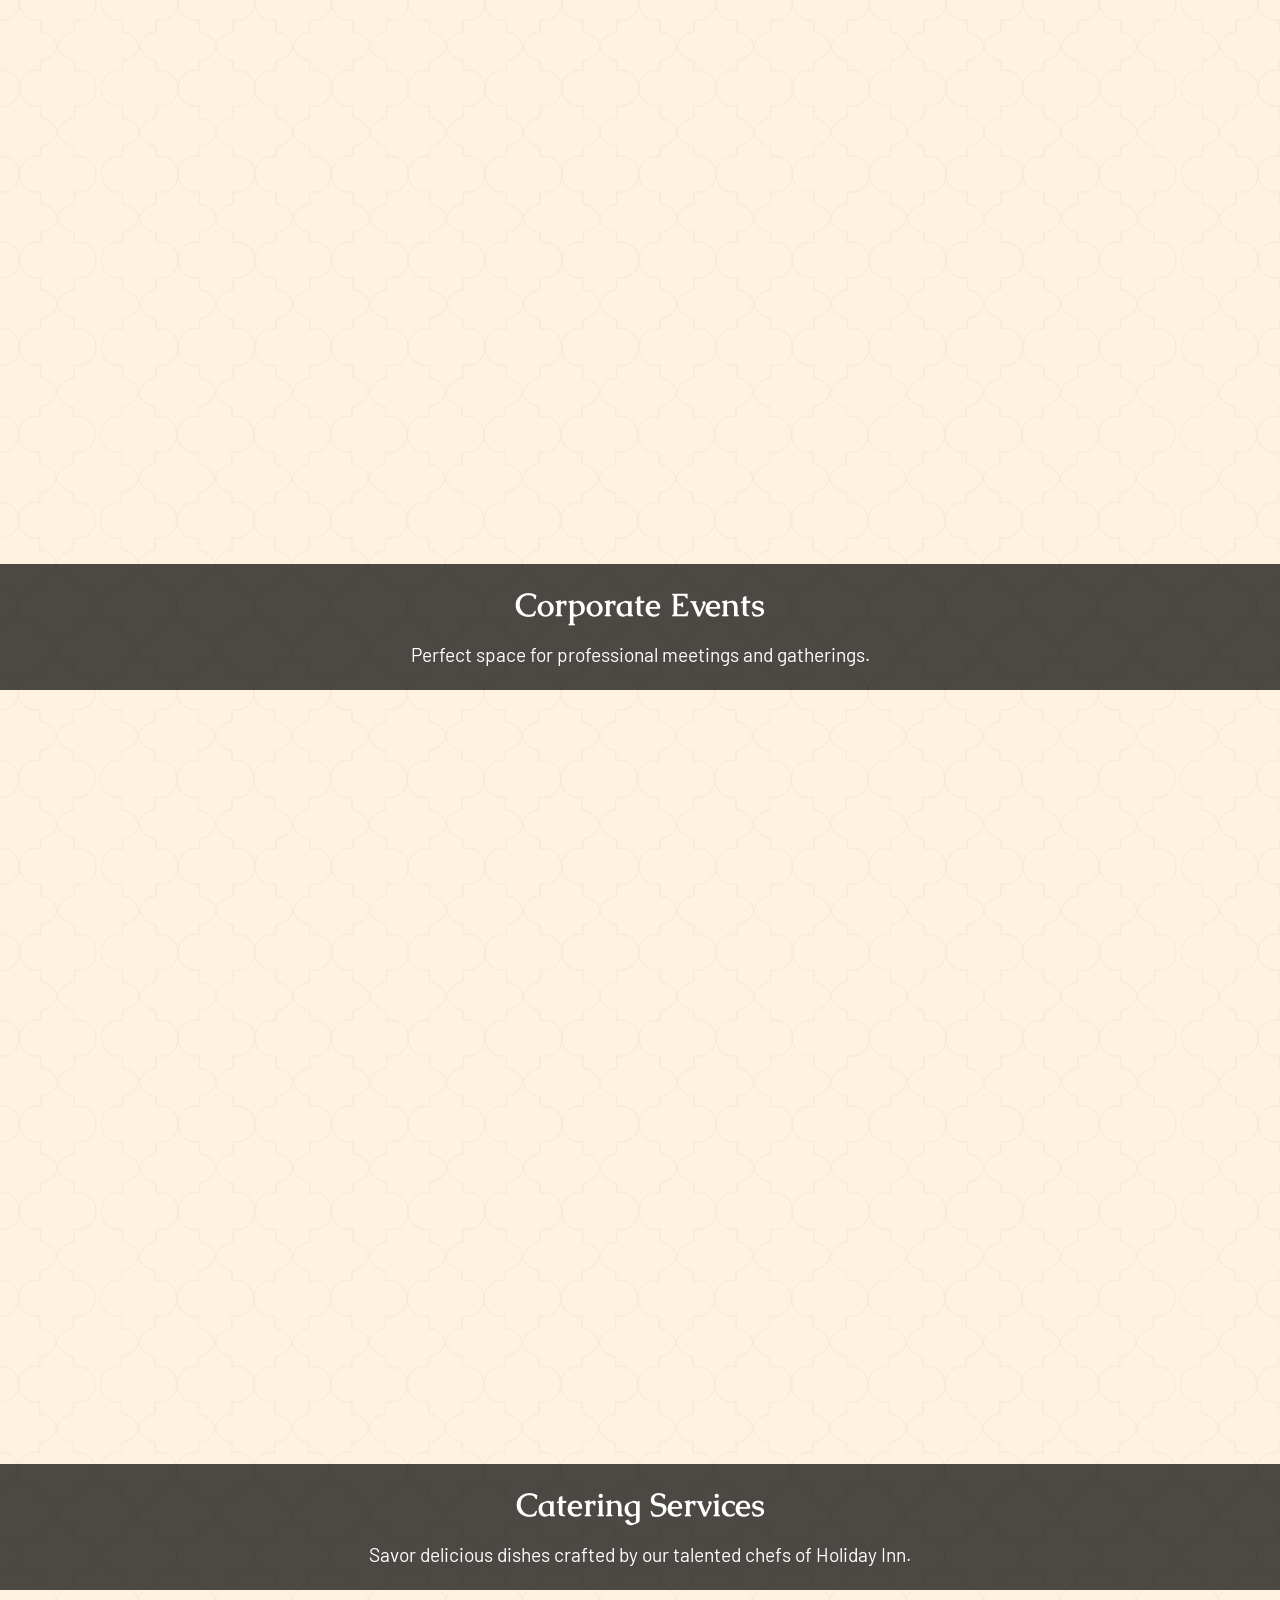
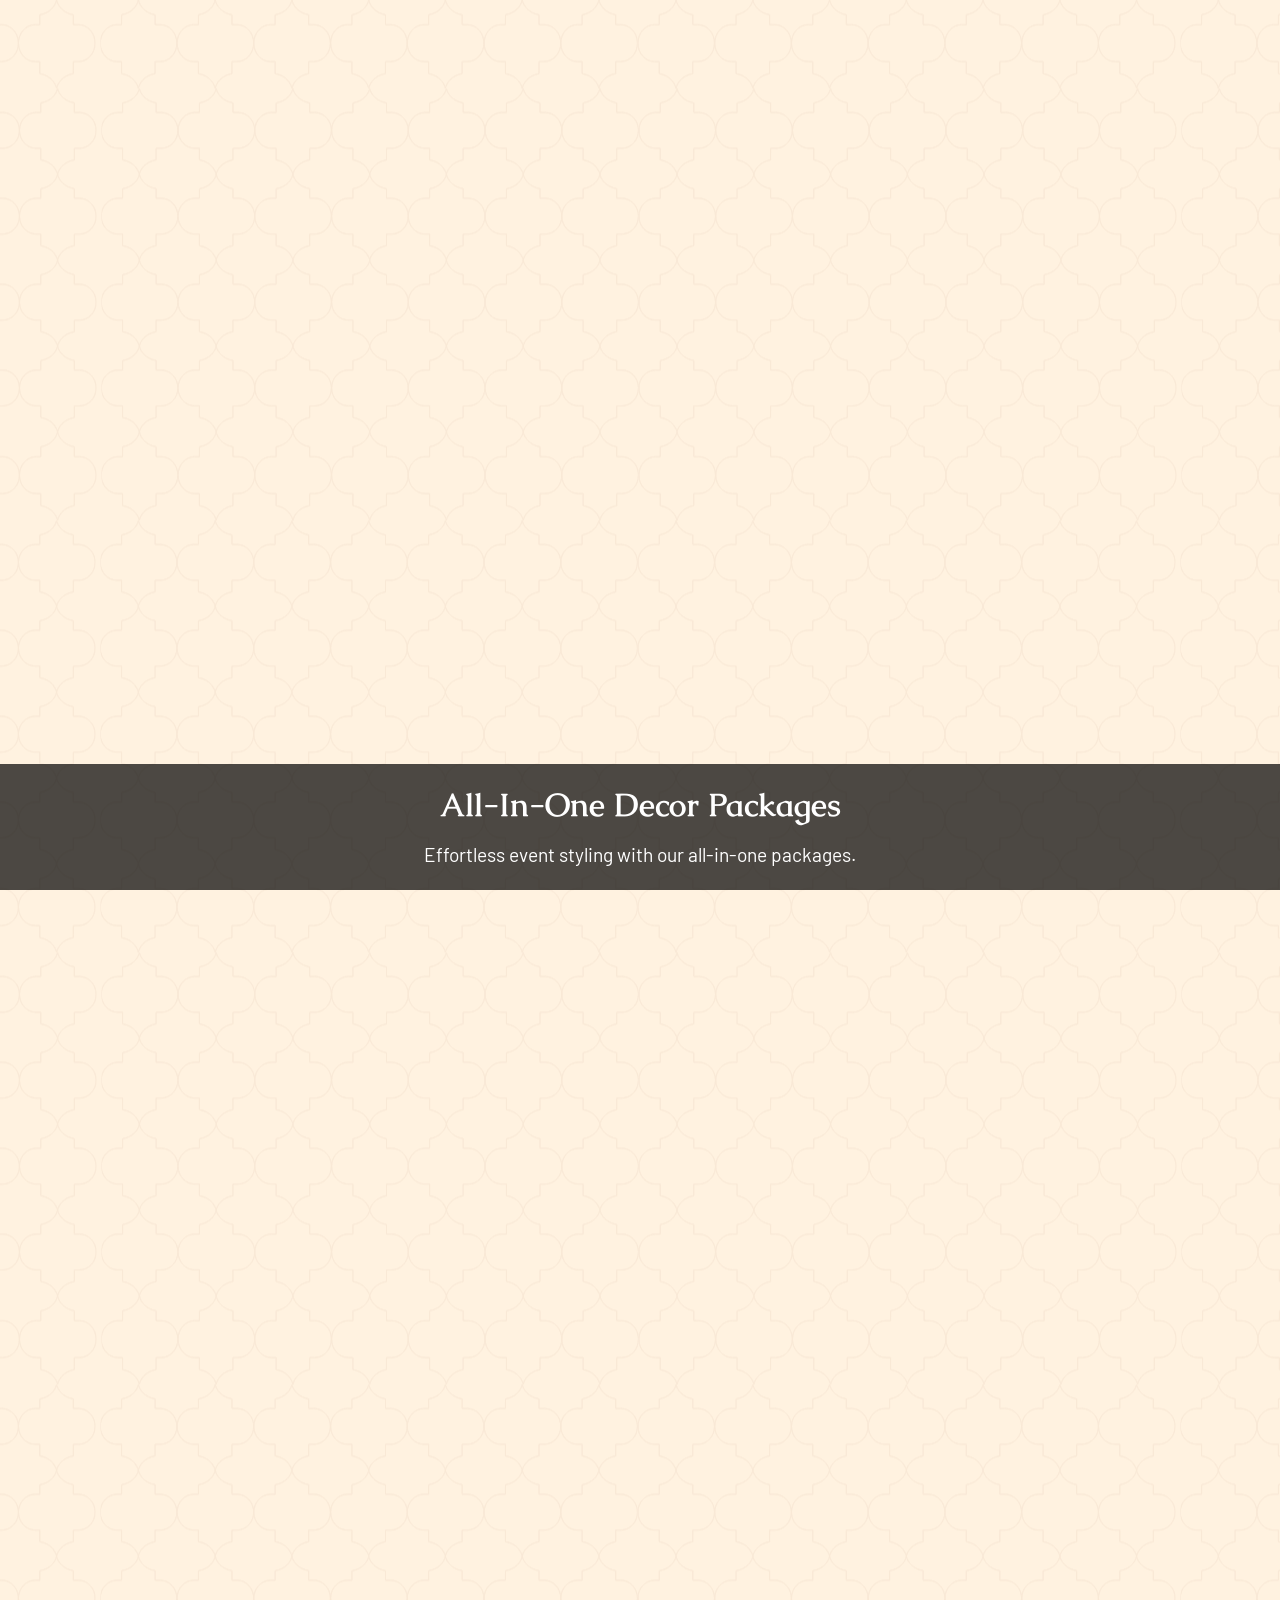
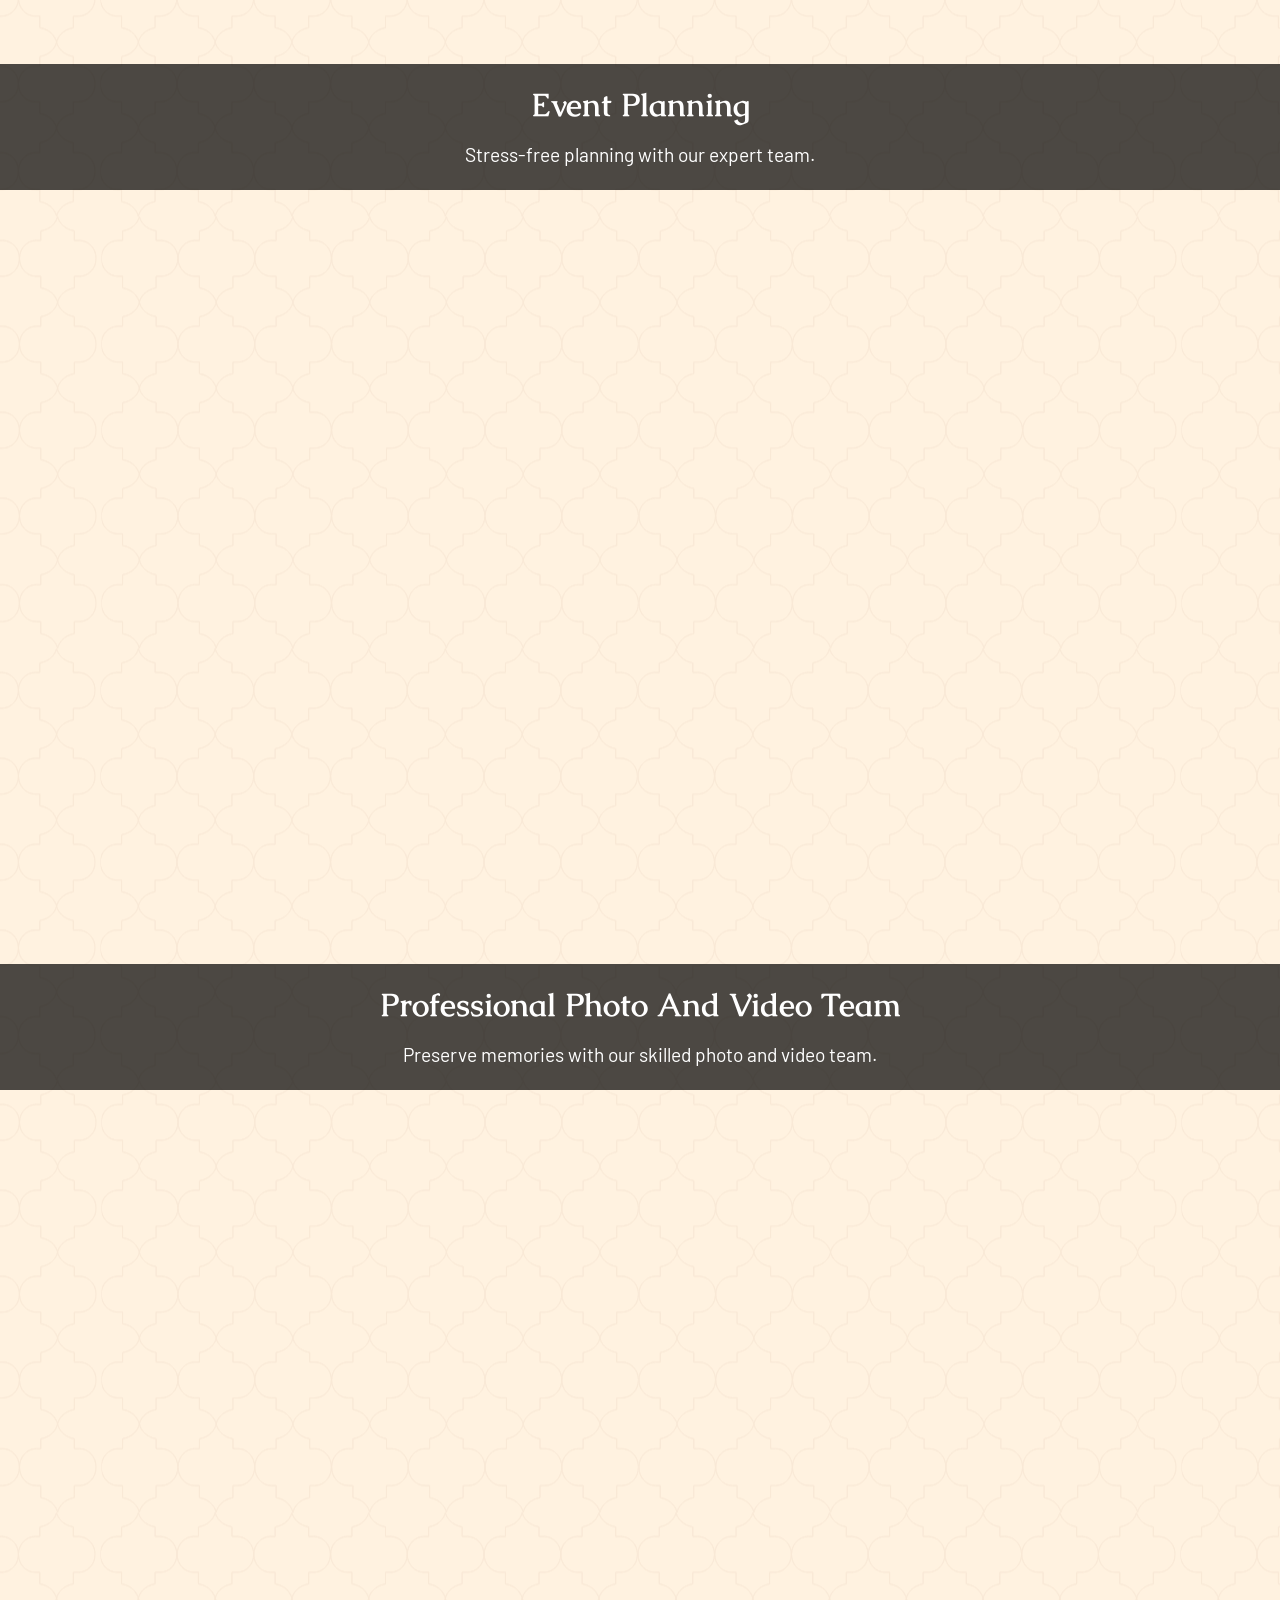
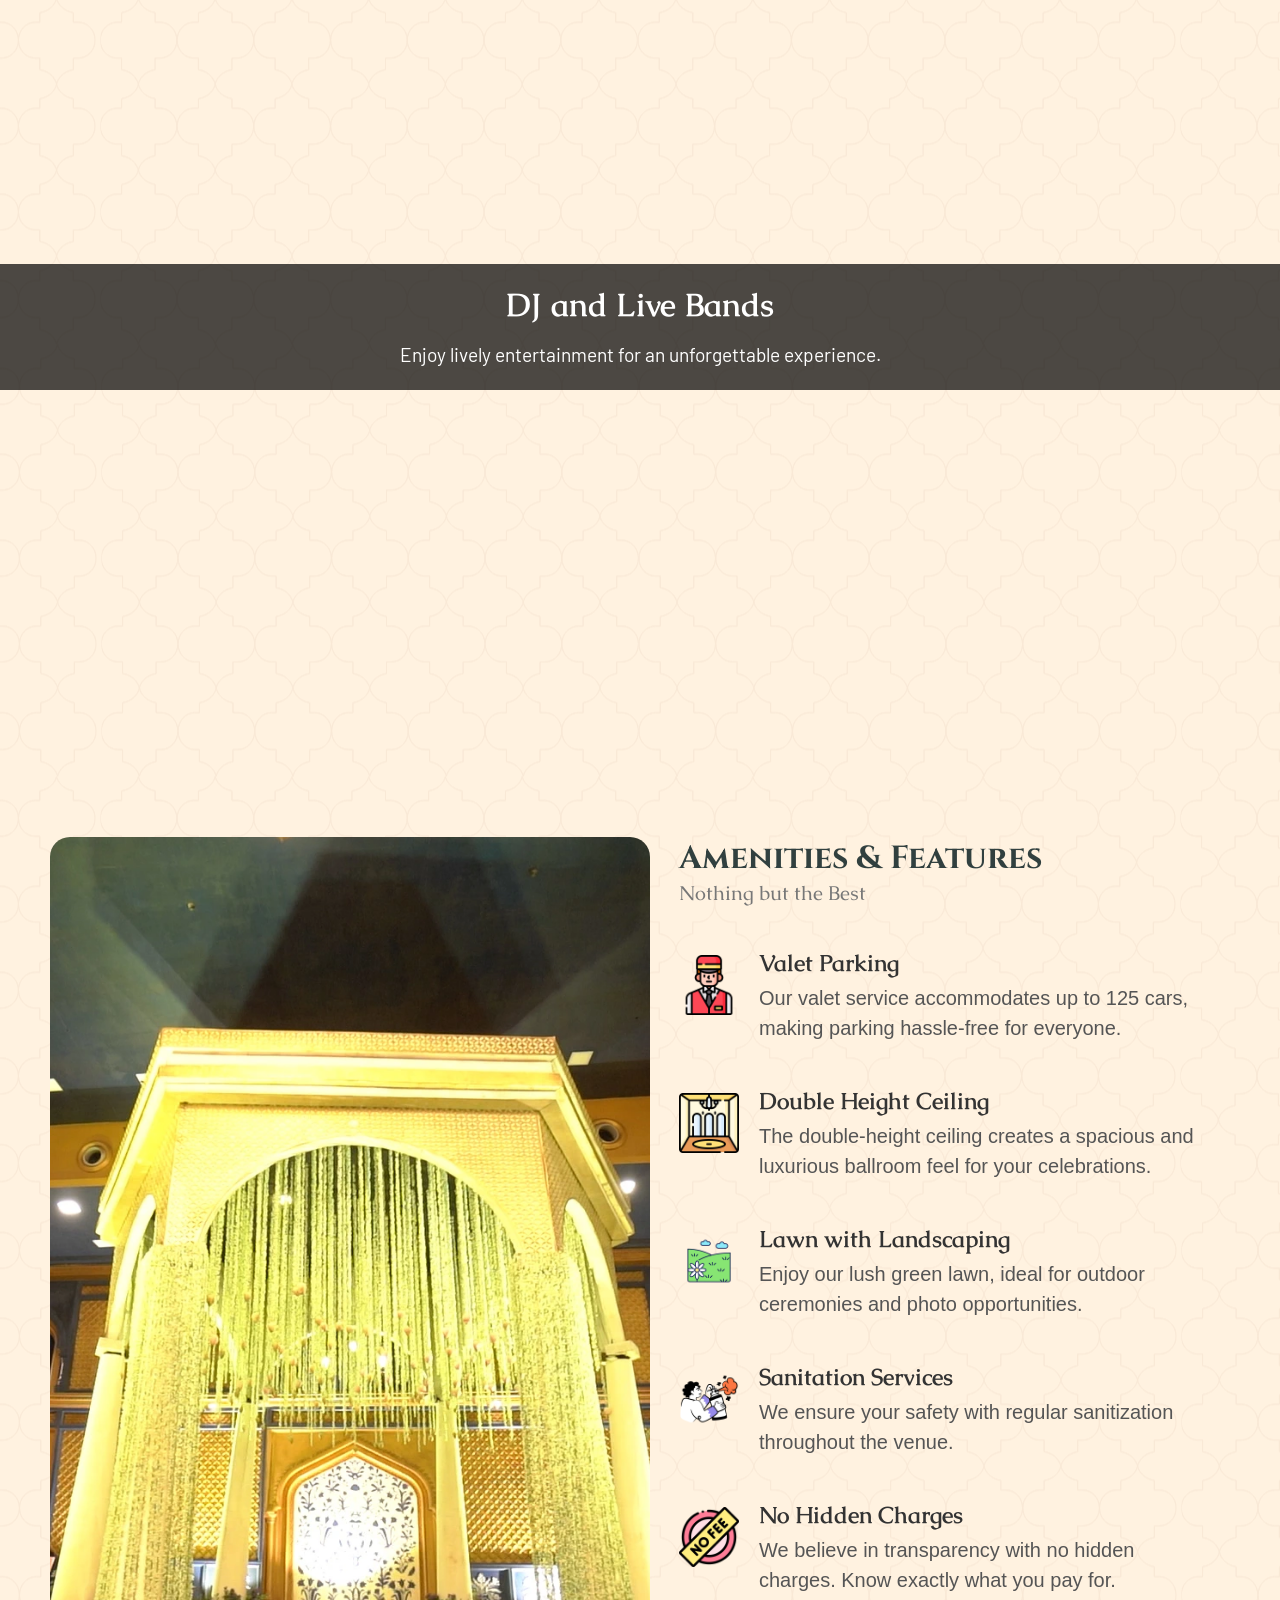
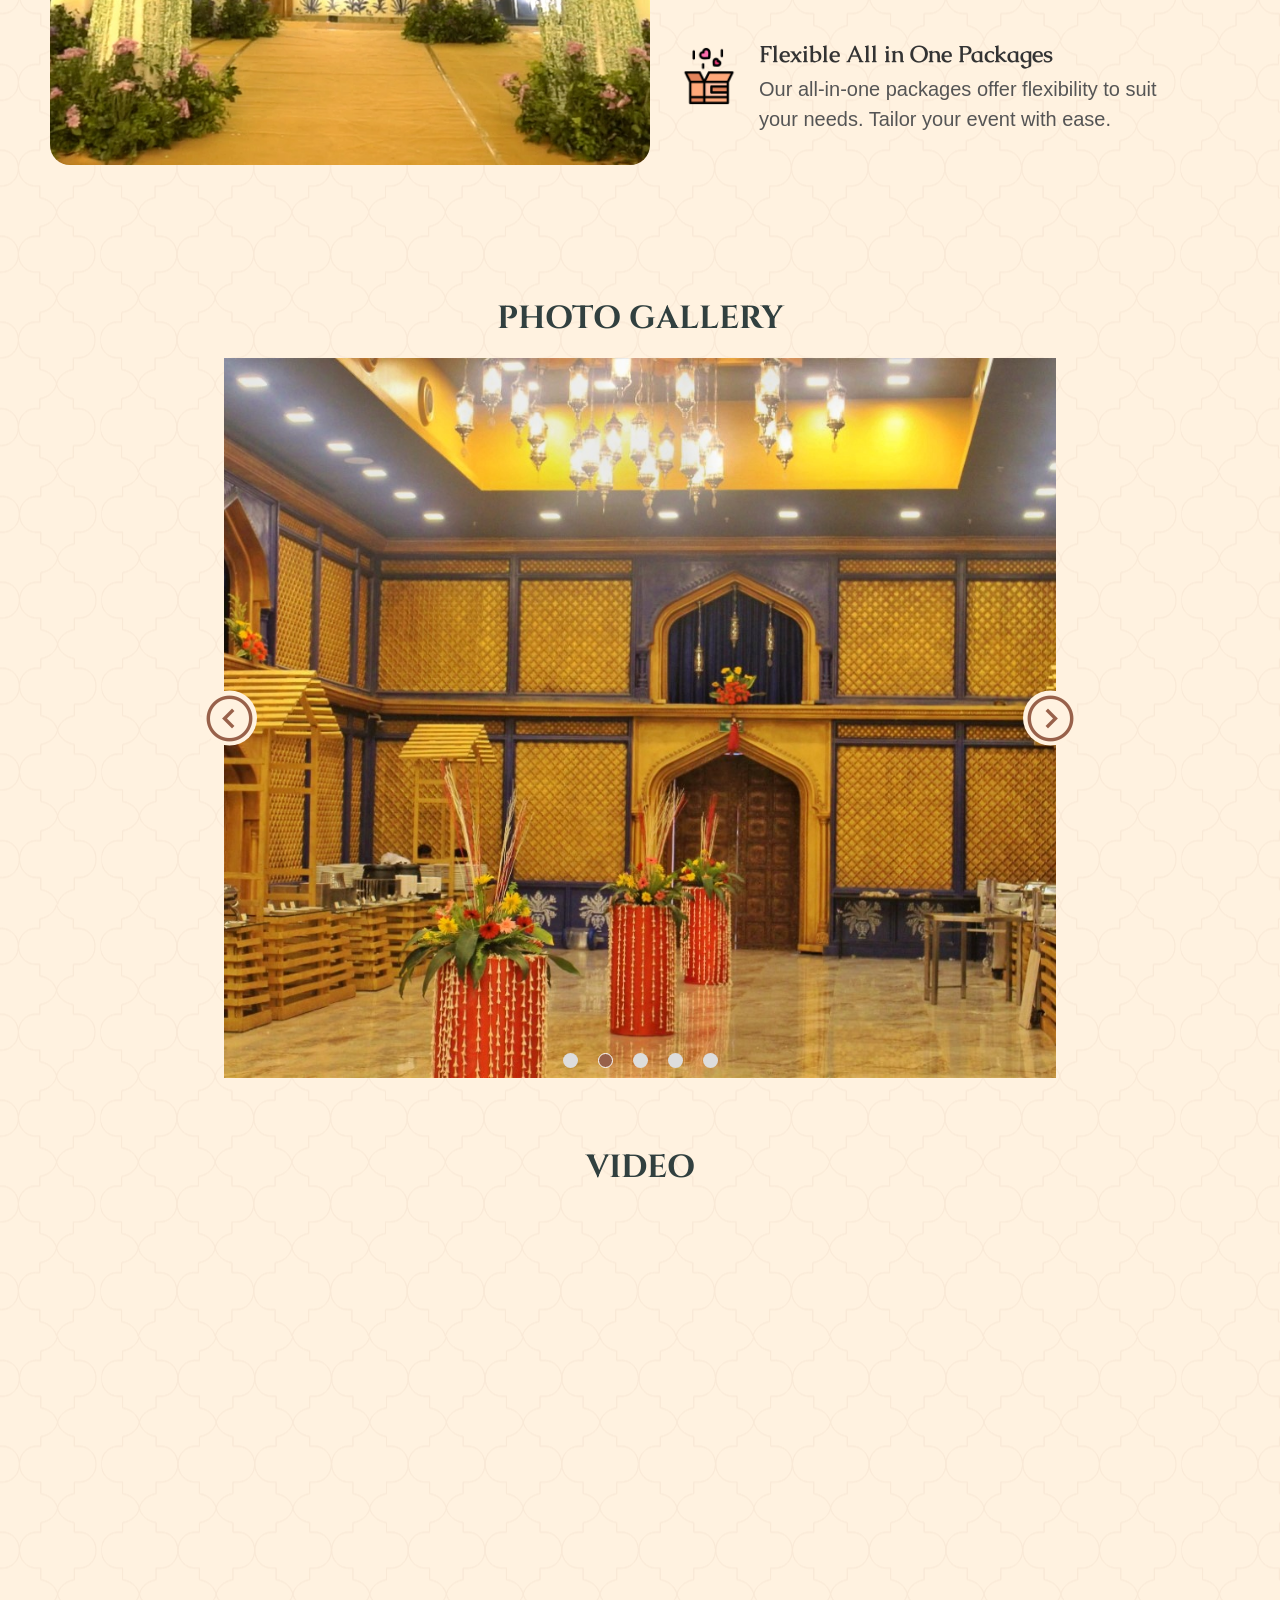
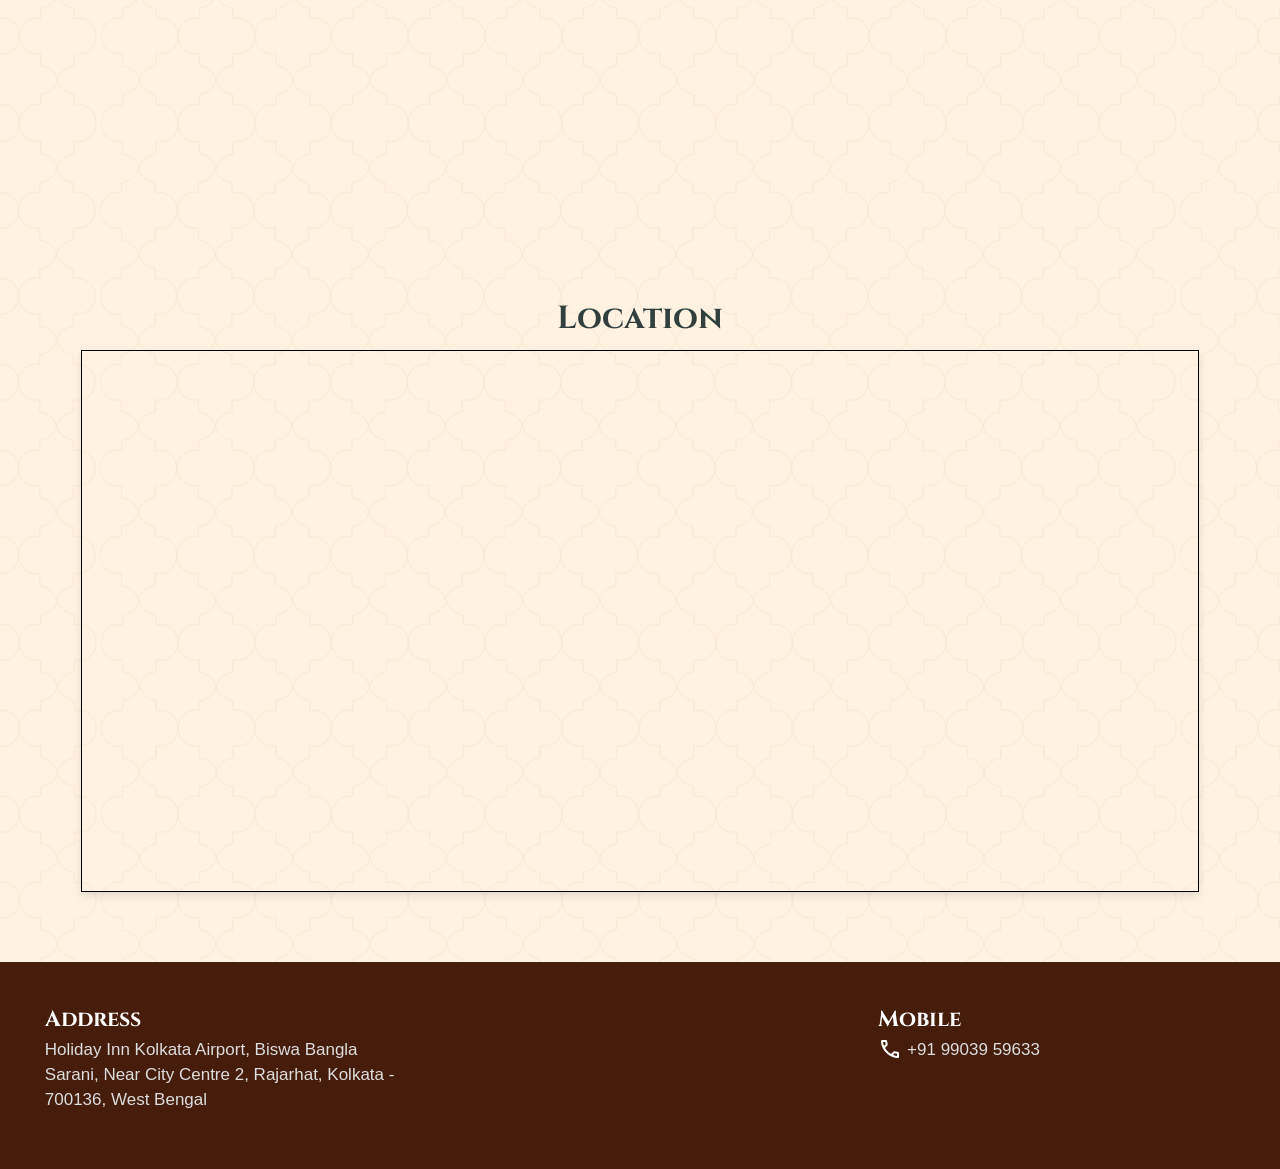
==== commit 43fa69cd: "holiday in bold done" ====
--- a/index.html
+++ b/index.html
@@ -300,10 +300,11 @@
                 <p id="why-choose-text" class="hidden">
                     Make your dream wedding a reality at Durbaar, a royal wedding destination within the <strong>Holiday Inn in New Town.</strong> Here’s why Durbaar Banquets is the ideal choice for your unforgettable celebration:
                 </p>
+                
                 <div class="facilities">
                     <ul>
                         <div class="checkbox"></div>
-                        <p>12000 sq. ft. of Pillarless Banqueting Facility.</p>
+                        <p>12000 sq. ft. of Pillarless Banqueting Facility. </p>
                     </ul>
                     <ul>
                         <div class="checkbox"></div>
--- a/style.css
+++ b/style.css
@@ -405,6 +405,7 @@
 strong {
     font-weight: bold; /* This is usually default, but you can customize it */
 }
+
 
 .word.visible {
     opacity: 1;
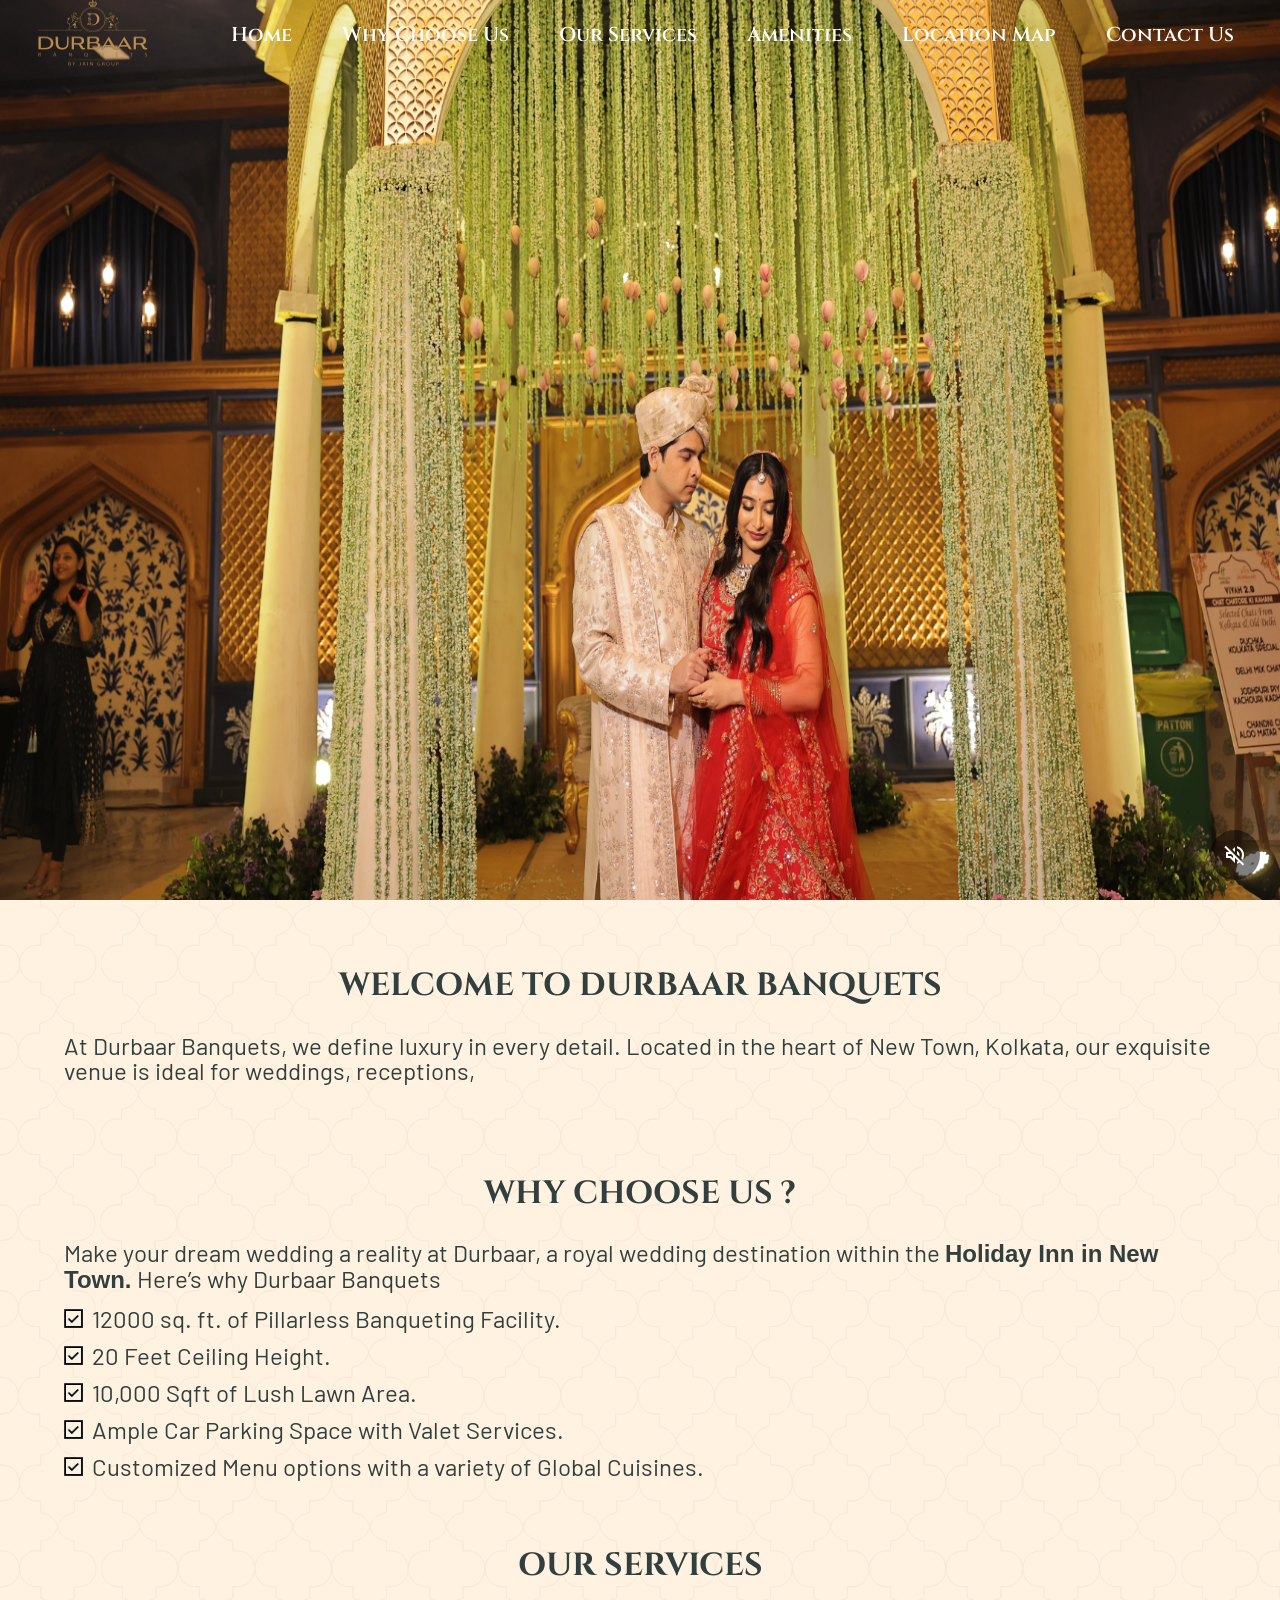
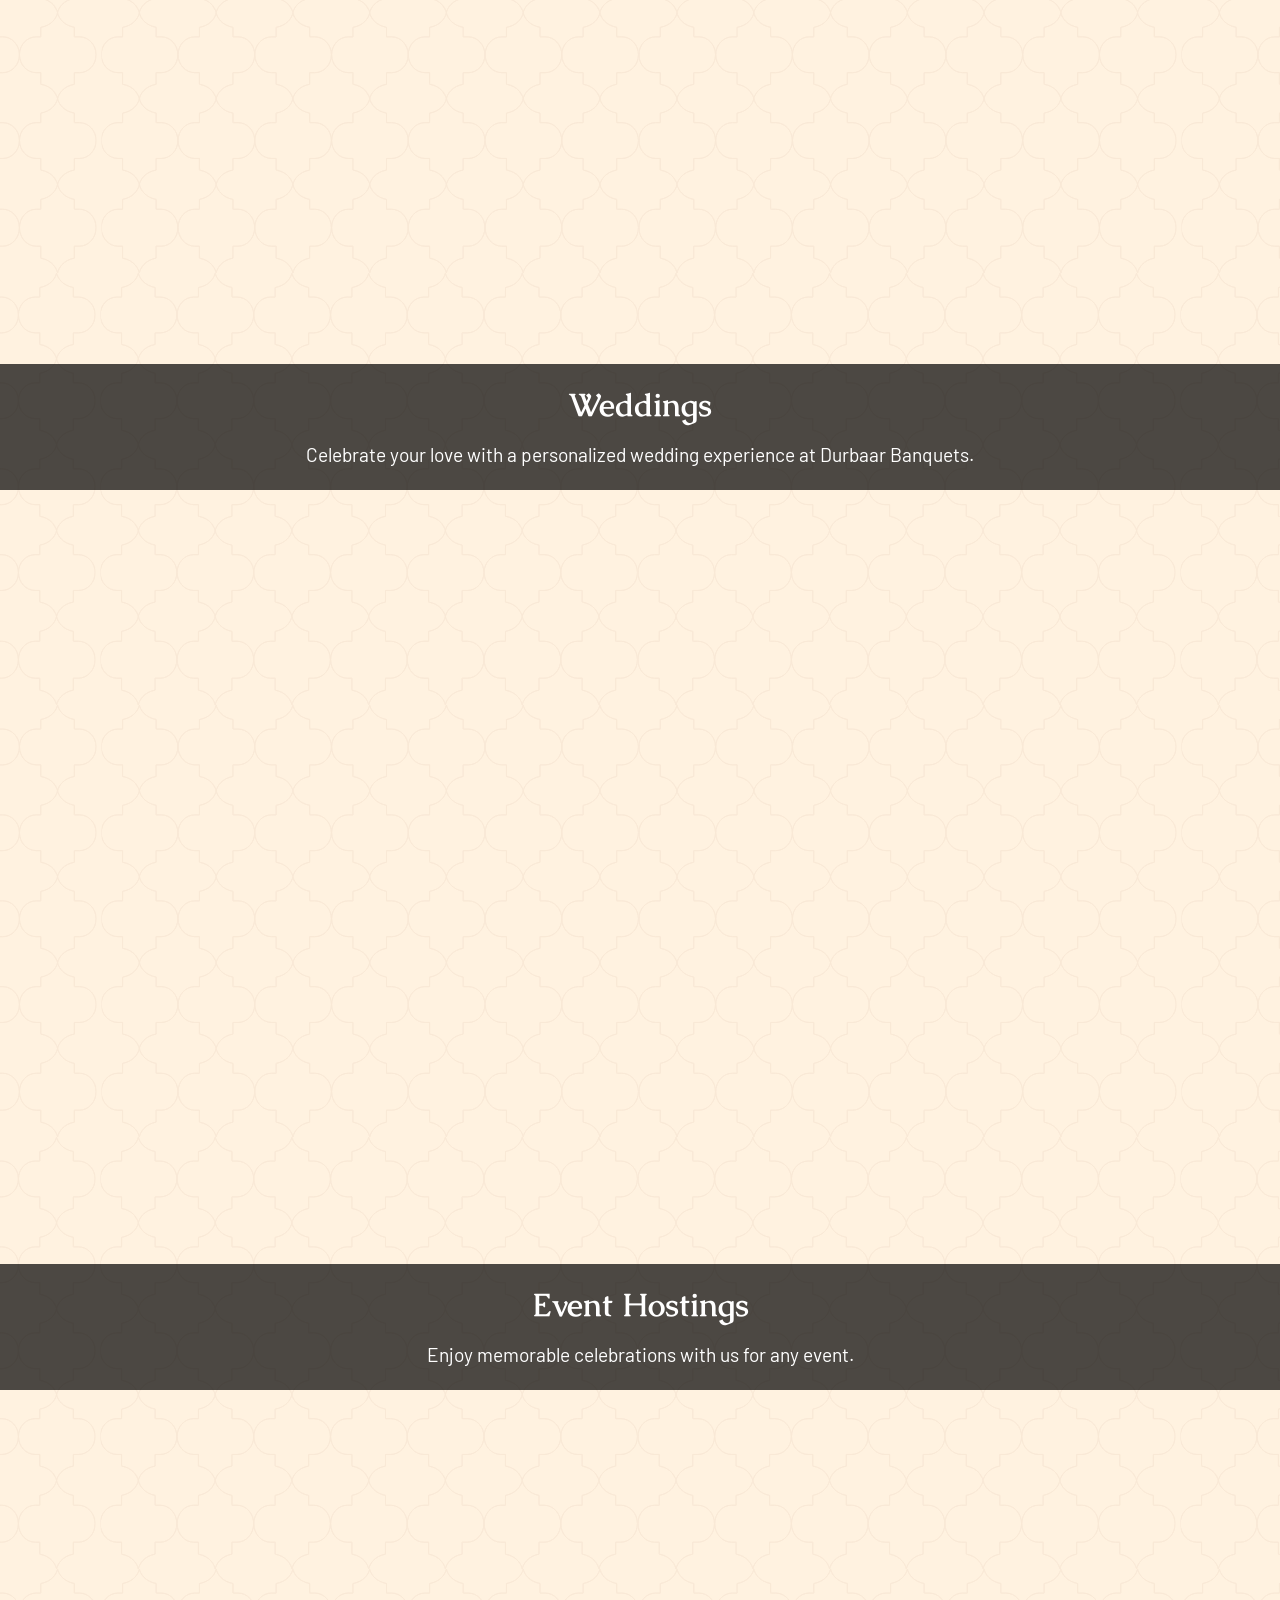
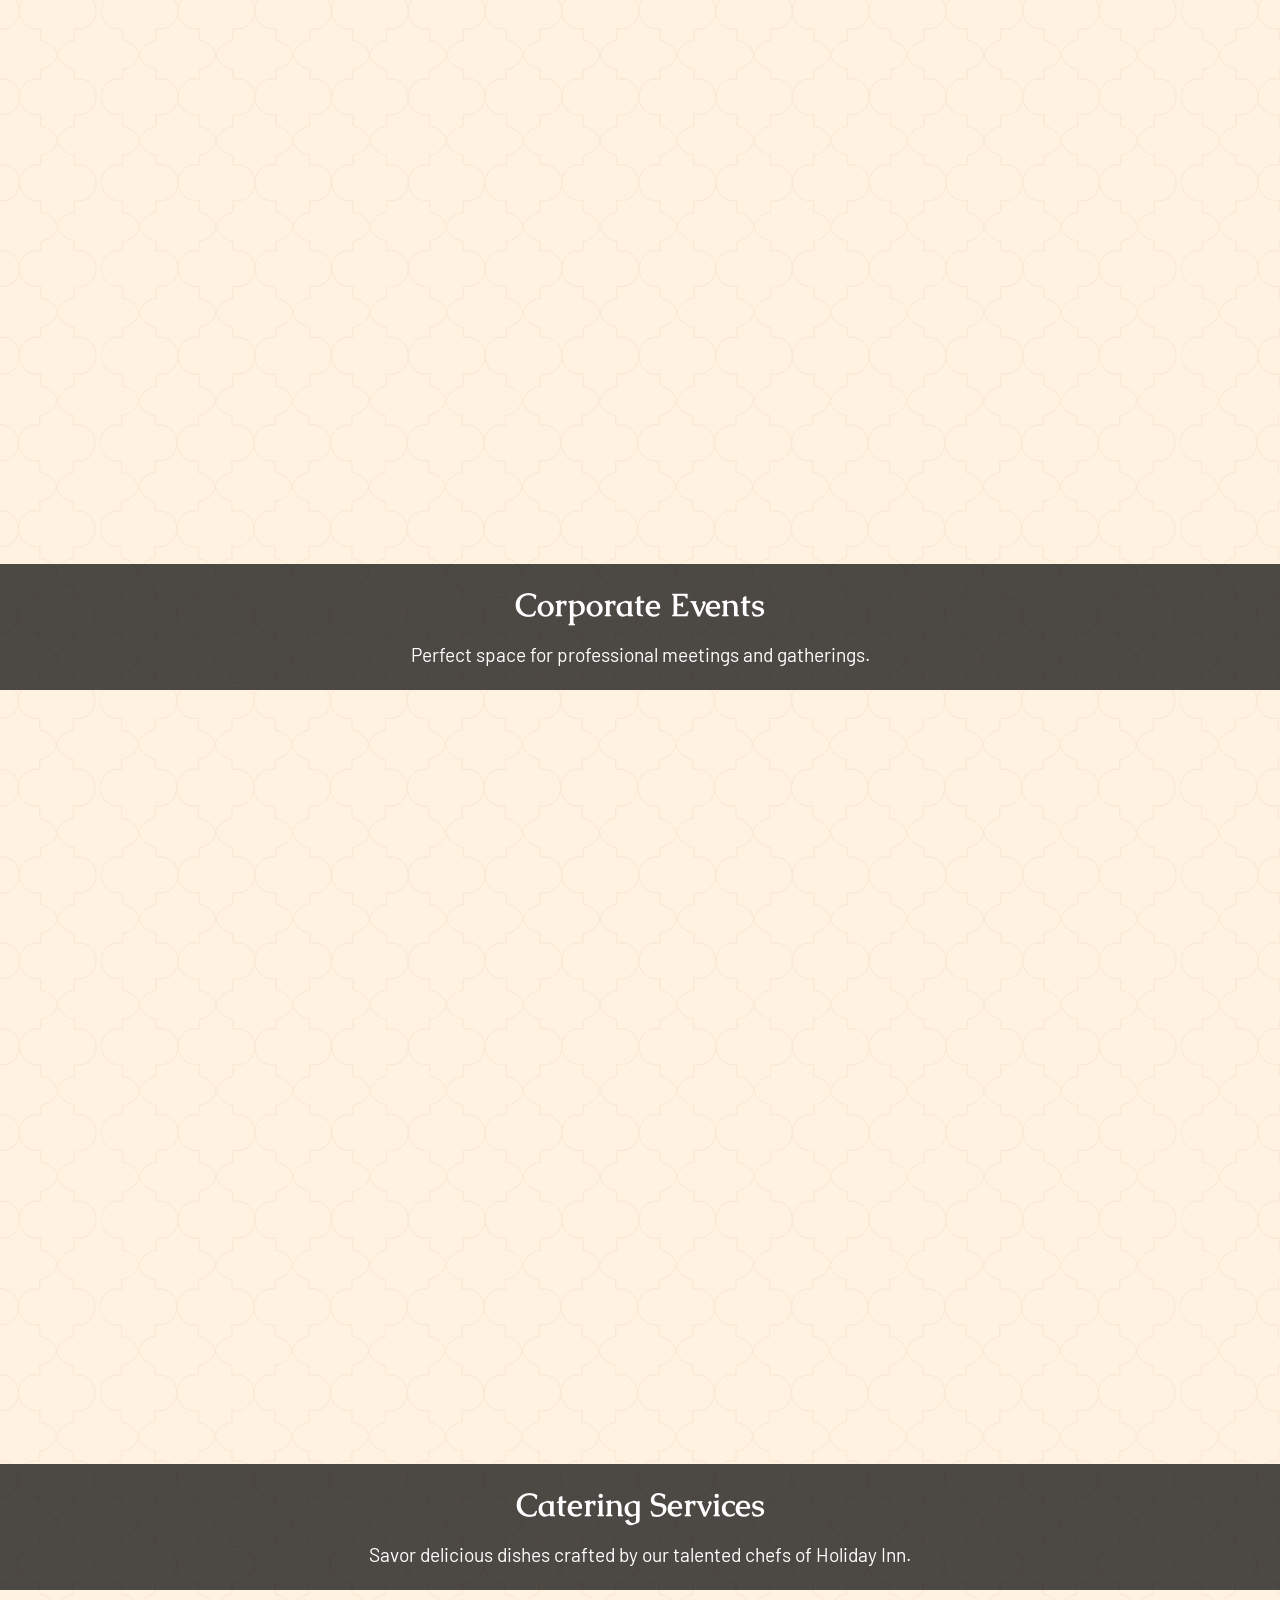
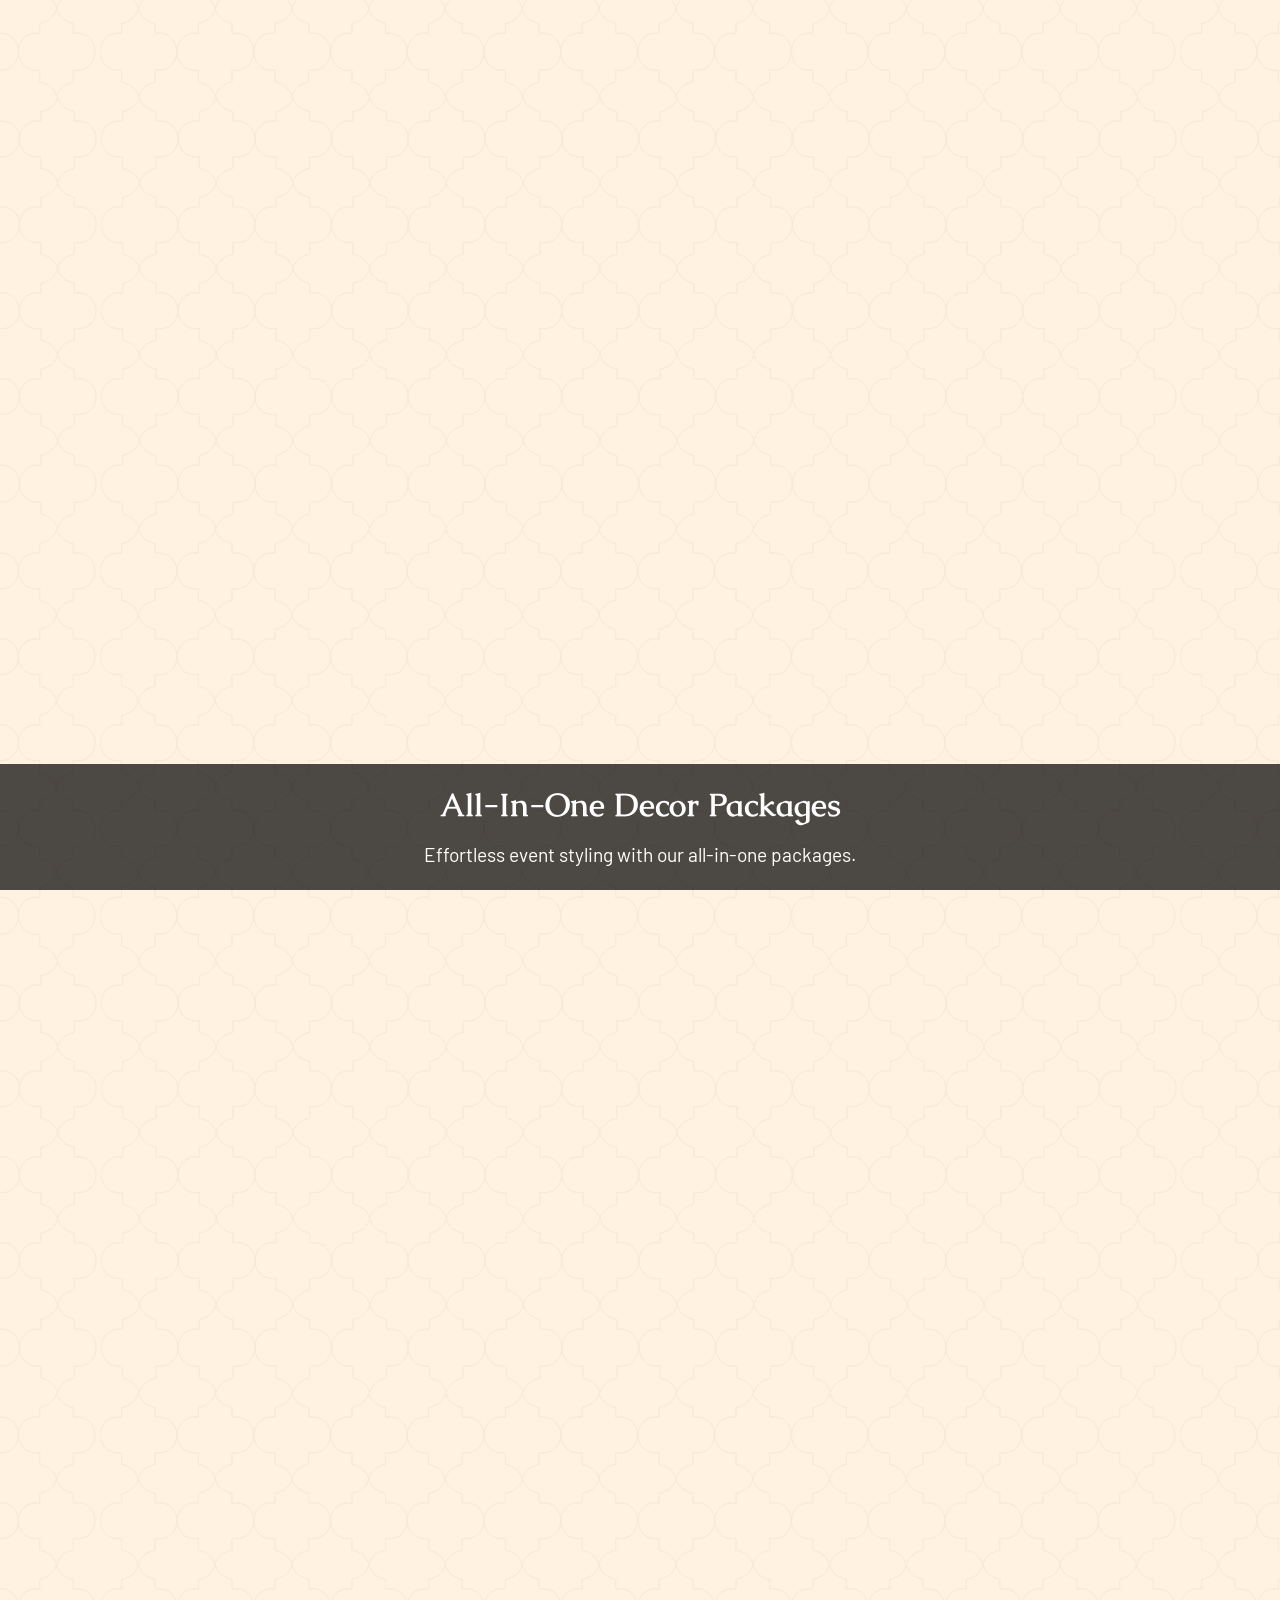
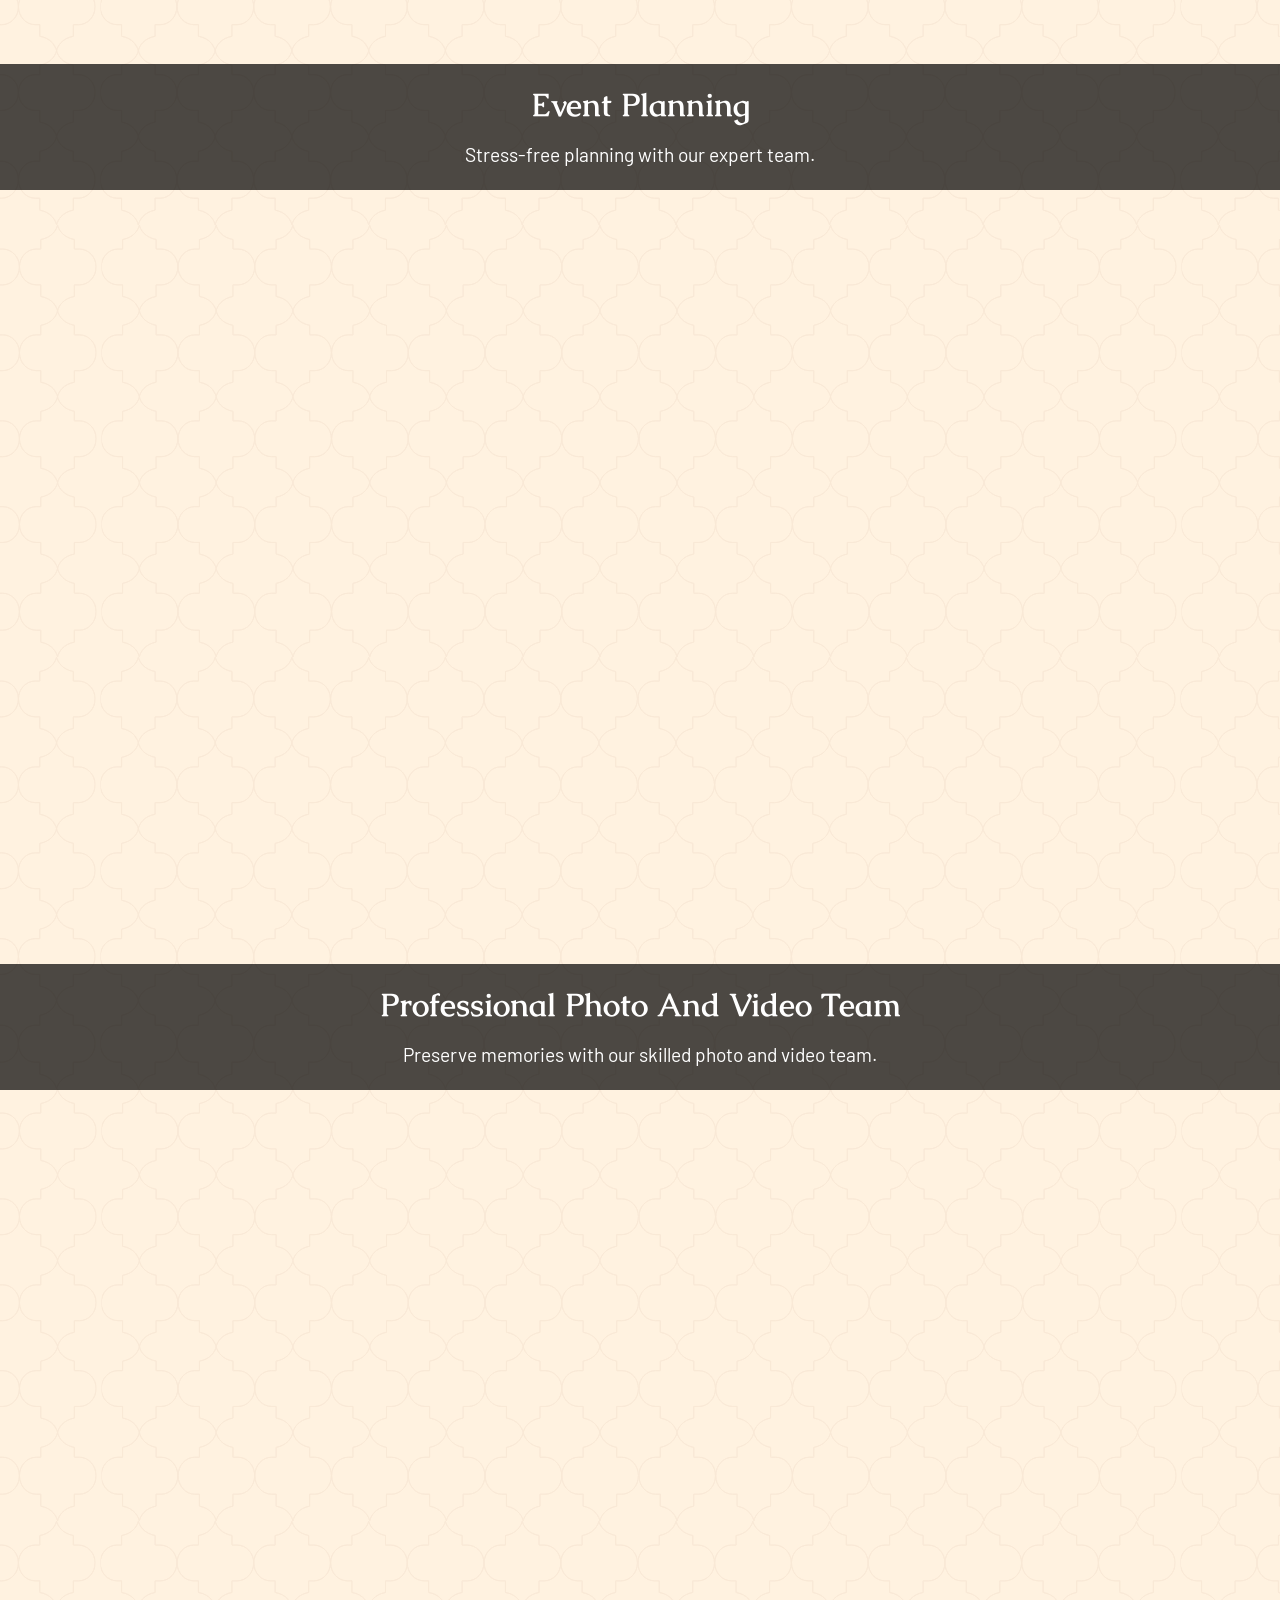
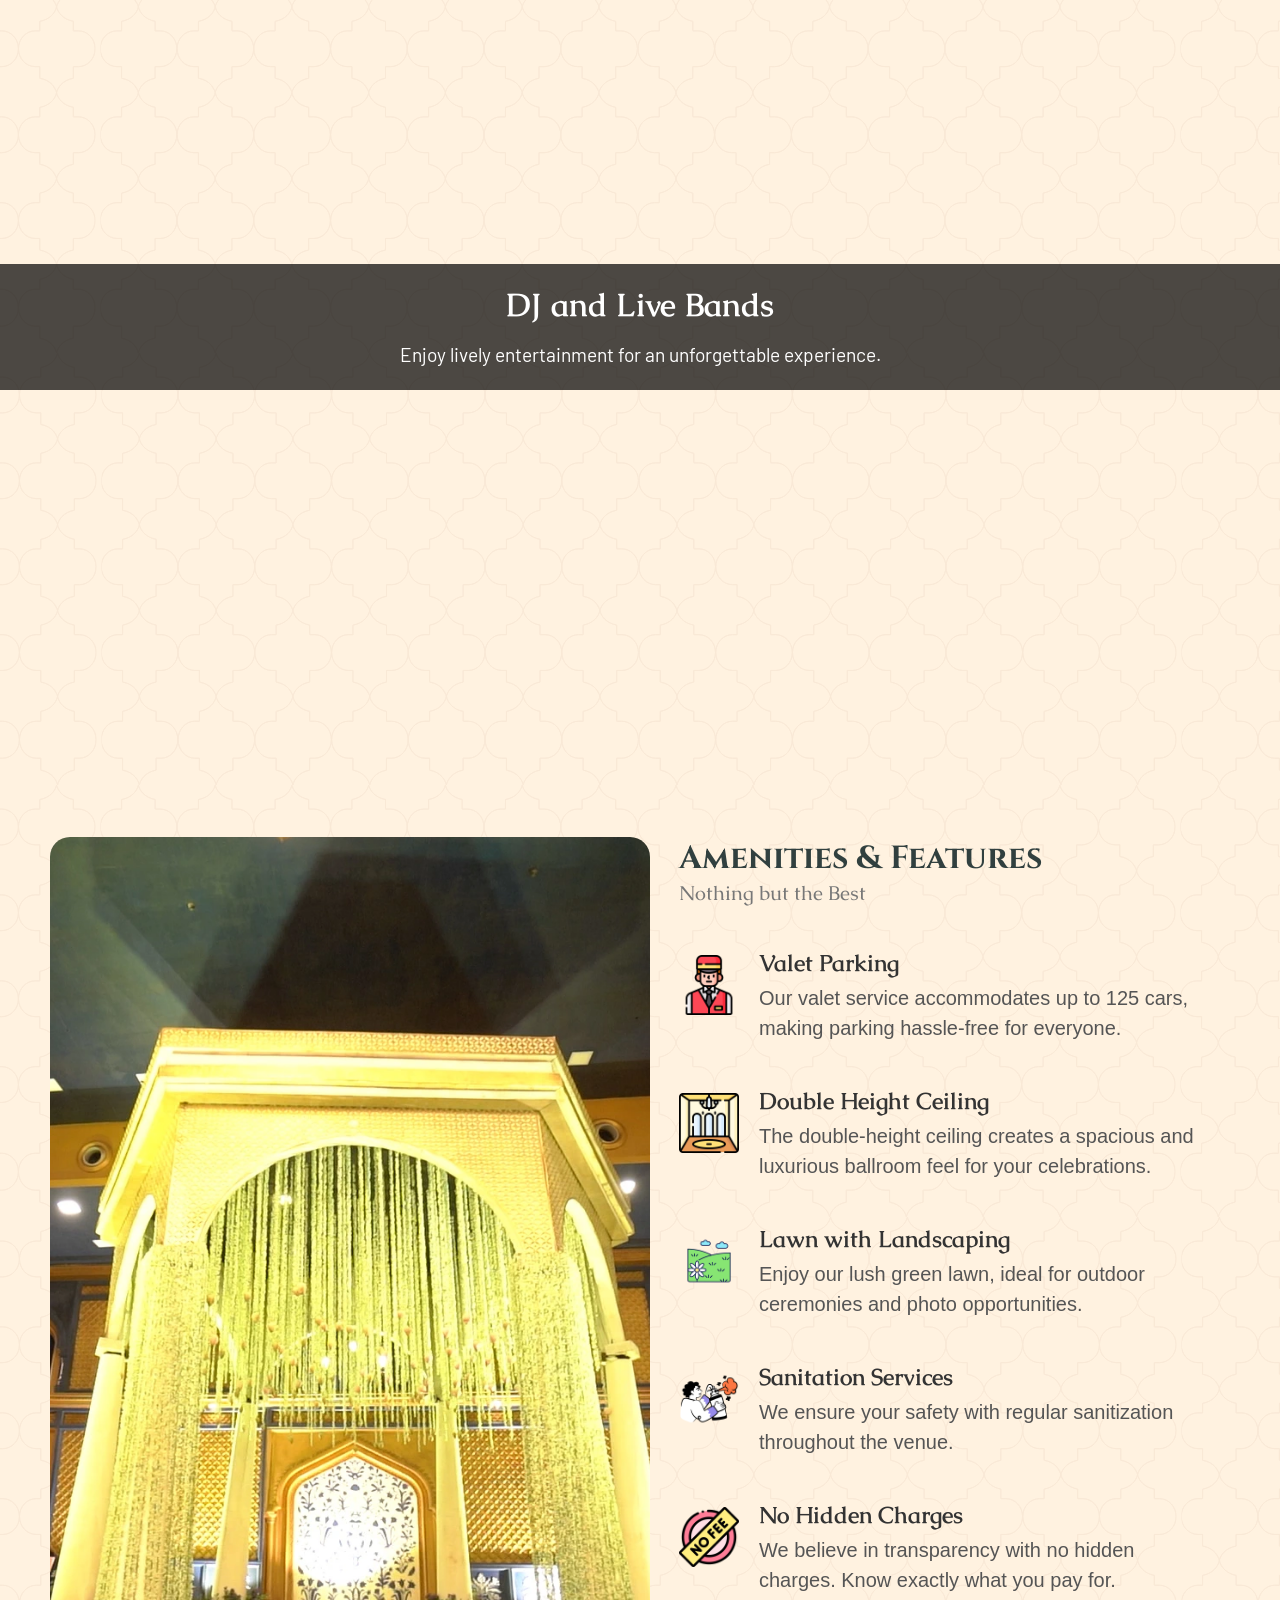
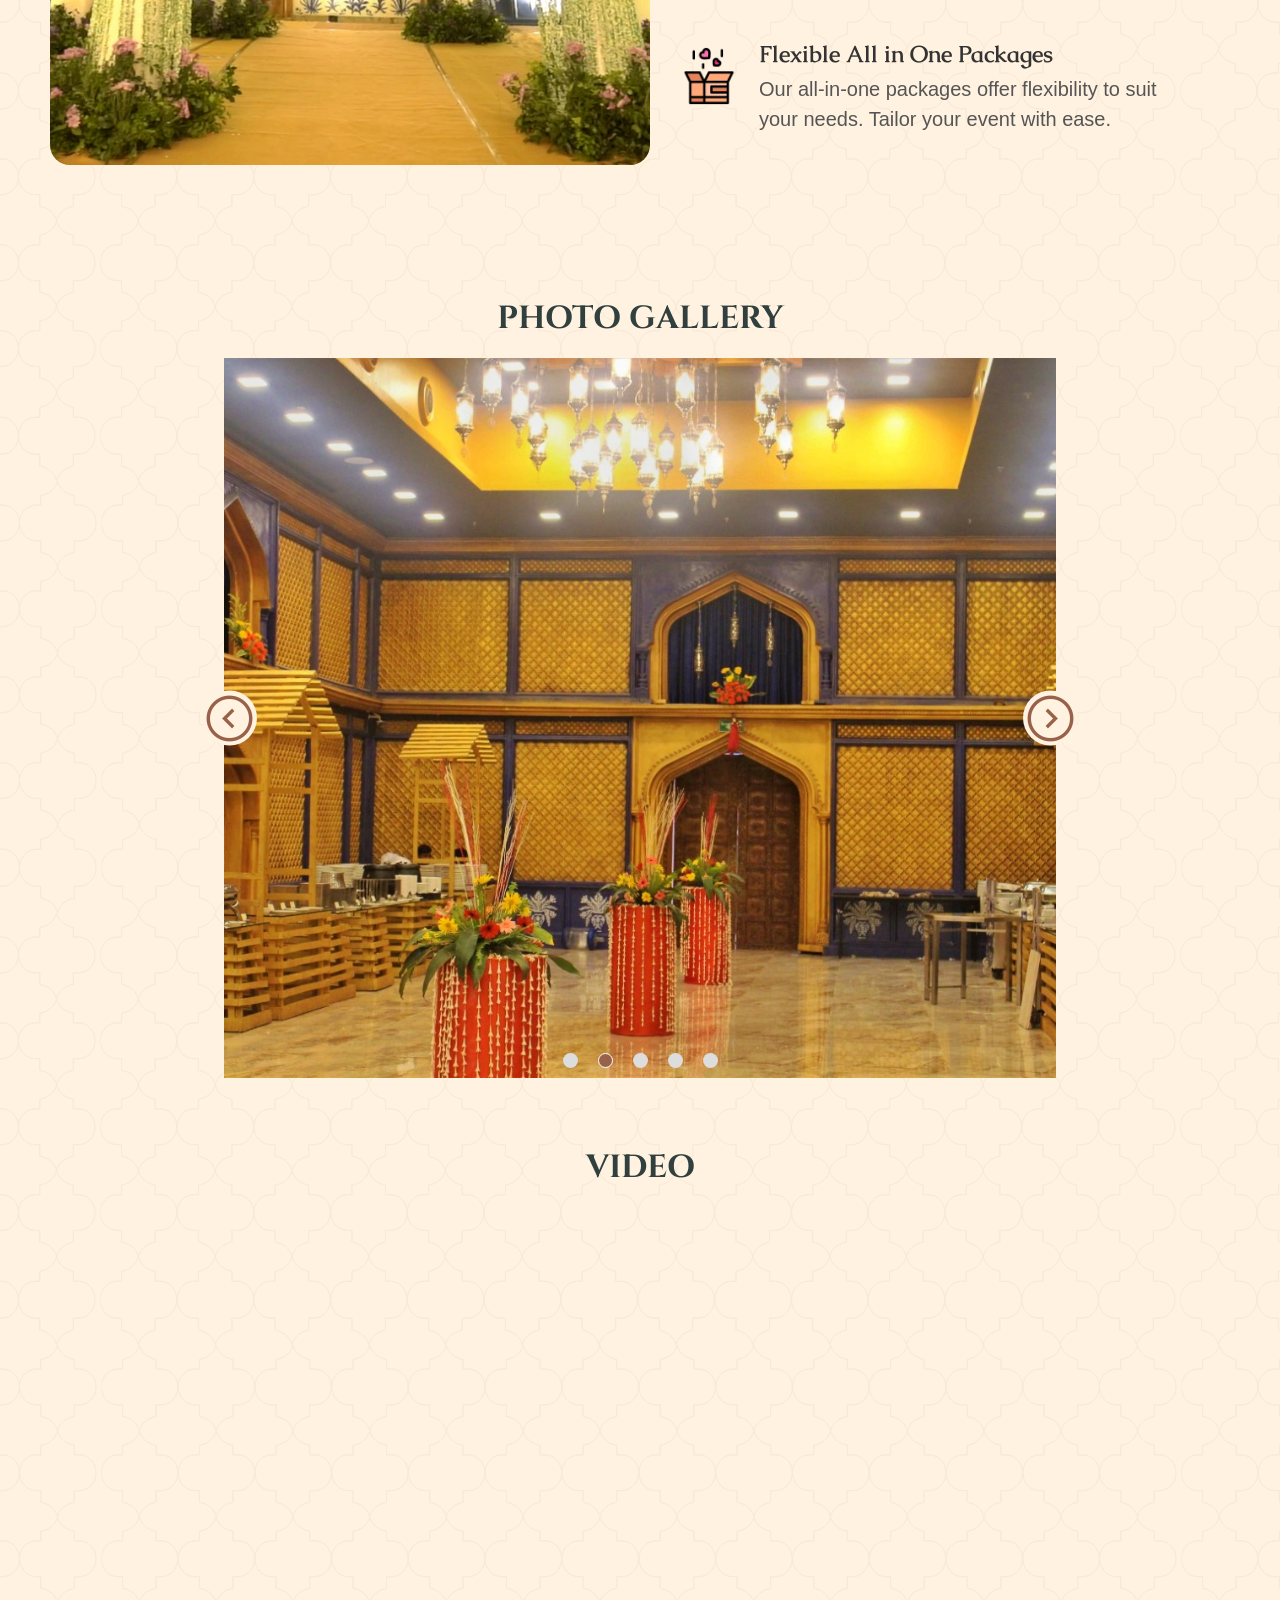
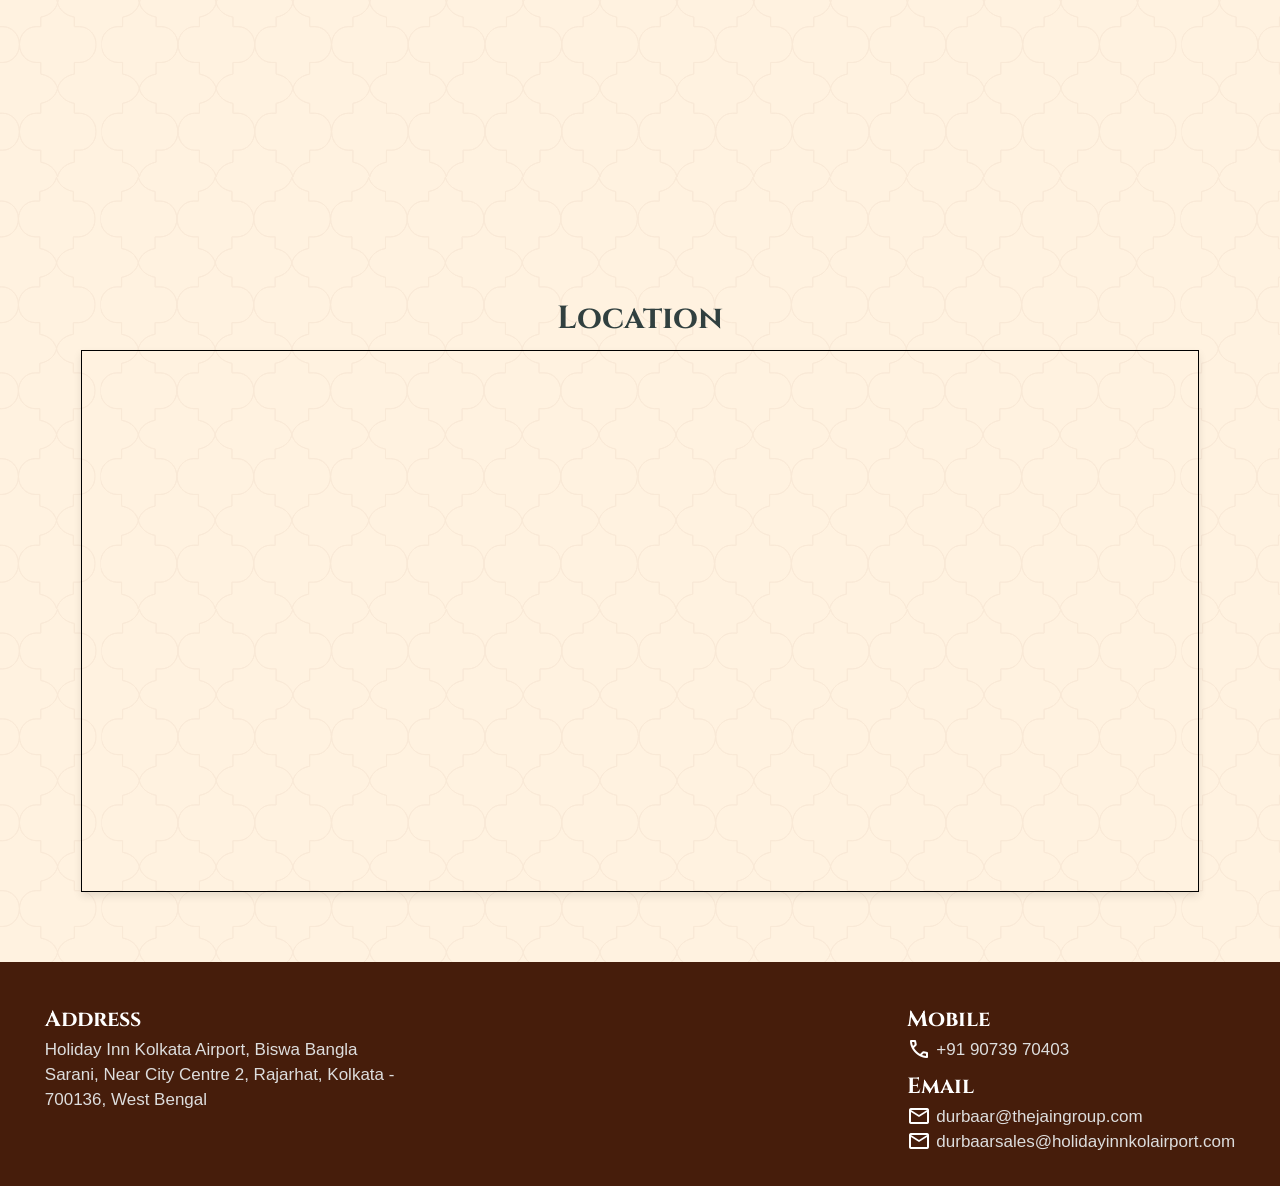
==== commit 439c40dc: "contact us" ====
--- a/index.html
+++ b/index.html
@@ -160,7 +160,7 @@
                 <source data-src="assets/Banner Video Landscape.mp4" type="video/mp4" media="(min-width: 769px)">
                 Your browser does not support the video tag.
             </video>
-    
+
             <!-- Mute/Unmute Button -->
             <button id="muteToggle" class="mute-button" aria-label="Mute/Unmute Video">
                 <span class="material-symbols-outlined" id="mute_button">
@@ -285,8 +285,8 @@
                 <pre class="heading"> DURBAAR BANQUETS</pre>
             </div>
             <div class="why_choose_text">
-                <p id="welcome-text">
-                    At Durbaar Banquets, we define luxury in every detail. Located in the heart of New Town, Kolkata,
+                <p id="welcome-text">At Durbaar Banquets, we define luxury in every detail. Located in the heart of New
+                    Town, Kolkata,
                     our exquisite venue is ideal for weddings, receptions, engagements, corporate events, and grand
                     celebrations. We are dedicated to making your special moments truly unforgettable.
                 </p>
@@ -297,10 +297,11 @@
                 <h2 class="heading">WHY CHOOSE US ?</h2>
             </div>
             <div class="why_choose_text">
-                <p id="why-choose-text" class="hidden">
-                    Make your dream wedding a reality at Durbaar, a royal wedding destination within the <strong>Holiday Inn in New Town.</strong> Here’s why Durbaar Banquets is the ideal choice for your unforgettable celebration:
+                <p id="why-choose-text" class="hidden">Make your dream wedding a reality at Durbaar, a royal wedding
+                    destination within the <strong>Holiday Inn in New Town.</strong> Here’s why Durbaar Banquets is the
+                    ideal choice for your unforgettable celebration:
                 </p>
-                
+
                 <div class="facilities">
                     <ul>
                         <div class="checkbox"></div>
@@ -533,12 +534,25 @@
                     <p>Holiday Inn Kolkata Airport, Biswa Bangla Sarani, Near City Centre 2, Rajarhat, Kolkata -
                         700136, West Bengal</p>
                 </div>
-                <div class="info-item">
-                    <h3>Mobile</h3>
-                    <a href="tel:+919903959633">
-                        <span class="material-symbols-outlined bottom-call">
-                            call
-                        </span>+91 99039 59633</a>
+                <div class="contacts">
+                    <div class="info-item-mobile">
+                        <h3>Mobile</h3>
+                        <a href="tel:+919073970403">
+                            <span class="material-symbols-outlined bottom-call">
+                                call
+                            </span>+91 90739 70403</a>
+                    </div>
+                    <div class="info-item-mail">
+                        <h3>Email</h3>
+                        <a href="mailto:durbaar@thejaingroup.com">
+                            <span class="material-symbols-outlined bottom-call">
+                                mail
+                            </span>durbaar@thejaingroup.com</a>
+                        <a href="mailto:durbaarsales@holidayinnkolairport.com">
+                            <span class="material-symbols-outlined bottom-call">
+                                mail
+                            </span>durbaarsales@holidayinnkolairport.com</a>
+                    </div>
                 </div>
                 <!-- Uncomment and customize social icons if needed -->
                 <!--
@@ -563,4 +577,4 @@
     <script src="script.js"></script>
 </body>
 
-</html>
+</html>
--- a/style.css
+++ b/style.css
@@ -32,15 +32,15 @@
 ::-webkit-scrollbar {
     width: 10px;
     border-left: 1px solid black;
-  }
-  
-  ::-webkit-scrollbar-thumb {
+}
+
+::-webkit-scrollbar-thumb {
     background: #7E4B2C;
-  }
-  
-  ::-webkit-scrollbar-thumb:hover {
+}
+
+::-webkit-scrollbar-thumb:hover {
     background: black;
-  }
+}
 
 .heading {
     font-family: "Cinzel", serif;
@@ -53,16 +53,19 @@
 #home {
     position: relative;
     width: 100%;
-    height: 100vh; /* Full viewport height */
+    height: 100vh;
+    /* Full viewport height */
     overflow: hidden;
 }
-.portrait_banner{
+
+.portrait_banner {
     display: none;
 }
 
-.landscape_banner{
+.landscape_banner {
     display: block;
 }
+
 /* Image styling */
 .banner_image {
     position: absolute;
@@ -83,7 +86,8 @@
     left: 50%;
     width: 100%;
     height: 100%;
-    object-fit: cover; /* Changed from 'fill' to 'cover' for better aspect ratio */
+    object-fit: cover;
+    /* Changed from 'fill' to 'cover' for better aspect ratio */
     transform: translate(-50%, -50%);
     z-index: 0;
     opacity: 0;
@@ -111,9 +115,12 @@
 /* Style the Mute/Unmute button */
 .mute-button {
     position: absolute;
-    bottom: 20px; /* Adjust as needed */
-    right: 20px;  /* Adjust as needed */
-    background-color: rgba(0, 0, 0, 0.5); /* Semi-transparent background */
+    bottom: 20px;
+    /* Adjust as needed */
+    right: 20px;
+    /* Adjust as needed */
+    background-color: rgba(0, 0, 0, 0.5);
+    /* Semi-transparent background */
     border: none;
     color: white;
     height: 50px;
@@ -212,9 +219,10 @@
     width: 100%;
 }
 
-#enquiryForm h2{
+#enquiryForm h2 {
     color: #522b13;
 }
+
 form p {
     display: none;
     color: red;
@@ -244,7 +252,7 @@
     display: none;
 }
 
-.form_input{
+.form_input {
     display: flex;
     justify-content: flex-start;
     align-items: flex-start;
@@ -261,7 +269,7 @@
     font-size: 16px;
 }
 
-form label{
+form label {
     font-size: 16px;
     color: #98614A;
     font-family: "Caudex", serif;
@@ -295,18 +303,20 @@
     color: white;
     font-size: 20px;
     border: none;
-    font-family: 'caudex',sans-serif;
+    font-family: 'caudex', sans-serif;
     transition: all 0.3s ease-in-out;
 }
 
-.submit_btn:hover{
+.submit_btn:hover {
     cursor: pointer;
     background-color: black;
 }
+
 .enquire_button {
     text-align: center;
     margin-top: 20px;
 }
+
 .logo_image {
     height: 116px;
     width: 115px;
@@ -318,7 +328,7 @@
     display: flex;
     align-items: center;
     justify-content: center;
-    margin: 5% 0 0 5%;
+    margin: 5% 0 0 0;
 }
 
 .why_choose_text {
@@ -385,25 +395,34 @@
 }
 
 .bold-text {
-    font-weight: 700; /* Makes the text bold */
-}
+    font-weight: 700;
+    /* Makes the text bold */
+}
+
 .bold-text.visible {
-    opacity: 1; /* Fully visible */
-    transform: translateY(0); /* Original position */
-}
+    opacity: 1;
+    /* Fully visible */
+    transform: translateY(0);
+    /* Original position */
+}
+
 /* Word Animation */
 .word {
     opacity: 0;
     transform: translateY(20px);
     transition: opacity 0.5s ease, transform 0.5s ease;
-    display: inline-block; /* Ensures proper spacing */
-}
+    display: inline-block;
+    /* Ensures proper spacing */
+}
+
 .word.bold-text {
-    font-weight: 700; /* Ensures the text is bold */
+    font-weight: 700;
+    /* Ensures the text is bold */
 }
 
 strong {
-    font-weight: bold; /* This is usually default, but you can customize it */
+    font-weight: bold;
+    /* This is usually default, but you can customize it */
 }
 
 
@@ -609,33 +628,33 @@
     display: flex;
     justify-content: center;
     align-items: center;
-  }
-  
-  .carousel {
+}
+
+.carousel {
     --color-default-state: #ddd;
     --color-active-state: #14005a;
     position: relative;
     width: 65vw;
     height: 80vmin;
-  }
-  
-  .carousel_track-container {
+}
+
+.carousel_track-container {
     overflow: hidden;
     width: 100%;
     height: 100%;
-  }
-  
-  .carousel_track {
+}
+
+.carousel_track {
     position: relative;
     width: inherit;
     height: inherit;
     margin: 0;
     padding: 0;
     list-style: none;
-  }
-  
-  .carousel_slide,
-  .carousel_image {
+}
+
+.carousel_slide,
+.carousel_image {
     position: absolute;
     top: 0;
     bottom: 0;
@@ -643,50 +662,50 @@
     right: 0;
     margin: 0;
     padding: 0;
-  }
-  
-  .carousel_slide {
+}
+
+.carousel_slide {
     padding: 5% 12% 8%;
     text-align: center;
     transform: translateX(-100%);
     transition: transform .3s ease-out;
-  }
-  
-  .carousel_slide.is-selected {
+}
+
+.carousel_slide.is-selected {
     transform: translateX(0);
-  }
-  
-  .carousel_slide.is-selected ~ .carousel_slide {
+}
+
+.carousel_slide.is-selected~.carousel_slide {
     transform: translateX(100%);
-  }
-  
-  .carousel_image {
+}
+
+.carousel_image {
     z-index: -1;
-  }
-  
-  .carousel_image > img {
+}
+
+.carousel_image>img {
     display: block;
     width: 100%;
     height: 100%;
     object-fit: cover;
     object-position: center;
     border: none;
-  }
-  
-  .carousel_title {
+}
+
+.carousel_title {
     font-size: 40px;
     color: #fff;
-  }
-  
-  .carousel_btn,
-  .carousel_dot {
+}
+
+.carousel_btn,
+.carousel_dot {
     z-index: 1;
     padding: 0;
     cursor: pointer;
     border: none;
-  }
-  
-  .carousel_btn {
+}
+
+.carousel_btn {
     position: absolute;
     top: 50%;
     background-color: transparent;
@@ -696,57 +715,60 @@
     display: flex;
     justify-content: center;
     align-items: center;
-  }
-
-  .jsNextIcon, .jsPrevIcon{
+}
+
+.jsNextIcon,
+.jsPrevIcon {
     font-size: 55px !important;
     color: #98614A;
-  }
-
-  .jsNextIcon{
+}
+
+.jsNextIcon {
     transform: rotate(-90deg);
-  }
-  .jsPrevIcon{
+}
+
+.jsPrevIcon {
     transform: rotate(90deg);
-  }
-  .carousel_btn:focus,
-  .carousel_dot:focus,
-  .carousel_btn:active,
-  .carousel_dot:active {
+}
+
+.carousel_btn:focus,
+.carousel_dot:focus,
+.carousel_btn:active,
+.carousel_dot:active {
     outline: none;
-  }
-  
-  .carousel_btn > * {
+}
+
+.carousel_btn>* {
     pointer-events: none;
-  }
-  
-  .carousel_btn svg {
+}
+
+.carousel_btn svg {
     fill: var(--color-default-state);
     transform-origin: center;
     transition: fill .2s;
-  }
-  
-  .carousel_btn:hover svg {
+}
+
+.carousel_btn:hover svg {
     fill: var(--color-active-state);
-  }
-  
-  .jsPrev {
+}
+
+.jsPrev {
     left: -22px;
-  }
-  
-  .jsNext {
+}
+
+.jsNext {
     right: -22px;
-  }
-  
-  .jsPrev svg {
+}
+
+.jsPrev svg {
     transform: rotate(-90deg);
-  }
-  
-  .jsNext svg {
+}
+
+.jsNext svg {
     transform: rotate(90deg);
-  }
-  
-  .carousel_nav {
+}
+
+.carousel_nav {
     position: absolute;
     bottom: 10px;
     left: 50%;
@@ -755,25 +777,25 @@
     display: flex;
     justify-content: center;
     align-items: center;
-  }
-  
-  .carousel_dot {
+}
+
+.carousel_dot {
     width: 15px;
     height: 15px;
     border-radius: 50%;
     background-color: var(--color-default-state);
     transition: background-color .2s;
-  }
-  
-  .carousel_dot + .carousel_dot {
+}
+
+.carousel_dot+.carousel_dot {
     margin-left: 20px;
-  }
-  
-  .carousel_dot.is-selected {
+}
+
+.carousel_dot.is-selected {
     background-color: #98614A;
     border: 1px solid white;
-  }
-  
+}
+
 .video_container {
     margin-top: 50px;
     display: grid;
@@ -892,6 +914,24 @@
 footer#contact_us .social-icons a img:hover {
     transform: scale(1.1);
     opacity: 0.8;
+}
+
+.contacts {
+    display: flex;
+    flex-direction: column;
+    justify-content: flex-end;
+}
+
+.info-item-mobile,
+.info-item-mail {
+    display: flex;
+    flex-direction: column;
+    justify-content: flex-start;
+    align-items: flex-start;
+}
+
+.info-item-mobile {
+    margin-bottom: 10px;
 }
 
 .bottom-call {
@@ -1345,15 +1385,15 @@
         border: 2px solid #98614A;
     }
 
-    .portrait_banner{
+    .portrait_banner {
         display: block;
     }
-    
-    .landscape_banner{
+
+    .landscape_banner {
         display: none;
     }
 
-    .banner_image{
+    .banner_image {
         object-fit: cover;
         width: 120%;
         transform: none;
@@ -1554,7 +1594,8 @@
         height: 58vmin;
     }
 
-    .jsNextIcon, .jsPrevIcon{
+    .jsNextIcon,
+    .jsPrevIcon {
         font-size: 45px !important;
     }
 
@@ -1659,7 +1700,8 @@
     }
 
     footer#contact_us {
-        margin: 0 0 45px;
+        margin: 0 0 59px;
+        padding: 20px 20px 30px 20px;
     }
 
     footer#contact_us .footer-section {
@@ -1676,6 +1718,7 @@
         align-items: center;
     }
 
+
     .bottom-call {
         color: white;
         font-size: 24px !important;
@@ -1685,18 +1728,19 @@
 
 
 @media only screen and (max-width: 380px) {
-    #home{
+    #home {
         height: 85vh;
     }
 
-    .banner_image{
+    .banner_image {
         top: 0%;
         left: -1%;
         object-fit: cover;
         width: 102%;
-        transform:none;
+        transform: none;
         height: 100vh;
     }
+
     nav ul li a img {
         margin-top: 8%;
         width: 115px;
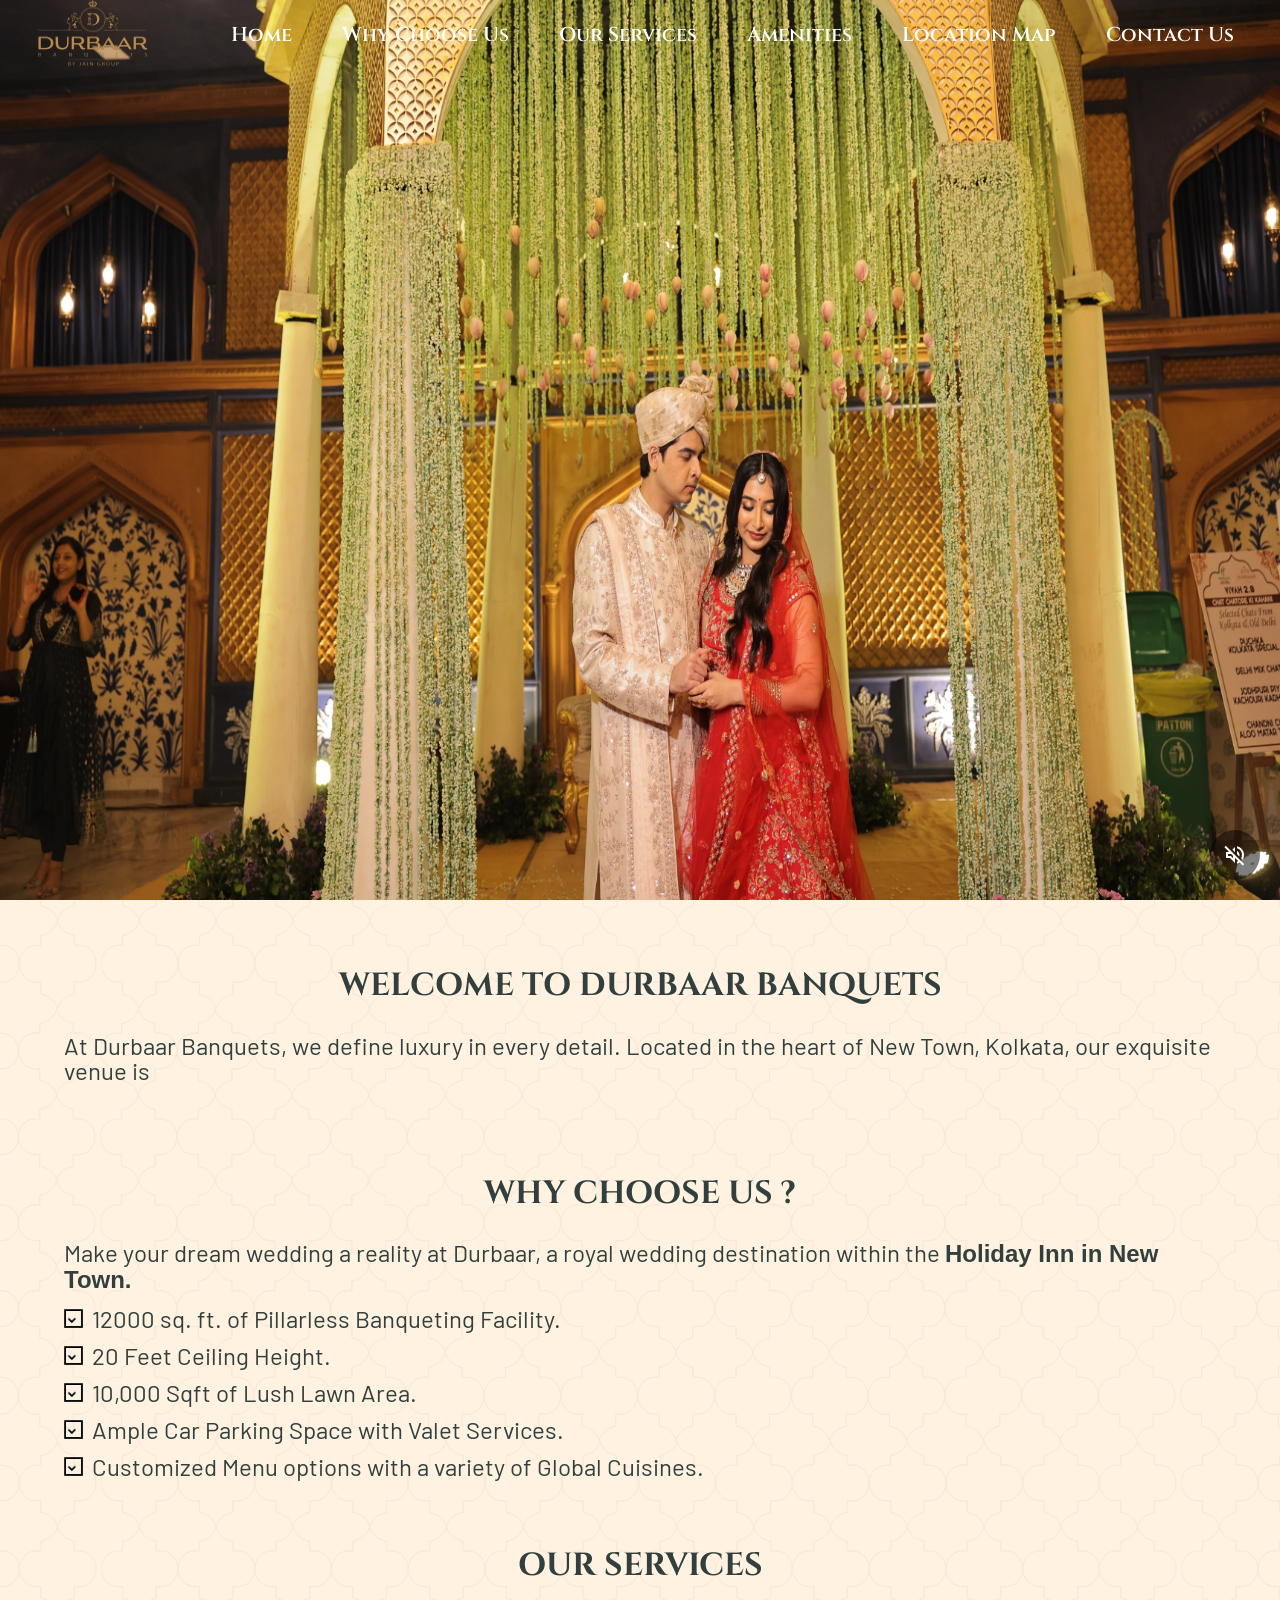
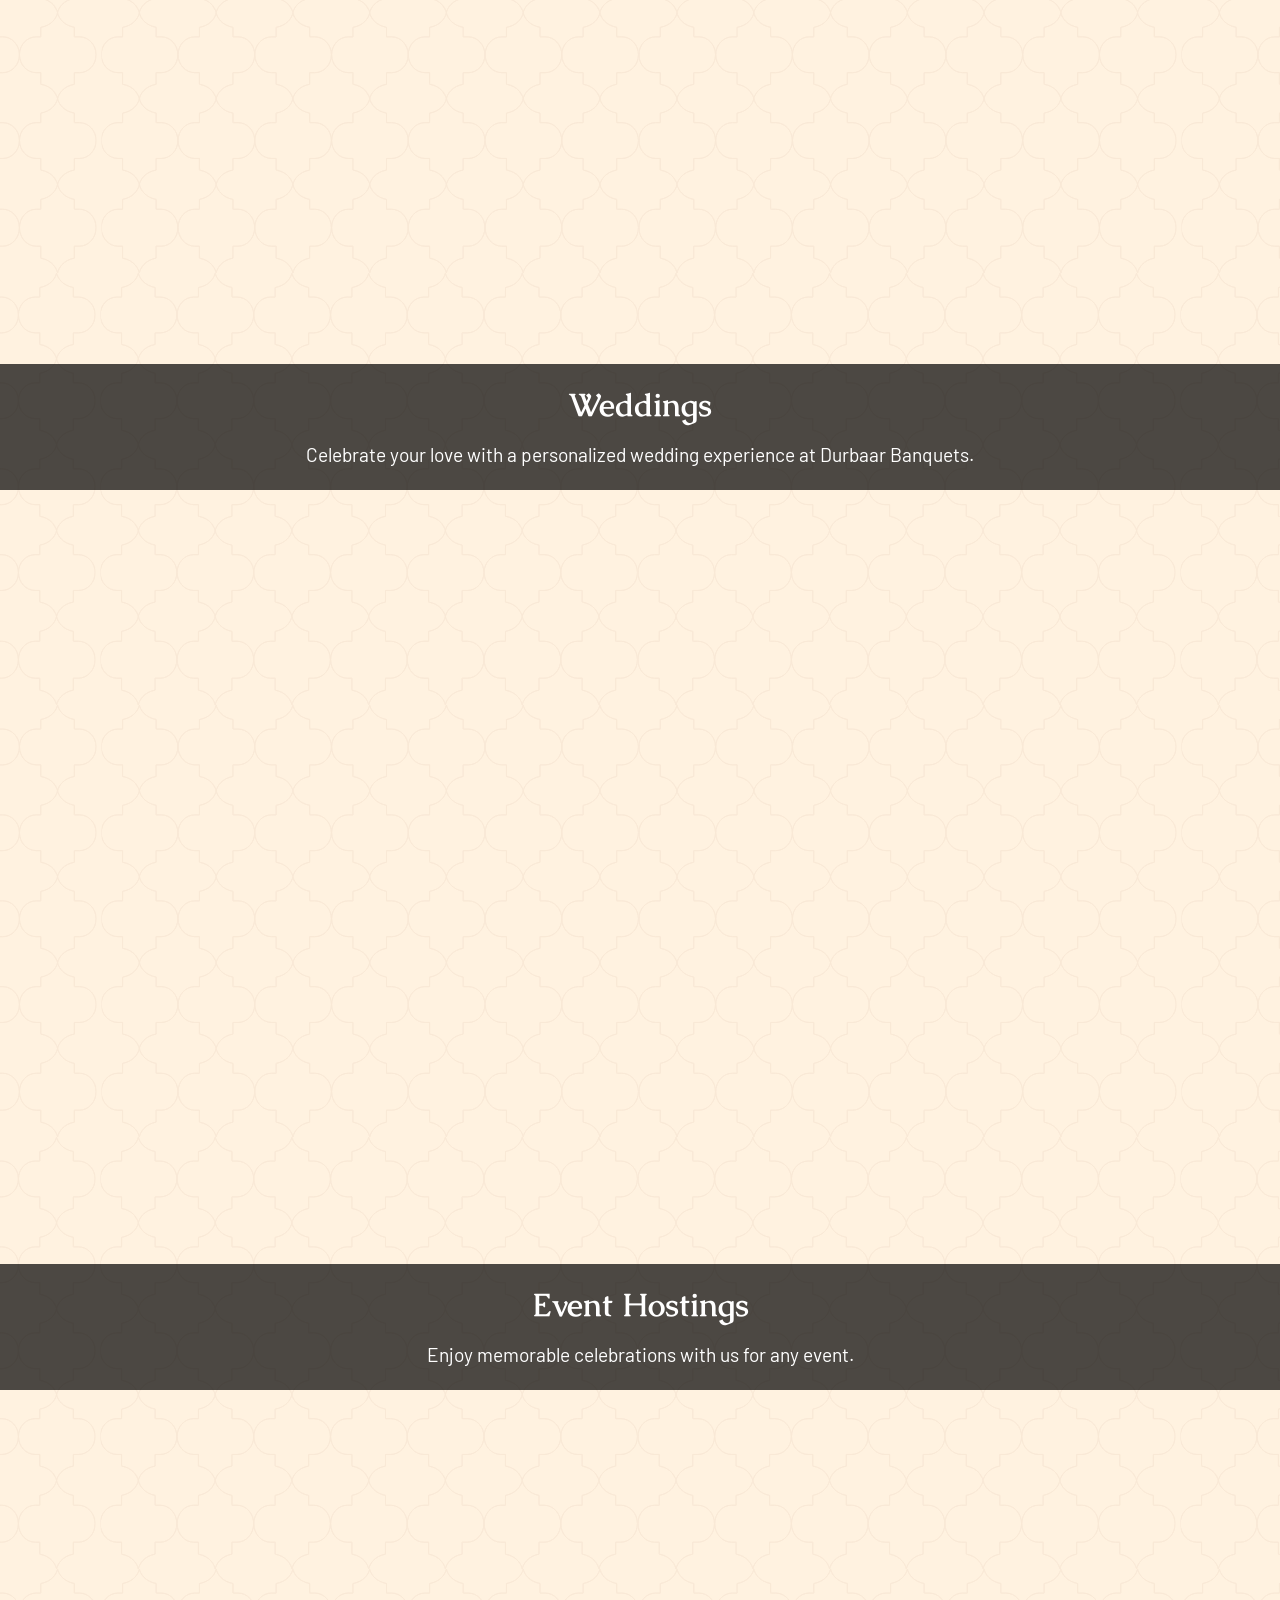
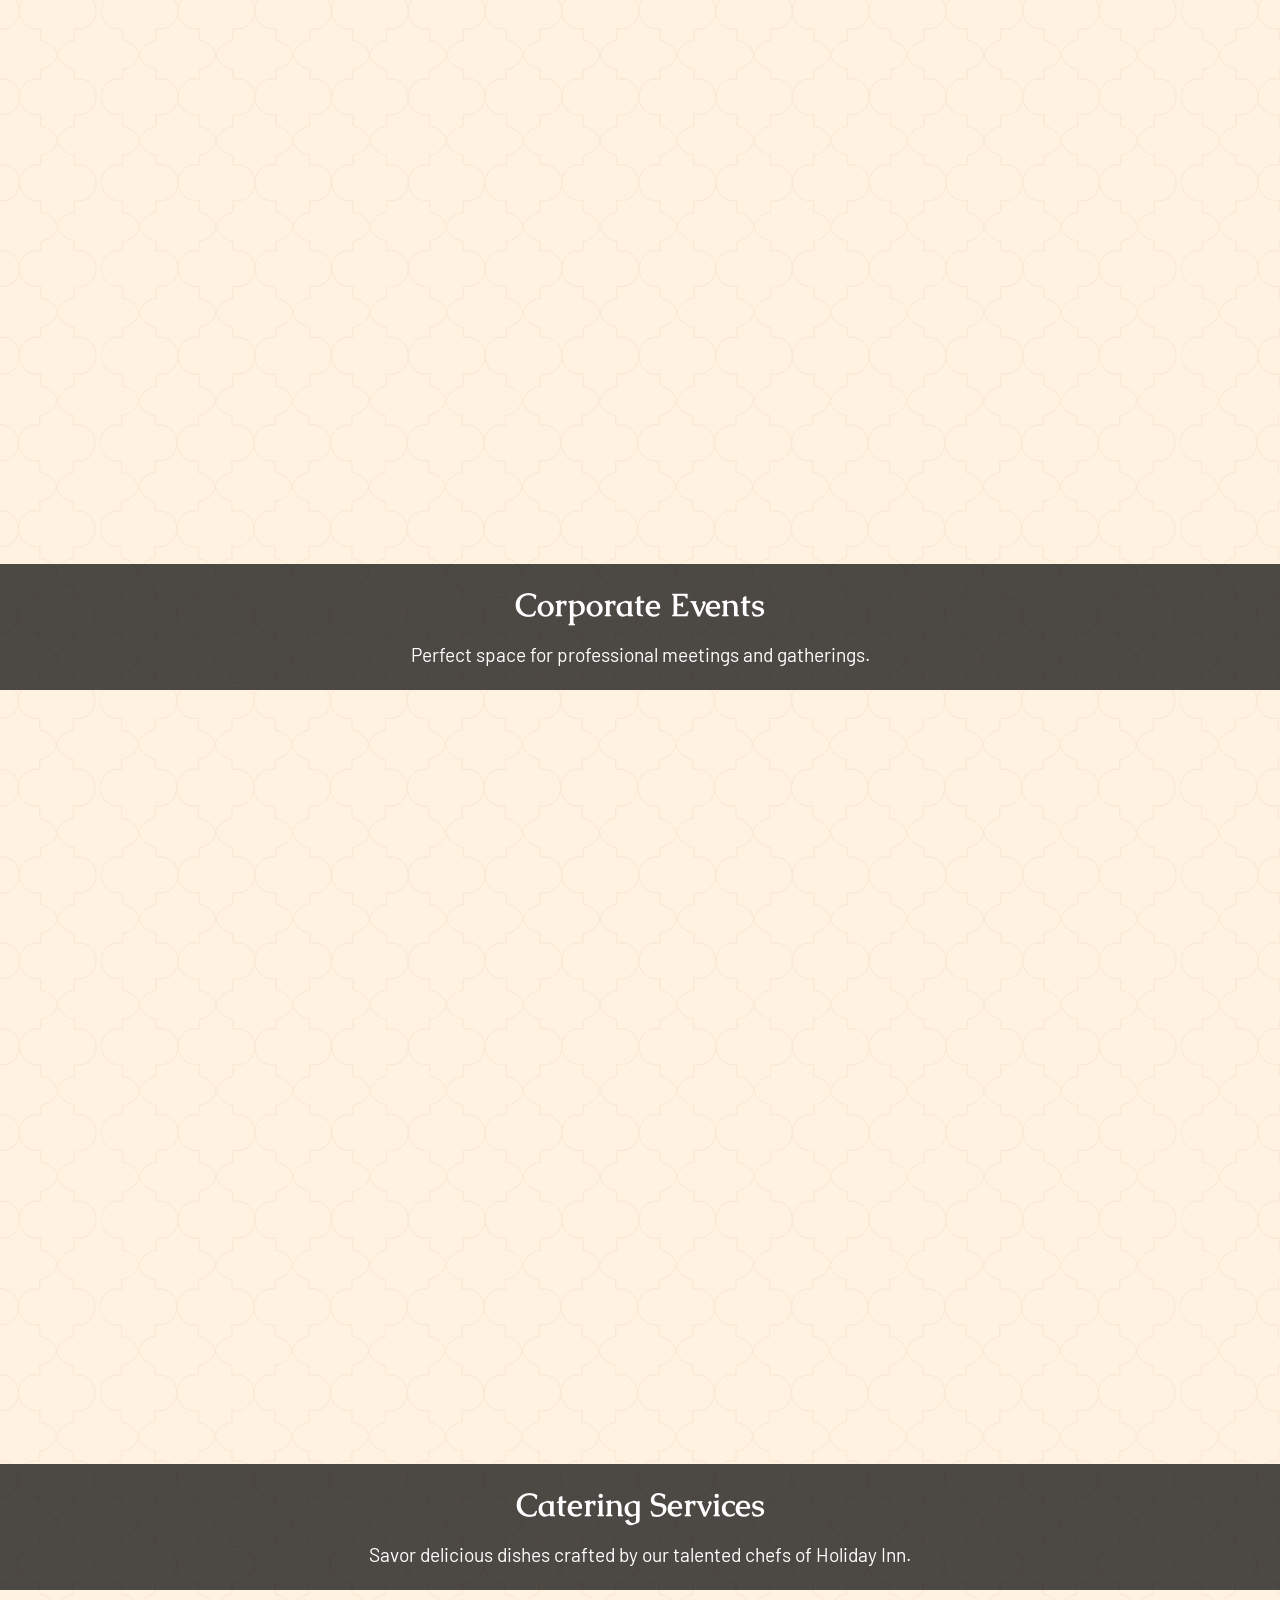
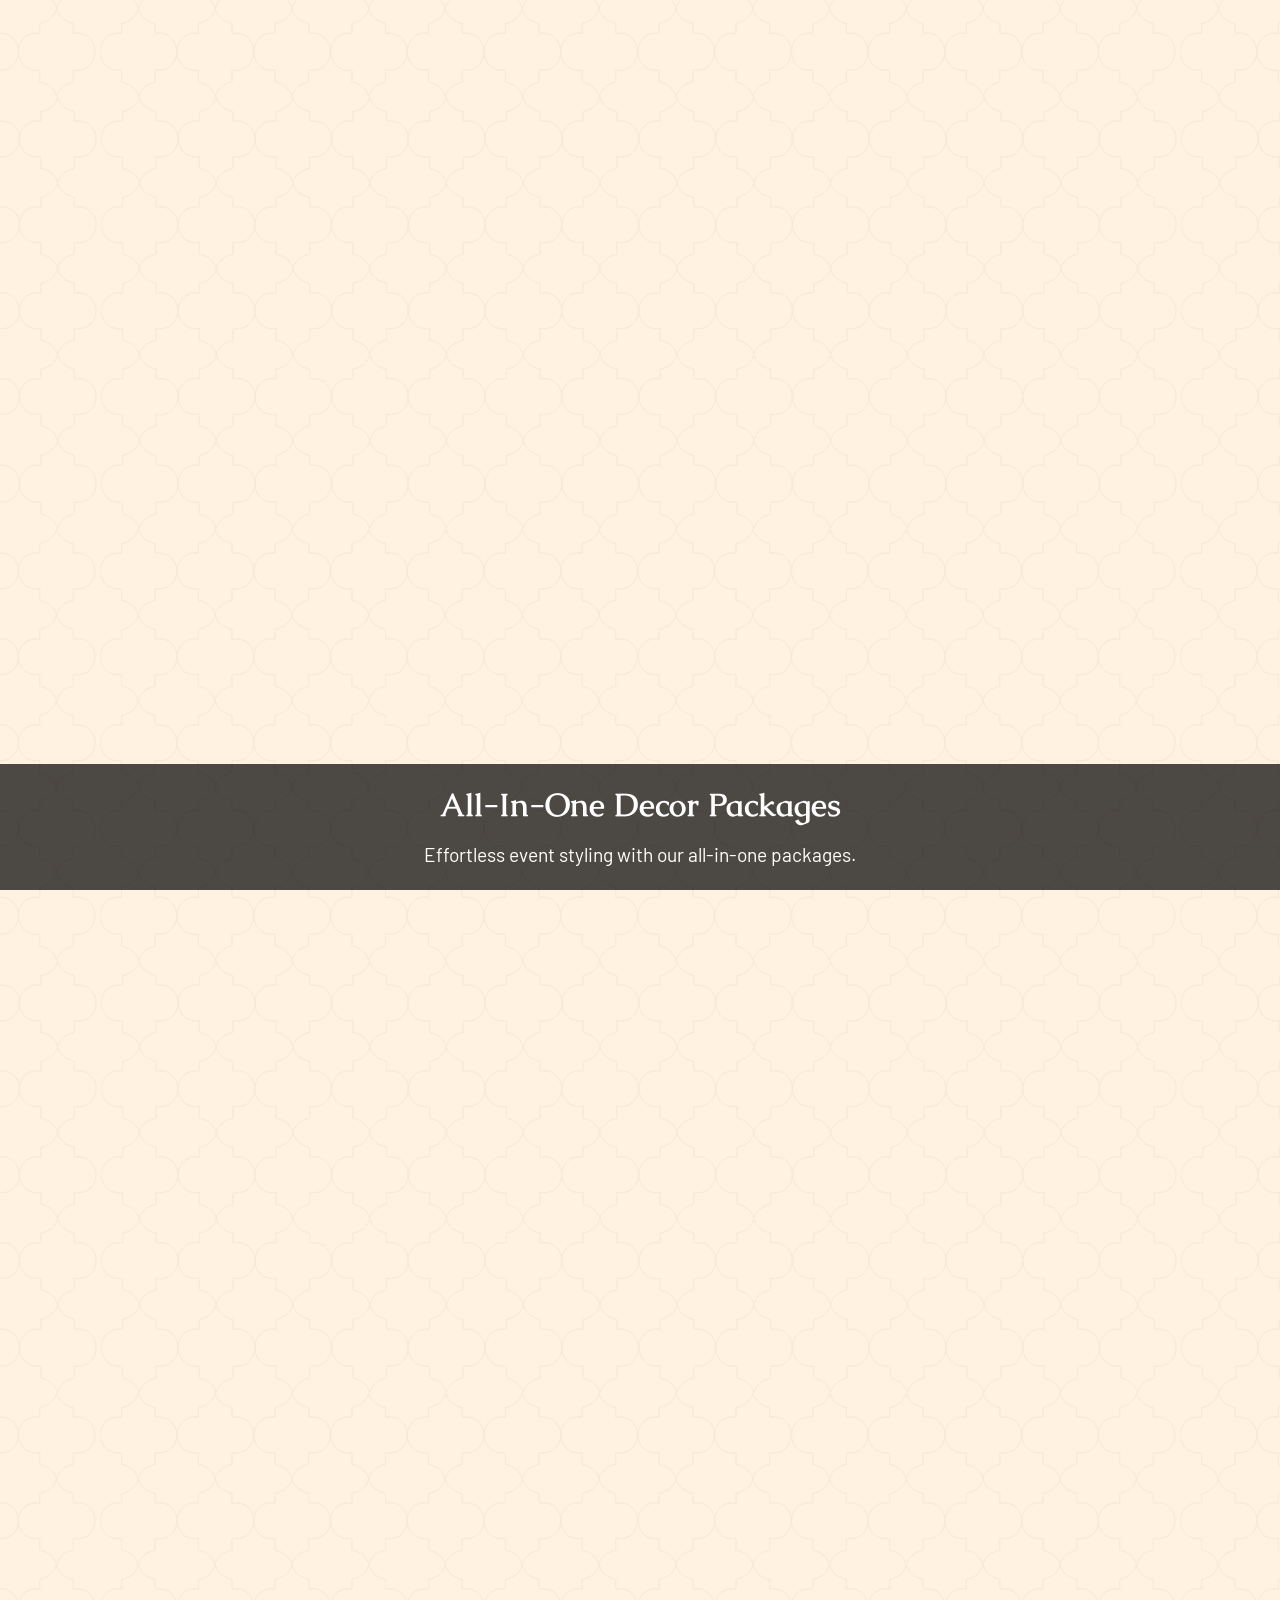
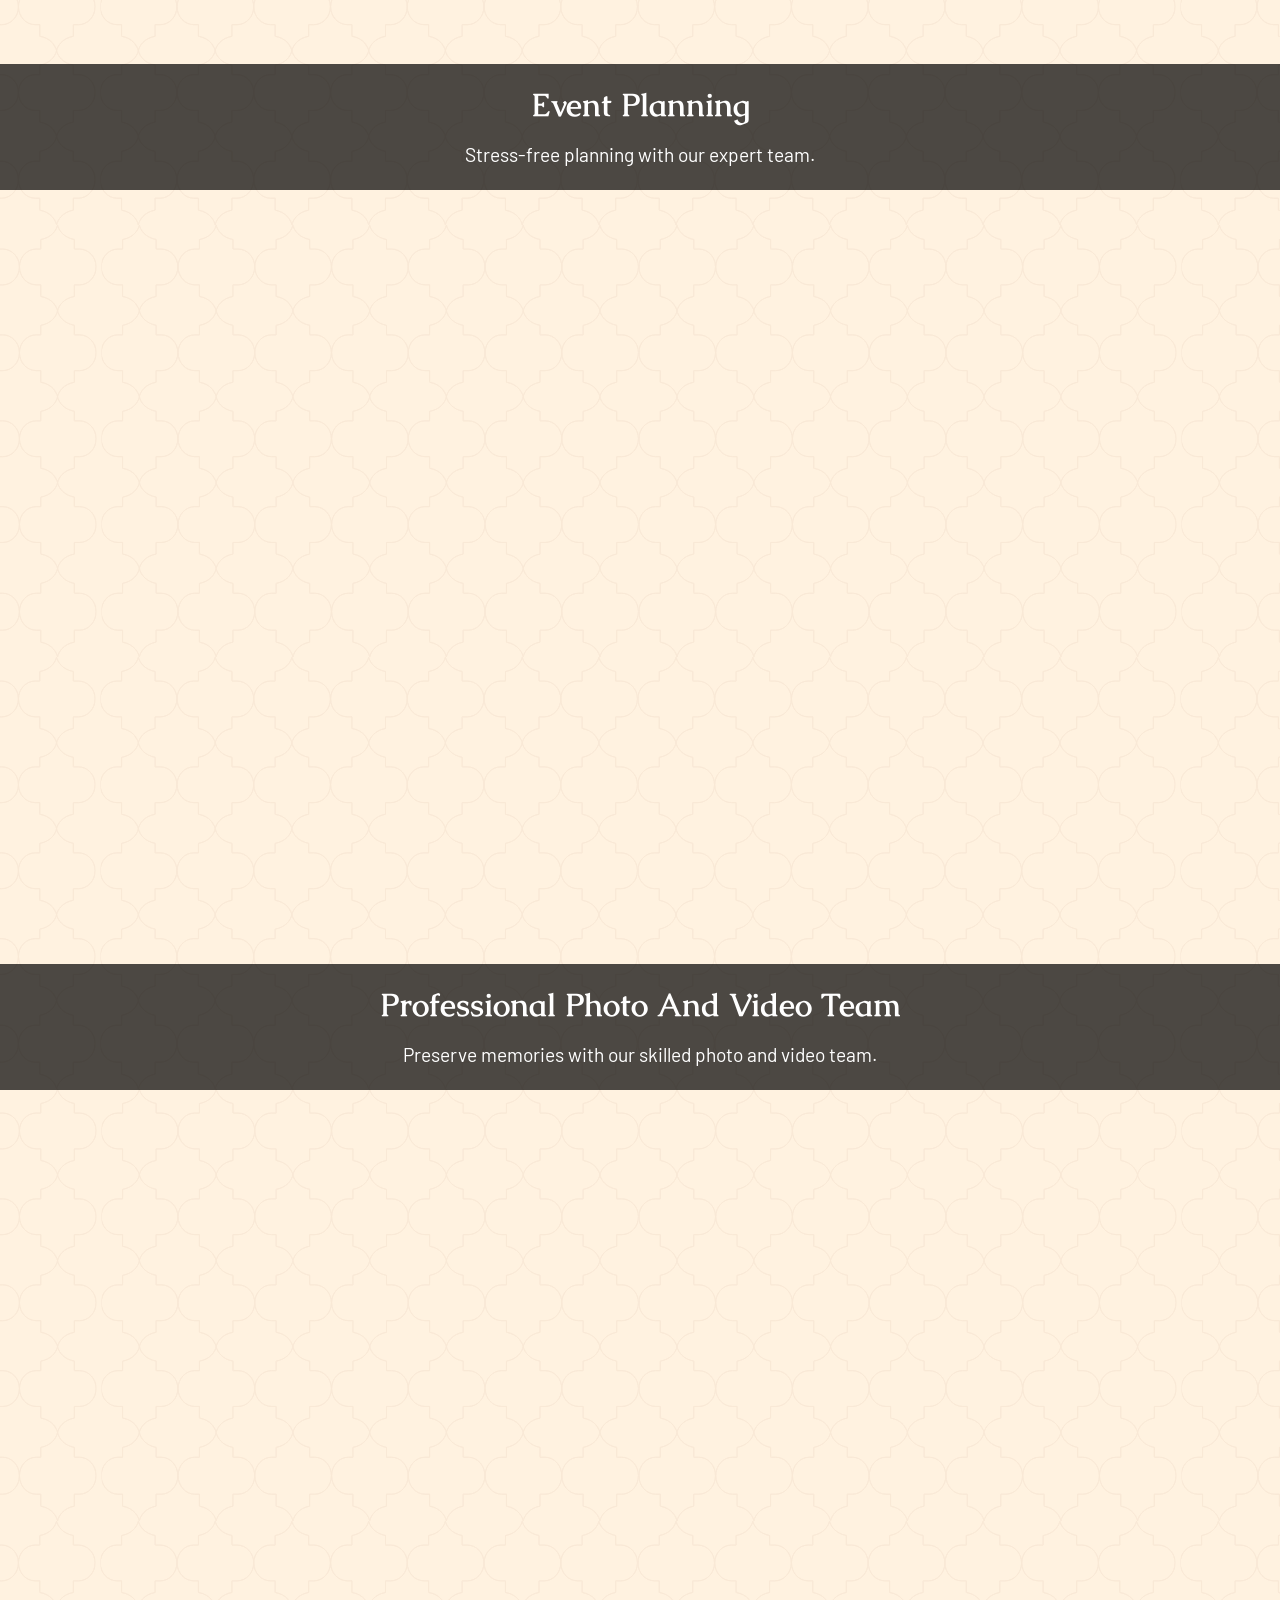
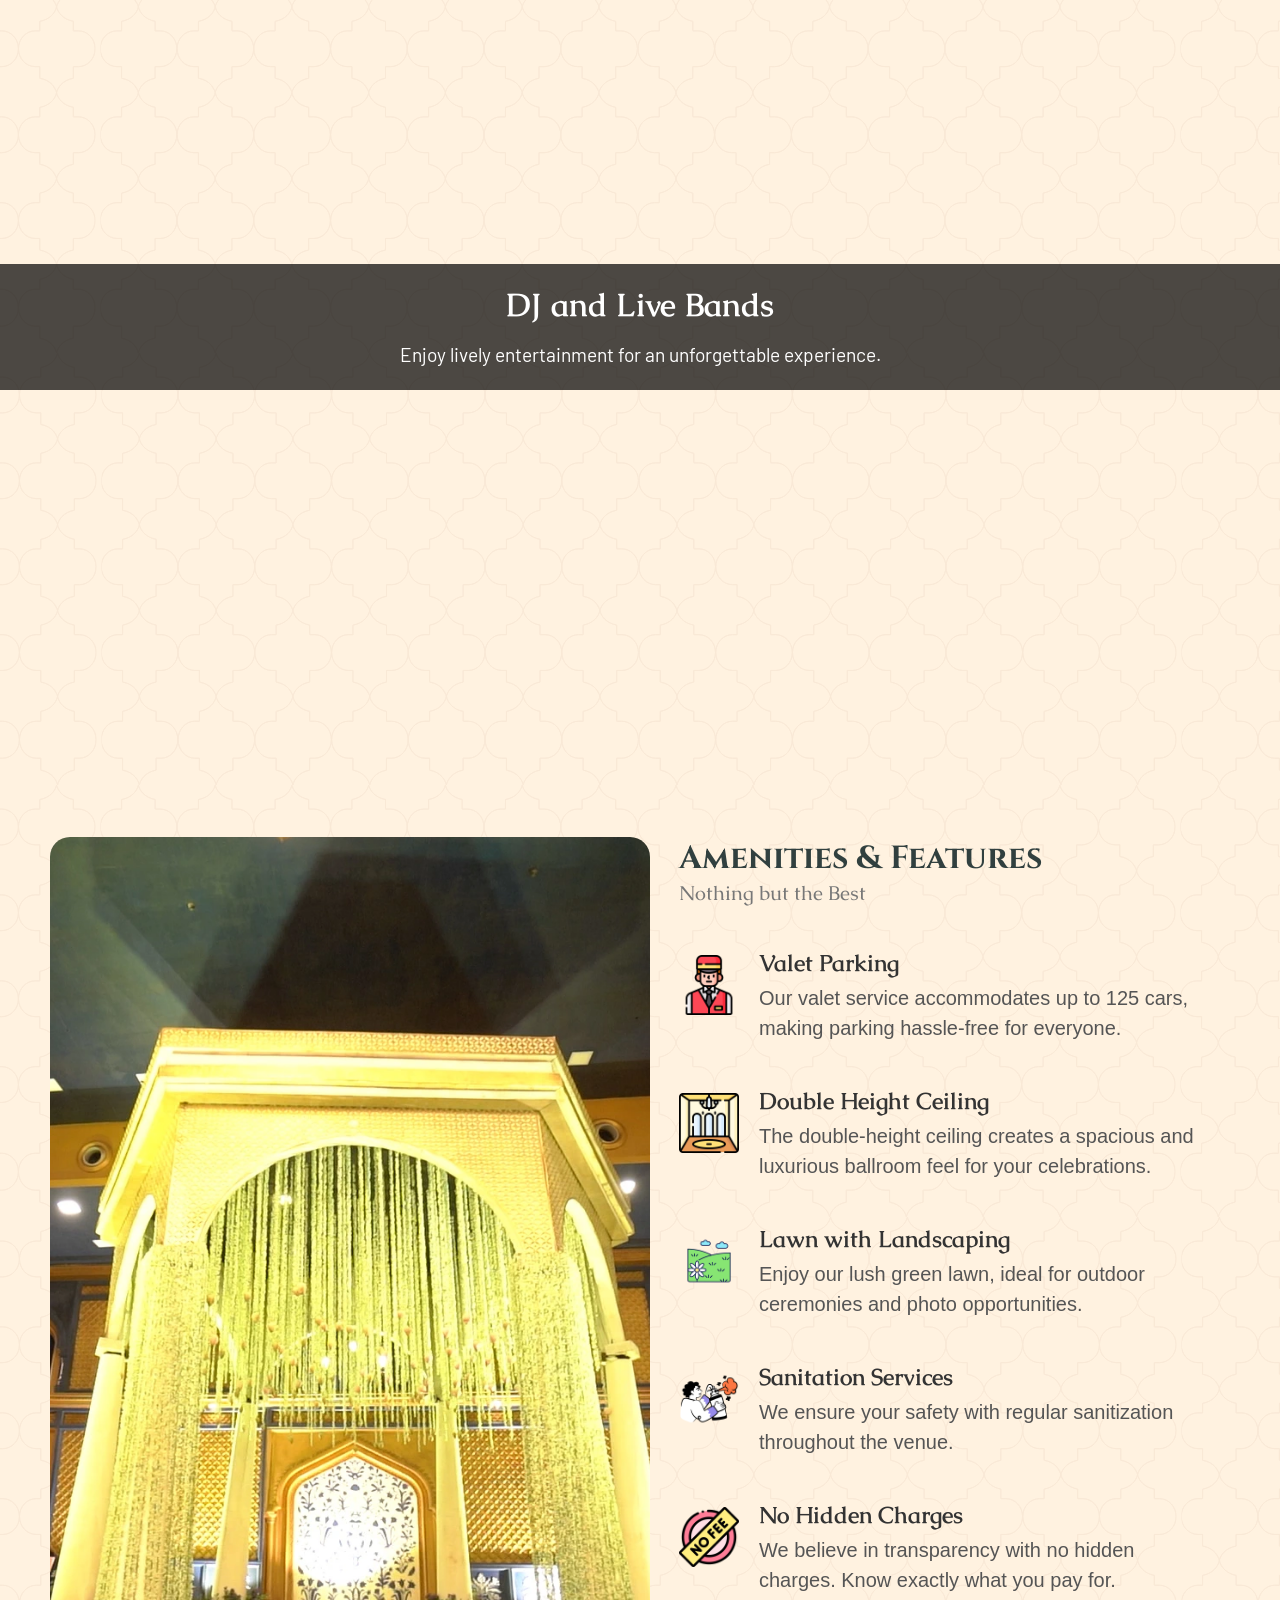
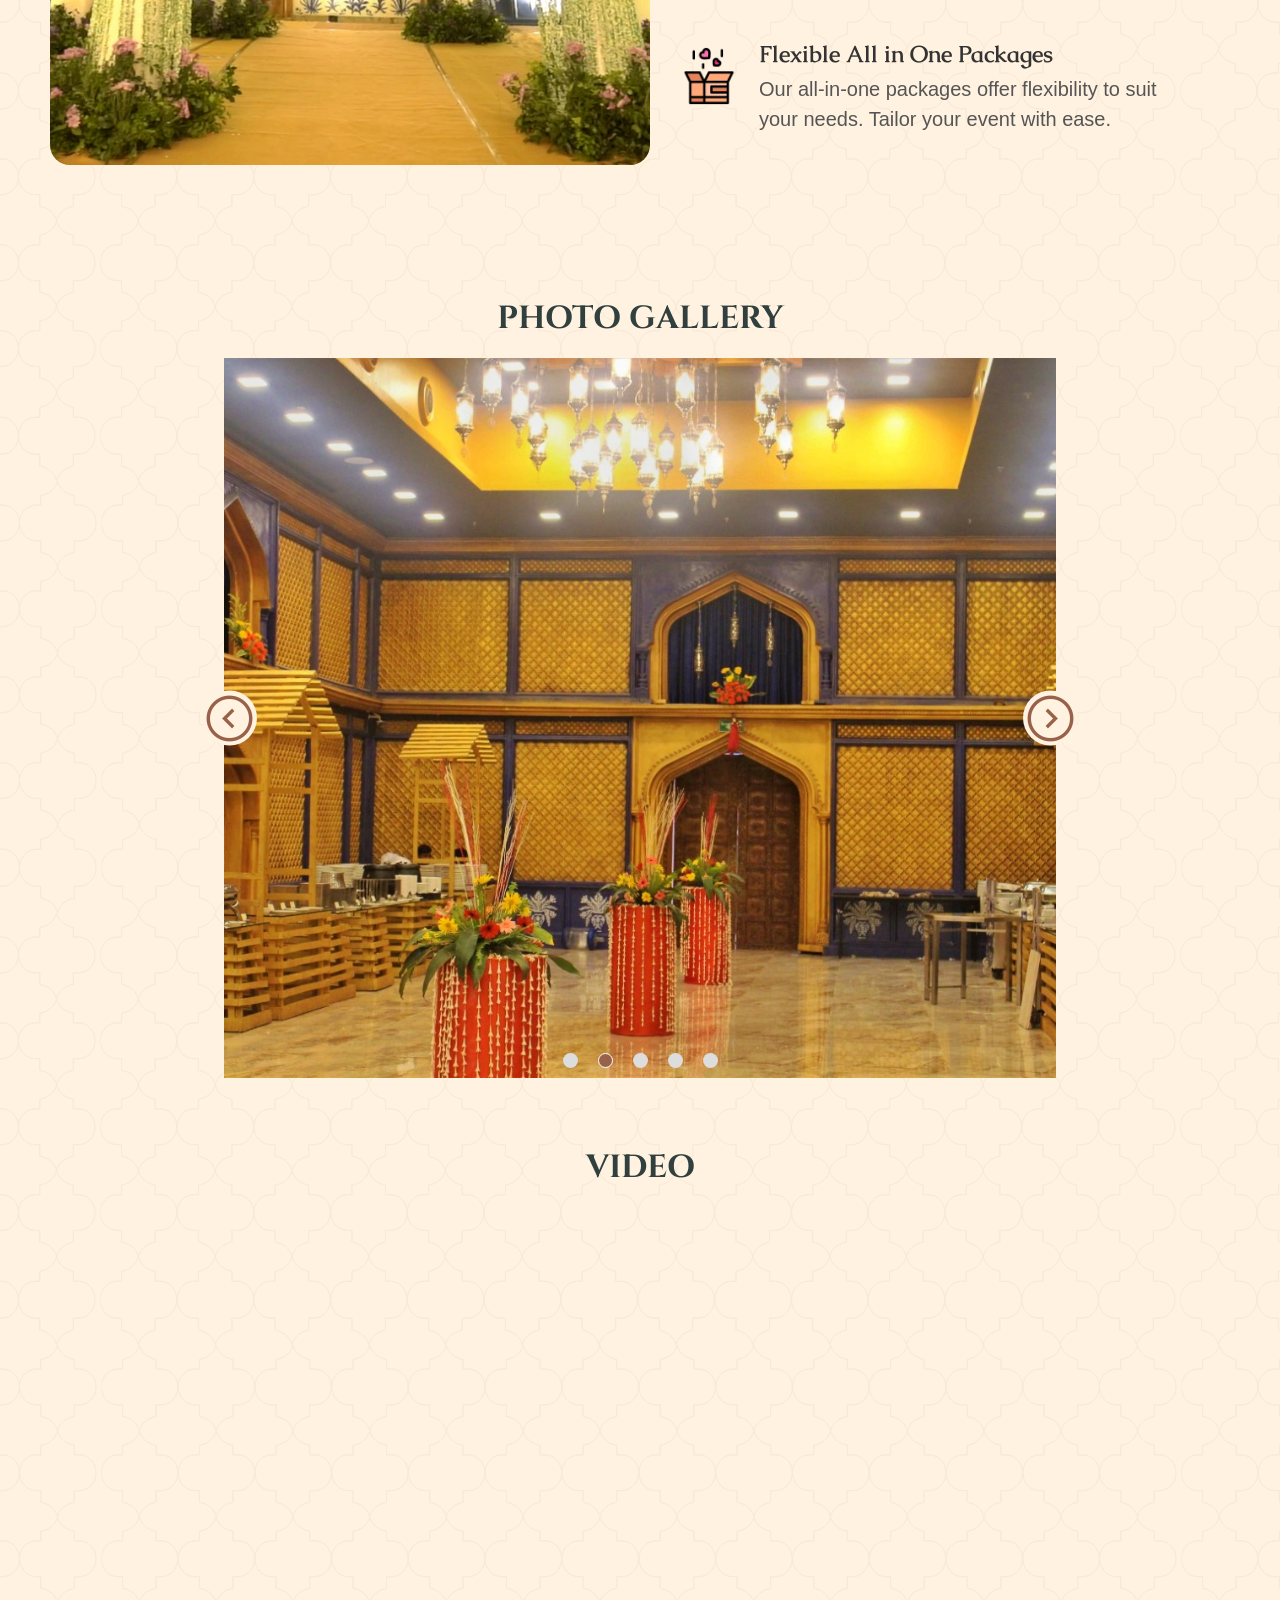
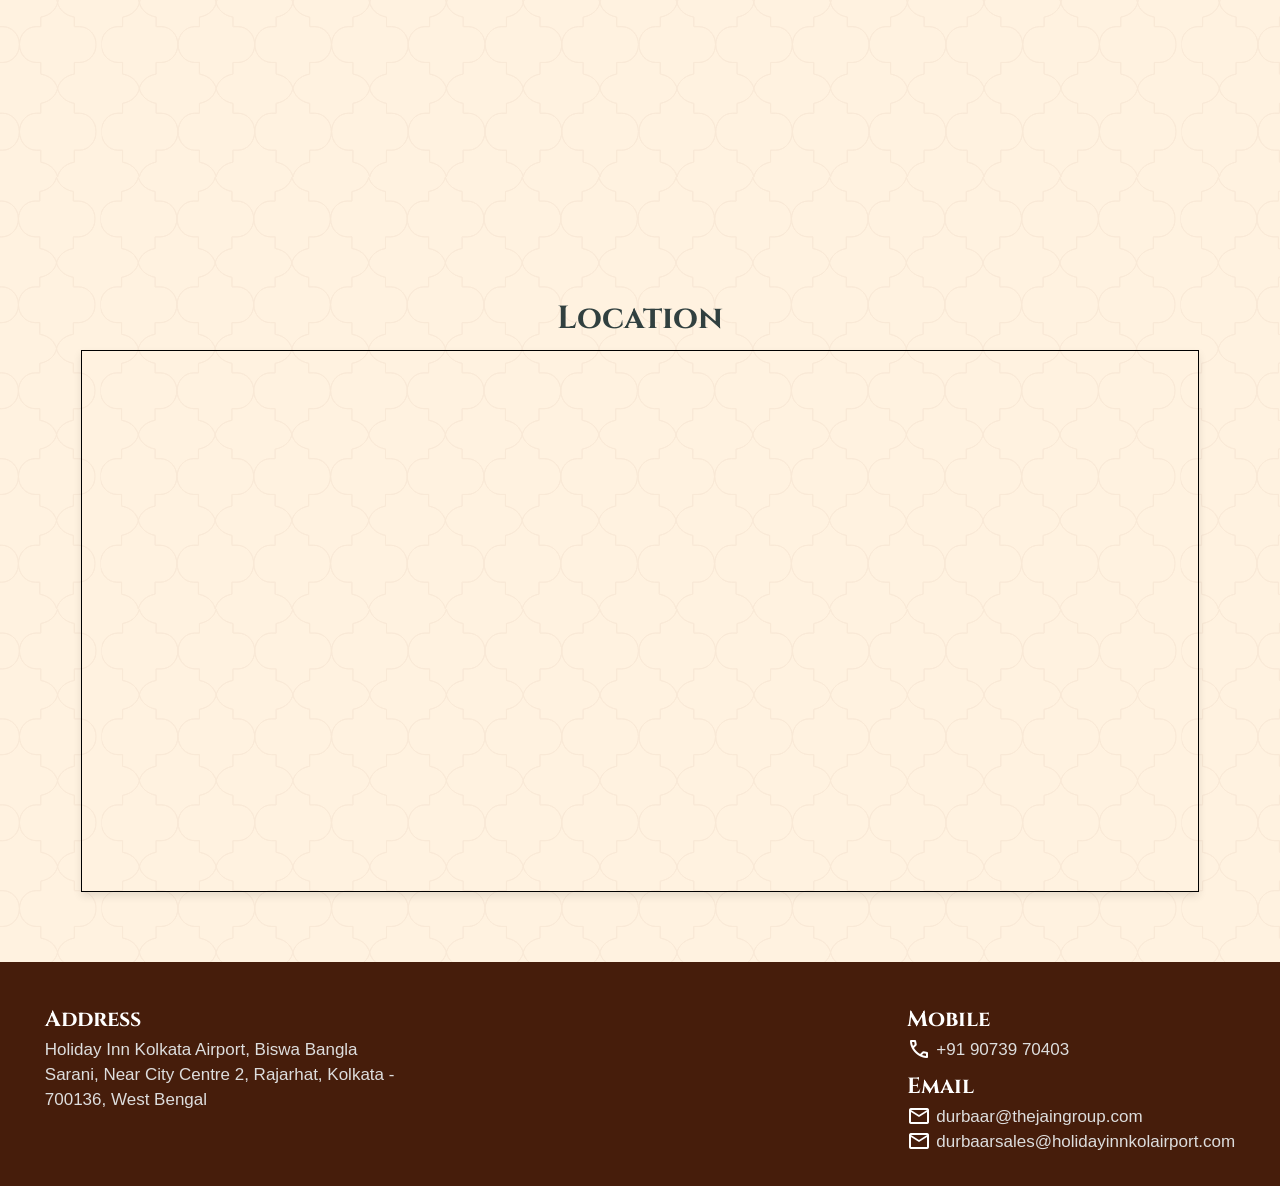
==== commit ede82139: "contact us" ====
--- a/index.html
+++ b/index.html
@@ -136,7 +136,7 @@
         <!-- <a href="https://wa.me/919903959633?text=I%20am%20interested%20to%20know%20more%20about%20Durbaar%20Banquets.%20">
             <img width="48" height="48" src="https://img.icons8.com/color/48/whatsapp--v1.png" alt="whatsapp--v1" />
         </a> -->
-        <a href="tel:+919903959633" class="phone_icon">
+        <a href="tel:+919073970403" class="phone_icon">
             <span class="material-symbols-outlined side-nav-call">
                 call
             </span>
